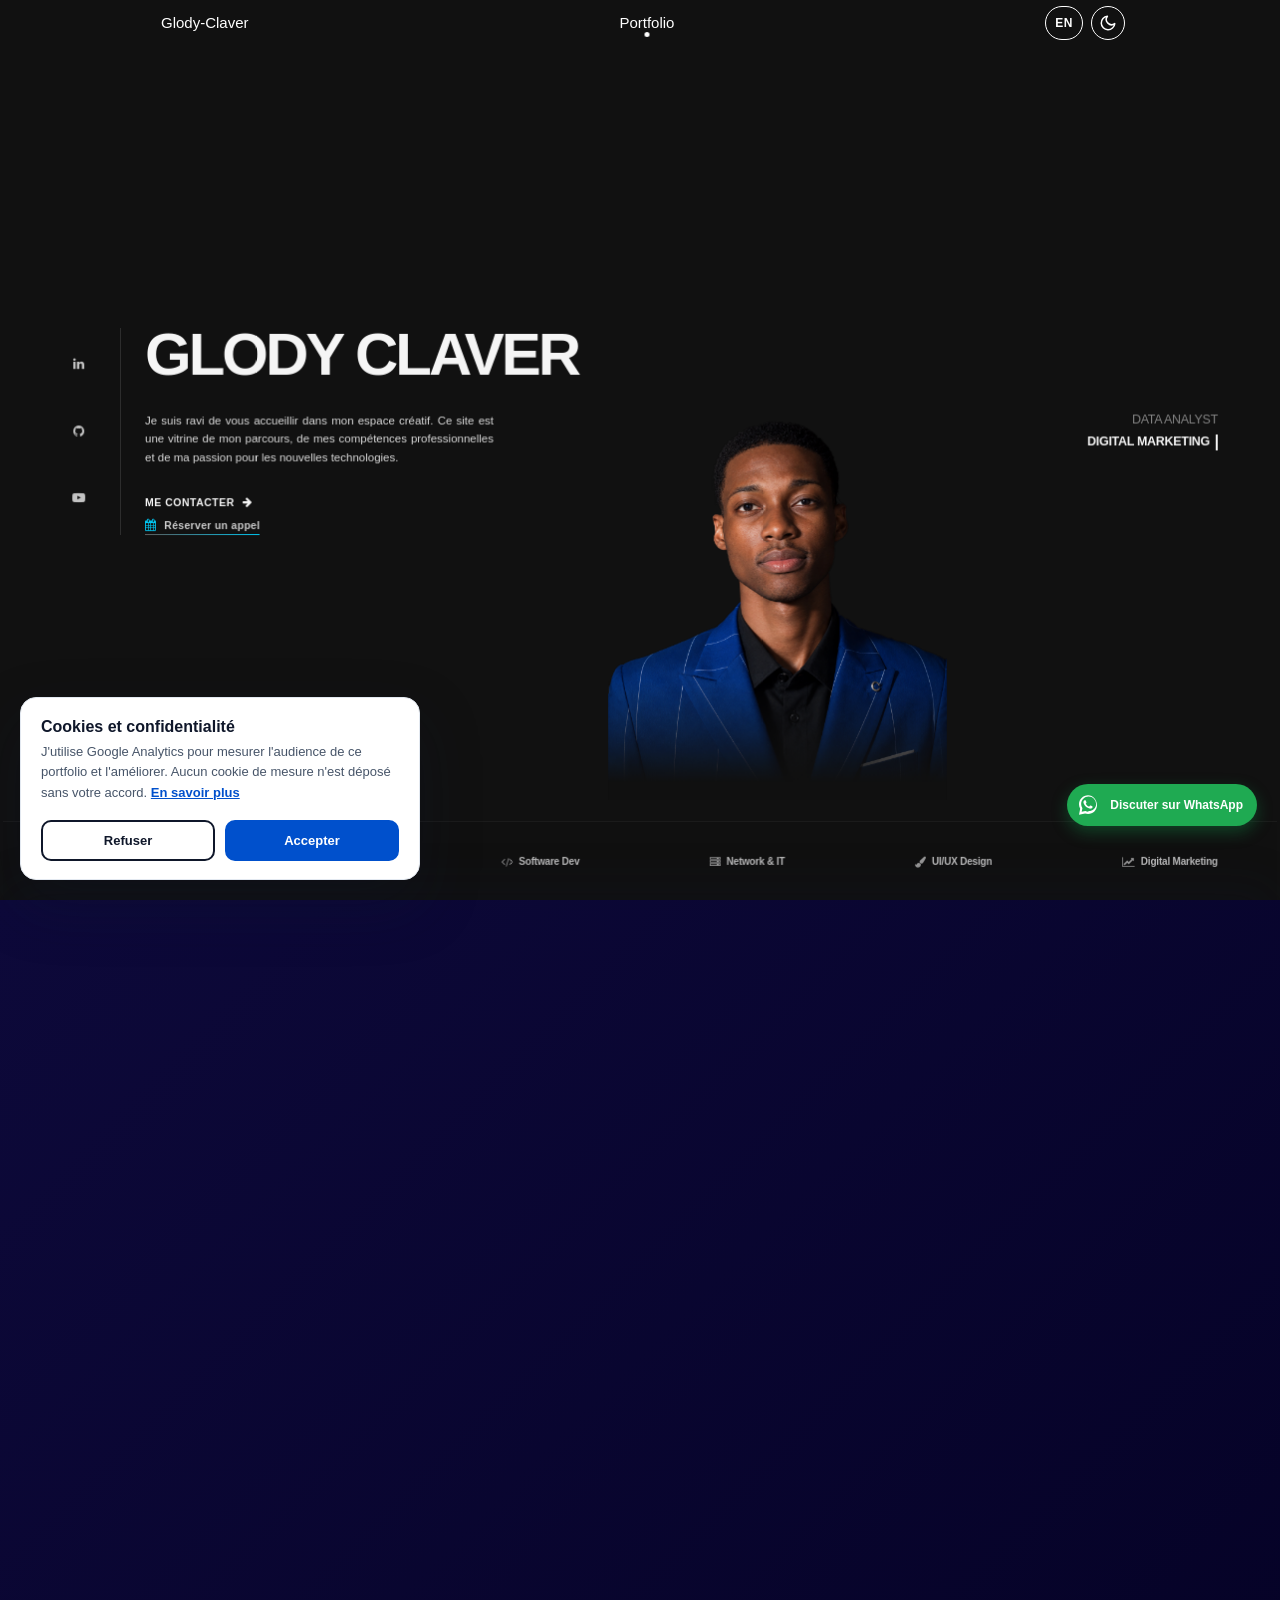
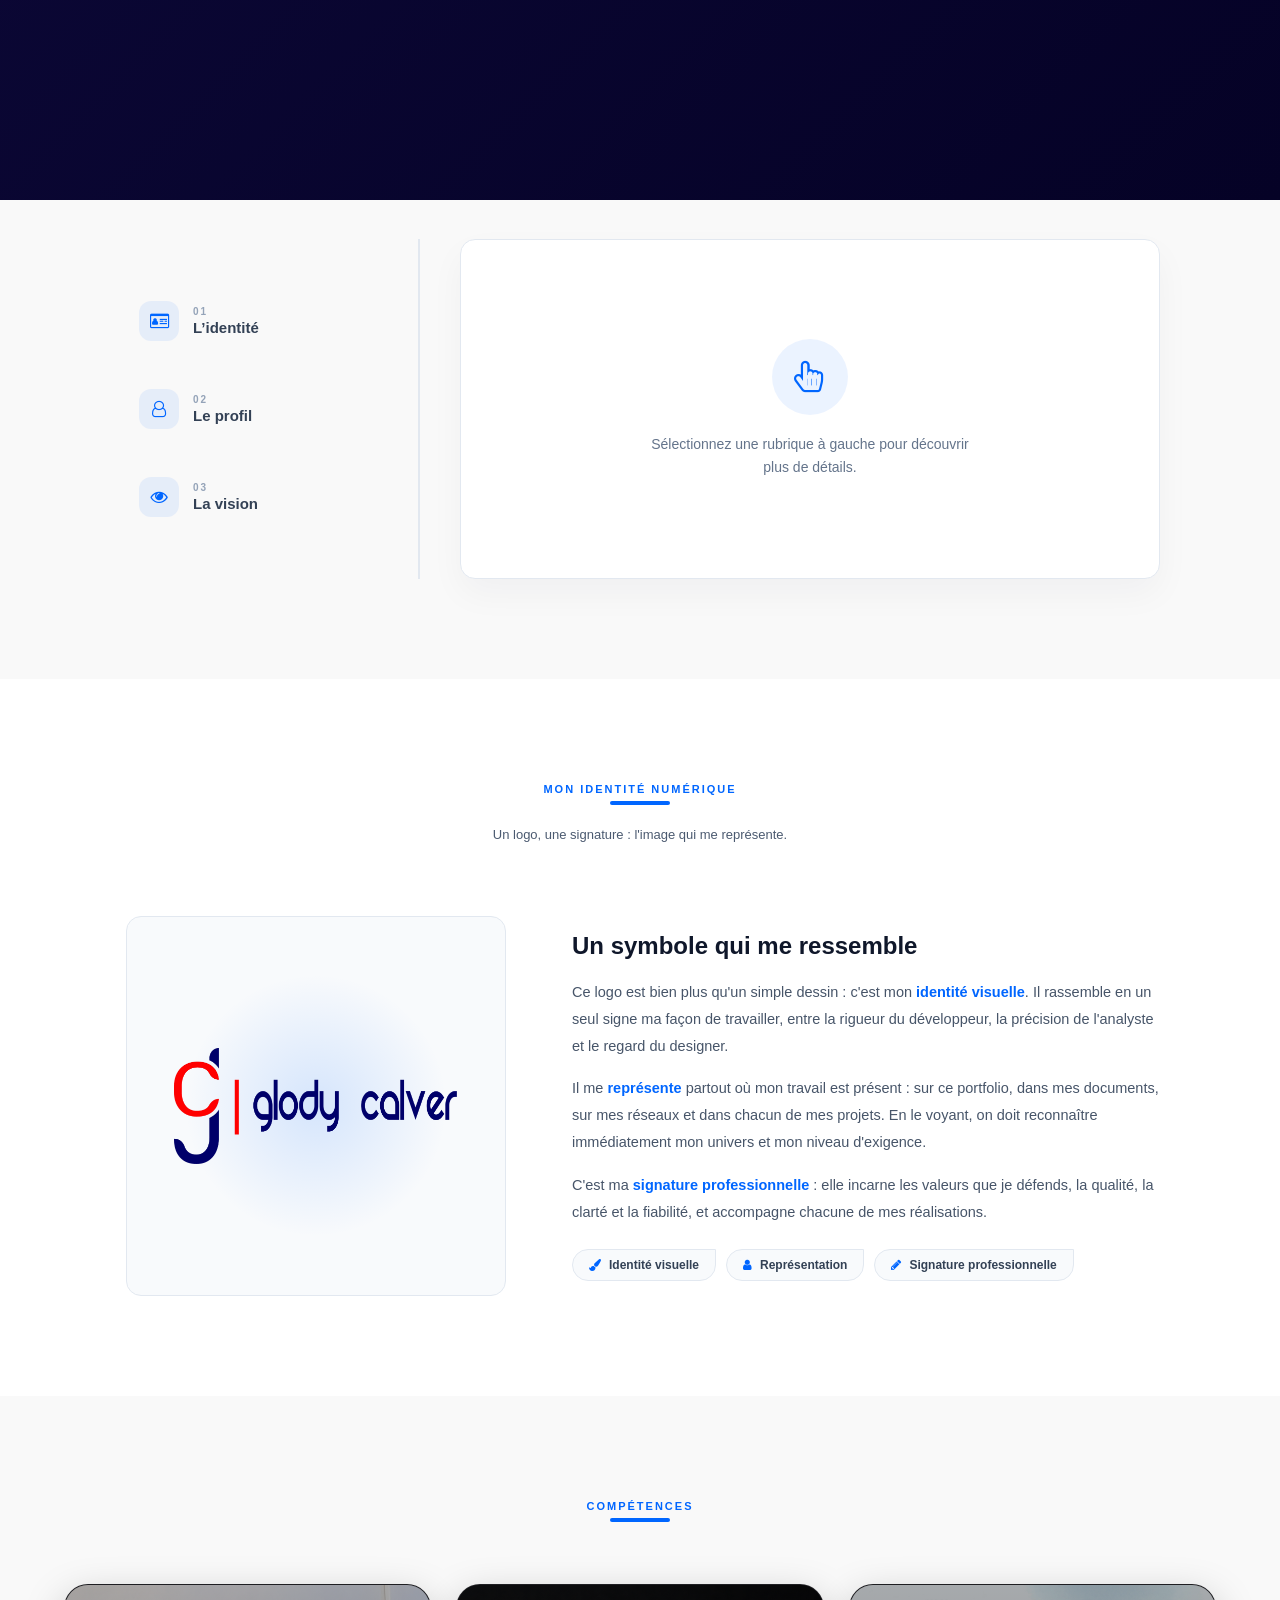
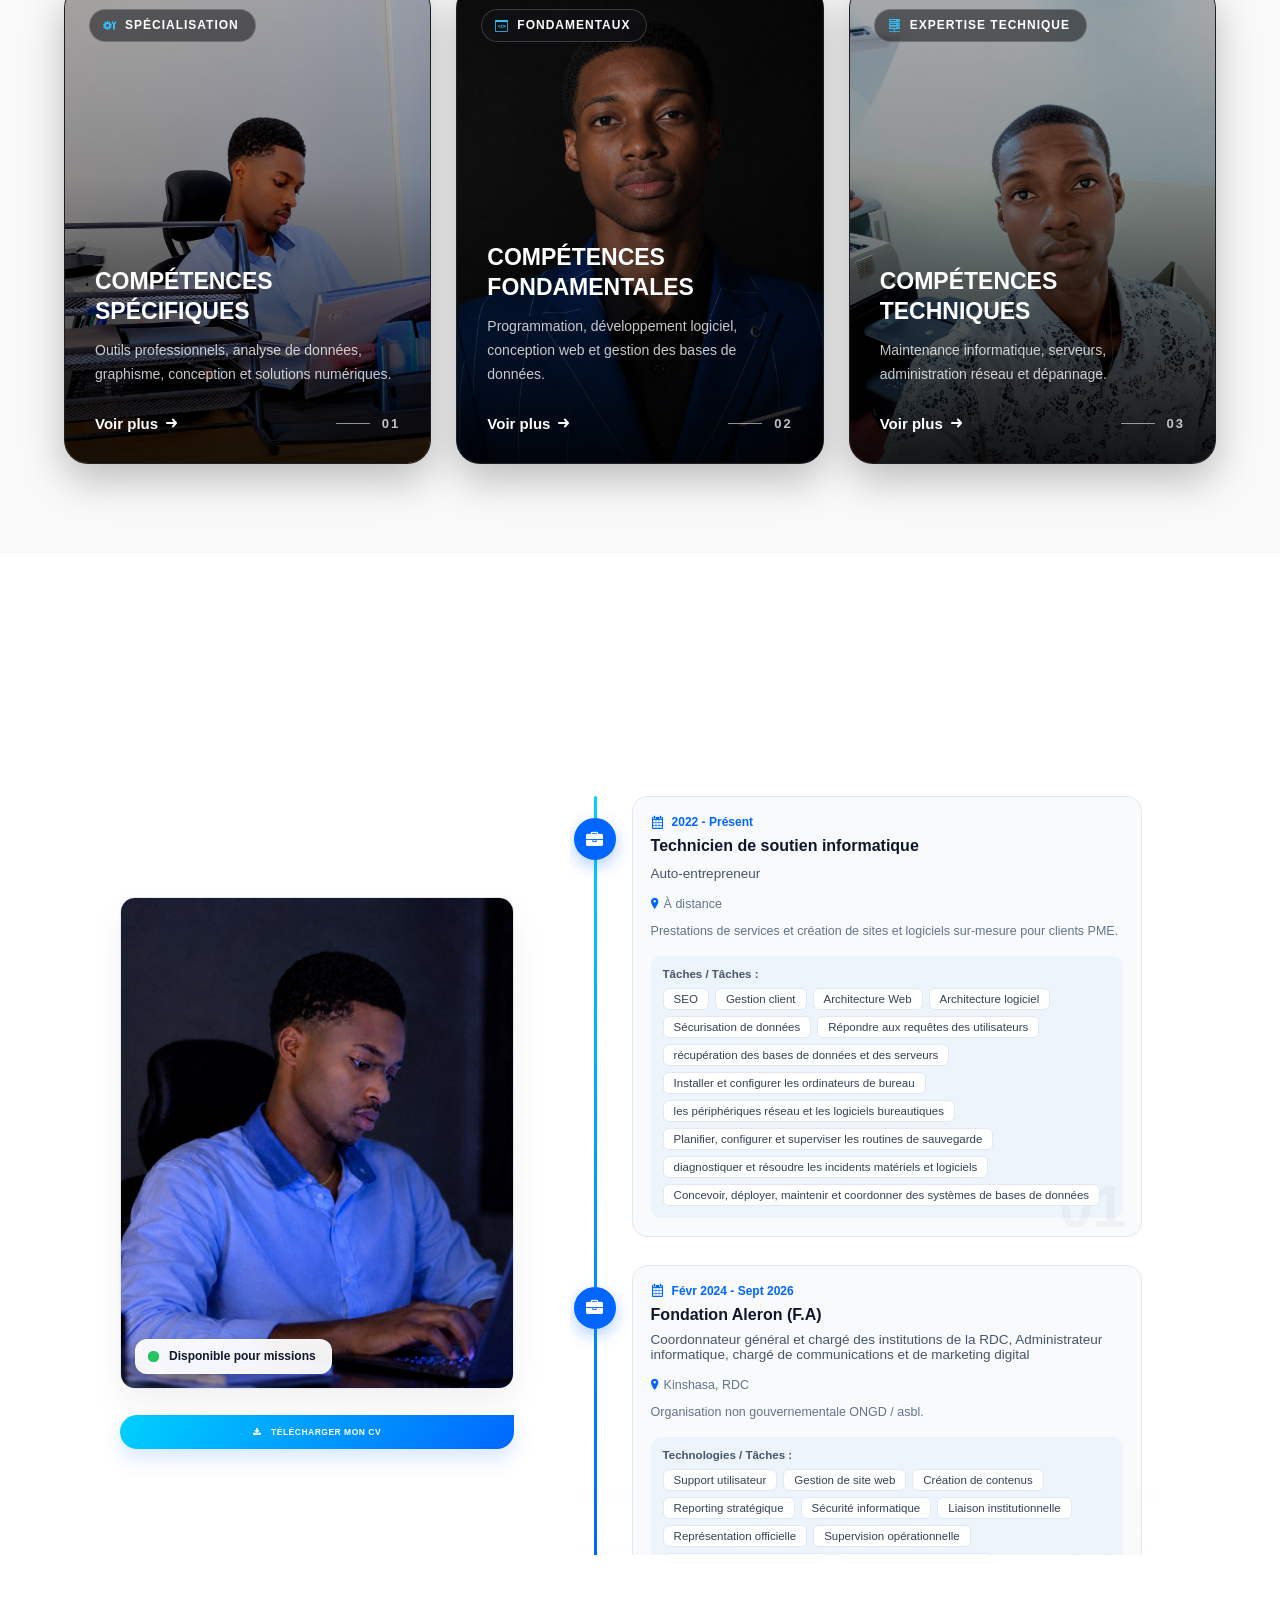
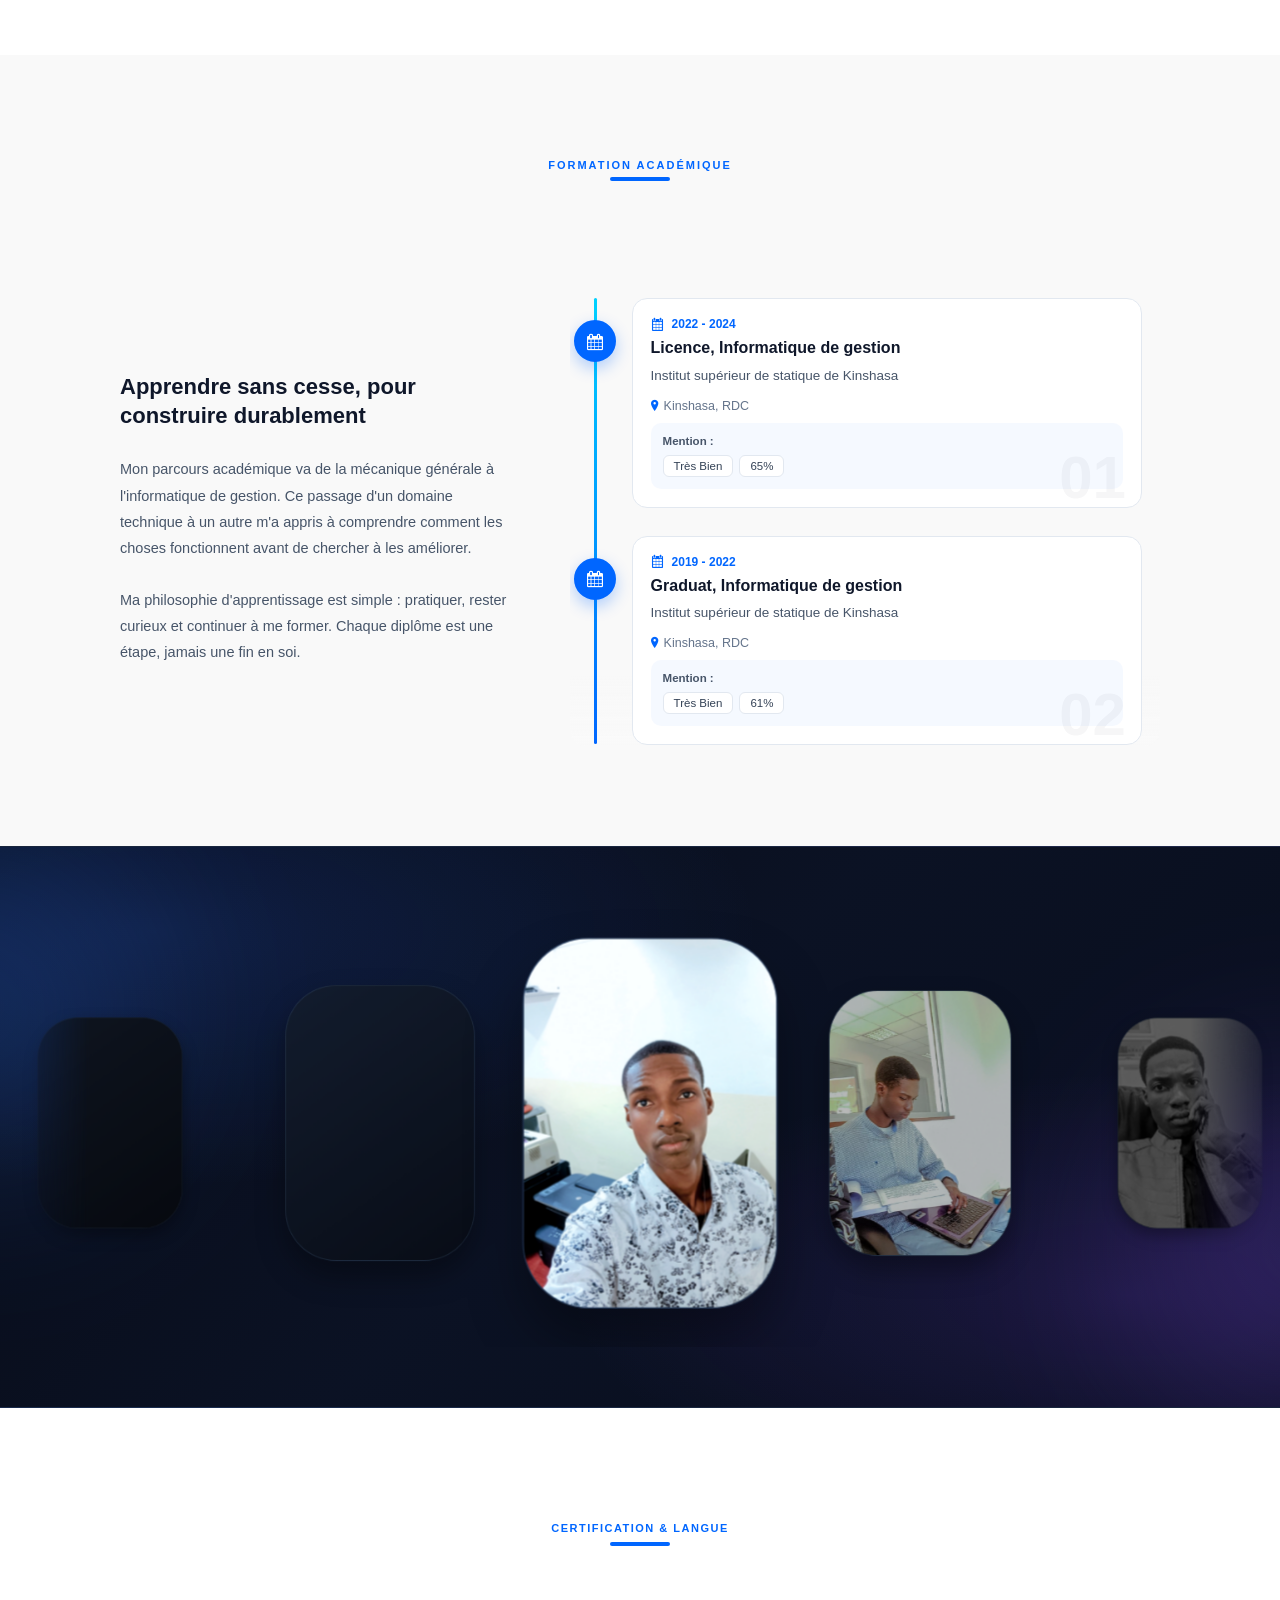
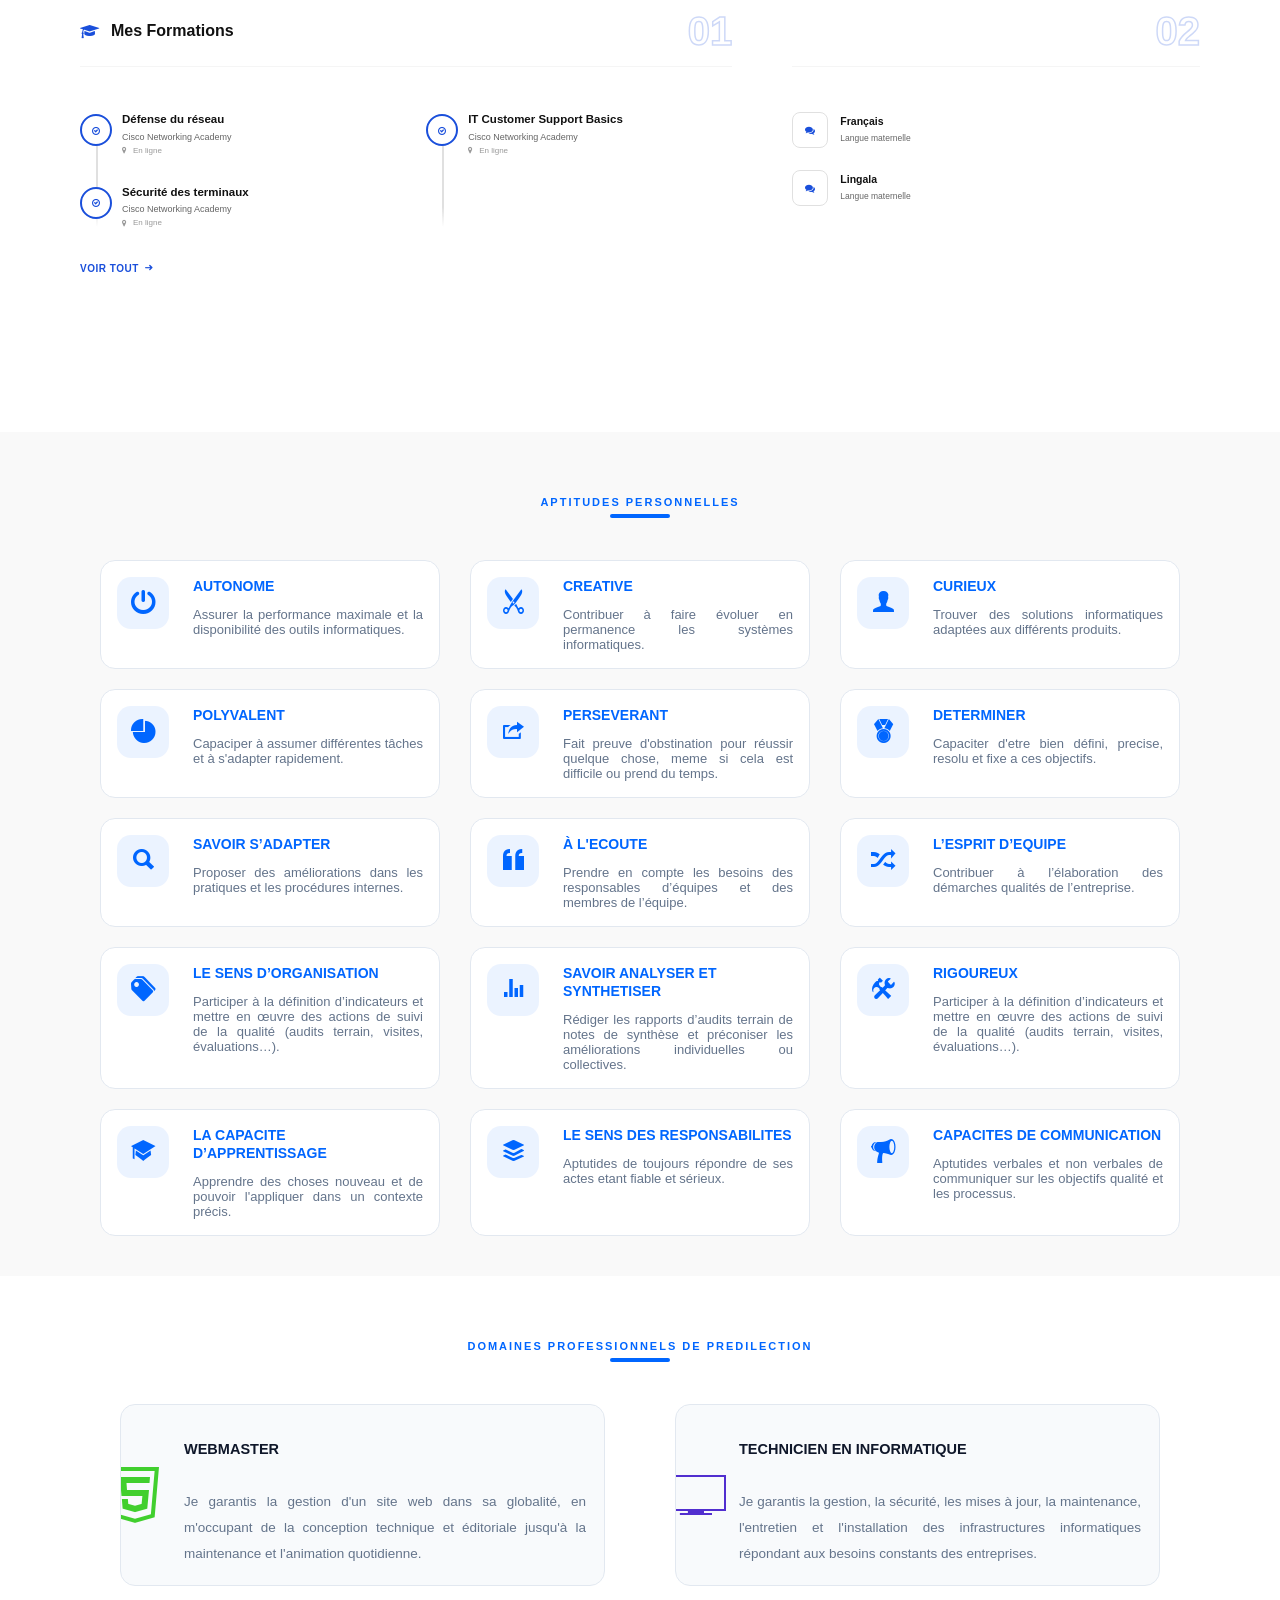
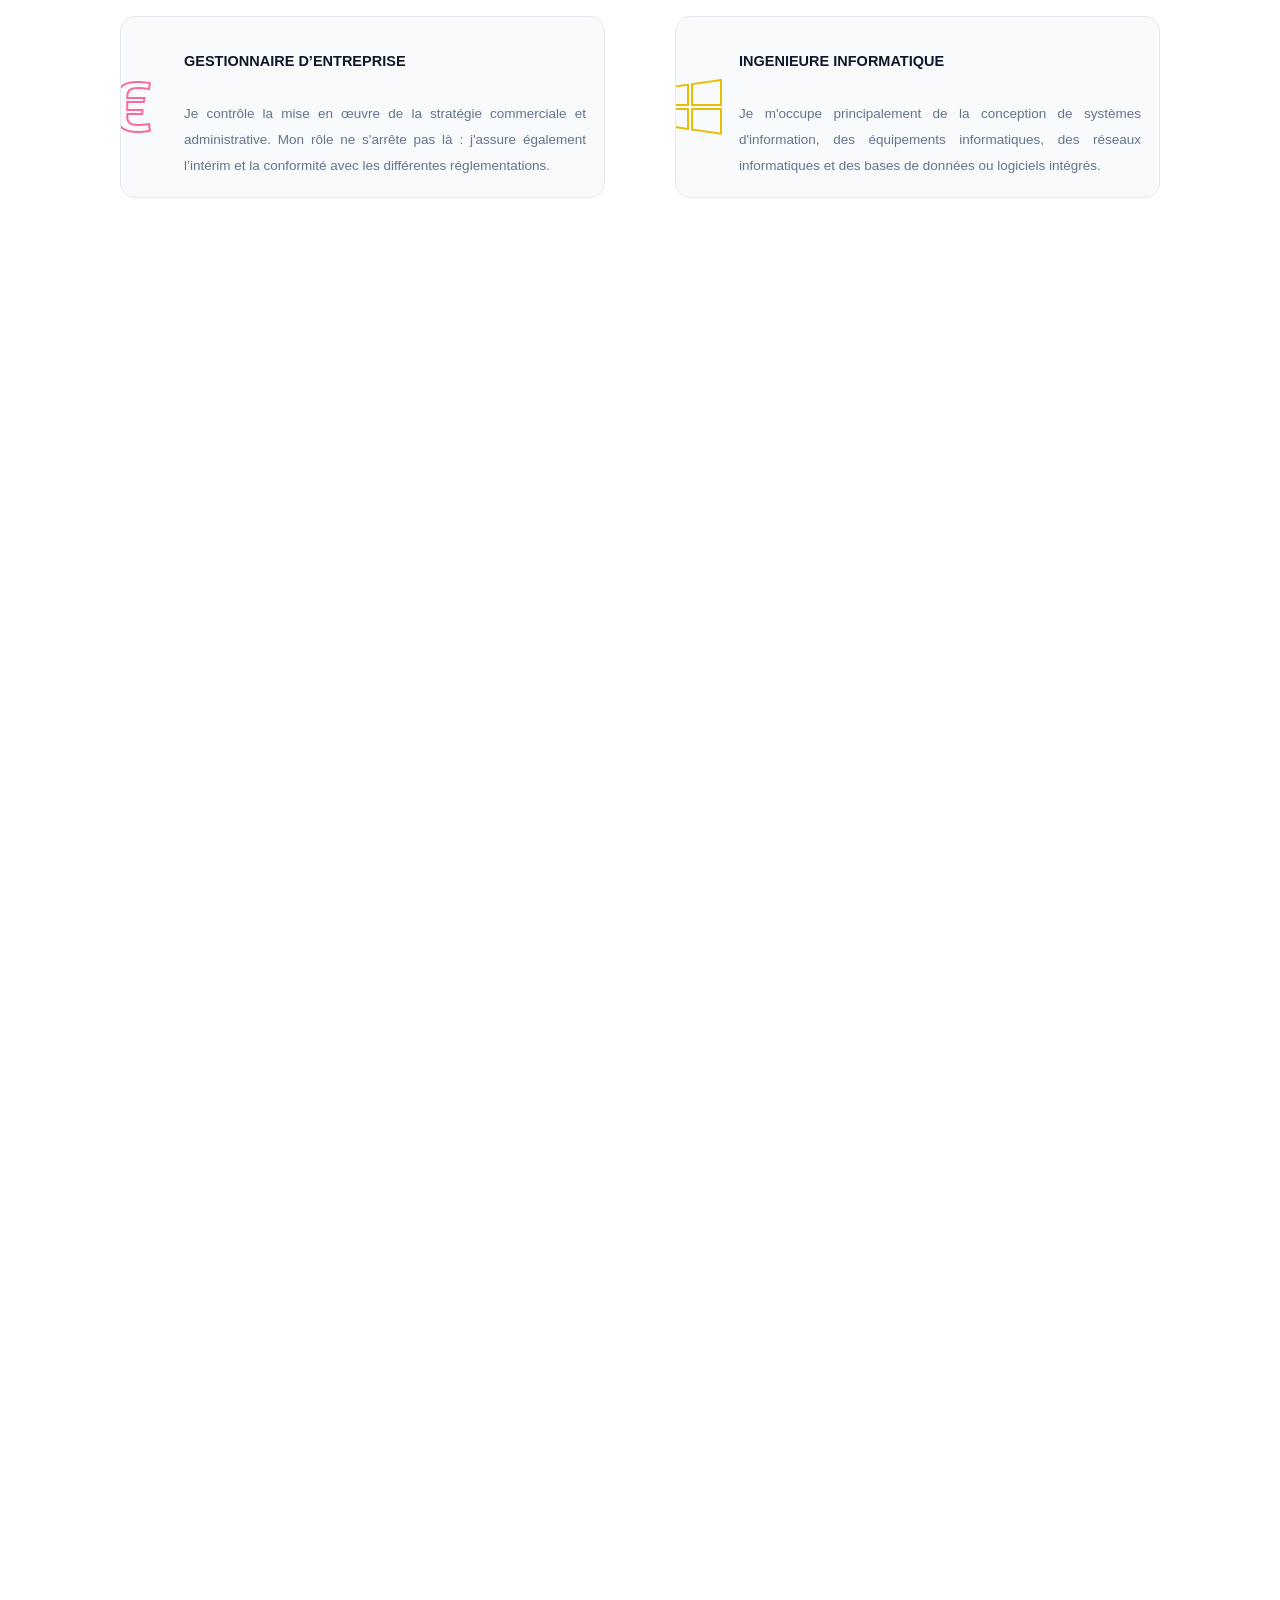
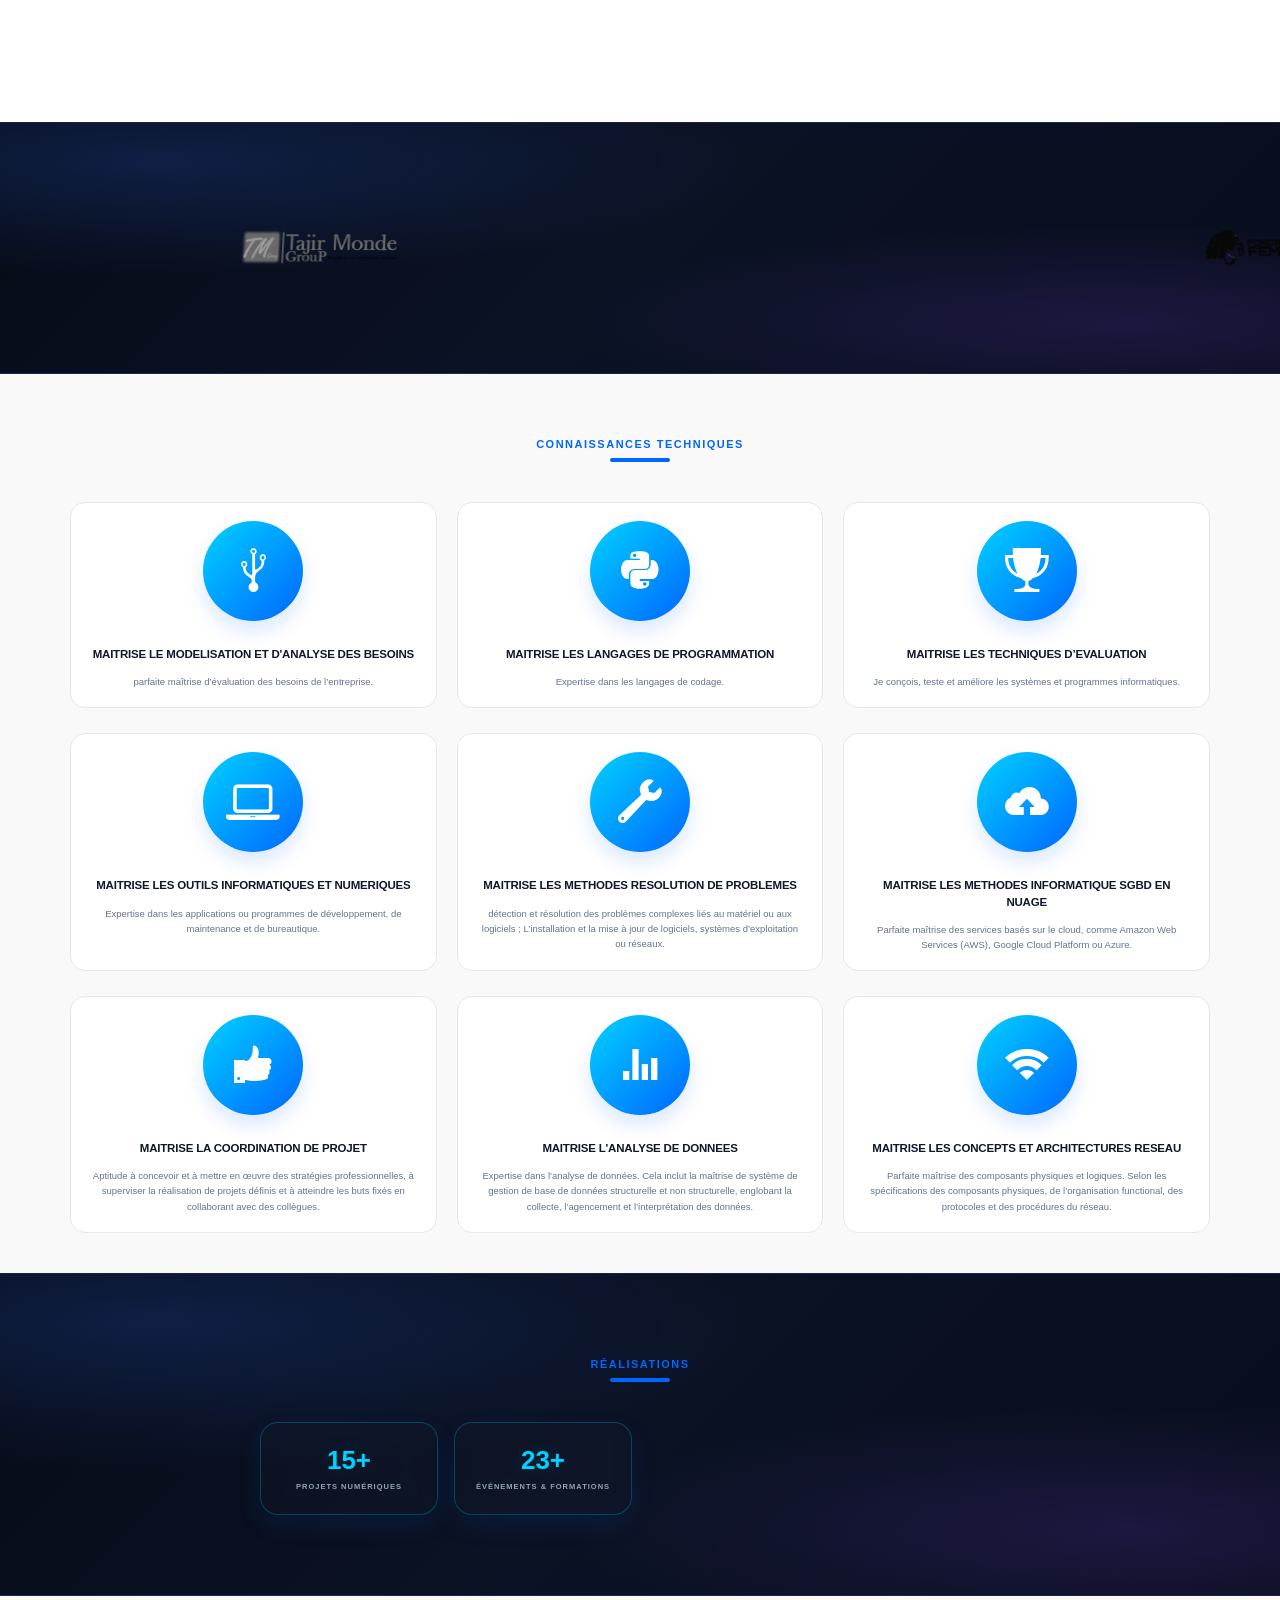
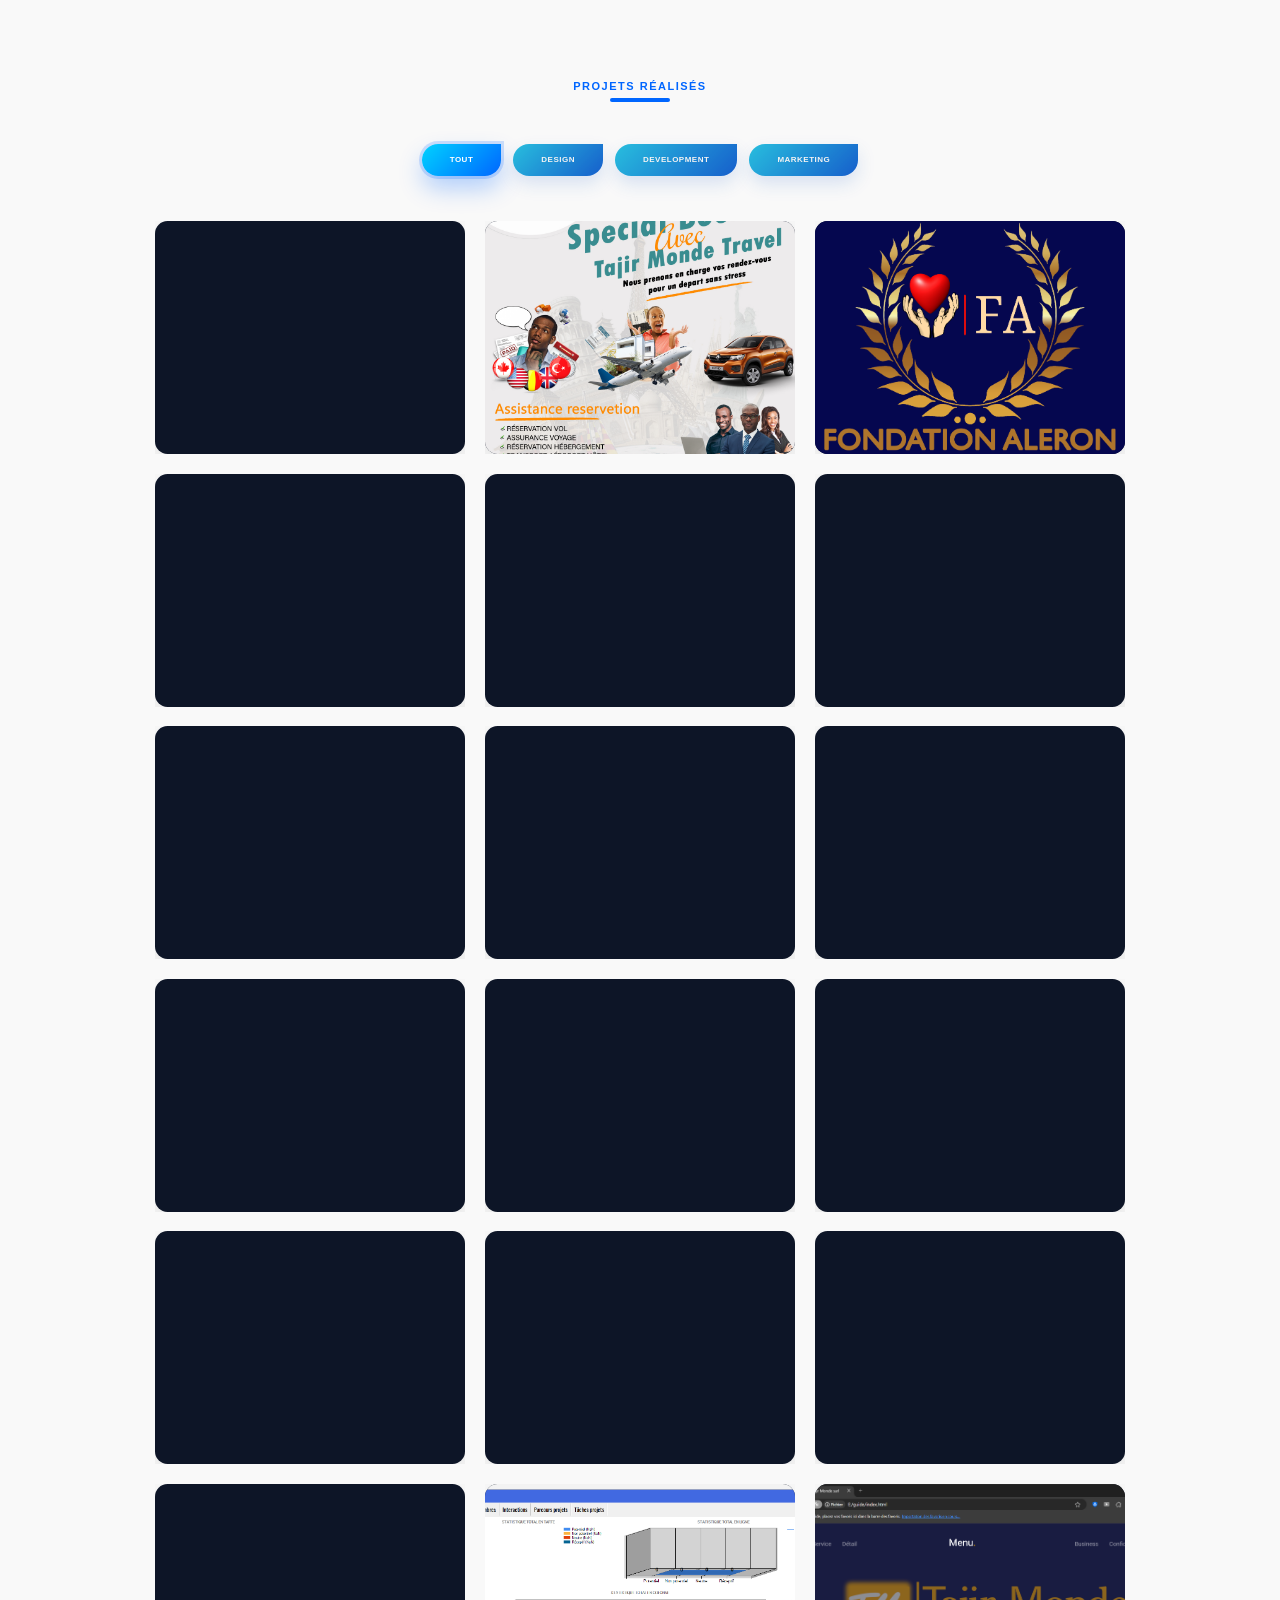
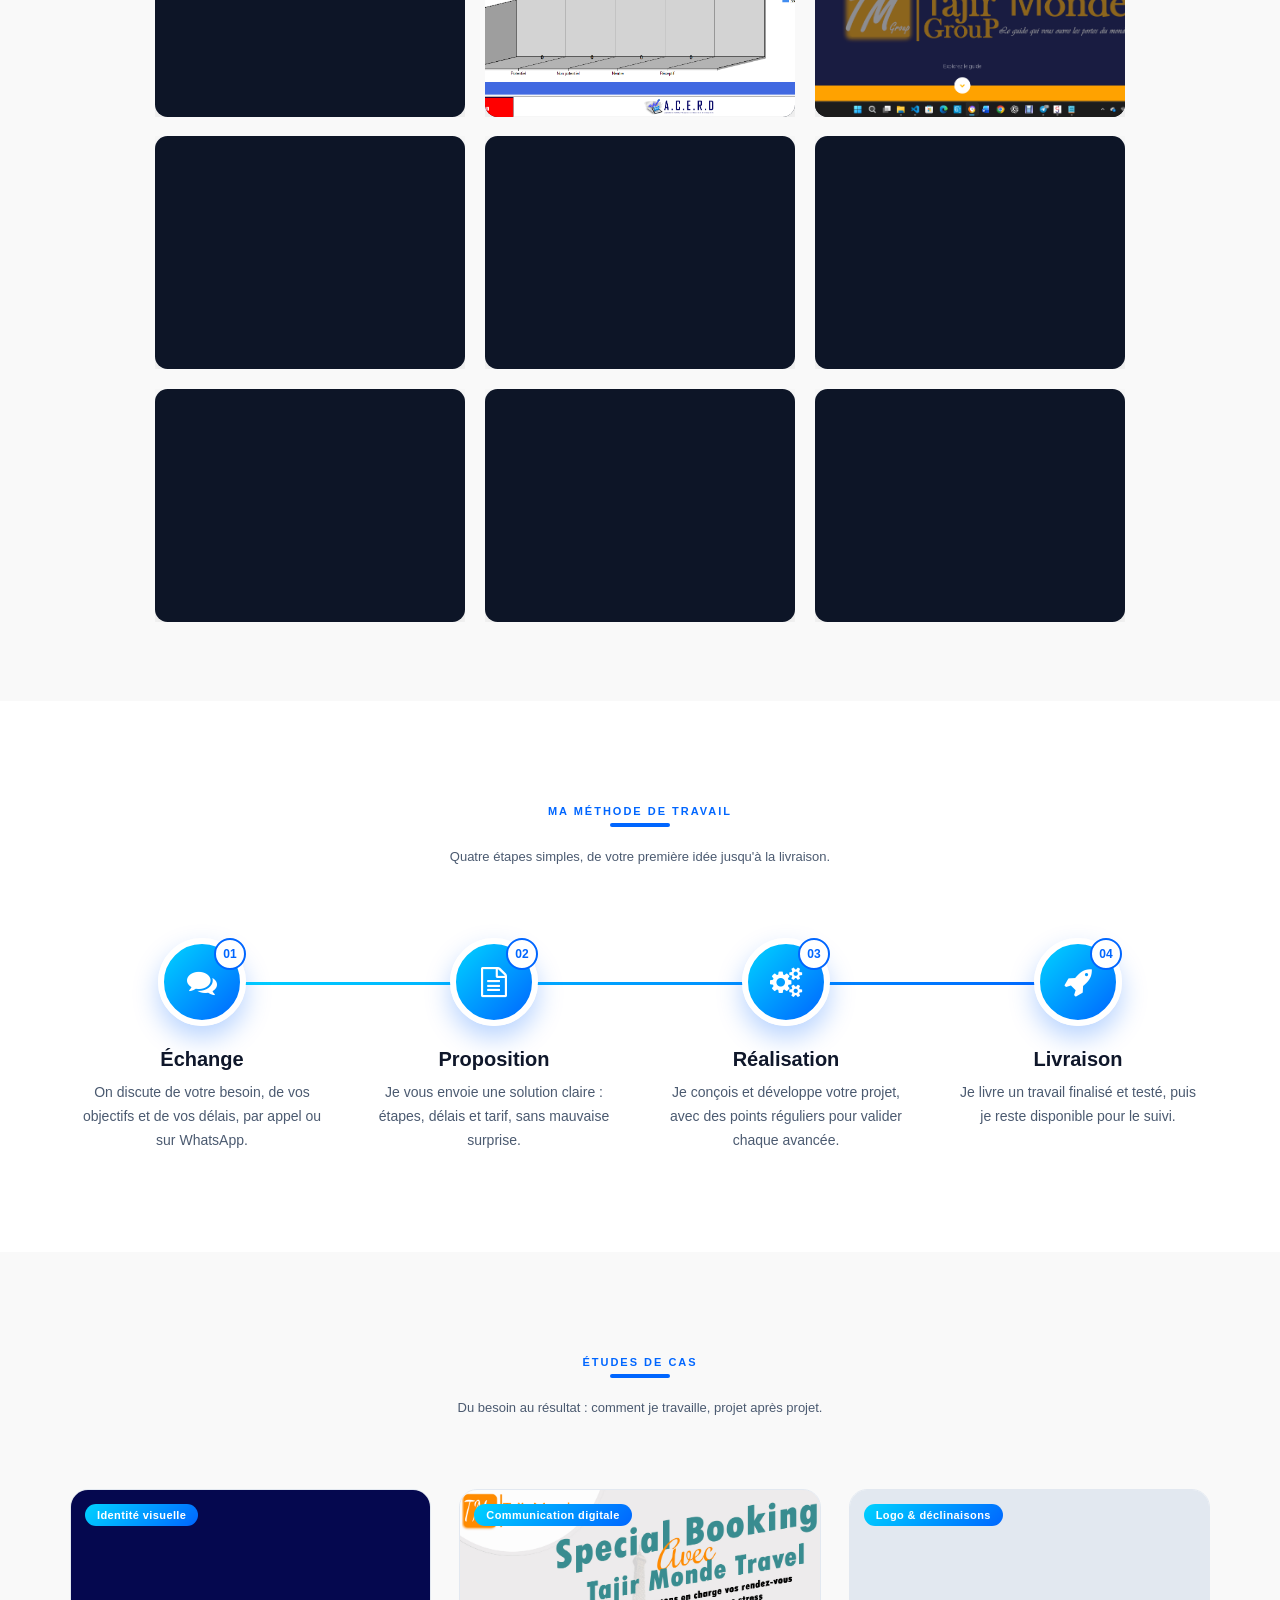
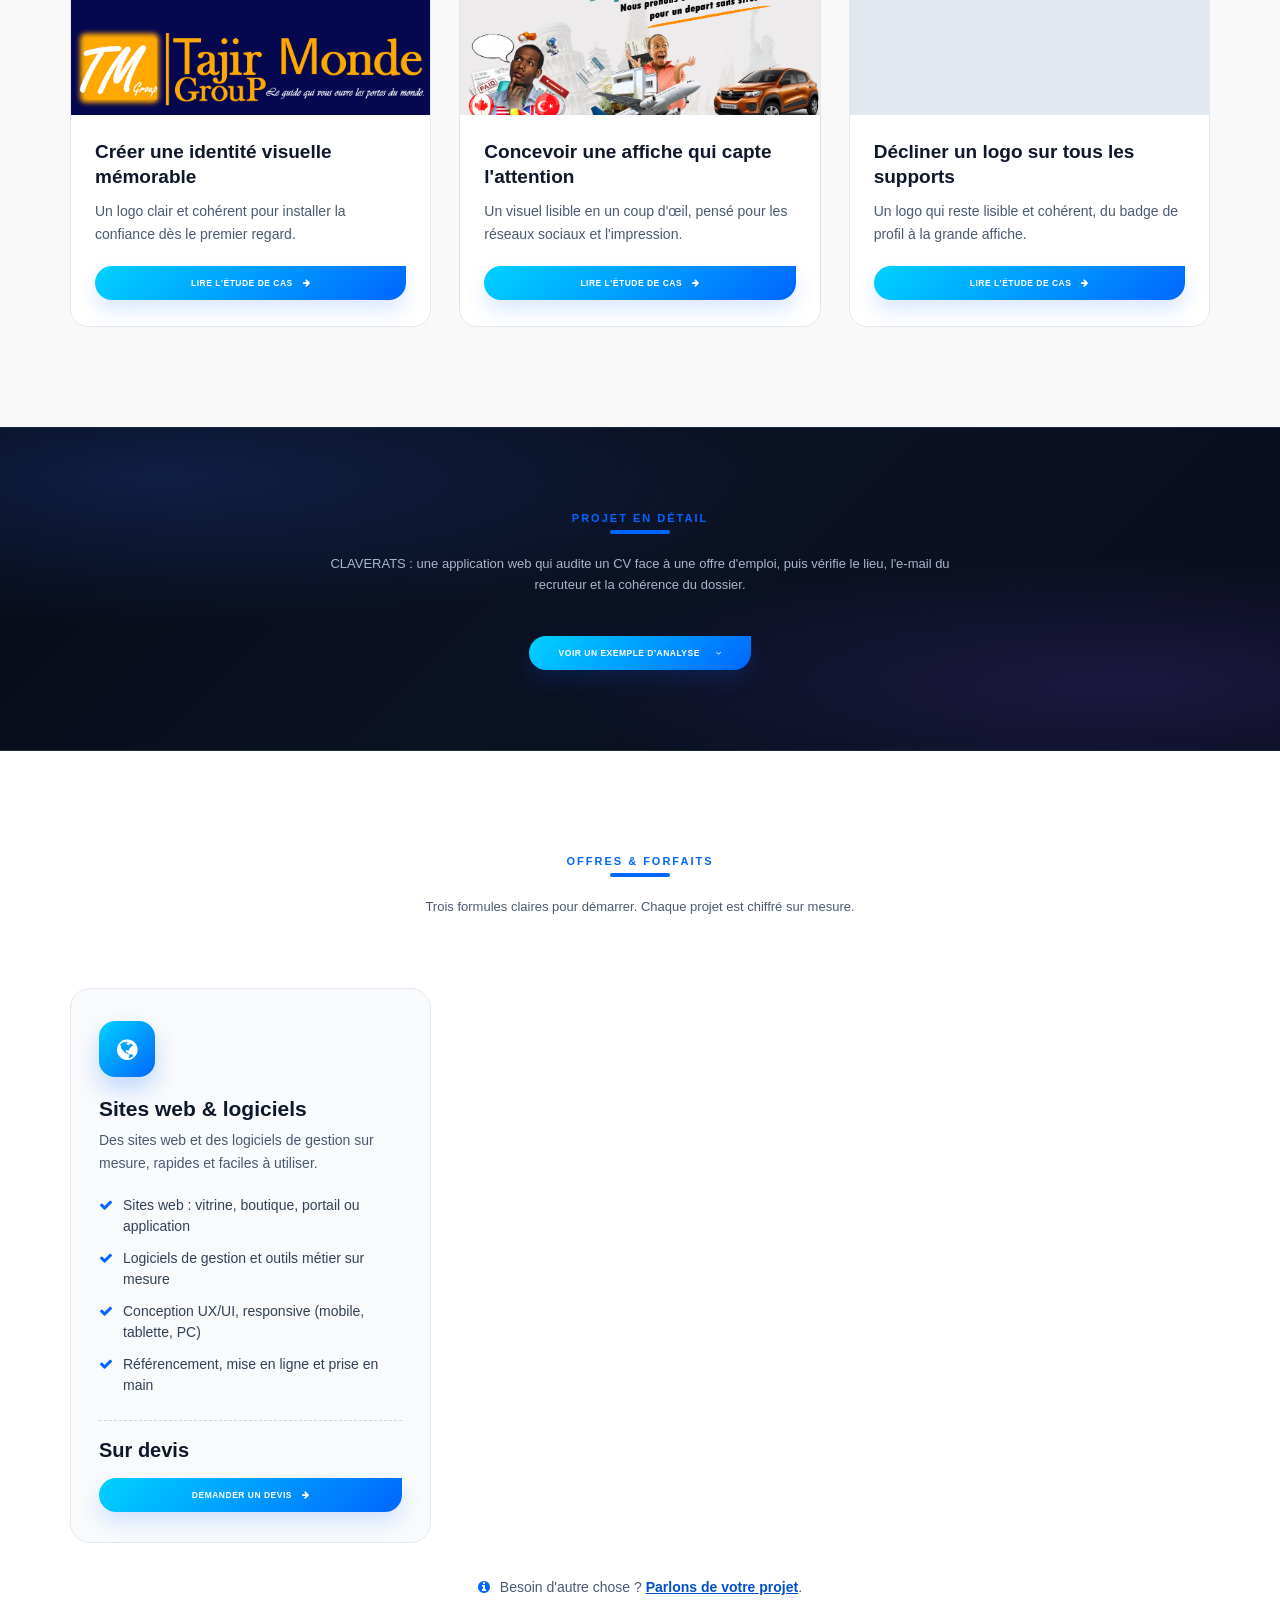
==== index.html @ 01e96442 "Mise a jours" ====
<!DOCTYPE html>
<!---Coder par OLEKO DIOMBA Glodi-placide glody-claver--->
<html lang="fr" dir="ltr">
                <head>
                        <meta charset="utf-8" />
                        <meta http-equiv="X-UA-Compatible" content="IE=edge" />
                        <meta name="viewport" content="width=device-width, initial-scale=1.0" />
                        
                        <title>Glody-Claver | Expert Solutions Digitales &amp; Infrastructure IT</title>
                        <meta name="description" content="Portfolio de Glody-Claver, Expert Solutions Digitales & Infrastructure IT : Data Analyst, Développeur Logiciel, Analyste Programmeur, Administrateur Base de Données & Réseaux, IT Support et UX-UI/Webdesigner." />
                        <meta name="keywords" content="Glody-Claver, Consultant Tech, Solutions Digitales, Data Analyst, Graphiste, Webdesigner, Analyste Programmeur, IT Support, Développeur Logiciel, Base de données, Administrateur Réseau, UX-UI Designer" />
                        <meta name="author" content="Glody-Claver" />
                        <meta name="robots" content="index, follow">
                        <meta name="color-scheme" content="dark" />
                        <meta name="referrer" content="origin" />

                        <!-- 1. LIENS CANONIQUES OFFICIELS -->
                        <link rel="canonical" href="https://glodyclaver-ui.github.io/glodyclaver.github.io/" />

                        <!-- 2. LIENS ET VERIFICATIONS DE PROPRIETE -->
                        <meta name="google-site-verification" content="j1oziMiiV3TqDk6TIH1q5iXe9T-JDwcArmAA3yxcqxs" />

                        <!-- Personnalisation de la barre de navigation sur Mobile -->
                        <meta name="theme-color" content="#030020" />
                        <meta name="apple-mobile-web-app-status-bar-style" content="black-translucent" />

                        <!-- Désactivation des détections automatiques de formats -->
                        <meta name="format-detection" content="date=no, email=no, address=no, telephone=no" />

                        <!-- 2. CONFIGURATION OPEN GRAPH COMPLÈTE (LINKEDIN, WHATSAPP & FACEBOOK) -->
                        <meta property="og:locale" content="fr_FR" />
                        <meta property="og:type" content="website" />
                        <meta property="og:site_name" content="Glody-Claver Portfolio" />
                        <meta property="og:url" content="https://glodyclaver-ui.github.io/glodyclaver.github.io/" />
                        <!-- Remplacement de &amp; par & ici pour éviter l'affichage du code brut lors du partage -->
                        <meta property="og:title" content="Glody-Claver | Expert Solutions Digitales & Infrastructure IT" />
                        <meta property="og:description" content="Portfolio de Glody-Claver : Data Analyst, Développeur Logiciel, Administrateur Base de Données & Réseaux, IT Support et UX-UI Designer." />
                        
                        <!-- URL absolue obligatoire de l'image pour WhatsApp et LinkedIn -->
                        <meta property="og:image" content="https://glodyclaver-ui.github.io/glodyclaver.github.io/images/og-cover.png" />
                        
                        <!-- Sécurisation des dimensions d'image recommandées pour les cartes réseaux -->
                        <meta property="og:image:width" content="1200" />
                        <meta property="og:image:height" content="630" />
                        <meta property="og:image:type" content="image/png" />
                        <meta property="og:image:alt" content="Glody-Claver, Expert Solutions Digitales &amp; Infrastructure IT" />

                        <!-- 3. CONFIGURATION TWITTER CARD COMPLÈTE (POUR X) -->
                        <meta name="twitter:card" content="summary_large_image" />
                        <meta name="twitter:url" content="https://glodyclaver-ui.github.io/glodyclaver.github.io/" />
                        <meta name="twitter:title" content="Glody-Claver | Expert Solutions Digitales & Infrastructure IT" />
                        <meta name="twitter:description" content="Portfolio de Glody-Claver : Data Analyst, Développeur Logiciel, Administrateur Base de Données & Réseaux, IT Support et UX-UI Designer." />
                        <meta name="twitter:image" content="https://glodyclaver-ui.github.io/glodyclaver.github.io/images/og-cover.png" />

                        <!-- Optimisations et affichage plein écran spécifiques pour iPhone / iOS -->
                        <meta name="apple-mobile-web-app-capable" content="yes">
                        <meta name="apple-mobile-web-app-title" content="Glody Portfolio">

                        <!-- mes fonctions professionnelles -->
                        <meta itemprop="jobTitle" content="Data Analyst">
                        <meta itemprop="jobTitle" content="Graphiste">
                        <meta itemprop="jobTitle" content="Webdesigner">
                        <meta itemprop="jobTitle" content="Analyste programmeur">
                        <meta itemprop="jobTitle" content="IT Support">
                        <meta itemprop="jobTitle" content="Développeur logiciel">
                        <meta itemprop="jobTitle" content="Administrateur de bases de données">
                        <meta itemprop="jobTitle" content="Administrateur réseaux">
                        <meta itemprop="jobTitle" content="UX/UI Designer">

                        <!-- Icons & Favicons -->
                        <link rel="icon" type="image/png" sizes="48x48" href="https://glodyclaver-ui.github.io/glodyclaver.github.io/images/favicon-48.png">
                        <link rel="icon" type="image/png" sizes="96x96" href="https://glodyclaver-ui.github.io/glodyclaver.github.io/images/favicon-96.png">
                        <link rel="icon" type="image/png" sizes="192x192" href="https://glodyclaver-ui.github.io/glodyclaver.github.io/images/favicon-192.png">
                        <link rel="icon" type="image/x-icon" href="https://glodyclaver-ui.github.io/glodyclaver.github.io/favicon.ico">
                        <link rel="apple-touch-icon" sizes="180x180" href="https://glodyclaver-ui.github.io/glodyclaver.github.io/images/apple-touch-icon.png">
                        <link rel="manifest" href="./json/manifest.json">

                        <!-- Splash : une seule fois par session -->
                        <script src="js/splash-init.js"></script>

                        <!-- Feuilles de style (CSS) -->
                        <link rel="stylesheet" href="css/icofont.css">
                        <link rel="stylesheet" href="css/ionicons/css/ionicons.min.css">
                        <link rel="stylesheet" href="css/font-awesome.min.css">
                        <link rel="stylesheet" href="css/swiper-bundle.min.css">
                        <link rel="stylesheet" href="css/style.css">

                        <!-- Les données structurées pour déclarer Mon logo officiel à Google -->
                        <script src="./js/structured-data.js" defer></script>
                </head>
        <body>

                <!-- Lien d'accessibilité : aller directement au contenu -->
                <a class="skip-link" href="#main-content">Aller au contenu</a>



                <!-- Écran de démarrage : GLODY CLAVER s'écrit, l'écran s'ouvre en deux, le logo apparaît puis disparaît -->
                <div id="splash-screen" class="splash-container" aria-hidden="true">
                        <div class="splash-stage">
                                <img class="splash-logo-img" alt="Logo GC glody-claver" src="images/CLAVER%20LOGO.png" alt="" width="220" height="220" onerror="this.onerror=null;this.src='images/favicon-192.png'">
                        </div>
                        <div class="splash-half splash-left"><span class="splash-word"><span class="splash-letter" style="--d:0.00s">G</span><span class="splash-letter" style="--d:0.30s">L</span><span class="splash-letter" style="--d:0.60s">O</span><span class="splash-letter" style="--d:0.90s">D</span><span class="splash-letter" style="--d:1.20s">Y</span></span></div>
                        <div class="splash-half splash-right"><span class="splash-word"><span class="splash-letter" style="--d:1.20s">C</span><span class="splash-letter" style="--d:0.96s">L</span><span class="splash-letter" style="--d:0.72s">A</span><span class="splash-letter" style="--d:0.48s">V</span><span class="splash-letter" style="--d:0.24s">E</span><span class="splash-letter" style="--d:0.00s">R</span></span></div>
                </div>
                <!--/ Écran de démarrage Fin-->



                <!-- Header -->
                <header class="header" id="header">
                        <nav class="nav container flex" aria-label="Navigation principale">
                                <a href="https://www.linkedin.com/in/glody-claver" class="logo-content flex" target="_blank" rel="noopener noreferrer">
                                        <i class='bx-b bxl-google' aria-hidden="true"></i>
                                        <span class="logo-text" itemprop="alternateName">Glody-Claver</span>
                                </a>

                                <div class="menu-content">
                                        <ul class="menu-list flex">
                                                <li><a href="#home" class="nav-link active-navlink">Portfolio</a></li>
                                        </ul>
                                        <button type="button" class="navClose-btn" aria-label="Fermer le menu">
                                                <i class='bx bx-x'></i>
                                        </button>
                                </div>

                                <div class="contact-content header-tools flex">
                                        <button type="button" class="lang-toggle" id="lang-toggle" aria-label="Switch to English" title="English"><span class="lang-toggle-label">EN</span></button>
                                        <button type="button" class="theme-toggle" id="theme-toggle" aria-label="Activer le mode sombre" aria-pressed="false" title="Mode sombre">
                                                <svg class="icon-moon" viewBox="0 0 24 24" width="18" height="18" fill="none" stroke="currentColor" stroke-width="2" stroke-linecap="round" stroke-linejoin="round" aria-hidden="true"><path d="M21 12.8A9 9 0 1 1 11.2 3a7 7 0 0 0 9.8 9.8z"/></svg>
                                                <svg class="icon-sun" viewBox="0 0 24 24" width="18" height="18" fill="none" stroke="currentColor" stroke-width="2" stroke-linecap="round" stroke-linejoin="round" aria-hidden="true"><circle cx="12" cy="12" r="4"/><path d="M12 2v2M12 20v2M4.9 4.9l1.4 1.4M17.7 17.7l1.4 1.4M2 12h2M20 12h2M4.9 19.1l1.4-1.4M17.7 6.3l1.4-1.4"/></svg>
                                        </button>
                                </div>

                                <button type="button" class="navOpen-btn" aria-label="Ouvrir le menu">
                                        <i class='bx bx-menu'></i>
                                </button>
                        </nav>
                </header>
                <!--/ Header Fin-->
         

                <!-- main Section -->
                <main id="main-content" tabindex="-1">
<!-- Home Section -->
<section class="home" id="home">
        <!-- Container principal asymétrique (Texte, Avatar, Compétences) -->
        <div class="home-container">
                
                <!-- Intro Info (Colonne Gauche) -->
                <div class="intro-info">
                        
                        <!-- BLOC 1 : Colonne verticale des icônes réseaux -->
                        <div class="home-social-sidebar">
                                <div class="social-item icon-linkedin">
                                        <a href="https://www.linkedin.com/in/glody-claver" aria-label="LinkedIn" target="_blank" rel="noopener noreferrer"><i class="fa fa-linkedin"></i></a>
                                </div>
                                <div class="social-item icon-github">
                                        <a href="https://github.com/glodyclaver-ui" aria-label="GitHub" target="_blank" rel="noopener noreferrer"><i class="fa fa-github"></i></a>
                                </div>
                                <div class="social-item icon-youtube">
                                        <a href="https://youtube.com/@glodyclaver?si=TjhJT3J_M2Kqrceq" aria-label="YouTube" target="_blank" rel="noopener noreferrer"><i class="fa fa-youtube-play"></i></a>
                                </div>
                        </div>

                        <!-- BLOC 2 : Contenu texte avec sa ligne blanche verticale à gauche -->
                        <div class="intro-content-wrapper">
                                <div class="fadeInDown">
                                        <h1 class="main-title">GLODY CLAVER</h1>
                                </div>

                                <div class="zoomIn Fade-In-Scale">
                                        <p class="intro-text">Je suis ravi de vous accueillir dans mon espace créatif. Ce site est une vitrine de mon parcours, de mes compétences professionnelles et de ma passion pour les nouvelles technologies.</p>
                                </div>

                                <!-- Lien d'appel à l'action épuré -->
                                <a href="mailto:glodyclaver@gmail.com" class="hire-me-btn">ME CONTACTER <i class="fa fa-arrow-right"></i></a>
                                <!-- Réservation d'appel (lien défini dans js/site-config.js) -->
                                <a href="https://calendar.app.google/8i1sWRdcGB71MSkz5" class="book-call-link" data-book-call target="_blank" rel="noopener noreferrer"><i class="fa fa-calendar" aria-hidden="true"></i> Réserver un appel</a>
                        </div>

                </div>

                <!-- Avatar (Colonne Centrale) -->
                <div class="intro-img">
                        <div class="avatar">
                                <img src="images/about-me-2.png" alt="Portrait de Glody-Claver" class="img-fluid">
                                <!-- Le calque de fondu pour camoufler la coupure droite de la photo -->
                                <div class="fade-overlay"></div>
                        </div>
                </div>

                <!-- Liste d'expertises (Colonne Droite) - Gérée par ton JS -->
                <div class="intro-skills">
                        <ul>
                                <!-- Ton script JS injecte directement les métiers ici -->
                                <li class="active-skill" id="typed-text"></li>
                        </ul>
                </div>
        </div>

        <!-- Bandeau de compétences réelles et de technologies en bas de page -->
        <div class="partners-footer">
                <div class="partner-logo">
                        <span class="logo-icon"><i class="fa fa-bar-chart" aria-hidden="true"></i></span> Data Analytics
                </div>
                <div class="partner-logo">
                        <span class="logo-icon"><i class="fa fa-database" aria-hidden="true"></i></span> Database System
                </div>
                <div class="partner-logo">
                        <span class="logo-icon"><i class="fa fa-code" aria-hidden="true"></i></span> Software Dev
                </div>
                <div class="partner-logo">
                        <span class="logo-icon"><i class="fa fa-server" aria-hidden="true"></i></span> Network & IT
                </div>
                <div class="partner-logo">
                        <span class="logo-icon"><i class="fa fa-paint-brush" aria-hidden="true"></i></span> UI/UX Design
                </div>
                <div class="partner-logo">
                        <span class="logo-icon"><i class="fa fa-line-chart" aria-hidden="true"></i></span> Digital Marketing
                </div>
        </div>
</section>
<!--/ Home Section fin -->











                        <!-- About Section -->
                        <section class="section about" id="about">
                                <div class="about-content container">

                                        <!-- COLONNE GAUCHE : Bloc Photo & Badge Holographique -->
                                        <div class="about-imageColumn Slide-In-Left">
                                                <div class="photo-frame">
                                                        <div class="laser-border"></div>
                                                        <div class="image-container">
                                                                <img src="images/Badge.png" alt="Glody-Claver, badge professionnel" class="about-img Tilted-Rotate" loading="lazy" decoding="async">
                                                        </div>
                                                </div>

                                                <!-- Badge Cyber Holographique -->
                                                <div class="floating-heart-card">
                                                        <div class="heart-pulse-icon"><i class="ion-heart"></i></div>
                                                        <div class="heart-text-group">
                                                                <span class="heart-title">Créativité</span>
                                                                <span class="heart-subtitle">& Innovation</span>
                                                        </div>
                                                        <div class="holo-shimmer"></div>
                                                </div>
                                        </div>

                                        <!-- COLONNE DROITE : Bloc Compétences Premium -->
                                        <div class="about-detailsColumn Slide-In-Right">
                                                <div class="about-header-meta">
                                                        <h4 class="content-subtitle">Salut à vous, chers visiteurs !</h4>
                                                </div>

                                                <h2 class="content-title">Mes Domaines d'Intervention</h2>

                                                <div class="bento-skills">

                                                        <!-- Tuile 01 : Développement & Data -->
                                                        <div class="bento-card skill-dev-data">
                                                                <div class="bento-number">01</div>

                                                                <div class="bento-header">
                                                                        <i class="ion-code"></i>
                                                                        <h3>Développement & Data</h3>
                                                                </div>

                                                                <div class="bento-sub-list">
                                                                        <span class="sub-item">Développeur logiciel</span>
                                                                        <span class="sub-item">Analyste programmeur</span>
                                                                        <span class="sub-item">Data analyst</span>
                                                                </div>

                                                                <div class="bento-progress"><div class="bento-fill dev-fill"></div></div>
                                                        </div>

                                                        <!-- Tuile 02 : Réseaux & Systèmes -->
                                                        <div class="bento-card skill-net-sys">
                                                                <div class="bento-number">02</div>
                                                                <div class="bento-header">
                                                                        <i class="ion-network"></i>
                                                                        <h3>Réseaux & Systèmes</h3>
                                                                </div>

                                                                <div class="bento-sub-list">
                                                                        <span class="sub-item">Administrateur & concepteur réseau</span>
                                                                        <span class="sub-item">Administrateur BDD</span>
                                                                        <span class="sub-item">Support informatique</span>
                                                                </div>

                                                                <div class="bento-progress"><div class="bento-fill net-fill"></div></div>
                                                        </div>

                                                        <!-- Tuile 03 : Design & Web -->
                                                        <div class="bento-card skill-design-web">
                                                                <div class="bento-number">03</div>

                                                                <div class="bento-header">
                                                                        <i class="ion-paintbrush"></i>
                                                                        <h3>Design & Web</h3>
                                                                </div>

                                                                <div class="bento-sub-list">
                                                                        <span class="sub-item">UX-UI Designer</span>
                                                                        <span class="sub-item">Graphiste</span>
                                                                        <span class="sub-item">Webmaster</span>
                                                                        <span class="sub-item">Digital marketing</span>
                                                                </div>

                                                                <div class="bento-progress"><div class="bento-fill design-fill"></div></div>
                                                        </div>

                                                </div>

                                                
                                        </div>
                                </div>
                        </section>
                        <!--/ About Section fin -->



                        <!-- À propos Section -->
                        <section class="about-me-section" id="codeur">
                                <div class="container">

                                        <!-- En-tête de section -->
                                        <div class="sec-head">
                                                <h2 class="sec-title">À propos de moi</h2>
                                                <p class="sec-subtitle">Découvrez mon identité et ma vision globale du numérique.</p>
                                        </div>

                                        <div class="aboutme-tabs" id="aboutme-tabs">

                                                <!-- Navigation interactive -->
                                                <ul class="aboutme-nav" role="tablist" aria-label="Rubriques À propos">
                                                <li>
                                                        <button type="button" class="aboutme-tab" role="tab" id="aboutme-tab-identite" data-tab="identite" aria-selected="false" aria-controls="aboutme-panel-identite">
                                                                <span class="aboutme-tab-icon"><i class="fa fa-id-card-o"></i></span>
                                                                <span class="aboutme-tab-text"><small>01</small>L&#8217;identité</span>
                                                        </button>
                                                        <span class="aboutme-pointer" aria-hidden="true"><i class="fa fa-angle-right"></i></span>
                                                </li>
                                                <li>
                                                        <button type="button" class="aboutme-tab" role="tab" id="aboutme-tab-profil" data-tab="profil" aria-selected="false" aria-controls="aboutme-panel-profil">
                                                                <span class="aboutme-tab-icon"><i class="fa fa-user-o"></i></span>
                                                                <span class="aboutme-tab-text"><small>02</small>Le profil</span>
                                                        </button>
                                                        <span class="aboutme-pointer" aria-hidden="true"><i class="fa fa-angle-right"></i></span>
                                                </li>
                                                <li>
                                                        <button type="button" class="aboutme-tab" role="tab" id="aboutme-tab-vision" data-tab="vision" aria-selected="false" aria-controls="aboutme-panel-vision">
                                                                <span class="aboutme-tab-icon"><i class="fa fa-eye"></i></span>
                                                                <span class="aboutme-tab-text"><small>03</small>La vision</span>
                                                        </button>
                                                        <span class="aboutme-pointer" aria-hidden="true"><i class="fa fa-angle-right"></i></span>
                                                </li>
                                                </ul>

                                                <!-- Zone d'affichage dynamique -->
                                                <div class="aboutme-display" aria-live="polite">
                                                        <div class="aboutme-empty">
                                                                <span class="aboutme-empty-icon"><i class="fa fa-hand-pointer-o"></i></span>
                                                                <p>Sélectionnez une rubrique <span class="only-desktop">à gauche</span><span class="only-mobile">ci-dessus</span> pour découvrir plus de détails.</p>
                                                        </div>
                                                <article class="aboutme-content" id="aboutme-panel-identite" role="tabpanel" aria-labelledby="aboutme-tab-identite" data-content="identite" hidden>
                                                        <span class="aboutme-content-num">01</span>
                                                        <h3>L&#8217;identité</h3>
                                                        <p>Permettez-moi de me présenter formellement. Dans les registres civils, je porte le nom de <span class="highlight-text" itemprop="name">OLEKO DIOMBA Glodi-placide</span>, une identité ancrée dans mes racines. Cependant, dans l'écosystème dynamique de la tech, de la programmation et de l'ingénierie numérique, les détails superflus s'effacent pour laisser place à l'efficacité. C'est pourquoi je préfère que l'on m'appelle simplement <span class="highlight-tech" itemprop="alternateName">Glody-claver</span>. Ce choix n'est pas un hasard : c'est un nom court, percutant, structuré pour être retenu instantanément par mes clients, mes collaborateurs et les recruteurs. Dans un univers où la première impression se joue en quelques millisecondes, la clarté commence dès la signature.</p>
                                                        <button type="button" class="aboutme-close"><i class="fa fa-times"></i> Fermer</button>
                                                </article>
                                                <article class="aboutme-content" id="aboutme-panel-profil" role="tabpanel" aria-labelledby="aboutme-tab-profil" data-content="profil" hidden>
                                                        <span class="aboutme-content-num">02</span>
                                                        <h3>Le profil</h3>
                                                        <p>Passionné par l'innovation constante et guidé par une curiosité technique insatiable, j'ai très tôt refusé de m'enfermer dans une seule case ou de me limiter à une seule spécialité. Je me définis aujourd'hui comme un <span class="highlight-marker">architecte global du numérique</span>, un véritable couteau suisse capable d'intervenir à chaque étape stratégique d'un projet technologique. Mon parcours est le fruit d'un apprentissage transverse : je ne me contente pas d'écrire des lignes de code ou de concevoir des logiciels isolés. Je maîtrise l'intégralité de la chaîne de valeur. Je modélise les bases de données complexes qui alimentent les systèmes, je déploie et sécurise l'infrastructure réseau qui soutient les serveurs, j'analyse les données de masse pour en extraire des indicateurs décisionnels, et je dessine l'interface utilisateur (UX/UI) pour que l'expérience humaine soit fluide, logique et mémorable. Pour moi, la technique n'est belle que lorsqu'elle est globale.</p>
                                                        <button type="button" class="aboutme-close"><i class="fa fa-times"></i> Fermer</button>
                                                </article>
                                                <article class="aboutme-content" id="aboutme-panel-vision" role="tabpanel" aria-labelledby="aboutme-tab-vision" data-content="vision" hidden>
                                                        <span class="aboutme-content-num">03</span>
                                                        <h3>La vision</h3>
                                                        <p>Cette polyvalence à 360 degrés constitue ma plus grande force et ma principale valeur ajoutée pour le monde de l'entreprise. Là où d'autres ne voient qu'un problème de code, qu'un bug de réseau ou qu'une baisse de trafic marketing, j'analyse la situation avec une vision d'ensemble. Je possède cette compétence rare de savoir traduire le langage ultra-technique des ingénieurs système en opportunités concrètes pour les équipes de gestion et de marketing digital. En combinant la rigueur scientifique de l'analyse de données, la logique de la programmation et la sensibilité esthétique du design graphique, je ne crée pas seulement des outils informatiques : je conçois des solutions numériques sur-sur-mesure, sécurisées et directement alignées sur les objectifs de croissance et de rentabilité de l'entreprise.</p>
                                                        <button type="button" class="aboutme-close"><i class="fa fa-times"></i> Fermer</button>
                                                </article>
                                                </div>

                                        </div>
                                </div>
                        </section>
                        <!--/ A propos Section fin -->

                       








                        <!-- Identité numérique (logo) -->
                        <section class="identity-section" id="identite-numerique">
                                <div class="container">

                                        <div class="sec-head">
                                                <h2 class="sec-title">Mon identité numérique</h2>
                                                <p class="sec-subtitle">Un logo, une signature : l'image qui me représente.</p>
                                        </div>

                                        <div class="identity-grid">

                                                <!-- Logo -->
                                                <div class="identity-logo-card">
                                                        <img src="images/glody-claver.png" alt="Logo de Glody-Claver, mon identité visuelle" width="320" height="320" loading="lazy" decoding="async">
                                                </div>

                                                <!-- Texte -->
                                                <div class="identity-text">
                                                        <h3>Un symbole qui me ressemble</h3>
                                                        <p>Ce logo est bien plus qu'un simple dessin : c'est mon <strong>identité visuelle</strong>. Il rassemble en un seul signe ma façon de travailler, entre la rigueur du développeur, la précision de l'analyste et le regard du designer.</p>
                                                        <p>Il me <strong>représente</strong> partout où mon travail est présent : sur ce portfolio, dans mes documents, sur mes réseaux et dans chacun de mes projets. En le voyant, on doit reconnaître immédiatement mon univers et mon niveau d'exigence.</p>
                                                        <p>C'est ma <strong>signature professionnelle</strong> : elle incarne les valeurs que je défends, la qualité, la clarté et la fiabilité, et accompagne chacune de mes réalisations.</p>

                                                        <ul class="identity-tags">
                                                                <li><i class="fa fa-paint-brush"></i> Identité visuelle</li>
                                                                <li><i class="fa fa-user"></i> Représentation</li>
                                                                <li><i class="fa fa-pencil"></i> Signature professionnelle</li>
                                                        </ul>
                                                </div>

                                        </div>
                                </div>
                        </section>
                        <!--/ Identité numérique fin -->

<section id="skill" class="skill-section">
    <div class="skills-container">
        <!--  EN-TÊTE PRINCIPAL -->
        <div class="skill-section-header">

            <span class="skill-section-kicker">
                COMPÉTENCES
            </span>

        </div>


        <!-- ==============================================
             ÉTAPE 1 : CARTES PHOTOGRAPHIQUES
        =============================================== -->

        <div id="skills-showcase">

            <div class="skills-showcase-grid">

                <!-- 01. SPECIFIQUES -->
                <article class="skill-showcase-card skill-showcase-specifique">
                    <div class="skill-showcase-image"></div>
                    <div class="skill-showcase-overlay"></div>

                    <span class="skill-showcase-badge">
                        <span class="skill-showcase-icon"><i class="icofont-tools"></i></span>
                        <span class="skill-showcase-label">SPÉCIALISATION</span>
                    </span>

                    <div class="skill-showcase-content">
                        <h2>COMPÉTENCES SPÉCIFIQUES</h2>
                        <p>Outils professionnels, analyse de données, graphisme, conception et solutions numériques.</p>

                        <div class="skill-showcase-bottom">
                            <button type="button" class="skill-showcase-button" data-skill-open="specifique">
                                Voir plus <i class="ion-arrow-right-c"></i>
                            </button>
                            <span class="skill-showcase-number">01</span>
                        </div>
                    </div>
                </article>

                <!-- 02. FONDAMENTALES -->
                <article class="skill-showcase-card skill-showcase-fondamentale">
                    <div class="skill-showcase-image"></div>
                    <div class="skill-showcase-overlay"></div>

                    <span class="skill-showcase-badge">
                        <span class="skill-showcase-icon"><i class="icofont-code"></i></span>
                        <span class="skill-showcase-label">FONDAMENTAUX</span>
                    </span>

                    <div class="skill-showcase-content">
                        <h2>COMPÉTENCES FONDAMENTALES</h2>
                        <p>Programmation, développement logiciel, conception web et gestion des bases de données.</p>

                        <div class="skill-showcase-bottom">
                            <button type="button" class="skill-showcase-button" data-skill-open="fondamentale">
                                Voir plus <i class="ion-arrow-right-c"></i>
                            </button>
                            <span class="skill-showcase-number">02</span>
                        </div>
                    </div>
                </article>

                <!-- 03. TECHNIQUES -->
                <article class="skill-showcase-card skill-showcase-technique">
                    <div class="skill-showcase-image"></div>
                    <div class="skill-showcase-overlay"></div>

                    <span class="skill-showcase-badge">
                        <span class="skill-showcase-icon"><i class="icofont-server"></i></span>
                        <span class="skill-showcase-label">EXPERTISE TECHNIQUE</span>
                    </span>

                    <div class="skill-showcase-content">
                        <h2>COMPÉTENCES TECHNIQUES</h2>
                        <p>Maintenance informatique, serveurs, administration réseau et dépannage.</p>

                        <div class="skill-showcase-bottom">
                            <button type="button" class="skill-showcase-button" data-skill-open="technique">
                                Voir plus <i class="ion-arrow-right-c"></i>
                            </button>
                            <span class="skill-showcase-number">03</span>
                        </div>
                    </div>
                </article>

            </div>
        </div>


        <!-- ÉTAPE 2 : ESPACE DES TABLEAUX -->

        <div id="skills-details" hidden>
            <!-- BARRE DE RETOUR -->

            <div class="skill-details-navigation">
                <button type="button" id="skills-back" class="skill-details-back">
                    <i class="ion-arrow-left-c"></i>RETOUR AUX CATÉGORIES
                </button>
                <span class="skill-details-reference">MON EXPERTISE PROFESSIONNELLE</span>
            </div>


            <!-- TABLEAU 01 : SPÉCIFIQUES -->

            <div class="skill-details-panel" data-skill-panel="specifique" hidden>
                <article class="skill-category skill-category--specifique">
                    <header class="skill-category-header">
                        <span class="skill-category-number">01</span>
                        <div class="skill-category-heading">
                            <h2>COMPÉTENCES SPÉCIFIQUES</h2>
                            <span class="skill-category-count">26 compétences</span>
                        </div>
                        <span class="skill-category-symbol">
                            <i class="icofont-tools"></i>
                        </span>
                    </header>

                    <div class="skills-list">

                                                                <!-- Bloc NetBeans -->
                                                                <div class="skill-item">
                                                                        <div class="skill-icon-box"><i class="icofont-file-code"></i></div>
                                                                        <div class="skill-info">
                                                                                <span class="skill-name">NETBEANS</span>
                                                                                <span class="skill-level lvl-avance">Avancé</span>
                                                                        </div>
                                                                </div>

                                                                <!-- Bloc Adobe Photoshop -->
                                                                <div class="skill-item">
                                                                        <div class="skill-icon-box"><i class="icofont-brand-adobe"></i></div>
                                                                        <div class="skill-info">
                                                                                <span class="skill-name">ADOBE PHOTOSHOP</span>
                                                                                <span class="skill-level lvl-avance">Avancé</span>
                                                                        </div>
                                                                </div>

                                                                <!-- Bloc Adobe Illustrator -->
                                                                <div class="skill-item">
                                                                        <div class="skill-icon-box"><i class="icofont-brand-adobe"></i></div>
                                                                        <div class="skill-info">
                                                                                <span class="skill-name">ADOBE ILLUSTRATOR</span>
                                                                                <span class="skill-level lvl-avance">Avancé</span>
                                                                        </div>
                                                                </div>

                                                                <!-- NOUVEAU : Adobe XD / UI Design -->
                                                                <div class="skill-item">
                                                                        <div class="skill-icon-box"><i class="icofont-brand-adobe"></i></div>
                                                                        <div class="skill-info">
                                                                                <span class="skill-name">ADOBE XD / UI</span>
                                                                                <span class="skill-level lvl-avance">Avancé</span>
                                                                        </div>
                                                                </div>

                                                                <!-- Bloc Google Analytics -->
                                                                <div class="skill-item">
                                                                        <div class="skill-icon-box"><i class="ion-social-google"></i></div>
                                                                        <div class="skill-info">
                                                                                <span class="skill-name">GOOGLE ANALYTICS</span>
                                                                                <span class="skill-level lvl-avance">Avancé</span>
                                                                        </div>
                                                                </div>

                                                                <!-- Bloc Google SHEETS -->
                                                                <div class="skill-item">
                                                                        <div class="skill-icon-box"><i class="ion-social-google"></i></div>
                                                                        <div class="skill-info">
                                                                                <span class="skill-name">GOOGLE SHEETS</span>
                                                                                <span class="skill-level lvl-avance">Avancé</span>
                                                                        </div>
                                                                </div>

                                                                <!-- Bloc Power BI -->
                                                                <div class="skill-item">
                                                                        <div class="skill-icon-box"><i class="icofont-chart-bar-graph"></i></div>
                                                                        <div class="skill-info">
                                                                                <span class="skill-name">POWER BI</span>
                                                                                <span class="skill-level lvl-avance">Avancé</span>
                                                                        </div>
                                                                </div>

                                                                <!-- Bloc Microsoft Access -->
                                                                <div class="skill-item">
                                                                        <div class="skill-icon-box"><i class="icofont-key"></i></div>
                                                                        <div class="skill-info">
                                                                                <span class="skill-name">MICROSOFT ACCESS</span>
                                                                                <span class="skill-level lvl-expert">Expert</span>
                                                                        </div>
                                                                </div>

                                                                <!-- Bloc Windows Serveur -->
                                                                <div class="skill-item">
                                                                        <div class="skill-icon-box"><i class="icofont-server"></i></div>
                                                                        <div class="skill-info">
                                                                                <span class="skill-name">WINDOWS SERVEUR</span>
                                                                                <span class="skill-level lvl-intermediaire">Intermédiaire</span>
                                                                        </div>
                                                                </div>

                                                                <!-- Bloc Microsoft Excel -->
                                                                <div class="skill-item">
                                                                        <div class="skill-icon-box"><i class="icofont-file-spreadsheet"></i></div>
                                                                        <div class="skill-info">
                                                                                <span class="skill-name">MICROSOFT EXCEL</span>
                                                                                <span class="skill-level lvl-avance">Avancé</span>
                                                                        </div>
                                                                </div>

                                                                <!-- Bloc Linux -->
                                                                <div class="skill-item">
                                                                        <div class="skill-icon-box"><i class="icofont-penguin-linux"></i></div>
                                                                        <div class="skill-info">
                                                                                <span class="skill-name">LINUX</span>
                                                                                <span class="skill-level lvl-avance">Avancé</span>
                                                                        </div>
                                                                </div>

                                                                <!-- Bloc Oracle Virtual Box -->
                                                                <div class="skill-item">
                                                                        <div class="skill-icon-box"><i class="icofont-box"></i></div>
                                                                        <div class="skill-info">
                                                                                <span class="skill-name">ORACLE VIRTUAL BOX</span>
                                                                                <span class="skill-level lvl-maitrise">Maîtrisé</span>
                                                                        </div>
                                                                </div>

                                                                <!-- Bloc Microsoft Hyper-V -->
                                                                <div class="skill-item">
                                                                        <div class="skill-icon-box"><i class="icofont-brand-microsoft"></i></div>
                                                                        <div class="skill-info">
                                                                                <span class="skill-name">Microsoft Hyper-V</span>
                                                                                <span class="skill-level lvl-maitrise">Maîtrisé</span>
                                                                        </div>
                                                                </div>

                                                                <!-- Bloc Cisco Packet Tracer -->
                                                                <div class="skill-item">
                                                                        <div class="skill-icon-box"><i class="icofont-brand-cisco"></i></div>
                                                                        <div class="skill-info">
                                                                                <span class="skill-name">CISCO PACKET TRACER</span>
                                                                                <span class="skill-level lvl-avance">Avancé</span>
                                                                        </div>
                                                                </div>

                                                                <!-- Bloc VoIP Telecom -->
                                                                <div class="skill-item">
                                                                        <div class="skill-icon-box"><i class="icofont-ui-call"></i></div>
                                                                        <div class="skill-info">
                                                                                <span class="skill-name">VOIP TELCOM</span>
                                                                                <span class="skill-level lvl-maitrise">Maîtrisé</span>
                                                                        </div>
                                                                </div>

                                                                <!-- Bloc Microsoft Windows -->
                                                                <div class="skill-item">
                                                                        <div class="skill-icon-box"><i class="ion-social-windows"></i></div>
                                                                        <div class="skill-info">
                                                                                <span class="skill-name">MICROSOFT WINDOWS</span>
                                                                                <span class="skill-level lvl-expert">Expert</span>
                                                                        </div>
                                                                </div>

                                                                <!-- Bloc Cloud -->
                                                                <div class="skill-item">
                                                                        <div class="skill-icon-box"><i class="icofont-cloud"></i></div>
                                                                        <div class="skill-info">
                                                                                <span class="skill-name">CLOUD</span>
                                                                                <span class="skill-level lvl-avance">Avancé</span>
                                                                        </div>
                                                                </div>

                                                                <!-- Bloc Figma -->
                                                                <div class="skill-item">
                                                                        <div class="skill-icon-box"><i class="icofont-code-alt"></i></div>
                                                                        <div class="skill-info">
                                                                                <span class="skill-name">FIGMA</span>
                                                                                <span class="skill-level lvl-avance">Avancé</span>
                                                                        </div>
                                                                </div>

                                                                <!-- Bloc Docker -->
                                                                <div class="skill-item">
                                                                        <div class="skill-icon-box"><i class="icofont-dropbox"></i></div>
                                                                        <div class="skill-info">
                                                                                <span class="skill-name">DOCKER & CONTENEURS</span>
                                                                                <span class="skill-level lvl-expert">Expert</span>
                                                                        </div>
                                                                </div>

                                                                <!-- Git & GitHub -->
                                                                <div class="skill-item">
                                                                        <div class="skill-icon-box"><i class="ion-social-github"></i></div>
                                                                        <div class="skill-info">
                                                                                <span class="skill-name">GIT & GITHUB</span>
                                                                                <span class="skill-level lvl-expert">Expert</span>
                                                                        </div>
                                                                </div>

                                                                <!-- Kubernetes -->
                                                                <div class="skill-item">
                                                                        <div class="skill-icon-box"><i class="icofont-package"></i></div>
                                                                        <div class="skill-info">
                                                                                <span class="skill-name">KUBERNETES</span>
                                                                                <span class="skill-level lvl-maitrise">Maîtrisé</span>
                                                                        </div>
                                                                </div>

                                                                <!-- Visual Studio Code (VS code) -->
                                                                <div class="skill-item">
                                                                        <div class="skill-icon-box"><i class="ion-code-working"></i></div>
                                                                        <div class="skill-info">
                                                                                <span class="skill-name">Visual Studio Code (VS code)</span>
                                                                                <span class="skill-level lvl-expert">Expert</span>
                                                                        </div>
                                                                </div>

                                                                <!-- Docker -->
                                                                <div class="skill-item">
                                                                        <div class="skill-icon-box"><i class="ion-code-working"></i></div>
                                                                        <div class="skill-info">
                                                                                <span class="skill-name">Docker</span>
                                                                                <span class="skill-level lvl-expert">Expert</span>
                                                                        </div>
                                                                </div>

                                                                <!-- SGBD -->
                                                                <div class="skill-item">
                                                                        <div class="skill-icon-box"><i class="icofont-database-add"></i></div>
                                                                        <div class="skill-info">
                                                                                <span class="skill-name">SGBD</span>
                                                                                <span class="skill-level lvl-expert">Expert</span>
                                                                        </div>
                                                                </div>

                                                                <!-- GLPI -->
                                                                <div class="skill-item">
                                                                        <div class="skill-icon-box"><i class="icofont-support-faq"></i></div>
                                                                        <div class="skill-info">
                                                                                <span class="skill-name">GLPI</span>
                                                                                <span class="skill-level lvl-expert">Expert</span>
                                                                        </div>
                                                                </div>

                                                                <!-- GLPI -->
                                                                <div class="skill-item">
                                                                        <div class="skill-icon-box"><i class="icofont-support-faq"></i></div>
                                                                        <div class="skill-info">
                                                                                <span class="skill-name">PRTG</span>
                                                                                <span class="skill-level lvl-expert">Expert</span>
                                                                        </div>
                                                                </div>
                                                        </div>
                </article>
            </div>


            <!-- TABLEAU 02 : FONDAMENTALES -->
            <div class="skill-details-panel" data-skill-panel="fondamentale" hidden>
                <article class="skill-category skill-category--fondamentale">
                    <header class="skill-category-header">
                        <span class="skill-category-number">02</span>
                        <div class="skill-category-heading">
                            <h2>COMPÉTENCES FONDAMENTALES</h2>
                            <span class="skill-category-count">26 compétences</span>
                        </div>

                        <span class="skill-category-symbol">
                            <i class="icofont-code"></i>
                        </span>

                    </header>

                    <div class="skills-list">

                                                                <!-- Bloc Flutter -->
                                                                <div class="skill-item">
                                                                        <div class="skill-icon-box"><i class="icofont-brand-android"></i></div>
                                                                        <div class="skill-info">
                                                                                <span class="skill-name">FLUTTER</span>
                                                                                <span class="skill-level lvl-maitrise">Maîtrisé</span>
                                                                        </div>
                                                                </div>

                                                                <!-- Bloc RUBY -->
                                                                <div class="skill-item">
                                                                        <div class="skill-icon-box"><i class="icofont-file-ruby"></i></div>
                                                                        <div class="skill-info">
                                                                                <span class="skill-name">RUBY</span>
                                                                                <span class="skill-level lvl-intermediaire">Intermédiaire</span>
                                                                        </div>
                                                                </div>

                                                                <!-- Bloc PHP -->
                                                                <div class="skill-item">
                                                                        <div class="skill-icon-box"><i class="icofont-file-php"></i></div>
                                                                        <div class="skill-info">
                                                                                <span class="skill-name">PHP</span>
                                                                                <span class="skill-level lvl-maitrise">Maîtrisé</span>
                                                                        </div>
                                                                </div>

                                                                <!-- Bloc json -->
                                                                <div class="skill-item">
                                                                        <div class="skill-icon-box"><i class="ion-social-chrome-outline"></i></div>
                                                                        <div class="skill-info">
                                                                                <span class="skill-name">json</span>
                                                                                <span class="skill-level lvl-intermediaire">Intermédiaire</span>
                                                                        </div>
                                                                </div>

                                                                <!-- Bloc R -->
                                                                <div class="skill-item">
                                                                        <div class="skill-icon-box"><i class="icofont-chart-histogram"></i></div>
                                                                        <div class="skill-info">
                                                                                <span class="skill-name">R</span>
                                                                                <span class="skill-level lvl-maitrise">Maîtrisé</span>
                                                                        </div>
                                                                </div>

                                                                <!-- Bloc SWIFT -->
                                                                <div class="skill-item">
                                                                        <div class="skill-icon-box"><i class="icofont-brand-apple"></i></div>
                                                                        <div class="skill-info">
                                                                                <span class="skill-name">SWIFT</span>
                                                                                <span class="skill-level lvl-intermediaire">Intermédiaire</span>
                                                                        </div>
                                                                </div>

                                                                <!-- Bloc HTML5 -->
                                                                <div class="skill-item">
                                                                        <div class="skill-icon-box"><i class="icofont-file-html5"></i></div>
                                                                        <div class="skill-info">
                                                                                <span class="skill-name">HTML5</span>
                                                                                <span class="skill-level lvl-expert">Expert</span>
                                                                        </div>
                                                                </div>

                                                                <!-- Bloc JAVASCRIPT -->
                                                                <div class="skill-item">
                                                                        <div class="skill-icon-box"><i class="icofont-file-javascript"></i></div>
                                                                        <div class="skill-info">
                                                                                <span class="skill-name">JAVASCRIPT</span>
                                                                                <span class="skill-level lvl-intermediaire">Intermédiaire</span>
                                                                        </div>
                                                                </div>

                                                                <!-- Bloc VISUAL BASIC.NET -->
                                                                <div class="skill-item">
                                                                        <div class="skill-icon-box"><i class="icofont-brand-windows"></i></div>
                                                                        <div class="skill-info">
                                                                                <span class="skill-name">VISUAL BASIC.NET</span>
                                                                                <span class="skill-level lvl-expert">Expert</span>
                                                                        </div>
                                                                </div>

                                                                <!-- Bloc C SHARP -->
                                                                <div class="skill-item">
                                                                        <div class="skill-icon-box"><i class="icofont-file-code"></i></div>
                                                                        <div class="skill-info">
                                                                                <span class="skill-name">C SHARP</span>
                                                                                <span class="skill-level lvl-avance">Avancé</span>
                                                                        </div>
                                                                </div>

                                                                <!-- Bloc CSS -->
                                                                <div class="skill-item">
                                                                        <div class="skill-icon-box"><i class="icofont-file-css"></i></div>
                                                                        <div class="skill-info">
                                                                                <span class="skill-name">CSS</span>
                                                                                <span class="skill-level lvl-avance">Avancé</span>
                                                                        </div>
                                                                </div>

                                                                <!-- Bloc JAVA -->
                                                                <div class="skill-item">
                                                                        <div class="skill-icon-box"><i class="icofont-brand-java"></i></div>
                                                                        <div class="skill-info">
                                                                                <span class="skill-name">JAVA</span>
                                                                                <span class="skill-level lvl-maitrise">Maîtrisé</span>
                                                                        </div>
                                                                </div>

                                                                <!-- Bloc SQL -->
                                                                <div class="skill-item">
                                                                        <div class="skill-icon-box"><i class="icofont-database-add"></i></div>
                                                                        <div class="skill-info">
                                                                                <span class="skill-name">SQL</span>
                                                                                <span class="skill-level lvl-avance">Avancé</span>
                                                                        </div>
                                                                </div>

                                                                <!-- Bloc MySQL -->
                                                                <div class="skill-item">
                                                                        <div class="skill-icon-box"><i class="icofont-file-sql"></i></div>
                                                                        <div class="skill-info">
                                                                                <span class="skill-name">MySQL</span>
                                                                                <span class="skill-level lvl-expert">Expert</span>
                                                                        </div>
                                                                </div>

                                                                <!-- Bloc POSTGRESQL -->
                                                                <div class="skill-item">
                                                                        <div class="skill-icon-box"><i class="icofont-data"></i></div>
                                                                        <div class="skill-info">
                                                                                <span class="skill-name">POSTGRESQL</span>
                                                                                <span class="skill-level lvl-avance">Avancé</span>
                                                                        </div>
                                                                </div>

                                                                <!-- Bloc VBA -->
                                                                <div class="skill-item">
                                                                        <div class="skill-icon-box"><i class="icofont-file-excel"></i></div>
                                                                        <div class="skill-info">
                                                                                <span class="skill-name">VBA</span>
                                                                                <span class="skill-level lvl-maitrise">Maîtrisé</span>
                                                                        </div>
                                                                </div>

                                                                <!-- Bloc PYTHON -->
                                                                <div class="skill-item">
                                                                        <div class="skill-icon-box"><i class="ion-social-python"></i></div>
                                                                        <div class="skill-info">
                                                                                <span class="skill-name">PYTHON</span>
                                                                                <span class="skill-level lvl-maitrise">Maîtrisé</span>
                                                                        </div>
                                                                </div>

                                                                <!-- Bloc TYPESCRIPT -->
                                                                <div class="skill-item">
                                                                        <div class="skill-icon-box"><i class="ion-code-download"></i></div>
                                                                        <div class="skill-info">
                                                                                <span class="skill-name">TYPESCRIPT</span>
                                                                                <span class="skill-level lvl-maitrise">Maîtrisé</span>
                                                                        </div>
                                                                </div>

                                                                <!-- Bloc SCRIPT -->
                                                                <div class="skill-item">
                                                                        <div class="skill-icon-box"><i class="ion-code-download"></i></div>
                                                                        <div class="skill-info">
                                                                                <span class="skill-name">SCRIPT</span>
                                                                                <span class="skill-level lvl-maitrise">Maîtrisé</span>
                                                                        </div>
                                                                </div>

                                                                <!-- Bloc C SHARPE -->
                                                                <div class="skill-item">
                                                                        <div class="skill-icon-box"><i class="ion-code-working"></i></div>
                                                                        <div class="skill-info">
                                                                                <span class="skill-name">C SHARPE</span>
                                                                                <span class="skill-level lvl-maitrise">Maîtrisé</span>
                                                                        </div>
                                                                </div>

                                                                <!-- NODE.JS -->
                                                                <div class="skill-item">
                                                                        <div class="skill-icon-box"><i class="icofont-code-alt"></i></div>
                                                                        <div class="skill-info">
                                                                                <span class="skill-name">NODE.JS</span>
                                                                                <span class="skill-level lvl-avance">Avancé</span>
                                                                        </div>
                                                                </div>

                                                                <!-- GO -->
                                                                <div class="skill-item">
                                                                        <div class="skill-icon-box"><i class="icofont-file-code"></i></div>
                                                                        <div class="skill-info">
                                                                                <span class="skill-name">GO (GOLANG)</span>
                                                                                <span class="skill-level lvl-intermediaire">Intermédiaire</span>
                                                                        </div>
                                                                </div>

                                                                <!-- Kotlin -->
                                                                <div class="skill-item">
                                                                        <div class="skill-icon-box"><i class="icofont-file-code"></i></div>
                                                                        <div class="skill-info">
                                                                                <span class="skill-name">Kotlin</span>
                                                                                <span class="skill-level lvl-intermediaire">Intermédiaire</span>
                                                                        </div>
                                                                </div>

                                                                <!-- RUST -->
                                                                <div class="skill-item">
                                                                        <div class="skill-icon-box"><i class="icofont-shield"></i></div>
                                                                        <div class="skill-info">
                                                                                <span class="skill-name">RUST</span>
                                                                                <span class="skill-level lvl-maitrise">Maîtrisé</span>
                                                                        </div>
                                                                </div>

                                                                <!-- Bash / Powershell -->
                                                                <div class="skill-item">
                                                                        <div class="skill-icon-box"><i class="icofont-support"></i></div>
                                                                        <div class="skill-info">
                                                                                <span class="skill-name">Bash / Powershell</span>
                                                                                <span class="skill-level lvl-maitrise">Maîtrisé</span>
                                                                        </div>
                                                                </div>

                                                                <!-- C++ -->
                                                                <div class="skill-item">
                                                                        <div class="skill-icon-box"><i class="ion-code"></i></div>
                                                                        <div class="skill-info">
                                                                                <span class="skill-name">C++</span>
                                                                                <span class="skill-level lvl-intermediaire">Intermédiaire</span>
                                                                        </div>
                                                                </div>

                                                        </div>
                </article>
            </div>


            <!-- TABLEAU 03 : TECHNIQUES -->
            <div class="skill-details-panel" data-skill-panel="technique" hidden>
                <article class="skill-category skill-category--technique">

                    <header class="skill-category-header">
                        <span class="skill-category-number">03</span>
                        <div class="skill-category-heading">
                            <h2>COMPÉTENCES TECHNIQUES</h2>
                            <span class="skill-category-count">26 compétences</span>
                        </div>

                        <span class="skill-category-symbol">
                            <i class="icofont-server"></i>
                        </span>

                    </header>

                    <div class="skills-list">
                                                                <!-- Bloc DIAGNOSTIC -->

                                                                <div class="skill-item">
                                                                        <div class="skill-icon-box"><i class="icofont-search-job"></i></div>
                                                                        <div class="skill-info">
                                                                                <span class="skill-name">DIAGNOSTIC</span>
                                                                                <span class="skill-level lvl-avance">Avancé</span>
                                                                        </div>
                                                                </div>

                                                                <!-- Bloc Maintenance Préventive -->
                                                                <div class="skill-item">
                                                                        <div class="skill-icon-box"><i class="icofont-tools-bag"></i></div>
                                                                        <div class="skill-info">
                                                                                <span class="skill-name">MAINTENANCE PREVENTIVE</span>
                                                                                <span class="skill-level lvl-expert">Expert</span>
                                                                        </div>
                                                                </div>

                                                                <!-- Bloc RÈGLES D'ACCESSIBILITÉ (UX/UI) -->
                                                                <div class="skill-item">
                                                                        <div class="skill-icon-box"><i class="icofont-wall"></i></div>
                                                                        <div class="skill-info">
                                                                                <span class="skill-name">RÈGLES D'ACCESSIBILITÉ (UX/UI)</span>
                                                                                <span class="skill-level lvl-avance">Avancé</span>
                                                                        </div>
                                                                </div>

                                                                <!-- Bloc Coupes de Cheveux -->
                                                                <div class="skill-item">
                                                                        <div class="skill-icon-box"><i class="ion-scissors"></i></div>
                                                                        <div class="skill-info">
                                                                                <span class="skill-name">COUPS DE CHEVEUX</span>
                                                                                <span class="skill-level lvl-intermediaire">Intermédiaire</span>
                                                                        </div>
                                                                </div>

                                                                <!-- Bloc Électricité -->
                                                                <div class="skill-item">
                                                                        <div class="skill-icon-box"><i class="icofont-flash"></i></div>
                                                                        <div class="skill-info">
                                                                                <span class="skill-name">ELECTRICITE</span>
                                                                                <span class="skill-level lvl-intermediaire">Intermédiaire</span>
                                                                        </div>
                                                                </div>

                                                                <!-- Bloc Mécanique -->
                                                                <div class="skill-item">
                                                                        <div class="skill-icon-box"><i class="icofont-gear"></i></div>
                                                                        <div class="skill-info">
                                                                                <span class="skill-name">MECANIQUE</span>
                                                                                <span class="skill-level lvl-intermediaire">Intermédiaire</span>
                                                                        </div>
                                                                </div>

                                                                <!-- Bloc Application Peinture -->
                                                                <div class="skill-item">
                                                                        <div class="skill-icon-box"><i class="icofont-paint"></i></div>
                                                                        <div class="skill-info">
                                                                                <span class="skill-name">APPLICATION PEINTURE</span>
                                                                                <span class="skill-level lvl-avance">Avancé</span>
                                                                        </div>
                                                                </div>

                                                                <!-- Bloc Dépannage -->
                                                                <div class="skill-item">
                                                                        <div class="skill-icon-box"><i class="icofont-wrench"></i></div>
                                                                        <div class="skill-info">
                                                                                <span class="skill-name">DEPANNAGE</span>
                                                                                <span class="skill-level lvl-intermediaire">Intermédiaire</span>
                                                                        </div>
                                                                </div>

                                                                <!-- Bloc Analyse -->
                                                                <div class="skill-item">
                                                                        <div class="skill-icon-box"><i class="icofont-chart-growth"></i></div>
                                                                        <div class="skill-info">
                                                                                <span class="skill-name">ANALYSE</span>
                                                                                <span class="skill-level lvl-expert">Expert</span>
                                                                        </div>
                                                                </div>

                                                                <!-- Bloc Cybersécurité -->
                                                                <div class="skill-item">
                                                                        <div class="skill-icon-box"><i class="icofont-shield-alt"></i></div>
                                                                        <div class="skill-info">
                                                                                <span class="skill-name">CYBERSECURITE</span>
                                                                                <span class="skill-level lvl-intermediaire">Intermédiaire</span>
                                                                        </div>
                                                                </div>

                                                                <!-- Bloc Surveillance -->
                                                                <div class="skill-item">
                                                                        <div class="skill-icon-box"><i class="icofont-camera"></i></div>
                                                                        <div class="skill-info">
                                                                                <span class="skill-name">SURVEILLANCE</span>
                                                                                <span class="skill-level lvl-maitrise">Maîtrisé</span>
                                                                        </div>
                                                                </div>

                                                                <!-- Bloc Development -->
                                                                <div class="skill-item">
                                                                        <div class="skill-icon-box"><i class="icofont-code"></i></div>
                                                                        <div class="skill-info">
                                                                                <span class="skill-name">DEVELOPMENT</span>
                                                                                <span class="skill-level lvl-expert">Expert</span>
                                                                        </div>
                                                                </div>

                                                                <!-- Bloc Contrôle Qualité -->
                                                                <div class="skill-item">
                                                                        <div class="skill-icon-box"><i class="icofont-network"></i></div>
                                                                        <div class="skill-info">
                                                                                <span class="skill-name">GESTION DES SYSTEMES</span>
                                                                                <span class="skill-level lvl-expert">Expert</span>
                                                                        </div>
                                                                </div>

                                                                <!-- Bloc HARDWARE & COMPOSANTS -->
                                                                <div class="skill-item">
                                                                        <div class="skill-icon-box"><i class="icofont-support"></i></div>
                                                                        <div class="skill-info">
                                                                                <span class="skill-name">HARDWARE & COMPOSANTS</span>
                                                                                <span class="skill-level lvl-expert">Expert</span>
                                                                        </div>
                                                                </div>

                                                                <!-- Bloc Sauvegarde -->
                                                                <div class="skill-item">
                                                                        <div class="skill-icon-box"><i class="icofont-hard-disk"></i></div>
                                                                        <div class="skill-info">
                                                                                <span class="skill-name">SAUVEGARDE & RESTAURATION (BACKUT)</span>
                                                                                <span class="skill-level lvl-expert">Expert</span>
                                                                        </div>
                                                                </div>

                                                                <!-- Bloc Normalisation -->
                                                                <div class="skill-item">
                                                                        <div class="skill-icon-box"><i class="icofont-tools-1"></i></div>
                                                                        <div class="skill-info">
                                                                                <span class="skill-name">NORMALISATION</span>
                                                                                <span class="skill-level lvl-expert">Expert</span>
                                                                        </div>
                                                                </div>

                                                                <!-- Bloc Soudage -->
                                                                <div class="skill-item">
                                                                        <div class="skill-icon-box"><i class="icofont-tools-alt-2"></i></div>
                                                                        <div class="skill-info">
                                                                                <span class="skill-name">PROCEDES DE SOUDAGE</span>
                                                                                <span class="skill-level lvl-expert">Expert</span>
                                                                        </div>
                                                                </div>

                                                                <!-- Bloc Administration Linux -->
                                                                <div class="skill-item">
                                                                        <div class="skill-icon-box"><i class="icofont-terminal"></i></div>
                                                                        <div class="skill-info">
                                                                                <span class="skill-name">ADMINISTRATION LINUX</span>
                                                                                <span class="skill-level lvl-expert">Expert</span>
                                                                        </div>
                                                                </div>

                                                                <!-- Bloc Câblage & Fibre -->
                                                                <div class="skill-item">
                                                                        <div class="skill-icon-box"><i class="icofont-cable-car"></i></div>
                                                                        <div class="skill-info">
                                                                                <span class="skill-name">CÂBLAGE & FIBRE</span>
                                                                                <span class="skill-level lvl-avance">Avancé</span>
                                                                        </div>
                                                                </div>

                                                                <!-- Bloc Virtualisation -->
                                                                <div class="skill-item">
                                                                        <div class="skill-icon-box"><i class="icofont-layers"></i></div>
                                                                        <div class="skill-info">
                                                                                <span class="skill-name">VIRTUALISATION (VMWARE)</span>
                                                                                <span class="skill-level lvl-avance">Avancé</span>
                                                                        </div>
                                                                </div>

                                                                <!-- Bloc Sécurité IoT -->
                                                                <div class="skill-item">
                                                                        <div class="skill-icon-box"><i class="icofont-smart-phone"></i></div>
                                                                        <div class="skill-info">
                                                                                <span class="skill-name">SÉCURITÉ IOT</span>
                                                                                <span class="skill-level lvl-intermediaire">Intermédiaire</span>
                                                                        </div>
                                                                </div>

                                                                <!-- Bloc ARCHITECTURE ET CONCEPTS DU CODE -->
                                                                <div class="skill-item">
                                                                        <div class="skill-icon-box"><i class="icofont-chart-growth"></i></div>
                                                                        <div class="skill-info">
                                                                                <span class="skill-name">ARCHITECTURE ET CONCEPTS DU CODE</span>
                                                                                <span class="skill-level lvl-expert">Expert</span>
                                                                        </div>
                                                                </div>

                                                                <!-- BlocPipelins ETL (EXTRACT, TRANSFORM, LOAD) -->
                                                                <div class="skill-item">
                                                                        <div class="skill-icon-box"><i class="icofont-database-add"></i></div>
                                                                        <div class="skill-info">
                                                                                <span class="skill-name">Pipelins ETL (EXTRACT, TRANSFORM, LOAD)</span>
                                                                                <span class="skill-level lvl-expert">Expert</span>
                                                                        </div>
                                                                </div>

                                                                <!-- Gestion de Projet -->
                                                                <div class="skill-item">
                                                                        <div class="skill-icon-box"><i class="icofont ion-pie-graph"></i></div>
                                                                        <div class="skill-info">
                                                                                <span class="skill-name">GESTION DE PROJET</span>
                                                                                <span class="skill-level lvl-expert">Expert</span>
                                                                        </div>
                                                                </div>

                                                                <!-- Identité Visuelle -->
                                                                <div class="skill-item">
                                                                        <div class="skill-icon-box"><i class="ion-paintbrush"></i></div>
                                                                        <div class="skill-info">
                                                                                <span class="skill-name">IDENTITE VISUELLE</span>
                                                                                <span class="skill-level lvl-expert">Expert</span>
                                                                        </div>
                                                                </div>

                                                                <!-- Infrastructure Cloud -->
                                                                <div class="skill-item">
                                                                        <div class="skill-icon-box"><i class="icofont-cloud"></i></div>
                                                                        <div class="skill-info">
                                                                                <span class="skill-name">INFRASTRUCTURE CLOUD</span>
                                                                                <span class="skill-level lvl-expert">Expert</span>
                                                                        </div>
                                                                </div>

                                                        </div>
                </article>
            </div>


            <!-- PIED DE FENÊTRE -->
            <div class="skill-details-footer">
                <span><i class="ion-android-checkmark-circle"></i>EXPERTISES ET COMPÉTENCES PROFESSIONNELLES</span>

                <button type="button" class="skill-details-footer-close" id="skills-back-footer">RETOUR<i class="ion-arrow-left-c"></i></button>
            </div>

        </div>
    </div>
</section>



                        <!-- Expérience professionnelle -->
                        <section class="parcours-section parcours-exp" id="experience">
                                <div class="container">
                                        <div class="sec-head">
                                                <h2 class="sec-title">Expérience professionnelle</h2>
                                                <p class="sec-subtitle">Mon parcours en entreprise : missions, outils et responsabilités.</p>
                                        </div>

                                        <div class="parcours-grid">

                                                <!-- Colonne gauche : photo + CV -->
                                                <div class="parcours-side">
                                                        <figure class="parcours-photo">
                                                                <img src="images/travail/ton-travail18.png" alt="Glody-Claver au travail devant son ordinateur" loading="lazy">
                                                                <!-- Badge de disponibilité (réglable dans js/site-config.js) -->
                                                                <div class="availability-badge" role="status">
                                                                        <span class="availability-dot" aria-hidden="true"></span>
                                                                        <span class="availability-text">Disponible pour missions</span>
                                                                </div>
                                                        </figure>
                                                        <a href="documents/cv.pdf" class="btn-cv" download>
                                                                <i class="fa fa-download"></i> Télécharger mon CV
                                                        </a>
                                                </div>

                                                <!-- Colonne droite : timeline défilante -->
                                                <div class="timeline-viewport" data-timeline>
                                                        <div class="timeline-scroll" tabindex="0" aria-label="Liste de mes expériences professionnelles">
                                                                <div class="timeline">
                                                                        <span class="timeline-fill" aria-hidden="true"></span>

                                                                <div class="timeline-item">
                                                                        <span class="timeline-icon"><i class="fa fa-briefcase"></i></span>
                                                                        <div class="parcours-card bento-card">
                                                                                <span class="bento-number">01</span>

                                                                                <div class="bento-header">
                                                                                        <i class="icofont-ui-calendar"></i>
                                                                                        <h3>2022 - Présent</h3>
                                                                                </div>

                                                                                <h4 class="block-post-title">Technicien de soutien informatique</h4>
                                                                                <span class="block-entity">Auto-entrepreneur</span>

                                                                                <div class="block-location">
                                                                                        <i class="ion-ios-location"></i> <span>À distance</span>
                                                                                </div>

                                                                                <p class="block-description-company">
                                                                                Prestations de services et création de sites et logiciels sur-mesure pour clients PME.
                                                                                </p>

                                                                                <div class="tech-container">
                                                                                        <span class="tech-title">Tâches / Tâches :</span>
                                                                                        <div class="tech-list bento-sub-list">
                                                                                                <span class="tech-badge sub-item">SEO</span>
                                                                                                <span class="tech-badge sub-item">Gestion client</span>
                                                                                                <span class="tech-badge sub-item">Architecture Web</span>
                                                                                                <span class="tech-badge sub-item">Architecture logiciel</span>
                                                                                                <span class="tech-badge sub-item">Sécurisation de données</span>
                                                                                                <span class="tech-badge sub-item">Répondre aux requêtes des utilisateurs</span>
                                                                                                <span class="tech-badge sub-item">récupération des bases de données et des serveurs</span>
                                                                                                <span class="tech-badge sub-item">Installer et configurer les ordinateurs de bureau</span>
                                                                                                <span class="tech-badge sub-item">les périphériques réseau et les logiciels bureautiques</span>
                                                                                                <span class="tech-badge sub-item">Planifier, configurer et superviser les routines de sauvegarde</span>
                                                                                                <span class="tech-badge sub-item">diagnostiquer et résoudre les incidents matériels et logiciels</span>
                                                                                                <span class="tech-badge sub-item"> Concevoir, déployer, maintenir et coordonner des systèmes de bases de données</span>
                                                                                        </div>
                                                                                </div>
                                                                        </div>
                                                                </div>

                                                                <div class="timeline-item">
                                                                        <span class="timeline-icon"><i class="fa fa-briefcase"></i></span>
                                                                        <div class="parcours-card bento-card">
                                                                                <!-- Numéro géant décoratif en arrière-plan -->
                                                                                <span class="bento-number">02</span>

                                                                                <div class="bento-header">
                                                                                        <i class="icofont-ui-calendar"></i>
                                                                                        <h3>Févr 2024 - Sept 2026</h3>
                                                                                </div>

                                                                                <h4 class="block-post-title">Fondation Aleron (F.A)</h4>
                                                                                <span class="block-entity">Coordonnateur général et chargé des institutions de la RDC, Administrateur informatique, chargé de communications et de marketing digital</span>

                                                                                <div class="block-location">
                                                                                        <i class="ion-ios-location"></i> <span>Kinshasa, RDC</span>
                                                                                </div>

                                                                                <p class="block-description-company">
                                                                                Organisation non gouvernementale ONGD / asbl.
                                                                                </p>

                                                                                <!-- Conteneur des Tâches / Techs -->
                                                                                <div class="tech-container">
                                                                                        <span class="tech-title">Technologies / Tâches :</span>
                                                                                        <div class="tech-list bento-sub-list">
                                                                                                <span class="tech-badge sub-item">Support utilisateur</span>
                                                                                                <span class="tech-badge sub-item">Gestion de site web</span>
                                                                                                <span class="tech-badge sub-item">Création de contenus</span>
                                                                                                <span class="tech-badge sub-item">Reporting stratégique</span>
                                                                                                <span class="tech-badge sub-item">Sécurité informatique</span>
                                                                                                <span class="tech-badge sub-item">Liaison institutionnelle</span>
                                                                                                <span class="tech-badge sub-item">Représentation officielle</span>
                                                                                                <span class="tech-badge sub-item">Supervision opérationnelle</span>
                                                                                                <span class="tech-badge sub-item">Gestion des médias sociaux</span>
                                                                                                <span class="tech-badge sub-item">Gestion des infrastructures</span>
                                                                                        </div>
                                                                                </div>
                                                                        </div>
                                                                </div>

                                                                <div class="timeline-item">
                                                                        <span class="timeline-icon"><i class="fa fa-briefcase"></i></span>
                                                                        <div class="parcours-card bento-card">
                                                                                <!-- Numéro géant décoratif en arrière-plan -->
                                                                                <span class="bento-number">03</span>

                                                                                <div class="bento-header">
                                                                                        <i class="icofont-ui-calendar"></i>
                                                                                        <h3>Septe 2024 - Févr 2025</h3>
                                                                                </div>

                                                                                <h4 class="block-post-title">Group Tajir Monde SARL</h4>
                                                                                <span class="block-entity">Collaborateur polyvalent</span>

                                                                                <div class="block-location">
                                                                                        <i class="ion-ios-location"></i> <span>Kinshasa, RDC</span>
                                                                                </div>

                                                                                <p class="block-description-company">
                                                                                Entreprise polyvalente spécialisée dans l'accompagnement stratégique et opérationnel des professionnels et des particuliers. Grâce à notre expertise multisectorielle, nous répondons à vos besoins essentiels à travers quatre pôles d’excellence.
                                                                                </p>

                                                                                <!-- Conteneur des Tâches / Techs -->
                                                                                <div class="tech-container">
                                                                                        <span class="tech-title">Technologies / Tâches :</span>
                                                                                        <div class="tech-list bento-sub-list">
                                                                                                <span class="tech-badge sub-item">Support technique</span>
                                                                                                <span class="tech-badge sub-item">Gestion des données</span>
                                                                                                <span class="tech-badge sub-item">Assistance clientèle</span>
                                                                                                <span class="tech-badge sub-item">Sécurité informatique</span>
                                                                                                <span class="tech-badge sub-item">Gestion de réservation</span>
                                                                                                <span class="tech-badge sub-item">Formation du personnel</span>
                                                                                                <span class="tech-badge sub-item">Automatisation des processus</span>
                                                                                                <span class="tech-badge sub-item">Gestion des systèmes d'information</span>
                                                                                                <span class="tech-badge sub-item">Commercialisation des produits et services</span>
                                                                                                <span class="tech-badge sub-item">Gestion de la facturation et des encaissements</span>
                                                                                                <span class="tech-badge sub-item">Création et gestion des plateformes numériques</span>
                                                                                                <span class="tech-badge sub-item">Mise à jour du site web et des réseaux sociaux</span>
                                                                                                <span class="tech-badge sub-item">Suivi des indicateurs de performance (Reporting)</span>
                                                                                                <span class="tech-badge sub-item">Gestion de la relation fournisseurs et prestataires</span>
                                                                                        </div>
                                                                                </div>
                                                                        </div>
                                                                </div>

                                                                <div class="timeline-item">
                                                                        <span class="timeline-icon"><i class="fa fa-briefcase"></i></span>
                                                                        <div class="parcours-card bento-card">
                                                                                <!-- Numéro géant décoratif en arrière-plan -->
                                                                                <span class="bento-number">04</span>

                                                                                <div class="bento-header">
                                                                                        <i class="icofont-ui-calendar"></i>
                                                                                        <h3>Novem 2022 - Févr 2024</h3>
                                                                                </div>

                                                                                <h4 class="block-post-title">Fondation Aleron F.A</h4>
                                                                                <span class="block-entity">Responsable logistique et informatique</span>

                                                                                <div class="block-location">
                                                                                        <i class="ion-ios-location"></i> <span>Kinshasa, RDC</span>
                                                                                </div>

                                                                                <p class="block-description-company">
                                                                                Organisation non gouvernementale ONGD / asbl.
                                                                                </p>

                                                                                <!-- Conteneur des Tâches / Techs -->
                                                                                <div class="tech-container">
                                                                                        <span class="tech-title">Technologies / Tâches :</span>
                                                                                        <div class="tech-list bento-sub-list">
                                                                                                <span class="tech-badge sub-item">Administration de la base de données</span>
                                                                                                <span class="tech-badge sub-item">Préparation des documents électroniques</span>
                                                                                                <span class="tech-badge sub-item">Création et gestion des plateformes numériques</span>
                                                                                                <span class="tech-badge sub-item">Sécurité des données et gestion des droits d'accès</span>
                                                                                                <span class="tech-badge sub-item">Support technique et maintenance du parc informatique</span>
                                                                                                <span class="tech-badge sub-item">Suivi des indicateurs clés de performance (KPI) logistiques et IT</span>
                                                                                                <span class="tech-badge sub-item">Formation du personnel aux outils numériques et règles de sécurité</span>
                                                                                                <span class="tech-badge sub-item">Gestion des courriels, formulaires numériques et documents électroniques</span>
                                                                                                <span class="tech-badge sub-item">Planification et suivi des flux d'expéditions et de réceptionsSuivi de la chaîne d'approvisionnement (Supply Chain)</span>
                                                                                        </div>
                                                                                </div>
                                                                        </div>
                                                                </div>

                                                                <div class="timeline-item">
                                                                        <span class="timeline-icon"><i class="fa fa-briefcase"></i></span>
                                                                        <div class="parcours-card bento-card">
                                                                                <!-- Numéro géant décoratif en arrière-plan -->
                                                                                <span class="bento-number">05</span>

                                                                                <div class="bento-header">
                                                                                        <i class="icofont-ui-calendar"></i>
                                                                                        <h3>Août 2022 – Oct 2022</h3>
                                                                                </div>

                                                                                <h4 class="block-post-title">Ministère des affaires foncières</h4>
                                                                                <span class="block-entity">Stagiaire informatique</span>

                                                                                <div class="block-location">
                                                                                        <i class="ion-ios-location"></i> <span>Kinshasa / Limete, RDC</span>
                                                                                </div>

                                                                                <p class="block-description-company">
                                                                               l'institution gouvernementale responsable de la gestion, de la régulation et de l'application de la législation foncière et immobilière sur l'ensemble du territoire national. Sa mission principale est de sécuriser les droits de propriété, d'organiser le cadastre et de minimiser les conflits fonciers.
                                                                                </p>

                                                                                <!-- Conteneur des Tâches / Techs -->
                                                                                <div class="tech-container">
                                                                                        <span class="tech-title">Technologies / Tâches :</span>
                                                                                        <div class="tech-list bento-sub-list">
                                                                                                <span class="tech-badge sub-item">Collaboration avec les autres stagiaires</span>
                                                                                                <span class="tech-badge sub-item">Classification des documents fonciers physiques</span>
                                                                                                <span class="tech-badge sub-item">Analyse des incidents liés au système d’information foncier utilisé</span>
                                                                                                <span class="tech-badge sub-item">Numérisation et indexation des registres et livrets de dossiers fonciers</span>
                                                                                                <span class="tech-badge sub-item">Modélisation de la base de données pour la sécurisation des titres fonciers</span>
                                                                                                <span class="tech-badge sub-item">Rédaction de la documentation technique et du guide d'utilisation du logiciel</span>
                                                                                                <span class="tech-badge sub-item">Apprentissage et immersion dans les différents bureaux (Titres Immobiliers, Cadastre)</span>
                                                                                                <span class="tech-badge sub-item">Conception et développement d'un logiciel de gestion des certificats d'enregistrement</span>
                                                                                                <span class="tech-badge sub-item">Analyse des processus d'octroi du certificat d'enregistrement (de la requête à la signature)</span>
                                                                                                <span class="tech-badge sub-item">Collecte des besoins des utilisateurs finaux (Conservateurs des Titres Immobiliers, Chefs de bureau)</span>
                                                                                        </div>
                                                                                </div>
                                                                        </div>
                                                                </div>

                                                                <div class="timeline-item">
                                                                        <span class="timeline-icon"><i class="fa fa-briefcase"></i></span>
                                                                        <div class="parcours-card bento-card">
                                                                                <!-- Numéro géant décoratif en arrière-plan -->
                                                                                <span class="bento-number">06</span>

                                                                                <div class="bento-header">
                                                                                        <i class="icofont-ui-calendar"></i>
                                                                                        <h3>Mars 2020 - Févr 2026</h3>
                                                                                </div>

                                                                                <h4 class="block-post-title">FREBAM SPRINT</h4>
                                                                                <span class="block-entity">Technicien de soutien informatique (IT)</span>

                                                                                <div class="block-location">
                                                                                        <i class="ion-ios-location"></i> <span>Kinshasa, RDC</span>
                                                                                </div>

                                                                                <p class="block-description-company">
                                                                                Spécialiste de la communication visuelle, accompagne les professionnels et les particuliers dans la réalisation de tous leurs supports print. De la carte de visite à l'affiche grand format, nous combinons impression numérique haute définition et offset traditionnel pour vous garantir un rendu irréprochable et des délais rapides. Soucieux de notre impact, nous nous engageons au quotidien pour une production locale et éco-responsable. Confiez-nous vos idées, nous les imprimons avec précision.
                                                                                </p>

                                                                                <!-- Conteneur des Tâches / Techs -->
                                                                                <div class="tech-container">
                                                                                        <span class="tech-title">Technologies / Tâches :</span>
                                                                                        <div class="tech-list bento-sub-list">
                                                                                                <span class="tech-badge sub-item">Support technique</span>
                                                                                                <span class="tech-badge sub-item">Sécurité informatique</span>
                                                                                                <span class="tech-badge sub-item">Maintenance logicielle standard</span>
                                                                                                <span class="tech-badge sub-item">Gestion et archivage des données</span>
                                                                                                <span class="tech-badge sub-item">Administration du parc informatique</span>
                                                                                                <span class="tech-badge sub-item">Maintenance des solutions Web-to-Print</span>
                                                                                                <span class="tech-badge sub-item">Gestion de l'infrastructure de colorimétrie</span>
                                                                                                <span class="tech-badge sub-item">Gestion des systèmes d'information (ERP / MIS)</span>
                                                                                                <span class="tech-badge sub-item">Administration des services de stockage NAS/SAN</span>
                                                                                                <span class="tech-badge sub-item">Maintenance et administration des flux prépresse</span>
                                                                                                <span class="tech-badge sub-item">Maintenance industrielle et connectivité des presses</span>
                                                                                                <span class="tech-badge sub-item">Administration des serveurs RIP (Raster Image Processor)</span>
                                                                                                <span class="tech-badge sub-item">Déploiement et mise à jour des flux de travail (Workflow)</span>
                                                                                        </div>
                                                                                </div>
                                                                        </div>
                                                                </div>

                                                                <div class="timeline-item">
                                                                        <span class="timeline-icon"><i class="fa fa-briefcase"></i></span>
                                                                        <div class="parcours-card bento-card">
                                                                                <!-- Numéro géant décoratif en arrière-plan -->
                                                                                <span class="bento-number">07</span>

                                                                                <div class="bento-header">
                                                                                        <i class="icofont-ui-calendar"></i>
                                                                                        <h3>Mars 2018 – Mars 2020</h3>
                                                                                </div>

                                                                                <h4 class="block-post-title">Noah</h4>
                                                                                <span class="block-entity">Stage de perfectionnement (Soudeur Mécanicien)</span>

                                                                                <div class="block-location">
                                                                                        <i class="ion-ios-location"></i> <span>Kinshasa, RDC</span>
                                                                                </div>

                                                                                <p class="block-description-company">
                                                                                Noah est un atelier de référence spécialisé dans la réparation automobile multimarque et l’ingénierie de pointe pour la fabrication de carrosseries grand carré. Alliant savoir-faire artisanal et équipements technologiques, l'entreprise s'impose comme le partenaire de confiance des particuliers et des professionnels du transport pour maximiser la longévité, la sécurité et la performance de leurs véhicules.
                                                                                </p>

                                                                                <!-- Conteneur des Tâches / Techs -->
                                                                                <div class="tech-container">
                                                                                        <span class="tech-title">Technologies / Tâches :</span>
                                                                                        <div class="tech-list bento-sub-list">
                                                                                                <span class="tech-badge sub-item">Réparation automobile</span>
                                                                                                <span class="tech-badge sub-item">Soudage (TIG, MIG, MAG)</span>
                                                                                                <span class="tech-badge sub-item">Apprentissage de lecture de plans techniques</span>
                                                                                                <span class="tech-badge sub-item">Analyser et résoudre les problèmes liés à l’automobile</span>
                                                                                                <span class="tech-badge sub-item">Maintenance préventive et curative des équipements de soudage</span>
                                                                                                <span class="tech-badge sub-item">Fabrication ou modification de pièces mécaniques sur mesure par usinage simple</span>
                                                                                                <span class="tech-badge sub-item">Remplacement et ajustement d'éléments de carrosserie ou de pièces de structure</span>
                                                                                                <span class="tech-badge sub-item">Préparation des surfaces avant soudage (décapage, meulage, dégraissage)</span>
                                                                                                <span class="tech-badge sub-item">Intervention mécanique sur les systèmes de liaison au sol (châssis, suspension, direction)</span>
                                                                                        </div>
                                                                                </div>
                                                                        </div>
                                                                </div>

                                                                </div>
                                                        </div>
                                                </div>

                                        </div>
                                </div>
                        </section>
                        <!--/ Expérience professionnelle fin -->

                        <!-- Études / Formation -->
                        <section class="parcours-section parcours-edu" id="formation">
                                <div class="container">
                                        <div class="sec-head">
                                                <h2 class="sec-title">Formation académique</h2>
                                                <p class="sec-subtitle">Mes études et diplômes, de la mécanique générale à l'informatique de gestion.</p>
                                        </div>

                                        <div class="parcours-grid">

                                                <!-- Colonne gauche : introduction -->
                                                <div class="parcours-side parcours-intro">
                                                        <h3>Apprendre sans cesse, pour construire durablement</h3>
                                                        <p>Mon parcours académique va de la mécanique générale à l'informatique de gestion. Ce passage d'un domaine technique à un autre m'a appris à comprendre comment les choses fonctionnent avant de chercher à les améliorer.</p>
                                                        <p>Ma philosophie d'apprentissage est simple : pratiquer, rester curieux et continuer à me former. Chaque diplôme est une étape, jamais une fin en soi.</p>
                                                </div>

                                                <!-- Colonne droite : timeline défilante -->
                                                <div class="timeline-viewport" data-timeline>
                                                        <div class="timeline-scroll" tabindex="0" aria-label="Liste de mes formations et diplômes">
                                                                <div class="timeline">
                                                                        <span class="timeline-fill" aria-hidden="true"></span>

                                                                <div class="timeline-item">
                                                                        <span class="timeline-icon"><i class="fa fa-calendar"></i></span>
                                                                                <div class="parcours-card bento-card">
                                                                                <span class="bento-number">01</span>

                                                                                <div class="bento-header">
                                                                                        <i class="icofont-ui-calendar"></i>
                                                                                        <h3>2022 - 2024</h3>
                                                                                </div>

                                                                                <h4 class="block-post-title">Licence, Informatique de gestion</h4>
                                                                                <span class="block-entity">Institut supérieur de statique de Kinshasa</span>

                                                                                <div class="block-location">
                                                                                        <i class="ion-ios-location"></i> <span>Kinshasa, RDC</span>
                                                                                </div>

                                                                                <div class="tech-container">
                                                                                        <span class="tech-title">Mention :</span>
                                                                                        <div class="tech-list bento-sub-list">
                                                                                                <span class="tech-badge sub-item">Très Bien</span>
                                                                                                <span class="tech-badge sub-item">65%</span>
                                                                                        </div>
                                                                                </div>
                                                                        </div>
                                                                </div>

                                                                <div class="timeline-item">
                                                                        <span class="timeline-icon"><i class="fa fa-calendar"></i></span>
                                                                                <div class="parcours-card bento-card">
                                                                                <span class="bento-number">02</span>

                                                                                <div class="bento-header">
                                                                                        <i class="icofont-ui-calendar"></i>
                                                                                        <h3>2019 - 2022</h3>
                                                                                </div>

                                                                                <h4 class="block-post-title">Graduat, Informatique de gestion</h4>
                                                                                <span class="block-entity">Institut supérieur de statique de Kinshasa</span>

                                                                                <div class="block-location">
                                                                                        <i class="ion-ios-location"></i> <span>Kinshasa, RDC</span>
                                                                                </div>

                                                                                <div class="tech-container">
                                                                                        <span class="tech-title">Mention :</span>
                                                                                        <div class="tech-list bento-sub-list">
                                                                                                <span class="tech-badge sub-item">Très Bien</span>
                                                                                                <span class="tech-badge sub-item">61%</span>
                                                                                        </div>
                                                                                </div>
                                                                        </div>
                                                                </div>

                                                                <div class="timeline-item">
                                                                        <span class="timeline-icon"><i class="fa fa-calendar"></i></span>
                                                                                <div class="parcours-card bento-card">
                                                                                <span class="bento-number">03</span>

                                                                                <div class="bento-header">
                                                                                        <i class="icofont-ui-calendar"></i>
                                                                                        <h3>2015 - 2019</h3>
                                                                                </div>

                                                                                <h4 class="block-post-title">Diplôme d’état, mécanique générale</h4>
                                                                                <span class="block-entity">Institut technique industrielle kitomesa</span>

                                                                                <div class="block-location">
                                                                                        <i class="ion-ios-location"></i> <span>Kinshasa est / Mont-AMBA, RDC</span>
                                                                                </div>

                                                                                <div class="tech-container">
                                                                                        <span class="tech-title">Mention :</span>
                                                                                        <div class="tech-list bento-sub-list">
                                                                                                <span class="tech-badge sub-item">Très Bien</span>
                                                                                                <span class="tech-badge sub-item">60%</span>
                                                                                        </div>
                                                                                </div>
                                                                        </div>
                                                                </div>

                                                                <div class="timeline-item">
                                                                        <span class="timeline-icon"><i class="fa fa-calendar"></i></span>
                                                                        <div class="parcours-card bento-card">
                                                                                <span class="bento-number">04</span>

                                                                                <div class="bento-header">
                                                                                        <i class="icofont-ui-calendar"></i>
                                                                                        <h3>2013 - 2010</h3>
                                                                                </div>

                                                                                <h4 class="block-post-title">Certificat d’études primaires, Primaire</h4>
                                                                                <span class="block-entity">Complexe scolaire saint Bernard (CS-Saint Bernard)</span>

                                                                                <div class="block-location">
                                                                                        <i class="ion-ios-location"></i> <span>Kinshasa est / Mont-AMBA, RDC</span>
                                                                                </div>

                                                                                <div class="tech-container">
                                                                                        <span class="tech-title">Mention :</span>
                                                                                        <div class="tech-list bento-sub-list">
                                                                                                <span class="tech-badge sub-item">Excellent</span>
                                                                                                <span class="tech-badge sub-item">71%</span>
                                                                                        </div>
                                                                                </div>
                                                                        </div>
                                                                </div>

                                                                </div>
                                                        </div>
                                                </div>

                                        </div>
                                </div>
                        </section>
                        <!--/ Études / Formation fin -->



                        <!-- galerie-photos-travail -->
                        <section class="galerie-photos-travail">
                                <div class="galerie-axe-defilement">
                                        <div class="galerie-ruban-images">
                                
                                                <!-- Groupe 1 -->
                                                <div class="galerie-pack">

                                                        <!-- galerie 1 -->
                                                        <div class="galerie-carte">
                                                                <img src="images/travail/ton-travail1.jpg" alt="Glody-Claver en activité professionnelle, photo n°1" loading="lazy" decoding="async">
                                                                <div class="galerie-voile-couleur">
                                                                        <span class="cercle-icone" onclick="ouvrirAperçuGalerie('images/travail/ton-travail1.jpg')">
                                                                                <i class="fa fa-search"></i>
                                                                        </span>
                                                                </div>
                                                        </div>
                                                        <!--/ galerie 1 Fin -->

                                                        <!-- galerie 2 -->
                                                        <div class="galerie-carte">
                                                                <img src="images/travail/ton-travail2.jpg" alt="Glody-Claver en activité professionnelle, photo n°2" loading="lazy" decoding="async">
                                                                <div class="galerie-voile-couleur">
                                                                        <span class="cercle-icone" onclick="ouvrirAperçuGalerie('images/travail/ton-travail2.jpg')">
                                                                                <i class="fa fa-search"></i>
                                                                        </span>
                                                                </div>
                                                        </div>
                                                        <!--/ galerie 2 Fin -->

                                                        <!-- galerie 3 -->
                                                        <div class="galerie-carte">
                                                                <img src="images/travail/ton-travail3.jpg" alt="Glody-Claver en activité professionnelle, photo n°3" loading="lazy" decoding="async">
                                                                <div class="galerie-voile-couleur">
                                                                        <span class="cercle-icone" onclick="ouvrirAperçuGalerie('images/travail/ton-travail3.jpg')">
                                                                                <i class="fa fa-search"></i>
                                                                        </span>
                                                                </div>
                                                        </div>
                                                        <!--/ galerie 3 Fin -->

                                                        <!-- galerie 4 -->
                                                        <div class="galerie-carte">
                                                                <img src="images/travail/ton-travail4.jpg" alt="Glody-Claver en activité professionnelle, photo n°4" loading="lazy" decoding="async">
                                                                <div class="galerie-voile-couleur">
                                                                        <span class="cercle-icone" onclick="ouvrirAperçuGalerie('images/travail/ton-travail4.jpg')">
                                                                                <i class="fa fa-search"></i>
                                                                        </span>
                                                                </div>
                                                        </div>
                                                        <!--/ galerie 4 Fin -->

                                                        <!-- galerie 5 -->
                                                        <div class="galerie-carte">
                                                                <img src="images/travail/ton-travail5.jpg" alt="Glody-Claver en activité professionnelle, photo n°5" loading="lazy" decoding="async">
                                                                <div class="galerie-voile-couleur">
                                                                        <span class="cercle-icone" onclick="ouvrirAperçuGalerie('images/travail/ton-travail5.jpg')">
                                                                                <i class="fa fa-search"></i>
                                                                        </span>
                                                                </div>
                                                        </div>
                                                        <!--/ galerie 5 Fin -->

                                                        <!-- galerie 6 -->
                                                        <div class="galerie-carte">
                                                                <img src="images/travail/ton-travail6.jpg" alt="Glody-Claver en activité professionnelle, photo n°6" loading="lazy" decoding="async">
                                                                <div class="galerie-voile-couleur">
                                                                        <span class="cercle-icone" onclick="ouvrirAperçuGalerie('images/travail/ton-travail6.jpg')">
                                                                                <i class="fa fa-search"></i>
                                                                        </span>
                                                                </div>
                                                        </div>
                                                        <!--/ galerie 6 Fin -->

                                                        <!-- galerie 7 -->
                                                        <div class="galerie-carte">
                                                                <img src="images/travail/ton-travail7.jpg" alt="Glody-Claver en activité professionnelle, photo n°7" loading="lazy" decoding="async">
                                                                <div class="galerie-voile-couleur">
                                                                        <span class="cercle-icone" onclick="ouvrirAperçuGalerie('images/travail/ton-travail7.jpg')">
                                                                                <i class="fa fa-search"></i>
                                                                        </span>
                                                                </div>
                                                        </div>
                                                        <!--/ galerie 7 Fin -->

                                                        <!-- galerie 8 -->
                                                        <div class="galerie-carte">
                                                                <img src="images/travail/ton-travail8.jpg" alt="Glody-Claver en activité professionnelle, photo n°8" loading="lazy" decoding="async">
                                                                <div class="galerie-voile-couleur">
                                                                        <span class="cercle-icone" onclick="ouvrirAperçuGalerie('images/travail/ton-travail8.jpg')">
                                                                                <i class="fa fa-search"></i>
                                                                        </span>
                                                                </div>
                                                        </div>
                                                        <!--/ galerie 8 Fin -->

                                                        <!-- galerie 9 -->
                                                        <div class="galerie-carte">
                                                                <img src="images/travail/ton-travail9.webp" alt="Glody-Claver en activité professionnelle, photo n°9" loading="lazy" decoding="async">
                                                                <div class="galerie-voile-couleur">
                                                                        <span class="cercle-icone" onclick="ouvrirAperçuGalerie('images/travail/ton-travail9.webp')">
                                                                                <i class="fa fa-search"></i>
                                                                        </span>
                                                                </div>
                                                        </div>
                                                        <!--/ galerie 9 Fin -->

                                                        <!-- galerie 10 -->
                                                        <div class="galerie-carte">
                                                                <img src="images/travail/ton-travail10.jpg" alt="Glody-Claver en activité professionnelle, photo n°10" loading="lazy" decoding="async">
                                                                <div class="galerie-voile-couleur">
                                                                        <span class="cercle-icone" onclick="ouvrirAperçuGalerie('images/travail/ton-travail10.jpg')">
                                                                                <i class="fa fa-search"></i>
                                                                        </span>
                                                                </div>
                                                        </div>
                                                        <!--/ galerie 10 Fin -->

                                                        <!-- galerie 11 -->
                                                        <div class="galerie-carte">
                                                                <img src="images/travail/ton-travail11.jpg" alt="Glody-Claver en activité professionnelle, photo n°11" loading="lazy" decoding="async">
                                                                <div class="galerie-voile-couleur">
                                                                        <span class="cercle-icone" onclick="ouvrirAperçuGalerie('images/travail/ton-travail11.jpg')">
                                                                                <i class="fa fa-search"></i>
                                                                        </span>
                                                                </div>
                                                        </div>
                                                        <!--/ galerie 11 Fin -->

                                                        <!-- galerie 12 -->
                                                        <div class="galerie-carte">
                                                                <img src="images/travail/ton-travail12.jpg" alt="Glody-Claver en activité professionnelle, photo n°12" loading="lazy" decoding="async">
                                                                <div class="galerie-voile-couleur">
                                                                        <span class="cercle-icone" onclick="ouvrirAperçuGalerie('images/travail/ton-travail12.jpg')">
                                                                                <i class="fa fa-search"></i>
                                                                        </span>
                                                                </div>
                                                        </div>
                                                        <!--/ galerie 12 Fin -->

                                                        <!-- galerie 13 -->
                                                        <div class="galerie-carte">
                                                                <img src="images/travail/ton-travail13.jpg" alt="Glody-Claver en activité professionnelle, photo n°13" loading="lazy" decoding="async">
                                                                <div class="galerie-voile-couleur">
                                                                        <span class="cercle-icone" onclick="ouvrirAperçuGalerie('images/travail/ton-travail13.jpg')">
                                                                                <i class="fa fa-search"></i>
                                                                        </span>
                                                                </div>
                                                        </div>
                                                        <!--/ galerie 13 Fin -->

                                                        <!-- galerie 14 -->
                                                        <div class="galerie-carte">
                                                                <img src="images/travail/ton-travail14.jpg" alt="Glody-Claver en activité professionnelle, photo n°14" loading="lazy" decoding="async">
                                                                <div class="galerie-voile-couleur">
                                                                        <span class="cercle-icone" onclick="ouvrirAperçuGalerie('images/travail/ton-travail14.jpg')">
                                                                                <i class="fa fa-search"></i>
                                                                        </span>
                                                                </div>
                                                        </div>
                                                        <!--/ galerie 14 Fin -->

                                                        <!-- galerie 15 -->
                                                        <div class="galerie-carte">
                                                                <img src="images/travail/ton-travail15.jpg" alt="Glody-Claver en activité professionnelle, photo n°15" loading="lazy" decoding="async">
                                                                <div class="galerie-voile-couleur">
                                                                        <span class="cercle-icone" onclick="ouvrirAperçuGalerie('images/travail/ton-travail15.jpg')">
                                                                                <i class="fa fa-search"></i>
                                                                        </span>
                                                                </div>
                                                        </div>
                                                        <!--/ galerie 15 Fin -->

                                                </div>
                                                 <!-- Groupe 1 Fin -->

                                                <!-- Doublon Miroir pour assurer le defilement infini -->
                                                <div class="galerie-pack" aria-hidden="true">

                                                        <!-- galerie 1 -->
                                                        <div class="galerie-carte">
                                                                <img src="images/travail/ton-travail1.jpg" alt="" aria-hidden="true" loading="lazy" decoding="async">
                                                                <div class="galerie-voile-couleur">
                                                                        <span class="cercle-icone" onclick="ouvrirAperçuGalerie('images/travail/ton-travail1.jpg')">
                                                                                <i class="fa fa-search"></i>
                                                                        </span>
                                                                </div>
                                                        </div>
                                                        <!--/ galerie 1 Fin -->

                                                        <!-- galerie 2 -->
                                                        <div class="galerie-carte">
                                                                <img src="images/travail/ton-travail2.jpg" alt="" aria-hidden="true" loading="lazy" decoding="async">
                                                                <div class="galerie-voile-couleur">
                                                                        <span class="cercle-icone" onclick="ouvrirAperçuGalerie('images/travail/ton-travail2.jpg')">
                                                                                <i class="fa fa-search"></i>
                                                                        </span>
                                                                </div>
                                                        </div>
                                                        <!--/ galerie 2 Fin -->

                                                        <!-- galerie 3 -->
                                                        <div class="galerie-carte">
                                                                <img src="images/travail/ton-travail3.jpg" alt="" aria-hidden="true" loading="lazy" decoding="async">
                                                                <div class="galerie-voile-couleur">
                                                                        <span class="cercle-icone" onclick="ouvrirAperçuGalerie('images/travail/ton-travail3.jpg')">
                                                                                <i class="fa fa-search"></i>
                                                                        </span>
                                                                </div>
                                                        </div>
                                                        <!--/ galerie 3 Fin -->

                                                        <!-- galerie 4 -->
                                                        <div class="galerie-carte">
                                                                <img src="images/travail/ton-travail4.jpg" alt="" aria-hidden="true" loading="lazy" decoding="async">
                                                                <div class="galerie-voile-couleur">
                                                                        <span class="cercle-icone" onclick="ouvrirAperçuGalerie('images/travail/ton-travail4.jpg')">
                                                                                <i class="fa fa-search"></i>
                                                                        </span>
                                                                </div>
                                                        </div>
                                                        <!--/ galerie 4 Fin -->

                                                        <!-- galerie 5 -->
                                                        <div class="galerie-carte">
                                                                <img src="images/travail/ton-travail5.jpg" alt="" aria-hidden="true" loading="lazy" decoding="async">
                                                                <div class="galerie-voile-couleur">
                                                                        <span class="cercle-icone" onclick="ouvrirAperçuGalerie('images/travail/ton-travail5.jpg')">
                                                                                <i class="fa fa-search"></i>
                                                                        </span>
                                                                </div>
                                                        </div>
                                                        <!--/ galerie 5 Fin -->

                                                        <!-- galerie 6 -->
                                                        <div class="galerie-carte">
                                                                <img src="images/travail/ton-travail6.jpg" alt="" aria-hidden="true" loading="lazy" decoding="async">
                                                                <div class="galerie-voile-couleur">
                                                                        <span class="cercle-icone" onclick="ouvrirAperçuGalerie('images/travail/ton-travail6.jpg')">
                                                                                <i class="fa fa-search"></i>
                                                                        </span>
                                                                </div>
                                                        </div>
                                                        <!--/ galerie 6 Fin -->

                                                        <!-- galerie 7 -->
                                                        <div class="galerie-carte">
                                                                <img src="images/travail/ton-travail7.jpg" alt="" aria-hidden="true" loading="lazy" decoding="async">
                                                                <div class="galerie-voile-couleur">
                                                                        <span class="cercle-icone" onclick="ouvrirAperçuGalerie('images/travail/ton-travail7.jpg')">
                                                                                <i class="fa fa-search"></i>
                                                                        </span>
                                                                </div>
                                                        </div>
                                                        <!--/ galerie 7 Fin -->

                                                        <!-- galerie 8 -->
                                                        <div class="galerie-carte">
                                                                <img src="images/travail/ton-travail8.jpg" alt="" aria-hidden="true" loading="lazy" decoding="async">
                                                                <div class="galerie-voile-couleur">
                                                                        <span class="cercle-icone" onclick="ouvrirAperçuGalerie('images/travail/ton-travail8.jpg')">
                                                                                <i class="fa fa-search"></i>
                                                                        </span>
                                                                </div>
                                                        </div>
                                                        <!--/ galerie 8 Fin -->

                                                        <!-- galerie 9 -->
                                                        <div class="galerie-carte">
                                                                <img src="images/travail/ton-travail9.webp" alt="" aria-hidden="true" loading="lazy" decoding="async">
                                                                <div class="galerie-voile-couleur">
                                                                        <span class="cercle-icone" onclick="ouvrirAperçuGalerie('images/travail/ton-travail9.webp')">
                                                                                <i class="fa fa-search"></i>
                                                                        </span>
                                                                </div>
                                                        </div>
                                                        <!--/ galerie 9 Fin -->

                                                        <!-- galerie 10 -->
                                                        <div class="galerie-carte">
                                                                <img src="images/travail/ton-travail10.jpg" alt="" aria-hidden="true" loading="lazy" decoding="async">
                                                                <div class="galerie-voile-couleur">
                                                                        <span class="cercle-icone" onclick="ouvrirAperçuGalerie('images/travail/ton-travail10.jpg')">
                                                                                <i class="fa fa-search"></i>
                                                                        </span>
                                                                </div>
                                                        </div>
                                                        <!--/ galerie 10 Fin -->

                                                        <!-- galerie 11 -->
                                                        <div class="galerie-carte">
                                                                <img src="images/travail/ton-travail11.jpg" alt="" aria-hidden="true" loading="lazy" decoding="async">
                                                                <div class="galerie-voile-couleur">
                                                                        <span class="cercle-icone" onclick="ouvrirAperçuGalerie('images/travail/ton-travail11.jpg')">
                                                                                <i class="fa fa-search"></i>
                                                                        </span>
                                                                </div>
                                                        </div>
                                                        <!--/ galerie 11 Fin -->

                                                        <!-- galerie 12 -->
                                                        <div class="galerie-carte">
                                                                <img src="images/travail/ton-travail12.jpg" alt="" aria-hidden="true" loading="lazy" decoding="async">
                                                                <div class="galerie-voile-couleur">
                                                                        <span class="cercle-icone" onclick="ouvrirAperçuGalerie('images/travail/ton-travail12.jpg')">
                                                                                <i class="fa fa-search"></i>
                                                                        </span>
                                                                </div>
                                                        </div>
                                                        <!--/ galerie 12 Fin -->

                                                        <!-- galerie 13 -->
                                                        <div class="galerie-carte">
                                                                <img src="images/travail/ton-travail13.jpg" alt="" aria-hidden="true" loading="lazy" decoding="async">
                                                                <div class="galerie-voile-couleur">
                                                                        <span class="cercle-icone" onclick="ouvrirAperçuGalerie('images/travail/ton-travail13.jpg')">
                                                                                <i class="fa fa-search"></i>
                                                                        </span>
                                                                </div>
                                                        </div>
                                                        <!--/ galerie 13 Fin -->

                                                        <!-- galerie 14 -->
                                                        <div class="galerie-carte">
                                                                <img src="images/travail/ton-travail14.jpg" alt="" aria-hidden="true" loading="lazy" decoding="async">
                                                                <div class="galerie-voile-couleur">
                                                                        <span class="cercle-icone" onclick="ouvrirAperçuGalerie('images/travail/ton-travail14.jpg')">
                                                                                <i class="fa fa-search"></i>
                                                                        </span>
                                                                </div>
                                                        </div>
                                                        <!--/ galerie 14 Fin -->

                                                        <!-- galerie 15 -->
                                                        <div class="galerie-carte">
                                                                <img src="images/travail/ton-travail15.jpg" alt="" aria-hidden="true" loading="lazy" decoding="async">
                                                                <div class="galerie-voile-couleur">
                                                                        <span class="cercle-icone" onclick="ouvrirAperçuGalerie('images/travail/ton-travail15.jpg')">
                                                                                <i class="fa fa-search"></i>
                                                                        </span>
                                                                </div>
                                                        </div>
                                                        <!--/ galerie 15 Fin -->

                                                </div>
                                                <!-- Doublon Miroir pour assurer le defilement infini Fin-->
                                        </div>
                                </div>
                        </section>

                        <!-- La boite modale Lightbox renommee pour eviter les conflits -->
                        <div id="galerie-travail-modal-unique" class="galerie-travail-lightbox">
                                <button class="galerie-travail-close-btn" onclick="fermerGalerieEtRetourFormulaire()">
                                        <i class="icon ion-arrow-left-c"></i> Retour au portefolio
                                </button>
                                <div class="galerie-travail-wrapper">
                                        <img id="galerie-travail-img-unique" src="" alt="Aperçu plein ecran" loading="lazy" decoding="async">
                                </div>
                        </div>
                        <!--/ La boite modale Lightbox renommee pour eviter les conflits Fin -->

                        <!--/ galerie-photos-travail fin -->




<!-- Section globale Certification & Langue -->
<section class="certlang-global-section" id="certifications">
        <div class="certlang-wrapper-box">

                <!-- En-tête de section principale centrée avec ligne bleue (CSS) -->
                <div class="certlang-section-header">
                        <div class="fadeInDown">
                                <h3 class="certlang-section-title">Certification & Langue</h3>
                        </div>
                </div>

                <!-- Grille principale à deux colonnes (65% / 35%) -->
                <div class="certlang-split-dashboard">
                        
                        <!-- COLONNE DE GAUCHE : FORMATIONS (65%) -->
                        <div class="certlang-main-column-left">
                                <div class="certlang-column-headline-row">
                                        <div class="certlang-column-headline">
                                                <i class="fa fa-graduation-cap"></i>
                                                <h2>Mes Formations</h2>
                                        </div>
                                        <span class="certlang-bg-watermark-large">01</span>
                                </div>

                                <!-- Système extensible lié à l'objet DOM de ton JavaScript -->
                                <div class="certlang-expandable-wrapper">
                                        
                                        <!-- BLOC VISIBLE IMMÉDIATEMENT (Formations 1 à 3) -->
                                        <div class="certlang-sub-grid">
                                                <!-- Sous-colonne Gauche Visible -->
                                                <div class="certlang-vertical-track">
                                                        <!-- Formation 1 -->
                                                        <div class="certlang-track-node">
                                                                <div class="certlang-node-icon"><i class="fa fa-check-circle-o"></i></div>
                                                                <div class="certlang-node-content">
                                                                        <h3>Défense du réseau</h3>
                                                                        <span class="certlang-org">Cisco Networking Academy</span>
                                                                        <div class="certlang-item-geo"><i class="fa fa-map-marker"></i> <span>En ligne</span></div>
                                                                </div>
                                                        </div>
                                                        <!-- Formation 2 -->
                                                        <div class="certlang-track-node">
                                                                <div class="certlang-node-icon"><i class="fa fa-check-circle-o"></i></div>
                                                                <div class="certlang-node-content">
                                                                        <h3>Sécurité des terminaux</h3>
                                                                        <span class="certlang-org">Cisco Networking Academy</span>
                                                                        <div class="certlang-item-geo"><i class="fa fa-map-marker"></i> <span>En ligne</span></div>
                                                                </div>
                                                        </div>
                                                </div>

                                                <!-- Sous-colonne Droite Visible -->
                                                <div class="certlang-vertical-track">
                                                        <!-- Formation 3 -->
                                                        <div class="certlang-track-node">
                                                                <div class="certlang-node-icon"><i class="fa fa-check-circle-o"></i></div>
                                                                <div class="certlang-node-content">
                                                                        <h3>IT Customer Support Basics</h3>
                                                                        <span class="certlang-org">Cisco Networking Academy</span>
                                                                        <div class="certlang-item-geo"><i class="fa fa-map-marker"></i> <span>En ligne</span></div>
                                                                </div>
                                                        </div>
                                                </div>
                                        </div> <!-- /Fin du bloc visible -->

                                        <!-- BLOC MASQUÉ : Cifré via l'ID unique lié au JS -->
                                        <div class="certlang-collapsed-hidden" id="more-certs-block">
                                                <div class="certlang-sub-grid">
                                                        
                                                        <!-- Suite Sous-colonne Gauche Masquée -->
                                                        <div class="certlang-vertical-track">
                                                                <!-- Formation 4 -->
                                                                <div class="certlang-track-node">
                                                                        <div class="certlang-node-icon"><i class="fa fa-check-circle-o"></i></div>
                                                                        <div class="certlang-node-content">
                                                                                <h3>Introduction à la cybersécurité</h3>
                                                                                <span class="certlang-org">Cisco Networking Academy</span>
                                                                                <div class="certlang-item-geo"><i class="fa fa-map-marker"></i> <span>En ligne</span></div>
                                                                        </div>
                                                                </div>
                                                                <!-- Formation 5 -->
                                                                <div class="certlang-track-node">
                                                                        <div class="certlang-node-icon"><i class="fa fa-check-circle-o"></i></div>
                                                                        <div class="certlang-node-content">
                                                                                <h3>Support et sécurité des réseaux</h3>
                                                                                <span class="certlang-org">Cisco Networking Academy</span>
                                                                                <div class="certlang-item-geo"><i class="fa fa-map-marker"></i> <span>En ligne</span></div>
                                                                        </div>
                                                                </div>
                                                        </div>

                                                        <!-- Suite Sous-colonne Droite Masquée -->
                                                        <div class="certlang-vertical-track">
                                                                <!-- Formation 6 -->
                                                                <div class="certlang-track-node">
                                                                        <div class="certlang-node-icon"><i class="fa fa-check-circle-o"></i></div>
                                                                        <div class="certlang-node-content">
                                                                                <h3>Introduction à la science des données</h3>
                                                                                <span class="certlang-org">Cisco Networking Academy</span>
                                                                                <div class="certlang-item-geo"><i class="fa fa-map-marker"></i> <span>En ligne</span></div>
                                                                        </div>
                                                                </div>
                                                        </div>

                                                        <!-- Suite Sous-colonne Gauche Masquée -->
                                                        <div class="certlang-vertical-track">
                                                                <!-- Formation 7 -->
                                                                <div class="certlang-track-node">
                                                                        <div class="certlang-node-icon"><i class="fa fa-check-circle-o"></i></div>
                                                                        <div class="certlang-node-content">
                                                                                <h3>Principes de base du support clients informatiques</h3>
                                                                                <span class="certlang-org">Cisco Networking Academy</span>
                                                                                <div class="certlang-item-geo"><i class="fa fa-map-marker"></i> <span>En ligne</span></div>
                                                                        </div>
                                                                </div>
                                                                <!-- Formation 8 -->
                                                                <div class="certlang-track-node">
                                                                        <div class="certlang-node-icon"><i class="fa fa-check-circle-o"></i></div>
                                                                        <div class="certlang-node-content">
                                                                                <h3>Formation sur l’UX Design</h3>
                                                                                <span class="certlang-org">OpenClassrooms</span>
                                                                                <div class="certlang-item-geo"><i class="fa fa-map-marker"></i> <span>En ligne</span></div>
                                                                        </div>
                                                                </div>
                                                        </div>

                                                        <!-- Suite Sous-colonne Droite Masquée -->
                                                        <div class="certlang-vertical-track">
                                                                <!-- Formation 9 -->
                                                                <div class="certlang-track-node">
                                                                        <div class="certlang-node-icon"><i class="fa fa-check-circle-o"></i></div>
                                                                        <div class="certlang-node-content">
                                                                                <h3>Fundamentals of Machine Learning and Artificial Intelligence</h3>
                                                                                <span class="certlang-org">COURSERA</span>
                                                                                <div class="certlang-item-geo"><i class="fa fa-map-marker"></i> <span>En ligne</span></div>
                                                                        </div>
                                                                </div>
                                                                <!-- Formation 10 -->
                                                                <div class="certlang-track-node">
                                                                        <div class="certlang-node-icon"><i class="fa fa-check-circle-o"></i></div>
                                                                        <div class="certlang-node-content">
                                                                                <h3>Getting Started with Microsoft Excel</h3>
                                                                                <span class="certlang-org">COURSERA</span>
                                                                                <div class="certlang-item-geo"><i class="fa fa-map-marker"></i> <span>En ligne</span></div>
                                                                        </div>
                                                                </div>
                                                                <!-- Formation 11 -->
                                                                <div class="certlang-track-node">
                                                                        <div class="certlang-node-icon"><i class="fa fa-check-circle-o"></i></div>
                                                                        <div class="certlang-node-content">
                                                                                <h3>Windows serveur 2019</h3>
                                                                                <span class="certlang-org">Econtec</span>
                                                                                <div class="certlang-item-geo"><i class="fa fa-university"></i> <span>Centre d'examen</span></div>
                                                                        </div>
                                                                </div>
                                                        </div>
                                                </div> <!-- /certlang-sub-grid masqué -->
                                        </div> <!-- /certlang-collapsed-hidden -->

                                        <!-- Bouton d'action lié à l'ID unique configuré dans ton JS cacheDOM -->
                                        <div class="certlang-btn-holder">
                                                <button type="button" class="certlang-view-more-btn" id="toggle-certs-btn">VOIR TOUT <i class="ion-arrow-right-c"></i></button>
                                        </div>

                                </div> <!-- /certlang-expandable-wrapper -->
                        </div> <!-- /certlang-main-column-left -->

                                                <!-- COLONNE DE DROITE : LANGUES (35%) -->
                        <div class="certlang-sidebar-column-right">
                                <div class="certlang-column-headline-row">
                                        <div class="certlang-column-headline">
                                                <i class="fa fa-language"></i>
                                                <h2>Mes Langues</h2>
                                        </div>
                                        <span class="certlang-bg-watermark-large">02</span>
                                        <!-- Le filigrane utilise l'effet de contour CSS (stroke) -->
                                </div>

                                <div class="certlang-sidebar-stack">
                                        <!-- Langue 1 -->
                                        <div class="certlang-home-text-row">
                                                <div class="certlang-icon-square-box"><i class="fa fa-comments"></i></div>
                                                <div class="certlang-text-meta">
                                                        <h3>Français</h3>
                                                        <span class="certlang-text-level">Langue maternelle</span>
                                                </div>
                                        </div>

                                        <!-- Langue 2 -->
                                        <div class="certlang-home-text-row">
                                                <div class="certlang-icon-square-box"><i class="fa fa-comments"></i></div>
                                                <div class="certlang-text-meta">
                                                        <h3>Lingala</h3>
                                                        <span class="certlang-text-level">Langue maternelle</span>
                                                </div>
                                        </div>

                                        <!-- Langue 3 -->
                                        <div class="certlang-home-text-row">
                                                <div class="certlang-icon-square-box"><i class="fa fa-comments"></i></div>
                                                <div class="certlang-text-meta">
                                                        <h3>Tetela</h3>
                                                        <span class="certlang-text-level">Langue maternelle</span>
                                                </div>
                                        </div>

                                        <!-- Langue 4 -->
                                        <div class="certlang-home-text-row">
                                                <div class="certlang-icon-square-box"><i class="fa fa-globe"></i></div>
                                                <div class="certlang-text-meta">
                                                        <h3>Anglais</h3>
                                                        <span class="certlang-text-level">Professionnel / Avancé</span>
                                                </div>
                                        </div>
                                </div> <!-- /certlang-sidebar-stack -->

                        </div> <!-- /certlang-sidebar-column-right -->

                </div> <!-- /certlang-split-dashboard -->
        </div> <!-- /certlang-wrapper-box -->
</section> <!-- /certlang-global-section -->
<!--/ Section globale Certification & Langue Section fin -->


                        
                        <!-- LES APTITUDES PERSONNELLES -->
                        <section class="pf-details section">
                                <div class="container-custom">

                                        <div class="aptitudes-grid">
                                                <div class="aptitudes-title-block">
                                                        <!-- En-tête de section -->
                                                        <div class="section-header">
                                                                <div class="fadeInDown">
                                                                        <h3 class="section-title">APTITUDES PERSONNELLES</h3>
                                                                </div>
                                                        </div>
                                                        <!--/ En-tête de section fin -->
                                                </div>
                                        </div>

                                        <div class="aptitudes-grid">
                                                <!-- Start Single tout Service -->

                                                <div class="aptitudes-card fadeInLeft">
                                                        <!-- Start Single Service -->
                                                        <div class="single-service">
                                                                <i class="icofont ion-power"></i>
                                                                <h4><a href="https://www.google.com/search?q=define+AUTONOME" target="_blank" rel="noopener noreferrer">AUTONOME</a></h4>       
                                                                <p>Assurer la performance maximale et la disponibilité des outils informatiques.</p>    
                                                        </div>
                                                </div>
                                                
                                                <div class="aptitudes-card zoomIn">
                                                        <!-- Start Single Service -->
                                                        <div class="single-service">
                                                                <i class="icofont ion-scissors"></i>
                                                                <h4><a href="https://www.google.com/search?q=define+CREATIVE" target="_blank" rel="noopener noreferrer">CREATIVE</a></h4>
                                                                <p>Contribuer à faire évoluer en permanence les systèmes informatiques.</p>     
                                                        </div>
                                                </div>
                                                
                                                <div class="aptitudes-card fadeInRight">
                                                        <!-- Start Single Service -->
                                                        <div class="single-service">
                                                                <i class="icofont ion-person"></i>
                                                                <h4><a href="https://www.google.com/search?q=define+CURIEUX" target="_blank" rel="noopener noreferrer">CURIEUX</a></h4>
                                                                <p>Trouver des solutions informatiques adaptées aux différents produits.</p>    
                                                        </div>
                                                </div>

                                                <div class="aptitudes-card fadeInLeft">
                                                        <!-- Start Single Service -->
                                                        <div class="single-service">
                                                                <i class="icofont ion-pie-graph"></i>
                                                                <h4><a href="https://www.google.com/search?q=define+POLYVALENT" target="_blank" rel="noopener noreferrer">POLYVALENT</a></h4>     
                                                                <p>Capaciper à assumer différentes tâches et à s'adapter rapidement.</p>        
                                                        </div>
                                                </div>
                                                
                                                <div class="aptitudes-card zoomIn">
                                                        <!-- Start Single Service -->
                                                        <div class="single-service">
                                                                <i class="icofont ion-share"></i>
                                                                <h4><a href="https://www.google.com/search?q=define+PERSEVERANT" target="_blank" rel="noopener noreferrer">PERSEVERANT</a></h4>
                                                                <p>Fait preuve d'obstination pour réussir quelque chose, meme si cela est difficile ou prend du temps.</p>
                                                        </div>
                                                </div>

                                                <div class="aptitudes-card fadeInRight">
                                                        <!-- Start Single Service -->
                                                        <div class="single-service">
                                                                <i class="icofont ion-ribbon-a"></i>
                                                                <h4><a href="https://www.google.com/search?q=define+DETERMINER" target="_blank" rel="noopener noreferrer">DETERMINER</a></h4>
                                                                <p>Capaciter d'etre bien défini, precise, resolu et fixe a ces objectifs.</p>   
                                                        </div>
                                                </div>

                                                <div class="aptitudes-card fadeInLeft">
                                                        <!-- Start Single Service -->
                                                        <div class="single-service">
                                                                <i class="icofont ion-search"></i>
                                                                <h4><a href="https://www.google.com/search?q=define+SAVOIR+S%27OADAPTER" target="_blank" rel="noopener noreferrer">SAVOIR S’ADAPTER</a></h4>       
                                                                <p>Proposer des améliorations dans les pratiques et les procédures internes.</p>        
                                                        </div>
                                                </div>

                                                <div class="aptitudes-card zoomIn">
                                                        <!-- Start Single Service -->
                                                        <div class="single-service">
                                                                <i class="icofont ion-quote"></i>
                                                                <h4><a href="https://www.google.com/search?q=define+À+L%27ÉCOUTE" target="_blank" rel="noopener noreferrer">À L'ECOUTE</a></h4>
                                                                <p>Prendre en compte les besoins des responsables d’équipes et des membres de l’équipe.</p>     
                                                        </div>
                                                </div>
                                                
                                                <div class="aptitudes-card fadeInRight">
                                                        <!-- Start Single Service -->
                                                        <div class="single-service">
                                                                <i class="icofont ion-shuffle"></i>
                                                                <h4><a href="https://www.google.com/search?q=define+L%27OESPRIT+D%27OEQUIPE" target="_blank" rel="noopener noreferrer">L’ESPRIT D’EQUIPE</a></h4>
                                                                <p>Contribuer à l’élaboration des démarches qualités de l’entreprise.</p>       
                                                        </div>
                                                </div>

                                                <div class="aptitudes-card fadeInLeft">
                                                        <!-- Start Single Service -->
                                                        <div class="single-service">
                                                                <i class="icofont ion-pricetags"></i>
                                                                <h4><a href="https://www.google.com/search?q=define+LE+SENS+D%27OORGANISATION" target="_blank" rel="noopener noreferrer">LE SENS D’ORGANISATION</a></h4> 
                                                                <p>Participer à la définition d’indicateurs et mettre en œuvre des actions de suivi de la qualité (audits terrain, visites, évaluations…).</p>  
                                                        </div>
                                                </div>
                                                
                                                <div class="aptitudes-card zoomIn">
                                                        <!-- Start Single Service -->
                                                        <div class="single-service">
                                                                <i class="icofont ion-stats-bars"></i>
                                                                <h4><a href="https://www.google.com/search?q=define+SAVOIR+ANALYSER+ET+SYNTHETISER" target="_blank" rel="noopener noreferrer">SAVOIR ANALYSER ET SYNTHETISER</a></h4>
                                                                <p>Rédiger les rapports d’audits terrain de notes de synthèse et préconiser les améliorations individuelles ou collectives.</p>
                                                        </div>
                                                </div>

                                                <div class="aptitudes-card fadeInRight">
                                                        <!-- Start Single Service -->
                                                        <div class="single-service">
                                                                <i class="icofont ion-settings"></i>
                                                                <h4><a href="https://www.google.com/search?q=define+RIGOUREUX" target="_blank" rel="noopener noreferrer">RIGOUREUX</a></h4>      
                                                                <p>Participer à la définition d’indicateurs et mettre en œuvre des actions de suivi de la qualité (audits terrain, visites, évaluations…).</p>  
                                                        </div>
                                                </div>

                                                <div class="aptitudes-card fadeInLeft">
                                                        <!-- Start Single Service -->
                                                        <div class="single-service">
                                                                <i class="icofont ion-university"></i>
                                                                <h4><a href="https://www.google.com/search?q=define+LA+CAPACITE+D%27OAPPRENTISSAGE" target="_blank" rel="noopener noreferrer">LA CAPACITE D’APPRENTISSAGE</a></h4>
                                                                <p>Apprendre des choses nouveau et de pouvoir l'appliquer dans un contexte précis.</p>  
                                                        </div>
                                                </div>
                                                
                                                <div class="aptitudes-card zoomIn">
                                                        <!-- Start Single Service -->
                                                        <div class="single-service">
                                                                <i class="icofont ion-social-buffer"></i>
                                                                <h4><a href="https://www.google.com/search?q=define+LE+SENS+DES+RESPONSABILITES" target="_blank" rel="noopener noreferrer">LE SENS DES RESPONSABILITES</a></h4>
                                                                <p>Aptutides de toujours répondre de ses actes etant fiable et sérieux.</p>     
                                                        </div>
                                                </div>
                                                
                                                <div class="aptitudes-card fadeInRight">
                                                        <!-- Start Single Service -->
                                                        <div class="single-service">
                                                                <i class="icofont ion-speakerphone"></i>
                                                                <h4><a href="https://www.google.com/search?q=define+CAPACITES+DE+COMMUNICATION" target="_blank" rel="noopener noreferrer">CAPACITES DE COMMUNICATION</a></h4>
                                                                <p>Aptutides verbales et non verbales de communiquer sur les objectifs qualité et les processus.</p>    
                                                        </div>
                                                </div>

                                        </div>                                               
                                </div>
                        </section>
                        <!--/ LES APTITUDES PERSONNELLES FIN -->



                        <!-- Services Section -->
                        <section id="services" class="services-section-bg">
                                <div class="services-container">
                                        <!-- En-tête de section -->
                                        <div class="services-section-header">
                                                <div class="fadeInDown">
                                                        <h3 class="services-section-title">DOMAINES PROFESSIONNELS DE PREDILECTION</h3>
                                                </div>
                                        </div>
                                        <!--/ En-tête de section fin -->

                                        <div class="services-grid">

                                                <!-- service 1 -->
                                                <div class="services-card bounceInUp">
                                                        <div class="box">
                                                                <div class="icon"><i class="ion-social-html5-outline" style="color: #41cf2e;"></i></div>
                                                                <h4 class="title"><a href="https://www.google.com/search?q=WEBMASTER" target="_blank" rel="noopener noreferrer">WEBMASTER</a></h4>
                                                                <p class="description">Je garantis la gestion d'un site web dans sa globalité, en m'occupant de la conception technique et éditoriale jusqu'à la maintenance et l'animation quotidienne.</p>
                                                        </div>
                                                </div>

                                                <!-- service 2 -->
                                                <div class="services-card bounceInUp">
                                                        <div class="box">
                                                                <div class="icon"><i class="ion-ios-monitor-outline" style="color:#512ecf;"></i></div>
                                                                <h4 class="title"><a href="https://www.google.com/search?q=TECHNICIEN+EN+INFORMATIQUE" target="_blank" rel="noopener noreferrer">TECHNICIEN EN INFORMATIQUE</a></h4>
                                                                <p class="description">Je garantis la gestion, la sécurité, les mises à jour, la maintenance, l'entretien et l'installation des infrastructures informatiques répondant aux besoins constants des entreprises.</p>
                                                        </div>
                                                </div>

                                                <!-- service 2 -->
                                                <div class="services-card bounceInUp">
                                                        <div class="box">
                                                                <div class="icon"><i class="ion-social-euro-outline" style="color: #ff689b;"></i></div>
                                                                <h4 class="title"><a href="https://www.google.com/search?q=GESTIONNAIRE+D%27OENTREPRISE" target="_blank" rel="noopener noreferrer">GESTIONNAIRE D’ENTREPRISE</a></h4>
                                                                <p class="description">Je contrôle la mise en œuvre de la stratégie commerciale et administrative. Mon rôle ne s'arrête pas là : j'assure également l’intérim et la conformité avec les différentes réglementations.</p>
                                                        </div>
                                                </div>

                                                <!-- service 3 -->
                                                <div class="services-card bounceInUp">
                                                        <div class="box">
                                                                <div class="icon"><i class="ion-social-windows-outline" style="color:#e9bf06;"></i></div>
                                                                <h4 class="title"><a href="https://www.google.com/search?q=INGENIEURE+INFORMATIQUE" target="_blank" rel="noopener noreferrer">INGENIEURE INFORMATIQUE</a></h4>
                                                                <p class="description">Je m'occupe principalement de la conception de systèmes d'information, des équipements informatiques, des réseaux informatiques et des bases de données ou logiciels intégrés.</p>
                                                        </div>
                                                </div>

                                                <!-- service 4 -->
                                                <div class="services-card bounceInUp">
                                                        <div class="box">
                                                                <div class="icon"><i class="ion-ios-analytics-outline" style="color: #41cf2e;"></i></div>
                                                                <h4 class="title"><a href="https://www.google.com/search?q=DATA+ANALYST" target="_blank" rel="noopener noreferrer">DATA ANALYST</a></h4>
                                                                <p class="description">J’extrais les informations et structure la connaissance des données dans le but de développer de nouveaux services, de nouveaux produits ou de nouvelles opportunités de marché.</p>
                                                        </div>
                                                </div>

                                                <!-- service 5 -->
                                                <div class="services-card bounceInUp">
                                                        <div class="box">
                                                                <div class="icon"><i class="ion-ios-color-wand-outline" style="color: #4680ff;"></i></div>
                                                                <h4 class="title"><a href="https://www.google.com/search?q=GRAPHISTE" target="_blank" rel="noopener noreferrer">GRAPHISTE</a></h4>
                                                                <p class="description">Je conçois divers supports de communication tels que des identités virtuelles pour des entreprises ou produits, en outre des affiches, des logos, des magazines, selon les souhaits du client.</p>
                                                        </div>
                                                </div>

                                                <!-- service 6 -->
                                                <div class="services-card bounceInUp">
                                                        <div class="box">
                                                                <div class="icon"><i class="ion-ios-navigate-outline" style="color: #ff6846;"></i></div>
                                                                <h4 class="title"><a href="https://www.google.com/search?q=DIGITAL+MARKETING" target="_blank" rel="noopener noreferrer">DIGITAL MARKETING</a></h4>
                                                                <p class="description">Je pilote la stratégie de communication en ligne, gère le référencement (SEO/SEA) et anime les réseaux sociaux pour accroître la visibilité et l'engagement de la marque.</p>
                                                        </div>
                                                </div>

                                                <!-- service 7 -->
                                                <div class="services-card bounceInUp">
                                                        <div class="box">
                                                                <div class="icon"><i class="ion-code-working" style="color: #3fe0d0;"></i></div>
                                                                <h4 class="title"><a href="https://www.google.com/search?q=DEVELOPEUR+LOGICIEL" target="_blank" rel="noopener noreferrer">DEVELOPEUR LOGICIEL</a></h4>
                                                                <p class="description">Je traduis les exigences des clients en programmes fonctionnels robustes, en assurant l'écriture d'un code propre, les tests unitaires et la correction rigoureuse des bugs.</p>
                                                        </div>
                                                </div>

                                                <!-- service 8 -->
                                                <div class="services-card bounceInUp">
                                                        <div class="box">
                                                                <div class="icon"><i class="ion-ios-help-outline" style="color: #a246ff;"></i></div>
                                                                <h4 class="title"><a href="https://www.google.com/search?q=IT+SUPPORT" target="_blank" rel="noopener noreferrer">IT SUPPORT</a></h4>
                                                                <p class="description">J'assure l'assistance technique auprès des utilisateurs, le dépannage matériel et logiciel, et je veille au bon fonctionnement quotidien des postes de travail informatiques.</p>
                                                        </div>
                                                </div>

                                                <!-- service 9 -->
                                                <div class="services-card bounceInUp">
                                                        <div class="box">
                                                                <div class="icon"><i class="ion-ios-browsers-outline" style="color: #ff3b30;"></i></div>
                                                                <h4 class="title"><a href="https://www.google.com/search?q=WEBDESIGNER" target="_blank" rel="noopener noreferrer">WEBDESIGNER</a></h4>
                                                                <p class="description">Je crée les maquettes graphiques et l'univers visuel des sites internet. J'allie esthétisme et contraintes techniques pour concevoir des interfaces web percutantes.</p>
                                                        </div>
                                                </div>

                                                <!-- service 10 -->
                                                <div class="services-card bounceInUp">
                                                        <div class="box">
                                                                <div class="icon"><i class="ion-ios-pulse" style="color: #ff9500;"></i></div>
                                                                <h4 class="title"><a href="https://www.google.com/search?q=ANALYSTE+PROGRAMMEUR" target="_blank" rel="noopener noreferrer">ANALYSTE PROGRAMMEUR</a></h4>
                                                                <p class="description">J'étudie les besoins spécifiques des utilisateurs pour concevoir l'architecture logique des applications complexes avant de développer et de documenter les programmes correspondants.</p>
                                                        </div>
                                                </div>

                                                <!-- service 11 -->
                                                <div class="services-card bounceInUp">
                                                        <div class="box">
                                                                <div class="icon"><i class="ion-ios-filing-outline" style="color: #4cd964;"></i></div>
                                                                <h4 class="title"><a href="https://www.google.com/search?q=ADMINISTRATEUR+ET+CONCEPTEUR+DE+BASE+DE+DONNÉES" target="_blank" rel="noopener noreferrer">ADMINISTRATEUR ET CONCEPTEUR DE BASE DE DONNÉES</a></h4>
                                                                <p class="description">Je modélise les structures de données relationnelles et non relationnelles, tout en assurant l'optimisation des requêtes, la sécurité et l'intégrité des données critiques de l'entreprise.</p>
                                                        </div>
                                                </div>

                                                <!-- service 12 -->
                                                <div class="services-card bounceInUp">
                                                        <div class="box">
                                                                <div class="icon"><i class="ion-ios-infinite-outline" style="color: #007aff;"></i></div>
                                                                <h4 class="title"><a href="https://www.google.com/search?q=ADMINISTRATEUR+DE+RÉSEAU+INFORMATIQUE" target="_blank" rel="noopener noreferrer">ADMINISTRATEUR DE RÉSEAU INFORMATIQUE</a></h4>
                                                                <p class="description">Je configure et supervise les routeurs, commutateurs et serveurs. Je garantis une connectivité fluide, stable et sécurisée pour l'ensemble des collaborateurs d'une organisation.</p>
                                                        </div>
                                                </div>

                                                <!-- service 13 -->
                                                <div class="services-card bounceInUp">
                                                        <div class="box">
                                                                <div class="icon"><i class="ion-ios-lightbulb-outline" style="color: #5856d6;"></i></div>
                                                                <h4 class="title"><a href="https://www.google.com/search?q=UX-UI+DESIGNER" target="_blank" rel="noopener noreferrer">UX-UI DESIGNER</a></h4>
                                                                <p class="description">Je place l'utilisateur au centre de mes créations en menant des recherches ergonomiques afin de concevoir des parcours interactifs fluides, intuitifs et esthétiques.</p>
                                                        </div>
                                                </div>

                                                <!-- service 14 -->
                                                <div class="services-card bounceInUp">
                                                        <div class="box">
                                                                <div class="icon"><i class="ion-code" style="color: #e5c158;"></i></div>
                                                                <h4 class="title"><a href="https://www.google.com/search?q=DÉVELOPPEUR+FULL-STACK" target="_blank" rel="noopener noreferrer">DÉVELOPPEUR FULL-STACK</a></h4>
                                                                <p class="description">Je maîtrise l'intégralité du cycle de vie des applications web, en intervenant à la fois sur l'interface utilisateur dynamique et sur la logique métier côté serveur.</p>
                                                        </div>
                                                </div>

                                                <!-- service 15 -->
                                                <div class="services-card bounceInUp">
                                                        <div class="box">
                                                                <div class="icon"><i class="ion-ios-locked-outline" style="color: #cc0000;"></i></div>
                                                                <h4 class="title"><a href="https://www.google.com/search?q=EXPERT+EN+CYBERSÉCURITÉ" target="_blank" rel="noopener noreferrer">EXPERT EN CYBERSÉCURITÉ</a></h4>
                                                                <p class="description">Je mets en œuvre des audits défensifs, configure les pare-feux et audite le code pour protéger activement les systèmes d'information contre les menaces et intrusions malveillantes.</p>
                                                        </div>
                                                </div>

                                                <!-- service 16 -->
                                                <div class="services-card bounceInUp">
                                                        <div class="box">
                                                                <div class="icon"><i class="ion-ios-cloud-upload-outline" style="color: #00bfff;"></i></div>
                                                                <h4 class="title"><a href="https://www.google.com/search?q=EXPERT+CLOUD" target="_blank" rel="noopener noreferrer">EXPERT CLOUD</a></h4>
                                                                <p class="description">J'orchestre la migration, le déploiement et la mise à l'échelle des infrastructures et services web sur les plateformes modernes virtualisées.</p>
                                                        </div>
                                                </div>

                                        </div> 
                                        <!--/ services-grid fin -->
                                </div> 
                                <!--/ services-container fin -->
                        </section>
                        <!--/ Services Section fin -->



                        <!-- SECTION LES LOGOS D'ENTREPRISES -->
                        <section class="partenaires-logos-section">
                                <div class="partenaires-decor-3d">
                                        <div class="partenaires-piste-3d" id="pisteLogosTravailUnique">
                                        
                                                <!-- Groupe 1 -->
                                                <div class="partenaires-groupe">
                                                        <div class="logo-item-3d"><img src="images/clients/logo1.png" alt="Logo du partenaire n°1" loading="lazy" decoding="async"></div>
                                                        <div class="logo-item-3d"><img src="images/clients/logo2.png" alt="Logo du partenaire n°2" loading="lazy" decoding="async"></div>
                                                        <div class="logo-item-3d"><img src="images/clients/logo3.png" alt="Logo du partenaire n°3" loading="lazy" decoding="async"></div>
                                                        <div class="logo-item-3d"><img src="images/clients/logo4.png" alt="Logo du partenaire n°4" loading="lazy" decoding="async"></div>
                                                        <div class="logo-item-3d"><img src="images/clients/logo5.png" alt="Logo du partenaire n°5" loading="lazy" decoding="async"></div>
                                                        <div class="logo-item-3d"><img src="images/clients/logo6.png" alt="Logo du partenaire n°6" loading="lazy" decoding="async"></div>
                                                        <div class="logo-item-3d"><img src="images/clients/logo7.png" alt="Logo du partenaire n°7" loading="lazy" decoding="async"></div>
                                                        <div class="logo-item-3d"><img src="images/clients/logo8.png" alt="Logo du partenaire n°8" loading="lazy" decoding="async"></div>
                                                </div>

                                                <!-- Doublon Miroir pour le defilement continu -->
                                                <div class="partenaires-groupe" aria-hidden="true">
                                                        <div class="logo-item-3d"><img src="images/clients/logo1.png" alt="Logo du partenaire n°1" aria-hidden="true" loading="lazy" decoding="async"></div>
                                                        <div class="logo-item-3d"><img src="images/clients/logo2.png" alt="Logo du partenaire n°2" aria-hidden="true" loading="lazy" decoding="async"></div>
                                                        <div class="logo-item-3d"><img src="images/clients/logo3.png" alt="Logo du partenaire n°3" aria-hidden="true" loading="lazy" decoding="async"></div>
                                                        <div class="logo-item-3d"><img src="images/clients/logo4.png" alt="Logo du partenaire n°4" aria-hidden="true" loading="lazy" decoding="async"></div>
                                                        <div class="logo-item-3d"><img src="images/clients/logo5.png" alt="Logo du partenaire n°5" aria-hidden="true" loading="lazy" decoding="async"></div>
                                                        <div class="logo-item-3d"><img src="images/clients/logo6.png" alt="Logo du partenaire n°6" aria-hidden="true" loading="lazy" decoding="async"></div>
                                                        <div class="logo-item-3d"><img src="images/clients/logo7.png" alt="Logo du partenaire n°7" aria-hidden="true" loading="lazy" decoding="async"></div>
                                                        <div class="logo-item-3d"><img src="images/clients/logo8.png" alt="Logo du partenaire n°8" aria-hidden="true" loading="lazy" decoding="async"></div>
                                                </div>

                                        </div>
                                </div>
                        </section>
                        <!--/ SECTION LES LOGOS D'ENTREPRISES FIN -->



                        <!-- Start Feautes -->
                        <section class="Feautes section">
                                <div class="container">
                                        
                                        <!-- En-tête de section -->
                                        <div class="section-header">
                                                <div class="fadeInDown">
                                                        <h3 class="section-title">CONNAISSANCES TECHNIQUES</h3>
                                                </div>
                                        </div>
                                        <!--/ En-tête de section fin -->

                                        <!-- Grille CSS Native Compacte (Remplaçant de row et col) -->
                                        <div class="feautes-grid-pure">

                                                <!-- Carte 1 : Modélisation -->
                                                <div class="feautes-item fadeInLeft">
                                                        <div class="single-features">
                                                                <div class="signle-icon">
                                                                        <i class="fa ion-usb"></i>
                                                                </div>
                                                                <h3>MAITRISE LE MODELISATION ET D'ANALYSE DES BESOINS</h3>
                                                                <p>parfaite maîtrise d’évaluation des besoins de l’entreprise.</p>
                                                        </div>
                                                </div>

                                                <!-- Carte 2 : Python / Programmation -->
                                                <div class="feautes-item zoomIn">
                                                        <div class="single-features">
                                                                <div class="signle-icon">
                                                                        <i class="fa ion-social-python"></i>
                                                                </div>
                                                                <h3>MAITRISE LES LANGAGES DE PROGRAMMATION</h3>
                                                                <p>Expertise dans les langages de codage.</p>
                                                        </div>
                                                </div>

                                                <!-- Carte 3 : Techniques d'évaluation -->
                                                <div class="feautes-item fadeInRight">
                                                        <div class="single-features last">
                                                                <div class="signle-icon">
                                                                        <i class="fa ion-trophy"></i>
                                                                </div>
                                                                <h3>MAITRISE LES TECHNIQUES D’EVALUATION</h3>
                                                                <p>Je conçois, teste et améliore les systèmes et programmes informatiques.</p>
                                                        </div>
                                                </div>

                                                <!-- Carte 4 : Outils informatiques -->
                                                <div class="feautes-item fadeInLeft">
                                                        <div class="single-features">
                                                                <div class="signle-icon">
                                                                        <i class="fa fa-laptop"></i>
                                                                </div>
                                                                <h3>MAITRISE LES OUTILS INFORMATIQUES ET NUMERIQUES</h3>
                                                                <p>Expertise dans les applications ou programmes de développement, de maintenance et de bureautique.</p>
                                                        </div>
                                                </div>

                                                <!-- Carte 5 : Résolution de problèmes -->
                                                <div class="feautes-item zoomIn">
                                                        <div class="single-features">
                                                                <div class="signle-icon">
                                                                        <i class="fa ion-wrench"></i>
                                                                </div>
                                                                <h3>MAITRISE LES METHODES RESOLUTION DE PROBLEMES</h3>
                                                                <p>détection et résolution des problèmes complexes liés au matériel ou aux logiciels ; L’installation et la mise à jour de logiciels, systèmes d’exploitation ou réseaux.</p>
                                                        </div>
                                                </div>

                                                <!-- Carte 6 : SGBD en nuage -->
                                                <div class="feautes-item fadeInRight">
                                                        <div class="single-features last">
                                                                <div class="signle-icon">
                                                                        <i class="fa ion-upload"></i>
                                                                </div>
                                                                <h3>MAITRISE LES METHODES INFORMATIQUE SGBD EN NUAGE</h3>
                                                                <p>Parfaite maîtrise des services basés sur le cloud, comme Amazon Web Services (AWS), Google Cloud Platform ou Azure.</p>
                                                        </div>
                                                </div>

                                                <!-- Carte 7 : Coordination de projet -->
                                                <div class="feautes-item fadeInLeft">
                                                        <div class="single-features">
                                                                <div class="signle-icon">
                                                                        <i class="fa ion-thumbsup"></i>
                                                                </div>
                                                                <h3>MAITRISE LA COORDINATION DE PROJET</h3>
                                                                <p>Aptitude à concevoir et à mettre en œuvre des stratégies professionnelles, à superviser la réalisation de projets définis et à atteindre les buts fixés en collaborant avec des collègues.</p>
                                                        </div>
                                                </div>

                                                <!-- Carte 8 : Analyse de données -->
                                                <div class="feautes-item zoomIn">
                                                        <div class="single-features">
                                                                <div class="signle-icon">
                                                                        <i class="fa ion-stats-bars"></i>
                                                                </div>
                                                                <h3>MAITRISE L'ANALYSE DE DONNEES</h3>
                                                                <p>Expertise dans l'analyse de données. Cela inclut la maîtrise de système de gestion de base de données structurelle et non structurelle, englobant la collecte, l’agencement et l’interprétation des données.</p>
                                                        </div>
                                                </div>

                                                <!-- Carte 9 : Concepts et Réseaux -->
                                                <div class="feautes-item fadeInRight">
                                                        <div class="single-features last">
                                                                <div class="signle-icon">
                                                                        <i class="fa ion-wifi"></i>
                                                                </div>
                                                                <h3>MAITRISE LES CONCEPTS ET ARCHITECTURES RESEAU</h3>
                                                                <p>Parfaite maîtrise des composants physiques et logiques. Selon les spécifications des composants physiques, de l’organisation functional, des protocoles et des procédures du réseau.</p>
                                                        </div>
                                                </div>

                                        </div> 
                                        <!--/ feautes-grid-pure fin -->
                                </div> 
                                <!--/ container  fin -->
                        </section>
                        <!--/ Feautes fin -->



                         <!-- section realisations Section -->
                        <section id="section-realisations" class="section-realisations">
                                <div class="conteneur-flou">

                                        <!-- En-tête de section avec alignement strict -->
                                        <div class="section-header">
                                                <h2 class="section-title">RÉALISATIONS</h2>
                                        </div>
                                        
                                        <div class="grille-statistiques">
                                        
                                                <!-- Carte 1 -->
                                                <div class="carte-stat">
                                                        <div class="nombre"><span class="compteur" data-target="15">0</span>+</div>
                                                        <div class="label">Projets numériques</div>
                                                </div>
                                                
                                                <!-- Carte 2 -->
                                                <div class="carte-stat">
                                                        <div class="nombre"><span class="compteur" data-target="23">0</span>+</div>
                                                        <div class="label">Événements & Formations</div>
                                                </div>
                                                
                                                <!-- Carte 3 -->
                                                <div class="carte-stat">
                                                        <div class="nombre"><span class="compteur" data-target="11">0</span></div>
                                                        <div class="label">Domaines d'expérience</div>
                                                </div>
                                                
                                                <!-- Carte 4 -->
                                                <div class="carte-stat">
                                                        <div class="nombre"><span class="compteur" data-target="100">0</span>%</div>
                                                        <div class="label">Passionnés</div>
                                                </div>

                                        </div>
                                </div>
                        </section>
                        <!--/ section realisations Section -->



                        <!-- Portfolio Section -->
                        <section id="portfolio" class="clearfix">
                                <div class="container">

                                        <!-- En-tête de section -->
                                        <div class="section-header">
                                                <div class="fadeInDown">
                                                        <h3 class="section-title">PROJETS RÉALISÉS</h3>
                                                </div>
                                        </div>
                                        <!--/ En-tête de section fin -->

                                        <!-- Zone Filtres (Bandeau horizontal fluide) -->
                                        <div class="portfolio-filters-wrapper">
                                                <ul id="portfolio-flters">
                                                        <li data-filter="*" class="filter-active">TOUT</li>
                                                        <li data-filter=".filter-app">DESIGN</li>
                                                        <li data-filter=".filter-card">DEVELOPMENT</li>
                                                        <li data-filter=".filter-web">MARKETING</li>
                                                </ul>
                                        </div>

                                        <!-- Grille CSS native compacte (Remplacant de row/col Bootstrap) -->
                                        <div class="portfolio-grid-pure portfolio-container">

                                                <!-- Projet 1 : DESIGNER - Logo -->
                                                <div class="portfolio-item filter-app">
                                                        <div class="portfolio-wrap">
                                                                <img src="images/portfolio/Logo/Tajir monde/logo1.jpg" alt="Logo Tajir Monde, identité visuelle réalisée par Glody-Claver" loading="lazy" decoding="async">
                                                                <div class="portfolio-info">
                                                                        <h4><a href="#">DESIGNER</a></h4>
                                                                        <p>Logo</p>
                                                                        <div>
                                                                                <a href="images/portfolio/Logo/Tajir monde/logo1.jpg" alt="Logo Tajir Monde, identité visuelle réalisée par Glody-Claver" class="link-preview btn-trigger-lightbox" title="Voir"><i class="fa fa-search"></i></a>
                                                                                <a href="mailto:glodyclaver@gmail.com" class="link-details" title="Plus de détails"><i class="fa fa-envelope"></i></a>
                                                                        </div>
                                                                </div>
                                                        </div>
                                                </div>

                                                <!-- Projet 2 : DIGITAL MARKETING - Affiche -->
                                                <div class="portfolio-item filter-web">
                                                        <div class="portfolio-wrap">
                                                                <img src="images/portfolio/Affiche/affiche3.jpg" alt="Affiche de communication digitale n°1" loading="lazy" decoding="async">
                                                                <div class="portfolio-info">
                                                                        <h4><a href="#">DIGITAL MARKETING</a></h4>
                                                                        <p>Affiche</p>
                                                                        <div>
                                                                                <a href="images/portfolio/Affiche/affiche3.jpg" alt="Affiche de communication digitale n°1" class="link-preview btn-trigger-lightbox" title="Voir"><i class="fa fa-search"></i></a>
                                                                                <a href="mailto:glodyclaver@gmail.com" class="link-details" title="Plus de détails"><i class="fa fa-envelope"></i></a>
                                                                        </div>
                                                                </div>
                                                        </div>
                                                </div>

                                                <!-- Projet 3 : DESIGNER - Logo -->
                                                <div class="portfolio-item filter-app">
                                                        <div class="portfolio-wrap">
                                                                <img src="images/portfolio/Logo/Aleron/logo1.png" alt="Logo Aleron, identité visuelle réalisée par Glody-Claver" loading="lazy" decoding="async">
                                                                <div class="portfolio-info">
                                                                        <h4><a href="#">DESIGNER</a></h4>
                                                                        <p>Logo</p>
                                                                        <div>
                                                                                <a href="images/portfolio/Logo/Aleron/logo1.png" alt="Logo Aleron, identité visuelle réalisée par Glody-Claver" class="link-preview btn-trigger-lightbox" title="Voir"><i class="fa fa-search"></i></a>
                                                                                <a href="mailto:glodyclaver@gmail.com" class="link-details" title="Plus de détails"><i class="fa fa-envelope"></i></a>
                                                                        </div>
                                                                </div>
                                                        </div>
                                                </div>

                                                <!-- Projet 4 : UX-UI DESIGNER - Web -->
                                                <div class="portfolio-item filter-card">
                                                        <div class="portfolio-wrap">
                                                                <img src="images/portfolio/Site-web/web1.png" alt="Maquette de site web conçue par Glody-Claver, page n°1" loading="lazy" decoding="async">
                                                                <div class="portfolio-info">
                                                                        <h4><a href="#">UX-UI DESIGNER</a></h4>
                                                                        <p>Web</p>
                                                                        <div>
                                                                                <a href="images/portfolio/Site-web/web1.png" alt="Maquette de site web conçue par Glody-Claver, page n°1" class="link-preview btn-trigger-lightbox" title="Voir"><i class="fa fa-search"></i></a>
                                                                                <a href="https://fondation-aleron.netlify.app" class="link-details" title="Plus de détails" target="_blank" rel="noopener noreferrer"><i class="fa fa-link"></i></a>
                                                                        </div>
                                                                </div>
                                                        </div>
                                                </div>

                                                <!-- Projet 5 : DIGITAL MARKETING - Affiche -->
                                                <div class="portfolio-item filter-web">
                                                        <div class="portfolio-wrap">
                                                                <img src="images/portfolio/Affiche/affiche2.jpg" alt="Affiche de communication digitale n°2" loading="lazy" decoding="async">
                                                                <div class="portfolio-info">
                                                                        <h4><a href="#">DIGITAL MARKETING</a></h4>
                                                                        <p>Affiche</p>
                                                                        <div>
                                                                                <a href="images/portfolio/Affiche/affiche2.jpg" alt="Affiche de communication digitale n°2" class="link-preview btn-trigger-lightbox" title="Voir"><i class="fa fa-search"></i></a>
                                                                                <a href="mailto:glodyclaver@gmail.com" class="link-details" title="Plus de détails"><i class="fa fa-envelope"></i></a>
                                                                        </div>
                                                                </div>
                                                        </div>
                                                </div>

                                                <!-- Projet 6 : DESIGNER - Logo -->
                                                <div class="portfolio-item filter-app">
                                                        <div class="portfolio-wrap">
                                                                <img src="images/portfolio/Logo/geriatrie/logo1.jpg" alt="Logo Gériatrie, identité visuelle réalisée par Glody-Claver" loading="lazy" decoding="async">
                                                                <div class="portfolio-info">
                                                                        <h4><a href="#">DESIGNER</a></h4>
                                                                        <p>Logo</p>
                                                                        <div>
                                                                                <a href="images/portfolio/Logo/geriatrie/logo1.jpg" alt="Logo Gériatrie, identité visuelle réalisée par Glody-Claver" class="link-preview btn-trigger-lightbox" title="Voir"><i class="fa fa-search"></i></a>
                                                                                <a href="mailto:glodyclaver@gmail.com" class="link-details" title="Plus de détails"><i class="fa fa-envelope"></i></a>
                                                                        </div>
                                                                </div>
                                                        </div>
                                                </div>

                                                <!-- Projet 7 : ANALYSTE PROGRAMMEUR - Logiciel -->
                                                <div class="portfolio-item filter-card">
                                                        <div class="portfolio-wrap">
                                                                <img src="images/portfolio/Logiciel/logi1.png" alt="Capture d'écran d'un logiciel développé, interface n°1" loading="lazy" decoding="async">
                                                                <div class="portfolio-info">
                                                                        <h4><a href="#">ANALYSTE PROGRAMMEUR</a></h4>
                                                                        <p>Logiciel</p>
                                                                        <div>
                                                                                <a href="images/portfolio/Logiciel/logi1.png" alt="Capture d'écran d'un logiciel développé, interface n°1" class="link-preview btn-trigger-lightbox" title="Voir"><i class="fa fa-search"></i></a>
                                                                                <a href="mailto:glodyclaver@gmail.com" class="link-details" title="Plus de détails"><i class="fa fa-envelope"></i></a>
                                                                        </div>
                                                                </div>
                                                        </div>
                                                </div>

                                                <!-- Projet 8 : ANALYSTE PROGRAMMEUR - Logiciel -->
                                                <div class="portfolio-item filter-card">
                                                        <div class="portfolio-wrap">
                                                                <img src="images/portfolio/Logiciel/logi2.png" alt="Capture d'écran d'un logiciel développé, interface n°2" loading="lazy" decoding="async">
                                                                <div class="portfolio-info">
                                                                        <h4><a href="#">ANALYSTE PROGRAMMEUR</a></h4>
                                                                        <p>Logiciel</p>
                                                                        <div>
                                                                                <a href="images/portfolio/Logiciel/logi2.png" alt="Capture d'écran d'un logiciel développé, interface n°2" class="link-preview btn-trigger-lightbox" title="Voir"><i class="fa fa-search"></i></a>
                                                                                <a href="mailto:glodyclaver@gmail.com" class="link-details" title="Plus de détails"><i class="fa fa-envelope"></i></a>
                                                                        </div>
                                                                </div>
                                                        </div>
                                                </div>

                                                <!-- Projet 9 : DIGITAL MARKETING - Affiche -->
                                                <div class="portfolio-item filter-web">
                                                        <div class="portfolio-wrap">
                                                                <img src="images/portfolio/Affiche/affiche1.png" alt="Affiche de communication digitale n°3" loading="lazy" decoding="async">
                                                                <div class="portfolio-info">
                                                                        <h4><a href="#">DIGITAL MARKETING</a></h4>
                                                                        <p>Affiche</p>
                                                                        <div>
                                                                                <a href="images/portfolio/Affiche/affiche1.png" alt="Affiche de communication digitale n°3" class="link-preview btn-trigger-lightbox" title="Voir"><i class="fa fa-search"></i></a>
                                                                                <a href="mailto:glodyclaver@gmail.com" class="link-details" title="Plus de détails"><i class="fa fa-envelope"></i></a>
                                                                        </div>
                                                                </div>
                                                        </div>
                                                </div>

                                                <!-- Projet 10 : DESIGNER - Logo -->
                                                <div class="portfolio-item filter-app">
                                                        <div class="portfolio-wrap">
                                                                <img src="images/portfolio/Logo/Parcours/Parcours.png" alt="Logo Parcours, identité visuelle réalisée par Glody-Claver" loading="lazy" decoding="async">
                                                                <div class="portfolio-info">
                                                                        <h4><a href="#">DESIGNER</a></h4>
                                                                        <p>Logo</p>
                                                                        <div>
                                                                                <a href="images/portfolio/Logo/Parcours/Parcours.png" alt="Logo Parcours, identité visuelle réalisée par Glody-Claver" class="link-preview btn-trigger-lightbox" title="Voir"><i class="fa fa-search"></i></a>
                                                                                <a href="mailto:glodyclaver@gmail.com" class="link-details" title="Plus de détails"><i class="fa fa-envelope"></i></a>
                                                                        </div>
                                                                </div>
                                                        </div>
                                                </div>

                                                <!-- Projet 11 : DESIGNER - Logo -->
                                                <div class="portfolio-item filter-app">
                                                        <div class="portfolio-wrap">
                                                                <img src="images/portfolio/Logo/Honnette etablissement/LOGO HONNETTE ETABLISSEMENT 1.png" alt="Logo Honnette établissement, identité visuelle réalisée par Glody-Claver" loading="lazy" decoding="async">
                                                                <div class="portfolio-info">
                                                                        <h4><a href="#">DESIGNER</a></h4>
                                                                        <p>Logo</p>
                                                                        <div>
                                                                                <a href="images/portfolio/Logo/Honnette etablissement/LOGO HONNETTE ETABLISSEMENT 1.png" alt="Logo Honnette établissement, identité visuelle réalisée par Glody-Claver" class="link-preview btn-trigger-lightbox" title="Voir"><i class="fa fa-search"></i></a>
                                                                                <a href="mailto:glodyclaver@gmail.com" class="link-details" title="Plus de détails"><i class="fa fa-envelope"></i></a>
                                                                        </div>
                                                                </div>
                                                        </div>
                                                </div>

                                                <!-- Projet 12 : DESIGNER - Logo -->
                                                <div class="portfolio-item filter-app">
                                                        <div class="portfolio-wrap">
                                                                <img src="images/portfolio/Logo/Découverte Inspiration/Découverte Inspiration.png" alt="Logo Découverte Inspiration, identité visuelle réalisée par Glody-Claver" loading="lazy" decoding="async">
                                                                <div class="portfolio-info">
                                                                        <h4><a href="#">DESIGNER</a></h4>
                                                                        <p>Logo</p>
                                                                        <div>
                                                                                <a href="images/portfolio/Logo/Découverte Inspiration/Découverte Inspiration.png" alt="Logo Découverte Inspiration, identité visuelle réalisée par Glody-Claver" class="link-preview btn-trigger-lightbox" title="Voir"><i class="fa fa-search"></i></a>
                                                                                <a href="mailto:glodyclaver@gmail.com" class="link-details" title="Plus de détails"><i class="fa fa-envelope"></i></a>
                                                                        </div>
                                                                </div>
                                                        </div>
                                                </div>

                                                <!-- Projet 13 : UX-UI DESIGNER - Web -->
                                                <div class="portfolio-item filter-card">
                                                        <div class="portfolio-wrap">
                                                                <img src="images/portfolio/Site-web/web10.png" alt="Analyseur CV ATS : application web d'analyse et d'optimisation de CV par Glody-Claver" loading="lazy" decoding="async">
                                                                <div class="portfolio-info">
                                                                        <h4><a href="#">UX-UI DESIGNER</a></h4>
                                                                        <p>Web</p>
                                                                        <div>
                                                                                <a href="images/portfolio/Site-web/web10.png" alt="Analyseur CV ATS : application web d'analyse et d'optimisation de CV par Glody-Claver" class="link-preview btn-trigger-lightbox" title="Voir"><i class="fa fa-search"></i></a>
                                                                                <a href="https://github.com/glodyclaver-ui/analyseur_cv_ats" class="link-details" target="_blank" title="Ouvrir le lien externe"><i class="fa fa-github"></i></a>
                                                                        </div>
                                                                </div>
                                                        </div>
                                                </div>

                                                <!-- Projet 14 : ANALYSTE PROGRAMMEUR - Logiciel -->
                                                <div class="portfolio-item filter-card">
                                                        <div class="portfolio-wrap">
                                                                <img src="images/portfolio/Logiciel/logi3.png" alt="Capture d'écran d'un logiciel développé, interface n°4" loading="lazy" decoding="async">
                                                                <div class="portfolio-info">
                                                                        <h4><a href="#">ANALYSTE PROGRAMMEUR</a></h4>
                                                                        <p>Logiciel</p>
                                                                        <div>
                                                                                <a href="images/portfolio/Logiciel/logi3.png" alt="Capture d'écran d'un logiciel développé, interface n°4" class="link-preview btn-trigger-lightbox" title="Voir"><i class="fa fa-search"></i></a>
                                                                                <a href="mailto:glodyclaver@gmail.com" class="link-details" title="Plus de détails"><i class="fa fa-envelope"></i></a>
                                                                        </div>
                                                                </div>
                                                        </div>
                                                </div>

                                                <!-- Projet 15 : ANALYSTE PROGRAMMEUR - Logiciel -->
                                                <div class="portfolio-item filter-card">
                                                        <div class="portfolio-wrap">
                                                                <img src="images/portfolio/Logiciel/logi5.png" alt="Capture d'écran d'un logiciel développé, interface n°5" loading="lazy" decoding="async">
                                                                <div class="portfolio-info">
                                                                        <h4><a href="#">ANALYSTE PROGRAMMEUR</a></h4>
                                                                        <p>Logiciel</p>
                                                                        <div>
                                                                                <a href="images/portfolio/Logiciel/logi5.png" alt="Capture d'écran d'un logiciel développé, interface n°5" class="link-preview btn-trigger-lightbox" title="Voir"><i class="fa fa-search"></i></a>
                                                                                <a href="mailto:glodyclaver@gmail.com" class="link-details" title="Plus de détails"><i class="fa fa-envelope"></i></a>
                                                                        </div>
                                                                </div>
                                                        </div>
                                                </div>

                                                <!-- Projet 16 : ANALYSTE PROGRAMMEUR - Logiciel -->
                                                <div class="portfolio-item filter-card">
                                                        <div class="portfolio-wrap">
                                                                <img src="images/portfolio/Logiciel/logi6.png" alt="Capture d'écran d'un logiciel développé, interface n°6" loading="lazy" decoding="async">
                                                                <div class="portfolio-info">
                                                                        <h4><a href="#">ANALYSTE PROGRAMMEUR</a></h4>
                                                                        <p>Système Multi-Currency</p>
                                                                        <div>
                                                                                <a href="images/portfolio/Logiciel/logi6.png" alt="Capture d'écran d'un logiciel développé, interface n°6" class="link-preview btn-trigger-lightbox" title="Voir"><i class="fa fa-search"></i></a>
                                                                                <a href="https://github.com/glodyclaver-ui/BANK-GLODY-CLAVER-C-" class="link-details" title="Consulter la source" target="_blank" rel="noopener noreferrer"><i class="fa fa-github"></i></a>
                                                                        </div>
                                                                </div>
                                                        </div>
                                                </div>

                                                <!-- Projet 17 : ANALYSTE PROGRAMMEUR - Logiciel -->
                                                <div class="portfolio-item filter-card">
                                                        <div class="portfolio-wrap">
                                                                <img src="images/portfolio/Logiciel/logi3-1.png" alt="Capture d'écran d'un logiciel développé, interface n°7" loading="lazy" decoding="async">
                                                                <div class="portfolio-info">
                                                                        <h4><a href="#">ANALYSTE PROGRAMMEUR</a></h4>
                                                                        <p>Logiciel</p>
                                                                        <div>
                                                                                <a href="images/portfolio/Logiciel/logi3-1.png" alt="Capture d'écran d'un logiciel développé, interface n°7" class="link-preview btn-trigger-lightbox" title="Voir"><i class="fa fa-search"></i></a>
                                                                                <a href="mailto:glodyclaver@gmail.com" class="link-details" title="Plus de détails"><i class="fa fa-envelope"></i></a>
                                                                        </div>
                                                                </div>
                                                        </div>
                                                </div>

                                                <!-- Projet 18 : UX-UI DESIGNER - Web -->
                                                <div class="portfolio-item filter-card">
                                                        <div class="portfolio-wrap">
                                                                <img src="images/portfolio/Site-web/web2.png" alt="Maquette de site web conçue par Glody-Claver, page n°2" loading="lazy" decoding="async">
                                                                <div class="portfolio-info">
                                                                        <h4><a href="#">UX-UI DESIGNER</a></h4>
                                                                        <p>Web</p>
                                                                        <div>
                                                                                <a href="images/portfolio/Site-web/web2.png" alt="Maquette de site web conçue par Glody-Claver, page n°2" class="link-preview btn-trigger-lightbox" title="Voir"><i class="fa fa-search"></i></a>
                                                                                <a href="mailto:glodyclaver@gmail.com" class="link-details" title="Plus de détails"><i class="fa fa-envelope"></i></a>
                                                                        </div>
                                                                </div>
                                                        </div>
                                                </div>

                                                <!-- Projet 19 : UX-UI DESIGNER - Web -->
                                                <div class="portfolio-item filter-card">
                                                        <div class="portfolio-wrap">
                                                                <img src="images/portfolio/Site-web/web3.png" alt="Maquette de site web conçue par Glody-Claver, page n°3" loading="lazy" decoding="async">
                                                                <div class="portfolio-info">
                                                                        <h4><a href="#">UX-UI DESIGNER</a></h4>
                                                                        <p>Web</p>
                                                                        <div>
                                                                                <a href="images/portfolio/Site-web/web3.png" alt="Maquette de site web conçue par Glody-Claver, page n°3" class="link-preview btn-trigger-lightbox" title="Voir"><i class="fa fa-search"></i></a>
                                                                                <a href="https://amen-rdcongo.netlify.app" class="link-details" title="Ouvrir le lien externe" target="_blank" rel="noopener noreferrer"><i class="fa fa-link"></i></a>
                                                                        </div>
                                                                </div>
                                                        </div>
                                                </div>

                                                <!-- Projet 20 : UX-UI DESIGNER - Web -->
                                                <div class="portfolio-item filter-card">
                                                        <div class="portfolio-wrap">
                                                                <img src="images/portfolio/Site-web/web4.png" alt="Maquette de site web conçue par Glody-Claver, page n°4" loading="lazy" decoding="async">
                                                                <div class="portfolio-info">
                                                                        <h4><a href="#">UX-UI DESIGNER</a></h4>
                                                                        <p>Web</p>
                                                                        <div>
                                                                                <a href="images/portfolio/Site-web/web4.png" alt="Maquette de site web conçue par Glody-Claver, page n°4" class="link-preview btn-trigger-lightbox" title="Voir"><i class="fa fa-search"></i></a>
                                                                                <a href="mailto:glodyclaver@gmail.com" class="link-details" title="Plus de détails"><i class="fa fa-envelope"></i></a>
                                                                        </div>
                                                                </div>
                                                        </div>
                                                </div>

                                                <!-- Projet 21 : UX-UI DESIGNER - Web -->
                                                <div class="portfolio-item filter-card">
                                                        <div class="portfolio-wrap">
                                                                <img src="images/portfolio/Site-web/web5.png" alt="Maquette de site web conçue par Glody-Claver, page n°5" loading="lazy" decoding="async">
                                                                <div class="portfolio-info">
                                                                        <h4><a href="#">UX-UI DESIGNER</a></h4>
                                                                        <p>Web</p>
                                                                        <div>
                                                                                <a href="images/portfolio/Site-web/web5.png" alt="Maquette de site web conçue par Glody-Claver, page n°5" class="link-preview btn-trigger-lightbox" title="Voir"><i class="fa fa-search"></i></a>
                                                                                <a href="https://youtu.be/4iF8q7esQqU?feature=shared" class="link-details" target="_blank" title="Ouvrir le lien externe"><i class="fa fa-link"></i></a>
                                                                        </div>
                                                                </div>
                                                        </div>
                                                </div>

                                                <!-- Projet 22 : UX-UI DESIGNER - Web -->
                                                <div class="portfolio-item filter-card">
                                                        <div class="portfolio-wrap">
                                                                <img src="images/portfolio/Site-web/web6.png" alt="Matrix Skull Animation : animation web interactive à effet Matrix par Glody-Claver" loading="lazy" decoding="async">
                                                                <div class="portfolio-info">
                                                                        <h4><a href="#">UX-UI DESIGNER</a></h4>
                                                                        <p>Web</p>
                                                                        <div>
                                                                                <a href="images/portfolio/Site-web/web6.png" alt="Matrix Skull Animation : animation web interactive à effet Matrix par Glody-Claver" class="link-preview btn-trigger-lightbox" title="Voir"><i class="fa fa-search"></i></a>
                                                                                <a href="https://github.com/glodyclaver-ui/Matrix-skull-animation" class="link-details" target="_blank" title="Ouvrir le lien externe"><i class="fa fa-github"></i></a>
                                                                        </div>
                                                                </div>
                                                        </div>
                                                </div>

                                                 <!-- Projet 23 : UX-UI DESIGNER - Web -->
                                                <div class="portfolio-item filter-card">
                                                        <div class="portfolio-wrap">
                                                                <img src="images/portfolio/Site-web/web8.png" alt="BarCode Pro : application web de génération et de traçabilité de codes-barres par Glody-Claver" loading="lazy" decoding="async">
                                                                <div class="portfolio-info">
                                                                        <h4><a href="#">UX-UI DESIGNER</a></h4>
                                                                        <p>Web</p>
                                                                        <div>
                                                                                <a href="images/portfolio/Site-web/web8.png" alt="BarCode Pro : application web de génération et de traçabilité de codes-barres par Glody-Claver" class="link-preview btn-trigger-lightbox" title="Voir"><i class="fa fa-search"></i></a>
                                                                                <a href="https://github.com/glodyclaver-ui/Codes-Barres" class="link-details" target="_blank" title="Ouvrir le lien externe"><i class="fa fa-github"></i></a>
                                                                        </div>
                                                                </div>
                                                        </div>
                                                </div>

                                                 <!-- Projet 24 : UX-UI DESIGNER - Web -->
                                                <div class="portfolio-item filter-card">
                                                        <div class="portfolio-wrap">
                                                                <img src="images/portfolio/Site-web/web9.png" alt="AuditSEO Pro : tableau de bord d'audit SEO et de performance web par Glody-Claver" loading="lazy" decoding="async">
                                                                <div class="portfolio-info">
                                                                        <h4><a href="#">UX-UI DESIGNER</a></h4>
                                                                        <p>Web</p>
                                                                        <div>
                                                                                <a href="images/portfolio/Site-web/web9.png" alt="AuditSEO Pro : tableau de bord d'audit SEO et de performance web par Glody-Claver" class="link-preview btn-trigger-lightbox" title="Voir"><i class="fa fa-search"></i></a>
                                                                                <a href="https://github.com/glodyclaver-ui/audit_seo_web" class="link-details" target="_blank" title="Ouvrir le lien externe"><i class="fa fa-github"></i></a>
                                                                        </div>
                                                                </div>
                                                        </div>
                                                </div>

                                        </div> 
                                        <!--/ portfolio-grid-pure fin -->
                                </div> 
                                <!--/ container fin-->
                        </section>
                        <!--/ Portfolio Section -->
                        
                        <!-- Visionneuse Plein Écran (Lightbox avec bouton Retour) -->
                        <div id="portfolio-lightbox" class="portfolio-lightbox">
                                <button class="lightbox-close-btn"><i class="fa fa-arrow-left"></i> Retour au portfolio</button>
                                <div class="lightbox-wrapper">
                                        <img id="lightbox-target-img" src="" alt="Agrandissement réalisation" loading="lazy" decoding="async">
                                        <h5 id="lightbox-target-title">Titre du Projet</h5>
                                </div>
                        </div>
                         <!--/ Visionneuse Plein Écran (Lightbox avec bouton Retour) Fin -->

                        <!--/ portfolio Section fin -->





<!-- ======================================================================
     ÉTUDES DE CAS  (à personnaliser : texte, image, outils, résultat)
====================================================================== -->
<section class="method-section" id="methode">
        <div class="container">

                <div class="sec-head">
                        <h2 class="sec-title">Ma méthode de travail</h2>
                        <p class="sec-subtitle">Quatre étapes simples, de votre première idée jusqu'à la livraison.</p>
                </div>

                <ol class="method-steps" data-method>
                        <li class="method-step" style="--i:0">
                                <span class="method-icon"><i class="fa fa-comments" aria-hidden="true"></i><b class="method-num">01</b></span>
                                <h3 class="method-title">Échange</h3>
                                <p class="method-text">On discute de votre besoin, de vos objectifs et de vos délais, par appel ou sur WhatsApp.</p>
                        </li>
                        <li class="method-step" style="--i:1">
                                <span class="method-icon"><i class="fa fa-file-text-o" aria-hidden="true"></i><b class="method-num">02</b></span>
                                <h3 class="method-title">Proposition</h3>
                                <p class="method-text">Je vous envoie une solution claire : étapes, délais et tarif, sans mauvaise surprise.</p>
                        </li>
                        <li class="method-step" style="--i:2">
                                <span class="method-icon"><i class="fa fa-cogs" aria-hidden="true"></i><b class="method-num">03</b></span>
                                <h3 class="method-title">Réalisation</h3>
                                <p class="method-text">Je conçois et développe votre projet, avec des points réguliers pour valider chaque avancée.</p>
                        </li>
                        <li class="method-step" style="--i:3">
                                <span class="method-icon"><i class="fa fa-rocket" aria-hidden="true"></i><b class="method-num">04</b></span>
                                <h3 class="method-title">Livraison</h3>
                                <p class="method-text">Je livre un travail finalisé et testé, puis je reste disponible pour le suivi.</p>
                        </li>
                </ol>

        </div>
</section>



<section class="cases-section" id="etudes-de-cas">
        <div class="container">

                <div class="sec-head">
                        <h2 class="sec-title">Études de cas</h2>
                        <p class="sec-subtitle">Du besoin au résultat : comment je travaille, projet après projet.</p>
                </div>

                <div class="cases-grid">

                        <!-- Étude 1 -->
                        <article class="case-card">
                                <div class="case-media">
                                        <img src="images/portfolio/Logo/Tajir monde/logo1.jpg" alt="Logo réalisé pour une identité visuelle" loading="lazy" decoding="async">
                                        <span class="case-tag">Identité visuelle</span>
                                </div>
                                <div class="case-body">
                                        <h3 class="case-title">Créer une identité visuelle mémorable</h3>
                                        <p class="case-intro">Un logo clair et cohérent pour installer la confiance dès le premier regard.</p>
                                        <button type="button" class="case-open" data-case="case-1">Lire l'étude de cas <i class="fa fa-arrow-right" aria-hidden="true"></i></button>
                                </div>
                                <div class="case-data" hidden data-case-id="case-1">
                                        <dl>
                                                <dt><i class="fa fa-exclamation-circle" aria-hidden="true"></i> Problème</dt>
                                                <dd>Une structure sans identité claire : des supports hétérogènes, un message difficile à reconnaître et une image qui ne reflétait pas son sérieux.</dd>
                                                <dt><i class="fa fa-lightbulb-o" aria-hidden="true"></i> Solution</dt>
                                                <dd>Atelier de cadrage (valeurs, cible, ton), recherche de pistes graphiques, puis création d'un logo décliné en versions couleur, monochrome et réduite pour tous les usages.</dd>
                                                <dt><i class="fa fa-cogs" aria-hidden="true"></i> Outils</dt>
                                                <dd>Illustrator · Photoshop · Figma</dd>
                                                <dt><i class="fa fa-check-circle" aria-hidden="true"></i> Résultat</dt>
                                                <dd>Une identité cohérente, reconnaissable et prête à l'emploi : fichiers vectoriels, déclinaisons et mini-charte d'utilisation.</dd>
                                        </dl>
                                </div>
                        </article>

                        <!-- Étude 2 -->
                        <article class="case-card">
                                <div class="case-media">
                                        <img src="images/portfolio/Affiche/affiche3.jpg" alt="Affiche de communication digitale" loading="lazy" decoding="async">
                                        <span class="case-tag">Communication digitale</span>
                                </div>
                                <div class="case-body">
                                        <h3 class="case-title">Concevoir une affiche qui capte l'attention</h3>
                                        <p class="case-intro">Un visuel lisible en un coup d'œil, pensé pour les réseaux sociaux et l'impression.</p>
                                        <button type="button" class="case-open" data-case="case-2">Lire l'étude de cas <i class="fa fa-arrow-right" aria-hidden="true"></i></button>
                                </div>
                                <div class="case-data" hidden data-case-id="case-2">
                                        <dl>
                                                <dt><i class="fa fa-exclamation-circle" aria-hidden="true"></i> Problème</dt>
                                                <dd>Un événement à promouvoir avec peu de temps et un message à faire passer rapidement sur plusieurs supports.</dd>
                                                <dt><i class="fa fa-lightbulb-o" aria-hidden="true"></i> Solution</dt>
                                                <dd>Hiérarchie visuelle claire (accroche, informations clés, appel à l'action), palette alignée sur la marque et formats adaptés aux réseaux sociaux comme à l'impression.</dd>
                                                <dt><i class="fa fa-cogs" aria-hidden="true"></i> Outils</dt>
                                                <dd>Photoshop · Illustrator</dd>
                                                <dt><i class="fa fa-check-circle" aria-hidden="true"></i> Résultat</dt>
                                                <dd>Un visuel percutant, livré dans les bons formats, qui rend l'information immédiatement compréhensible.</dd>
                                        </dl>
                                </div>
                        </article>

                        <!-- Étude 3 -->
                        <article class="case-card">
                                <div class="case-media">
                                        <img src="images/etudes-de-cas/logo-declinaisons.jpg" alt="Logo Fondation Aleron décliné sur un tote bag, des cartes de visite et un badge de profil" width="1800" height="1200" loading="lazy" decoding="async">
                                        <span class="case-tag">Logo &amp; déclinaisons</span>
                                </div>
                                <div class="case-body">
                                        <h3 class="case-title">Décliner un logo sur tous les supports</h3>
                                        <p class="case-intro">Un logo qui reste lisible et cohérent, du badge de profil à la grande affiche.</p>
                                        <button type="button" class="case-open" data-case="case-3">Lire l'étude de cas <i class="fa fa-arrow-right" aria-hidden="true"></i></button>
                                </div>
                                <div class="case-data" hidden data-case-id="case-3">
                                        <dl>
                                                <dt><i class="fa fa-exclamation-circle" aria-hidden="true"></i> Problème</dt>
                                                <dd>Un logo existant qui perdait en lisibilité en petit format et ne fonctionnait pas sur fond sombre ou en noir et blanc.</dd>
                                                <dt><i class="fa fa-lightbulb-o" aria-hidden="true"></i> Solution</dt>
                                                <dd>Simplification des formes, test de lisibilité à toutes les tailles et création de versions adaptées (horizontale, carrée, monochrome, fond clair et sombre).</dd>
                                                <dt><i class="fa fa-cogs" aria-hidden="true"></i> Outils</dt>
                                                <dd>Illustrator · Figma</dd>
                                                <dt><i class="fa fa-check-circle" aria-hidden="true"></i> Résultat</dt>
                                                <dd>Un logo polyvalent, net à toutes les tailles et simple à utiliser par toute l'équipe.</dd>
                                        </dl>
                                </div>
                        </article>

                </div>

        </div>
</section>
<!--/ Études de cas fin -->



<!-- ======================================================================
     PROJET EN DÉTAIL (section pleine largeur, repliée par défaut)
====================================================================== -->
<section class="deep-section" id="projet-detail" aria-labelledby="deep-title">
        <div class="container">

                <div class="sec-head">
                        <h2 class="sec-title" id="deep-title">Projet en détail</h2>
                        <p class="sec-subtitle">CLAVERATS : une application web qui audite un CV face à une offre d'emploi, puis vérifie le lieu, l'e-mail du recruteur et la cohérence du dossier.</p>
                </div>

                <div class="deep-toggle-wrap">
                        <button type="button" class="btn-cv deep-toggle" id="deep-toggle" aria-expanded="false" aria-controls="deep-body" data-open-label="Masquer l'exemple d'analyse" data-closed-label="Voir un exemple d'analyse">
                                <span class="deep-toggle-text">Voir un exemple d'analyse</span> <i class="fa fa-angle-down deep-toggle-icon" aria-hidden="true"></i>
                        </button>
                </div>

                <div class="deep-body" id="deep-body" aria-hidden="true" inert>
                  <div class="deep-body-inner">

                        <figure class="deep-shot">
                                <video id="deep-video" controls muted loop playsinline preload="none" poster="images/etudes-de-cas/claverats-poster.jpg" width="1280" height="720" aria-label="Démonstration de CLAVERATS : audit d'un CV face à une offre d'emploi">
                                        <source src="https://youtu.be/xQkjMU2rlng?si=84Shvp3THK8llqCT" type="video/mp4">
                                </video>
                                <figcaption>Exemple d'analyse : score global, compétences validées, éligibilité et fiabilité du recruteur (données fictives).</figcaption>
                        </figure>

                        <div class="deep-compare">
                                <div class="deep-col deep-before">
                                        <h4 class="deep-col-title"><i class="fa fa-times-circle" aria-hidden="true"></i> Avant</h4>
                                        <ul>
                                                <li>CV envoyé à l'aveugle, sans savoir s'il passe les filtres ATS</li>
                                                <li>Mots-clés de l'offre comparés à la main, avec des oublis</li>
                                                <li>Lieu du poste et télétravail vérifiés au hasard</li>
                                                <li>E-mail du recruteur jamais contrôlé</li>
                                                <li>Aucune préparation ciblée à l'entretien</li>
                                        </ul>
                                </div>

                                <div class="deep-arrow" aria-hidden="true"><i class="fa fa-long-arrow-right"></i></div>

                                <div class="deep-col deep-after">
                                        <h4 class="deep-col-title"><i class="fa fa-check-circle" aria-hidden="true"></i> Après</h4>
                                        <ul>
                                                <li>Score global ATS calculé en quelques secondes (95 % sur l'exemple)</li>
                                                <li>Compétences validées et mots-clés manquants listés (3 sur 3)</li>
                                                <li>Éligibilité géographique : 100 % en télétravail, 50 % si mutation non précisée</li>
                                                <li>Fiabilité du recruteur évaluée à partir du domaine et du préfixe de l'e-mail</li>
                                                <li>Questions d'entretien probables, message de candidature et bilan en PDF</li>
                                        </ul>
                                </div>
                        </div>

                        <div class="deep-grid">
                                <div class="deep-block">
                                        <h4 class="deep-block-title"><i class="fa fa-exclamation-circle" aria-hidden="true"></i> Problème</h4>
                                        <p>Les candidats envoient leur CV sans savoir comment il sera lu par les outils de tri automatique, ni si l'offre est réellement accessible ou fiable.</p>
                                </div>
                                <div class="deep-block">
                                        <h4 class="deep-block-title"><i class="fa fa-lightbulb-o" aria-hidden="true"></i> Solution</h4>
                                        <p>Un tableau de bord en 5 onglets : nouvelle analyse, vue d'ensemble, profil et vérification, entretien et audit du CV, candidature. Les informations extraites se corrigent à la main et le score se recalcule aussitôt.</p>
                                </div>
                                <div class="deep-block">
                                        <h4 class="deep-block-title"><i class="fa fa-cogs" aria-hidden="true"></i> Outils</h4>
                                        <p>Python et Flask pour l'API, pypdf pour lire les PDF, BeautifulSoup4 pour extraire une offre depuis un lien, ReportLab pour le bilan PDF, et un interface en JavaScript pur.</p>
                                </div>
                                <div class="deep-block">
                                        <h4 class="deep-block-title"><i class="fa fa-check-circle" aria-hidden="true"></i> Résultat</h4>
                                        <p>Un outil rapide qui entre PDF, lien ou texte collé, protège la vie privée (rien n'est envoyé ailleurs) et donne une décision claire : postuler, corriger ou passer.</p>
                                </div>
                        </div>

                        <ul class="deep-tags" aria-label="Technologies">
                                <li>Python</li><li>Flask</li><li>pypdf</li><li>BeautifulSoup4</li><li>ReportLab</li><li>JavaScript</li><li>HTML / CSS</li>
                        </ul>

                        <div class="deep-cta">
                                <a href="https://github.com/glodyclaver-ui/analyseur_cv_ats" class="btn-cv" target="_blank" rel="noopener noreferrer">Voir le code sur GitHub <i class="fa fa-github" aria-hidden="true"></i></a>
                                <a href="#" class="btn-cv" data-quote="Outil web sur mesure">Discuter d'un projet similaire <i class="fa fa-arrow-right" aria-hidden="true"></i></a>
                        </div>

                  </div>
                </div>

        </div>
</section>


<!-- ======================================================================
     OFFRES / FORFAITS  (devis personnalisé : boutons liés à WhatsApp)
====================================================================== -->
<section class="offers-section" id="offres">
        <div class="container">

                <div class="sec-head">
                        <h2 class="sec-title">Offres &amp; forfaits</h2>
                        <p class="sec-subtitle">Trois formules claires pour démarrer. Chaque projet est chiffré sur mesure.</p>
                </div>

                <div class="offers-grid">

                        <!-- Offre 1 -->
                        <article class="offer-card">
                                <div class="offer-icon"><i class="fa fa-globe" aria-hidden="true"></i></div>
                                <h3 class="offer-title">Sites web &amp; logiciels</h3>
                                <p class="offer-desc">Des sites web et des logiciels de gestion sur mesure, rapides et faciles à utiliser.</p>
                                <ul class="offer-list">
                                        <li><i class="fa fa-check" aria-hidden="true"></i> Sites web : vitrine, boutique, portail ou application</li>
                                        <li><i class="fa fa-check" aria-hidden="true"></i> Logiciels de gestion et outils métier sur mesure</li>
                                        <li><i class="fa fa-check" aria-hidden="true"></i> Conception UX/UI, responsive (mobile, tablette, PC)</li>
                                        <li><i class="fa fa-check" aria-hidden="true"></i> Référencement, mise en ligne et prise en main</li>
                                </ul>
                                <p class="offer-price">Sur devis</p>
                                <a href="#" class="offer-cta" data-quote="Site web ou logiciel">Demander un devis <i class="fa fa-arrow-right" aria-hidden="true"></i></a>
                        </article>

                        <!-- Offre 2 -->
                        <article class="offer-card">
                                <div class="offer-icon"><i class="fa fa-server" aria-hidden="true"></i></div>
                                <h3 class="offer-title">Support IT</h3>
                                <p class="offer-desc">Un environnement informatique fiable, sécurisé et suivi dans la durée.</p>
                                <ul class="offer-list">
                                        <li><i class="fa fa-check" aria-hidden="true"></i> Diagnostic et dépannage</li>
                                        <li><i class="fa fa-check" aria-hidden="true"></i> Installation et sécurisation des postes</li>
                                        <li><i class="fa fa-check" aria-hidden="true"></i> Réseau, sauvegardes et maintenance</li>
                                        <li><i class="fa fa-check" aria-hidden="true"></i> Assistance sur place ou à distance</li>
                                        <li><i class="fa fa-check" aria-hidden="true"></i> Saisie, rédaction et impression de documents</li>
                                </ul>
                                <p class="offer-price">Sur devis</p>
                                <a href="#" class="offer-cta" data-quote="Support IT">Demander un devis <i class="fa fa-arrow-right" aria-hidden="true"></i></a>
                        </article>

                        <!-- Offre 3 -->
                        <article class="offer-card">
                                <div class="offer-icon"><i class="fa fa-database" aria-hidden="true"></i></div>
                                <h3 class="offer-title">Data &amp; bases de données</h3>
                                <p class="offer-desc">Des données structurées et exploitables pour décider plus vite.</p>
                                <ul class="offer-list">
                                        <li><i class="fa fa-check" aria-hidden="true"></i> Modélisation et conception de bases de données</li>
                                        <li><i class="fa fa-check" aria-hidden="true"></i> Nettoyage et analyse des données</li>
                                        <li><i class="fa fa-check" aria-hidden="true"></i> Tableaux de bord clairs</li>
                                        <li><i class="fa fa-check" aria-hidden="true"></i> Formation approfondie de votre équipe</li>
                                </ul>
                                <p class="offer-price">Sur devis</p>
                                <a href="#" class="offer-cta" data-quote="Data et bases de données">Demander un devis <i class="fa fa-arrow-right" aria-hidden="true"></i></a>
                        </article>

                </div>

                <p class="offers-note"><i class="fa fa-info-circle" aria-hidden="true"></i> Besoin d'autre chose ? <a href="#" data-quote="Projet sur mesure">Parlons de votre projet</a>.</p>
        </div>
</section>
<!--/ Offres fin -->




<!-- Section FAQ & Localisation -->
<section class="faq-map-section" id="faq-zone">
        <div class="faq-map-container">
                
                <!-- En-tête de section principale centrée avec ligne bleue -->
                <div class="faq-section-header-global">
                        <div class="fadeInDown">
                                <h3 class="faq-section-title-global">Des réponses à vos questions</h3>
                        </div>
                </div>

                <div class="faq-map-row">
                
                        <!-- COLONNE GAUCHE : Questions fréquemment posées -->
                        <div class="faq-column">
                                <div class="faq-header">
                                        <h2 class="faq-main-title">Questions fréquemment posées</h2>
                                        <p class="faq-subtitle">Découvrez comment mes expertises interconnectées en ingénierie, développement, sécurité, gestion et design apportent une valeur unique à vos projets.</p>
                                </div>

                                <div class="faq-accordion-group">
                                
                                        <!-- Question 1 : Ingénierie & Gestion -->
                                        <details class="faq-item" name="faq" open>
                                                <summary class="faq-summary">
                                                        <span class="faq-title-text">Quelle est la valeur ajoutée de votre profil d'Ingénieur Informatique et Gestionnaire d'Entreprise ?</span>
                                                        <i class="icon fa fa-plus icon-open"></i>
                                                        <i class="icon fa fa-minus icon-close"></i>
                                                </summary>
                                                <div class="faq-content">
                                                        <p>En tant qu'Ingénieur Informatique et Gestionnaire d'Entreprise, je ne me contente pas de résoudre des problèmes techniques. Je conçois des alignements stratégiques entre vos infrastructures numériques et vos objectifs d'affaires. Cette double casquette me permet de piloter des projets complexes, d'optimiser les coûts opérationnels et de manager des équipes techniques avec une vision managériale claire.</p>
                                                </div>
                                        </details>

                                                                                <!-- Question 2 : Cloud & Cybersécurité -->
                                        <details class="faq-item" name="faq">
                                                <summary class="faq-summary">
                                                        <span class="faq-title-text">Comment sécurisez-vous les architectures modernes en tant qu'Expert Cloud et Cybersécurité ?</span>
                                                        <i class="icon fa fa-plus icon-open"></i>
                                                        <i class="icon fa fa-minus icon-close"></i>
                                                </summary>
                                                <div class="faq-content">
                                                        <p>En tant qu'Expert Cloud et Expert en Cybersécurité, je conçois des infrastructures cloud (AWS, Azure ou GCP) hautement disponibles et totalement imperméables aux menaces. Mon rôle d'Administrateur de Réseau Informatique me permet de sécuriser les flux de données, de configurer les pare-feux, de gérer les politiques d'accès strictes (Zero Trust) et d'auditer en continu la vulnérabilité de vos systèmes applicatifs.</p>
                                                </div>
                                        </details>

                                        <!-- Question 3 : Développement & Programmation -->
                                        <details class="faq-item" name="faq">
                                                <summary class="faq-summary">
                                                        <span class="faq-title-text">Quelles technologies maîtrisez-vous en Développement Full-Stack et Logiciel ?</span>
                                                        <i class="icon fa fa-plus icon-open"></i>
                                                        <i class="icon fa fa-minus icon-close"></i>
                                                </summary>
                                                <div class="faq-content">
                                                        <p>Mon profil de Développeur Full-Stack, Développeur Logiciel et Analyste Programmeur me permet de maîtriser l'intégralité du cycle de vie d'une application. Je développe des architectures backend robustes et des interfaces frontend dynamiques. Je travaille en parfaite synergie avec mes compétences d'Administrateur et Concepteur de Base de Données pour structurer des architectures de données optimisées, rapides et évolutives.</p>
                                                </div>
                                        </details>

                                                                                <!-- Question 4 : UI/UX & Webmastering -->
                                        <details class="faq-item" name="faq">
                                                <summary class="faq-summary">
                                                        <span class="faq-title-text">Quelle est votre approche pour le Design Graphique, l'UX-UI et le Webmastering ?</span>
                                                        <i class="icon fa fa-plus icon-open"></i>
                                                        <i class="icon fa fa-minus icon-close"></i>
                                                </summary>
                                                <div class="faq-content">
                                                        <p>L'expérience utilisateur est la clé du succès de tout produit numérique. En combinant mes compétences de UX-UI Designer, Graphiste et Webmaster, je traduis votre identité de marque en interfaces mémorables et ergonomiques. De la création de chartes graphiques à la maintenance technique de vos sites, j'intègre également une stratégie de Digital Marketing pour maximiser votre visibilité en ligne et optimiser vos tunnels de conversion.</p>
                                                </div>
                                        </details>

                                        <!-- Question 5 : IT Support & Maintenance -->
                                        <details class="faq-item" name="faq">
                                                <summary class="faq-summary">
                                                        <span class="faq-title-text">Assurez-vous le suivi de proximité en tant que Technicien en Informatique et IT Support ?</span>
                                                        <i class="icon fa fa-plus icon-open"></i>
                                                        <i class="icon fa fa-minus icon-close"></i>
                                                </summary>
                                                <div class="faq-content">
                                                        <p>Tout à fait. Mon expertise en tant que Technicien en Informatique et IT Support garantit la continuité opérationnelle de votre entreprise. Qu'il s'agisse de résoudre des pannes matérielles, de configurer des postes de travail, de maintenir vos serveurs ou d'offrir une assistance technique de premier niveau, j'assure un support réactif et efficace. De plus, j'utilise mes compétences en Data Analyst pour cartographier les incidents récurrents et déployer des solutions préventives durables.</p>
                                                </div>
                                        </details>

                                
                                                <!-- Question 6 : Délais -->
                                                <details class="faq-item" name="faq">
                                                        <summary class="faq-summary">
                                                                <span class="faq-title-text">Quels sont vos délais de réalisation ?</span>
                                                                <i class="icon fa fa-plus icon-open"></i>
                                                                <i class="icon fa fa-minus icon-close"></i>
                                                        </summary>
                                                        <div class="faq-content">
                                                                <p>Les délais dépendent de la taille et de la complexité du projet. Après un premier échange pour cadrer votre besoin, je vous communique un calendrier réaliste avant de commencer, avec des étapes de validation régulières pour que vous gardiez la main du début à la fin.</p>
                                                        </div>
                                                </details>

                                                <!-- Question 7 : Tarifs -->
                                                <details class="faq-item" name="faq">
                                                        <summary class="faq-summary">
                                                                <span class="faq-title-text">Comment sont établis vos tarifs ?</span>
                                                                <i class="icon fa fa-plus icon-open"></i>
                                                                <i class="icon fa fa-minus icon-close"></i>
                                                        </summary>
                                                        <div class="faq-content">
                                                                <p>Chaque projet est unique : je prépare un devis personnalisé et détaillé après avoir compris votre besoin, vos priorités et votre budget. Le prix est donc connu avant le démarrage, sans mauvaise surprise en cours de route.</p>
                                                        </div>
                                                </details>

                                                <!-- Question 8 : Zones d'intervention -->
                                                <details class="faq-item" name="faq">
                                                        <summary class="faq-summary">
                                                                <span class="faq-title-text">Dans quelles zones intervenez-vous ?</span>
                                                                <i class="icon fa fa-plus icon-open"></i>
                                                                <i class="icon fa fa-minus icon-close"></i>
                                                        </summary>
                                                        <div class="faq-content">
                                                                <p>Je suis basé à Kinshasa (RDC) et disponible pour des missions sur place, ainsi qu'en freelance à distance pour des clients situés partout dans le monde. Les échanges se font par WhatsApp, e-mail ou appel vidéo.</p>
                                                        </div>
                                                </details>

                                                <!-- Question 9 : Démarrer -->
                                                <details class="faq-item" name="faq">
                                                        <summary class="faq-summary">
                                                                <span class="faq-title-text">Comment démarrer un projet avec vous ?</span>
                                                                <i class="icon fa fa-plus icon-open"></i>
                                                                <i class="icon fa fa-minus icon-close"></i>
                                                        </summary>
                                                        <div class="faq-content">
                                                                <p>C'est simple : écrivez-moi sur WhatsApp ou par e-mail, ou réservez directement un appel. Nous précisons ensemble votre besoin, je vous envoie une proposition claire, puis nous planifions le démarrage dès votre accord.</p>
                                                        </div>
                                                </details>

                                                </div> <!-- /faq-accordion-group -->
                        </div> <!-- /faq-column -->

                        <!-- COLONNE DROITE : Un bloc unique regroupant Carte + Écrits collés ensemble -->
                        <div class="map-column">
                                <div class="side-bar-map">
                                
                                        <!-- LE BLOC UNIQUE GLOBAL (Contient tout à l'intérieur) -->
                                        <div class="map-location-card">
                                                
                                                <!-- L'Iframe Google Maps (Placée directement tout en haut du bloc) -->
                                                <div id="map">
                                                        <iframe
                                                                src="https://www.google.com/maps/embed?pb=!1m18!1m12!1m3!1d248000!2d15.2663!3d-4.325!2m3!1f0!2f0!3f0!3m2!1i1024!2i768!4f13.1!3m3!1m2!1s0x1a6a314d5f3b4c2d%3A0x3f7f7b5f7f7f7f7f!2sKinshasa%2C%20R%C3%A9publique%20d%C3%A9mocratique%20du%20Congo!5e0!3m2!1sfr!2sfr!4v1720000000000!5m2!1sfr!2sfr"
                                                                width="100%"
                                                                height="100%"
                                                                style="border:0;"
                                                                allowfullscreen=""
                                                                loading="lazy"
                                                                referrerpolicy="no-referrer-when-downgrade">
                                                        </iframe>
                                                </div>

                                                <!-- La zone des écrits, collée juste en dessous de la carte -->
                                                <div class="location-content-block">
                                                        
                                                        <!-- Bloc Adresse Glody Claver -->
                                                        <div class="location-detail-item">
                                                                <div class="item-title-row">
                                                                        <i class="fa fa-map-marker text-blue"></i>
                                                                        <span>Adresse</span>
                                                                </div>
                                                                <p class="item-text">Kinshasa, RDC</p>
                                                        </div>

                                                        <!-- Bloc Email Glody Claver -->
                                                        <div class="location-detail-item">
                                                                <div class="item-title-row">
                                                                        <i class="fa fa-envelope text-blue"></i>
                                                                        <span>Email</span>
                                                                </div>
                                                                <p class="item-text">glodyclaver@gmail.com</p>
                                                        </div>

                                                        <!-- Bloc Disponibilité Glody Claver -->
                                                        <div class="location-detail-item">
                                                                <div class="item-title-row">
                                                                        <i class="fa fa-globe text-blue"></i>
                                                                        <span>Disponibilité</span>
                                                                </div>
                                                                <p class="item-text">Disponible pour des missions sur place ou en freelance à distance.</p>
                                                        </div>

                                                </div> <!-- /location-content-block -->
                                        </div> <!-- /map-location-card (Fin du bloc unique) -->

                                </div> <!-- /side-bar-map -->
                        </div> <!-- /map-column -->




                </div> <!-- /faq-map-row -->
        </div> <!-- /faq-map-container -->
</section> <!-- /faq-map-section -->




                        <!-- Footer Section -->
                        <footer class="section footer">
                                <div class="footer-container container">
                                        <div class="footer-content">
                                                
                                                <!-- 1. Présentation -->
                                                <div class="footer-box presentation" itemscope itemtype="https://schema.org/Person">
                                                        <h3 class="footer-title" itemprop="alternateName">Claver claver</h3>
                                                        <p class="content-description" itemprop="jobTitle">
                                                                DATA ANALYST || GRAPHISTE || WEBDESIGNER || ANALYSTE PROGRAMMEUR || IT SUPPORT || DEVELOPPEUR LOGICIEL || ADMINISTRATEUR ET CONCEPTEUR DE BASE DE DONNÉES || ADMINISTRATEUR DE RÉSEAU INFORMATIQUE ET UX-UI DESIGNER
                                                        </p>
                                                </div>

                                                <!-- 2. Navigation -->
                                                <div class="footer-box navigation">
                                                        <h3 class="footer-title">Accueil</h3>
                                                        <ul class="footer-links single-footer f-link">
                                                                <li><a href="#about" class="footer-link">À propos</a></li>
                                                                <li><a href="#services" class="footer-link">Services</a></li>
                                                                <li><a href="#portfolio" class="footer-link">Portfolio</a></li>
                                                                <li><a href="privacy.html" class="footer-link">Politique</a></li>
                                                                <li><a href="#" class="footer-link" data-cookie-settings>Gérer les cookies</a></li>
                                                        </ul>
                                                </div>

                                                <!-- 3. Retrouvez moi -->
                                                <div class="footer-box find-me">
                                                        <a href="#" class="logo-content flex" style="text-decoration: none;">
                                                                <i class='bx bx-coffee logo-icon'></i>
                                                                <span class="logo-text">réseaux sociaux</span>
                                                        </a>

                                                        <!-- Social -->
                                                        <div class="single-footer">  
                                                                <ul class="social">
                                                                        <li><a href="https://www.linkedin.com/in/glody-claver" aria-label="LinkedIn" target="_blank" rel="noopener noreferrer"><i class="fa fa-linkedin" aria-hidden="true"></i></a></li>
                                                                        <li><a href="https://x.com/ClaverGlody" aria-label="Twitter" target="_blank" rel="noopener noreferrer"><i class="fa fa-twitter" aria-hidden="true"></i></a></li>
                                                                        <li><a href="https://github.com/glodyclaver-ui" aria-label="github" target="_blank" rel="noopener noreferrer"><i class="fa fa-github" aria-hidden="true"></i></a></li>
                                                                </ul>
                                                        </div>

                                                        <!-- contact -->
                                                        <div class="contact-info">
                                                                <p class="location-text" aria-label="Email"><i class="fa fa-envelope"></i> glodyclaver@gmail.com</p>
                                                                <p class="location-text"><i class="fa fa-map-marker map-icon"></i> Kinshasa, RDC</p>
                                                        </div>
                                                </div>

                                        </div>
                                </div>

                                <!-- 4. COPYRIGHT -->
                                <a href="https://glodyclaver-ui.github.io/glodyclaver.github.io/">
                                        <div class="footer-copyRight">© 2026 Glody-claver. Tous les droits sont réservés, Les Informations exclusives.</div>
                                </a>

                        </footer>
                        <!--/ footer fin-->


                        <!-- Scroll Up -->
                                <a href="#home" class="scrollUp-btn flex">
                                        <i class='bx bx-up-arrow-alt scrollUp-icon'></i>
                                </a>
                        <!--/ Scroll Up Fin -->


                </main>
                <!--/ main Section Fin -->


                
                <!-- CHARGEMENT DES SCRIPTS DE FIN DE PAGE -->

                <!-- 0. Configuration du site (WhatsApp, rendez-vous...) et traductions -->
                <script type="text/javascript" src="js/site-config.js" defer></script>
                <script type="text/javascript" src="js/i18n-en.js" defer></script>

                <!-- 1. Google Analytics (chargé uniquement après consentement) -->
                <script type="text/javascript" src="js/gtag.js" defer></script>

                <!-- 2. Enregistrement PWA (Déclenche le Service Worker hors-ligne) -->
                <script type="text/javascript" src="js/pwa.js" defer></script>

                <!-- 3. La bibliothèque ScrollReveal (Chargée et prête pour les animations) -->
                <script type="text/javascript" src="js/scrollreveal.js" defer></script>

                <!-- 4. Votre script principal (Code métier et initialisation des animations) -->
                <script type="text/javascript" src="js/script.js" defer></script>

                <!-- 5. Widgets du site : WhatsApp, cookies, mode sombre, langue -->
                <script type="text/javascript" src="js/site-widgets.js" defer></script>

        </body>
</html>
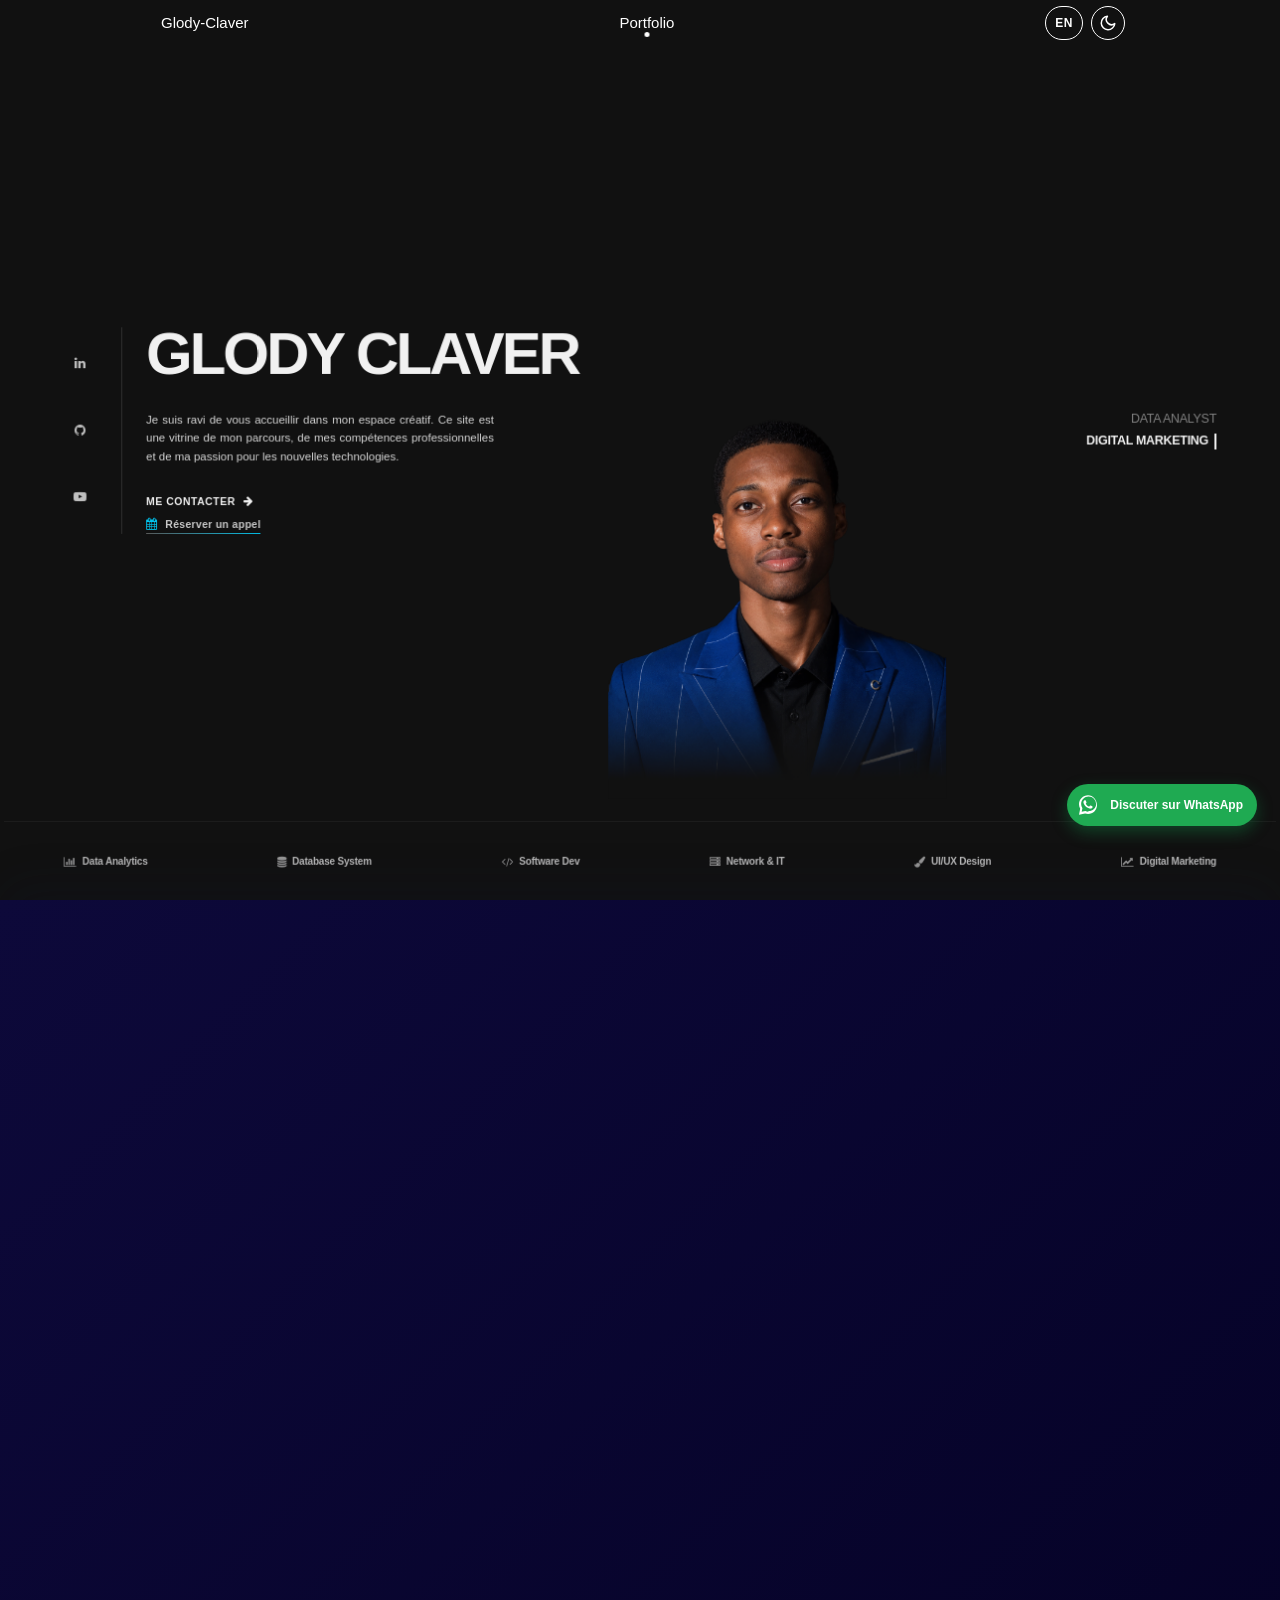
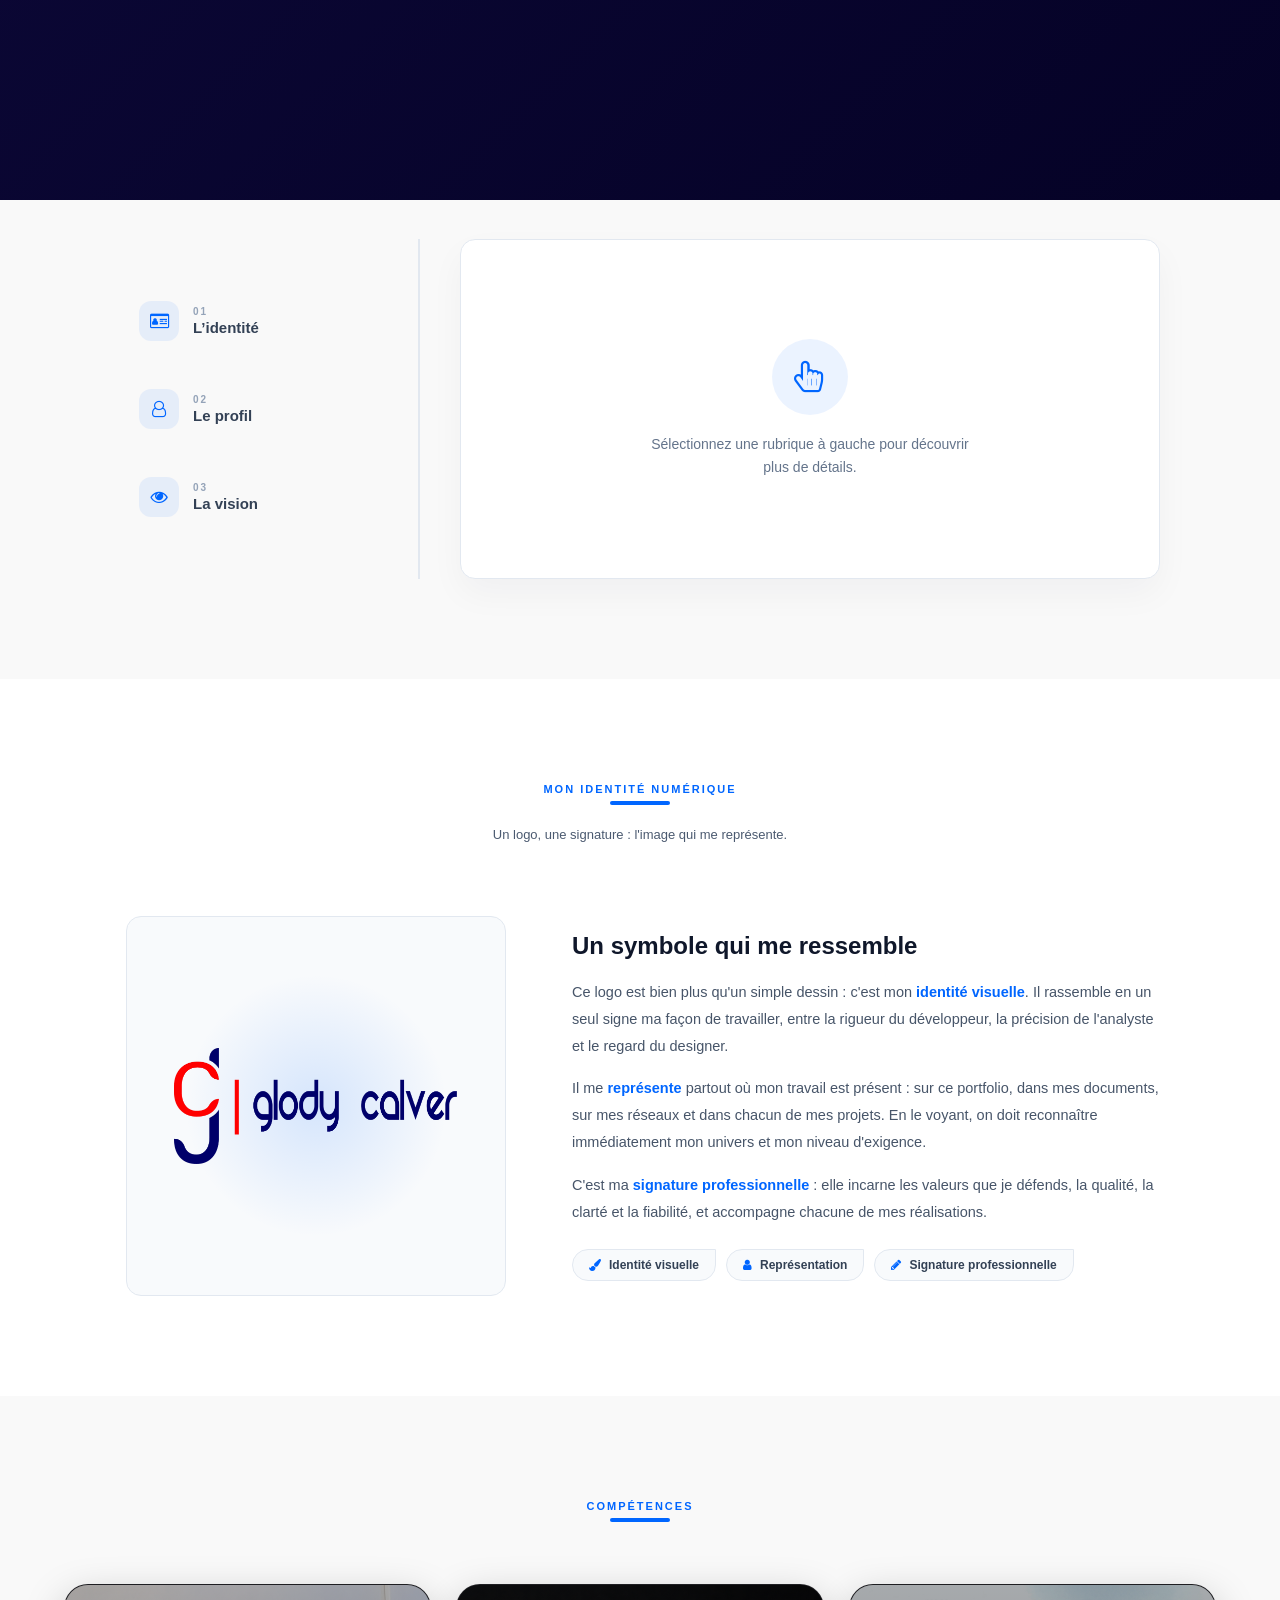
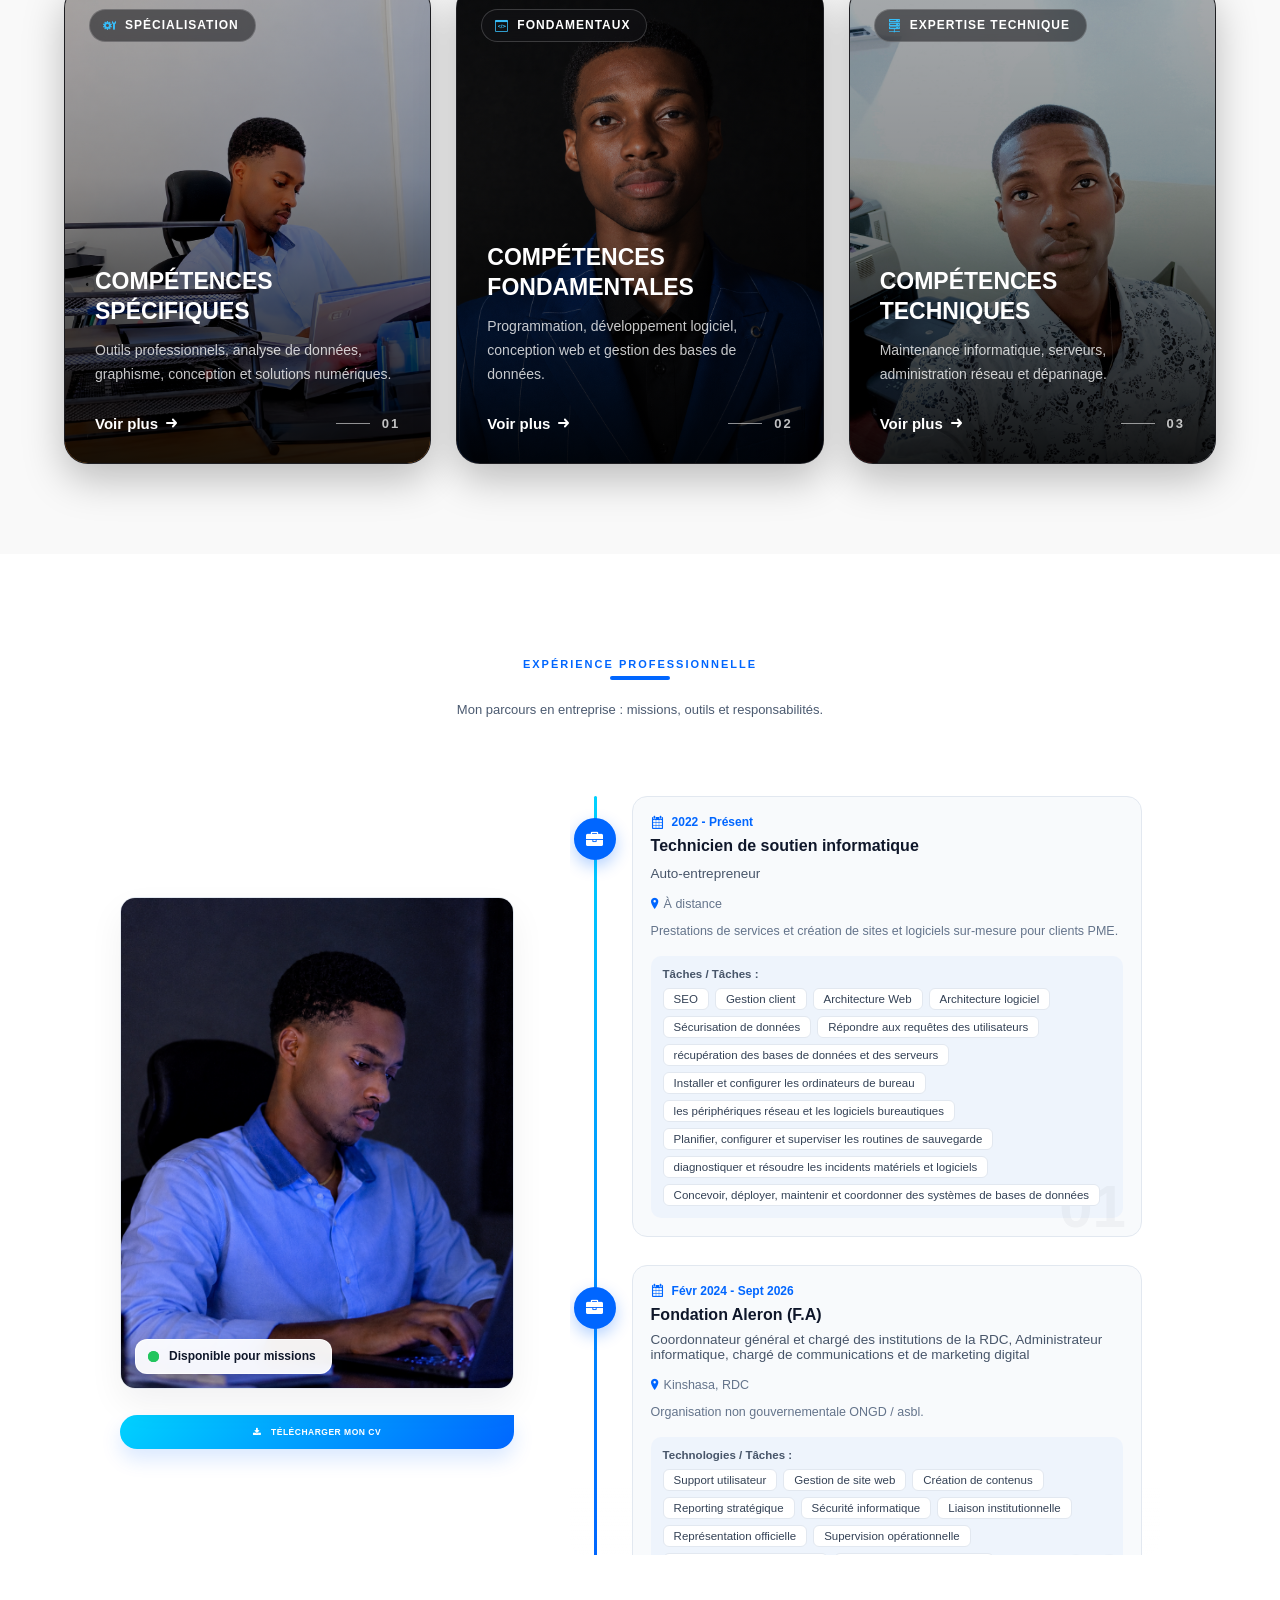
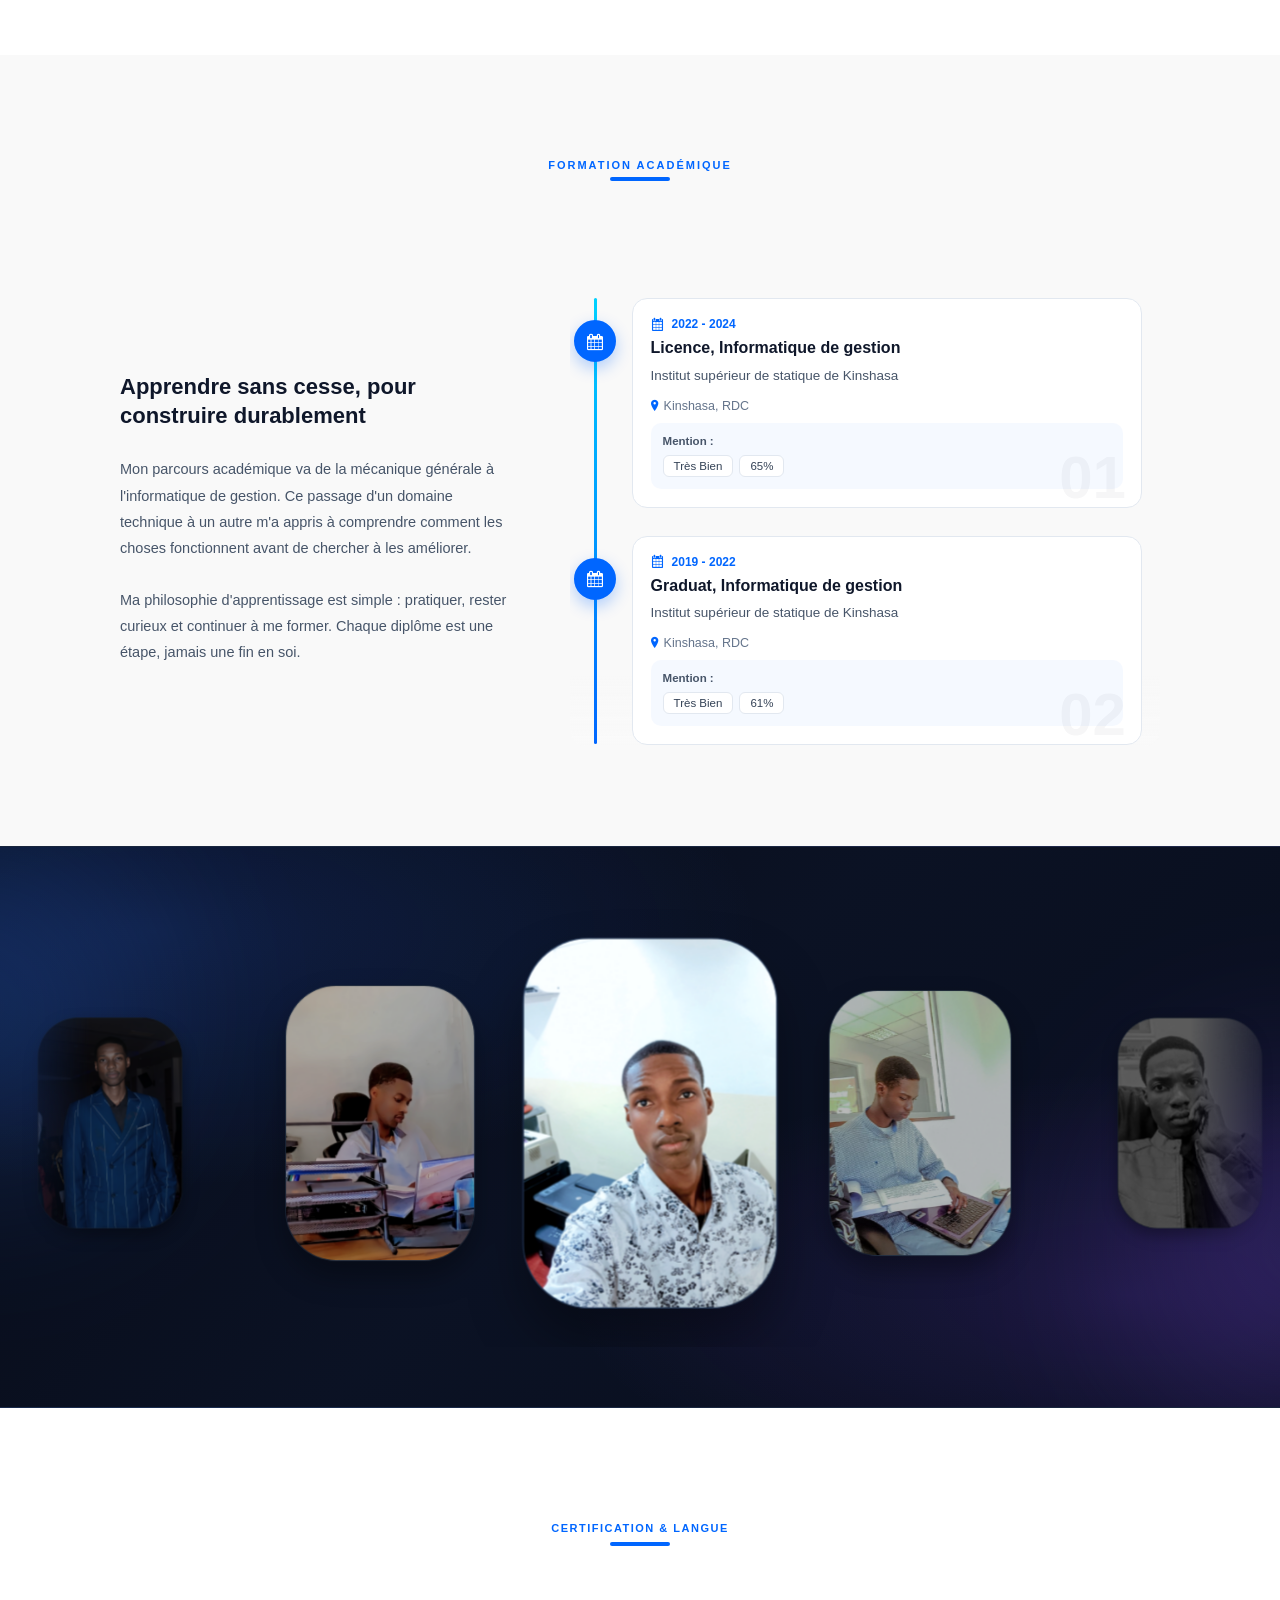
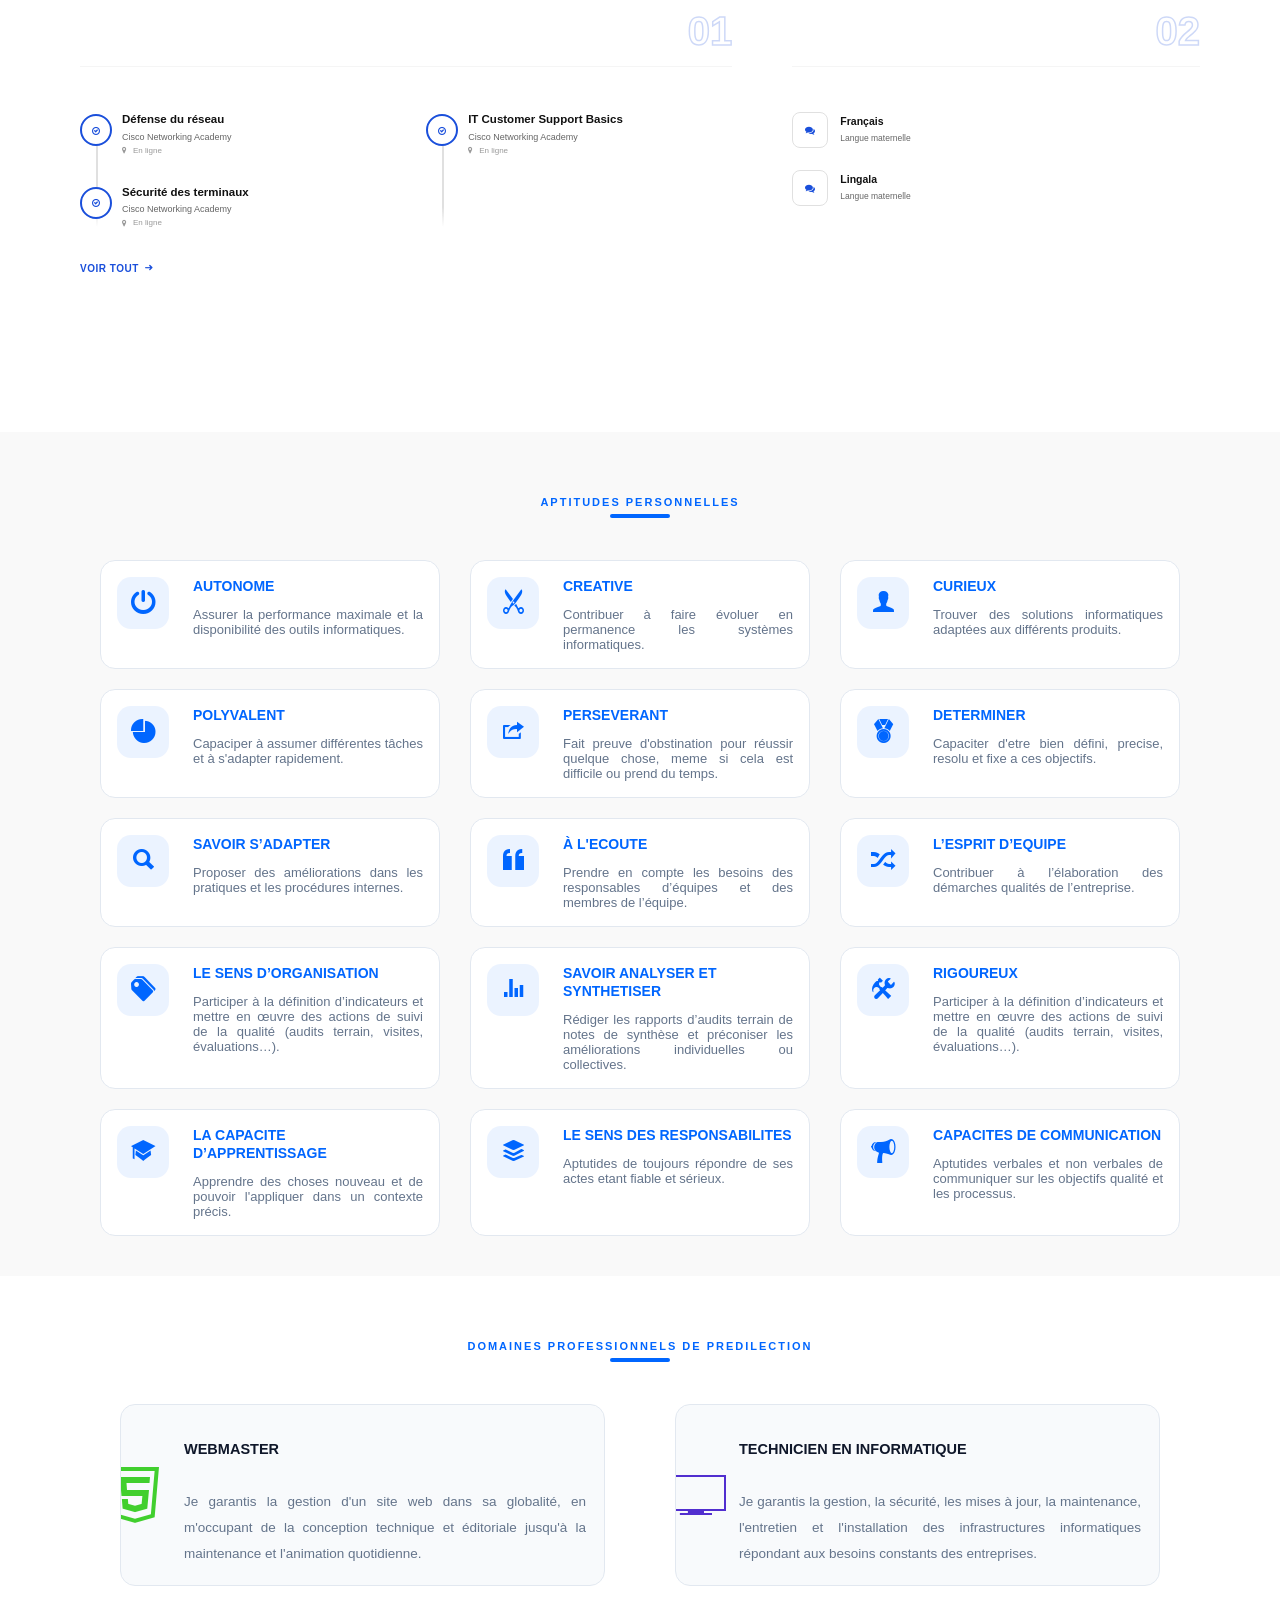
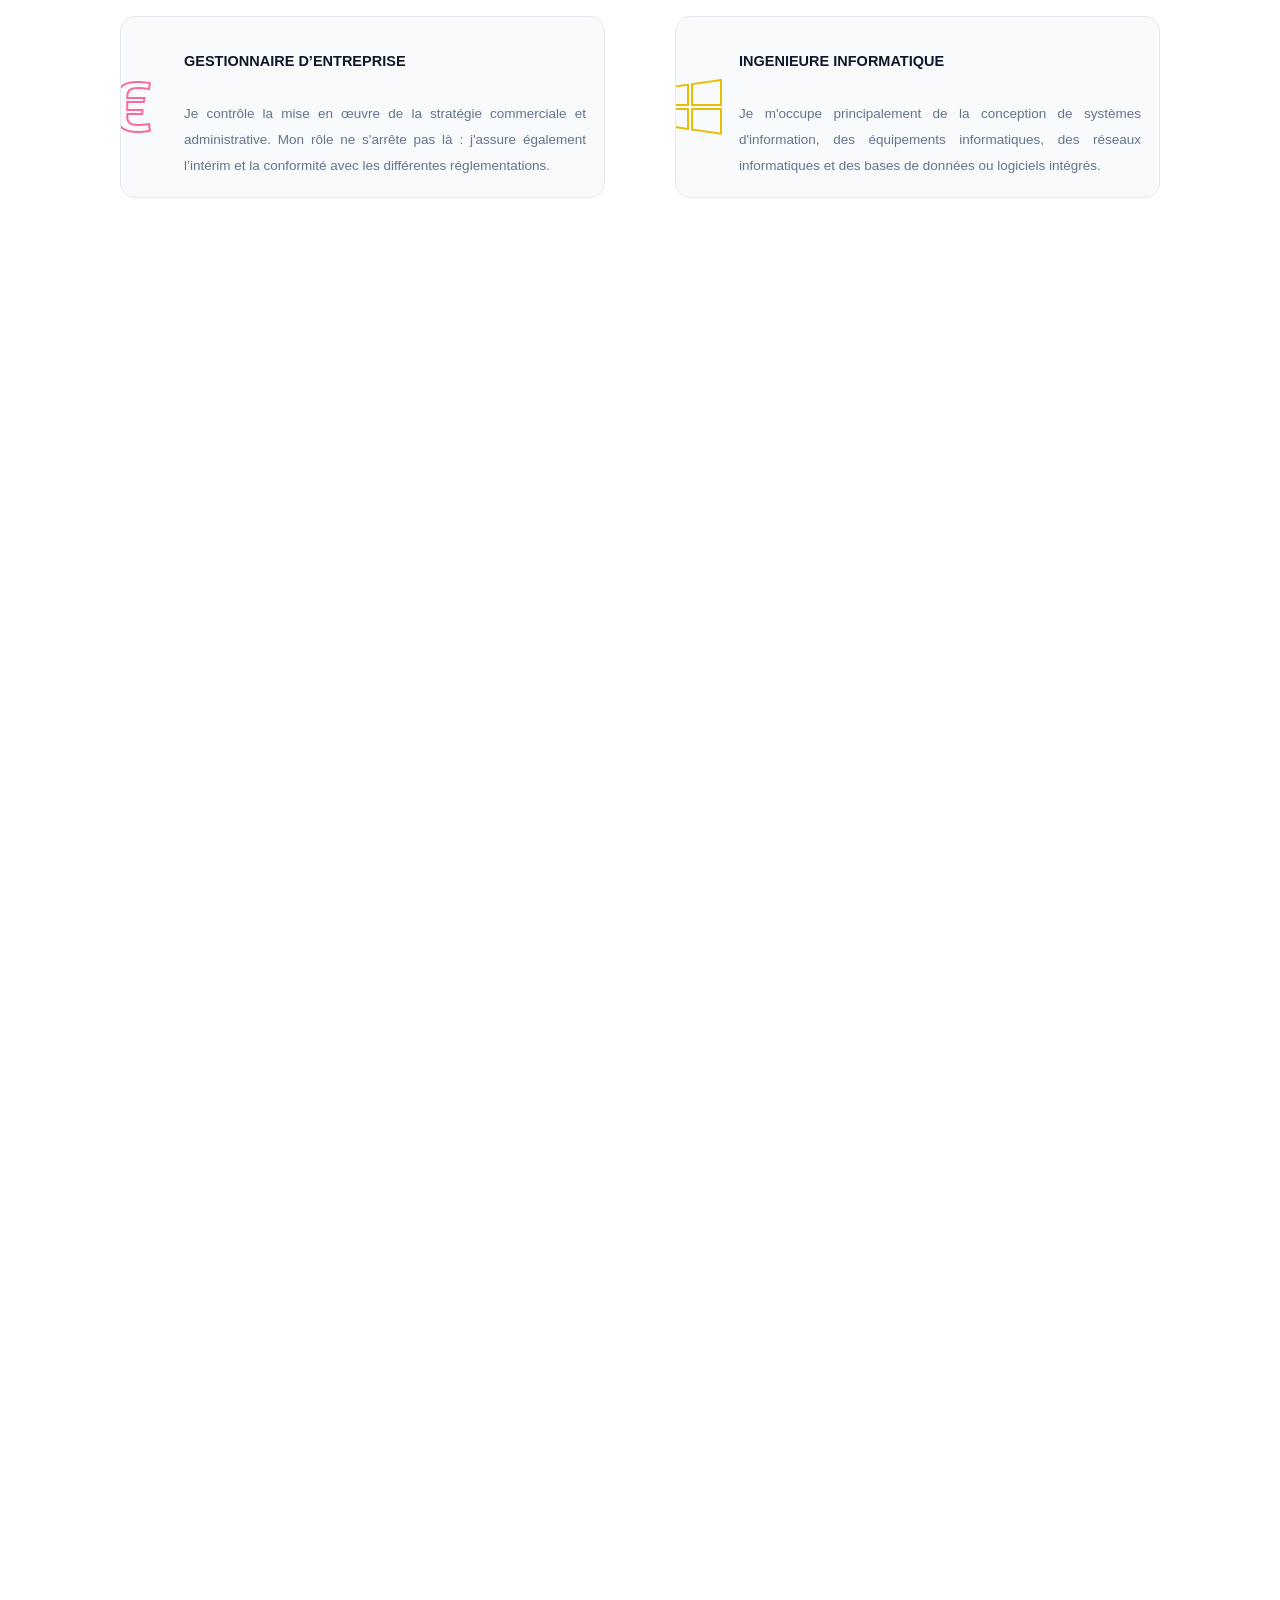
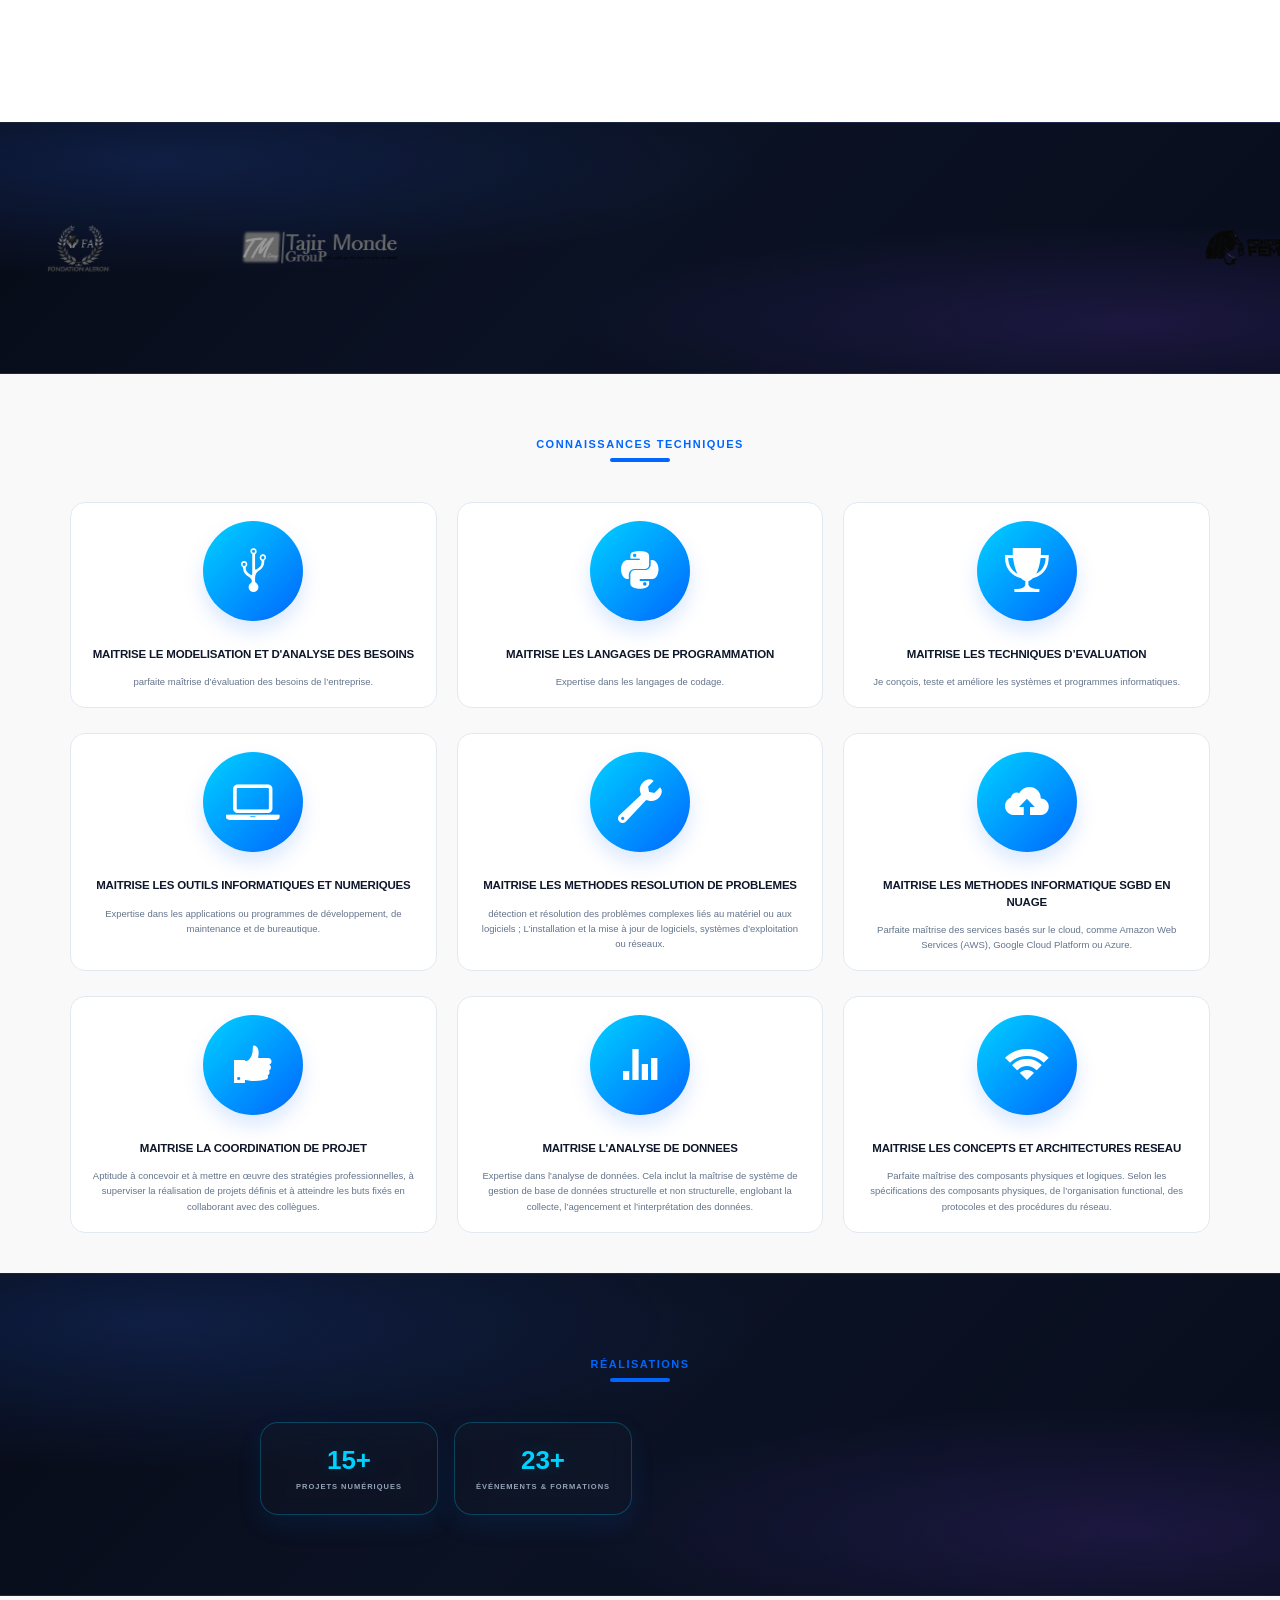
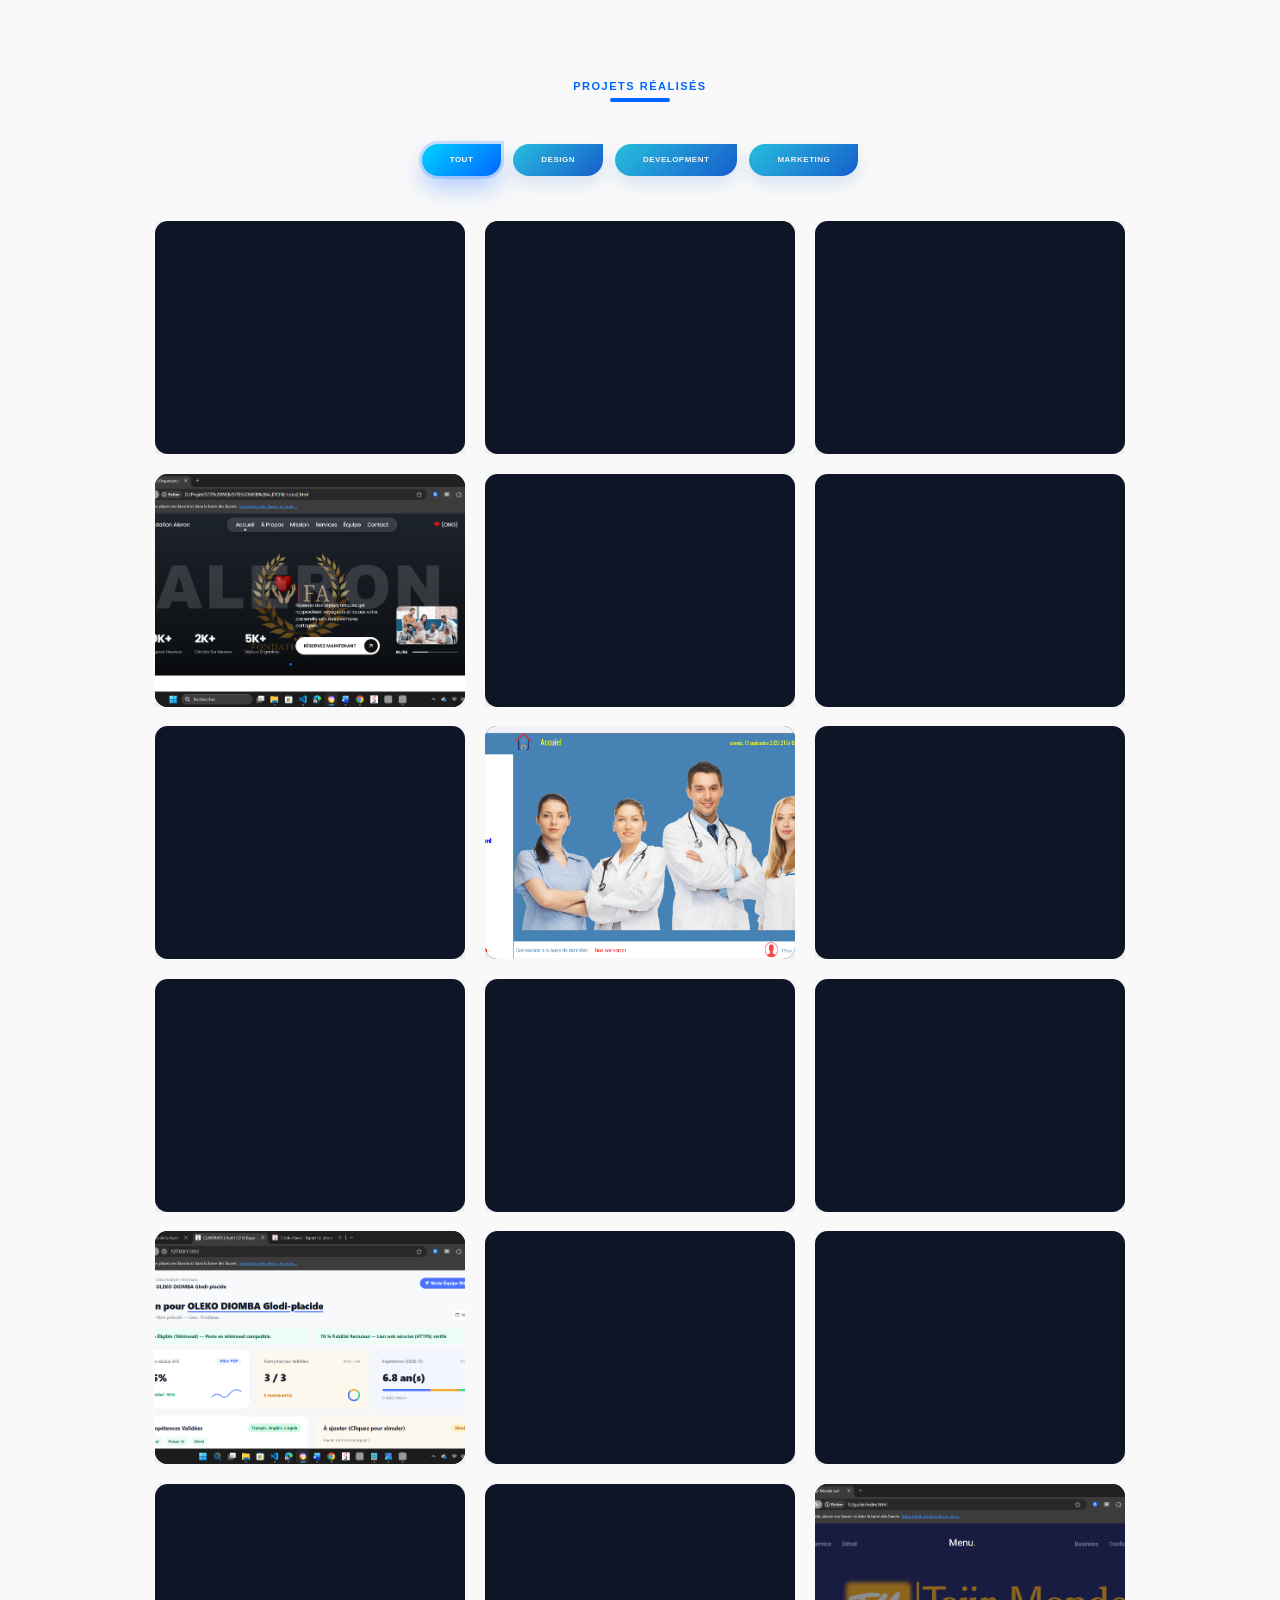
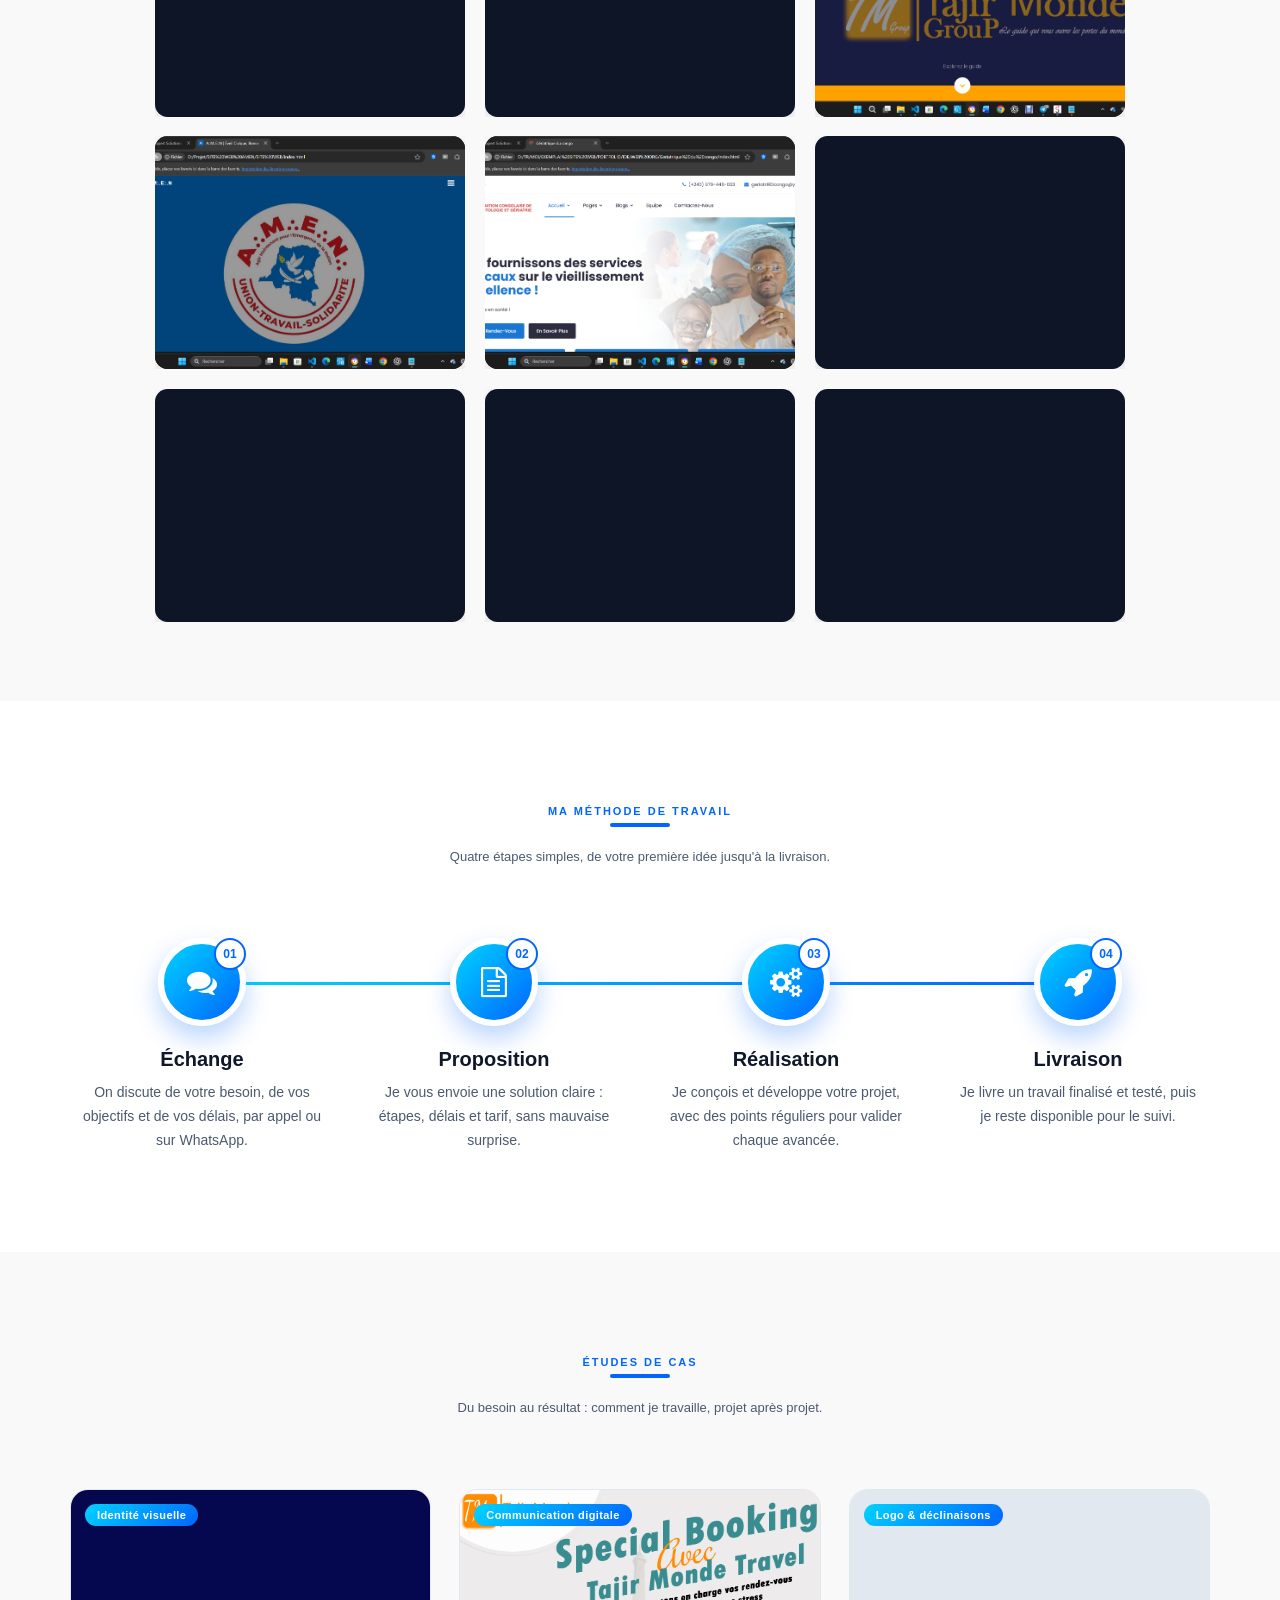
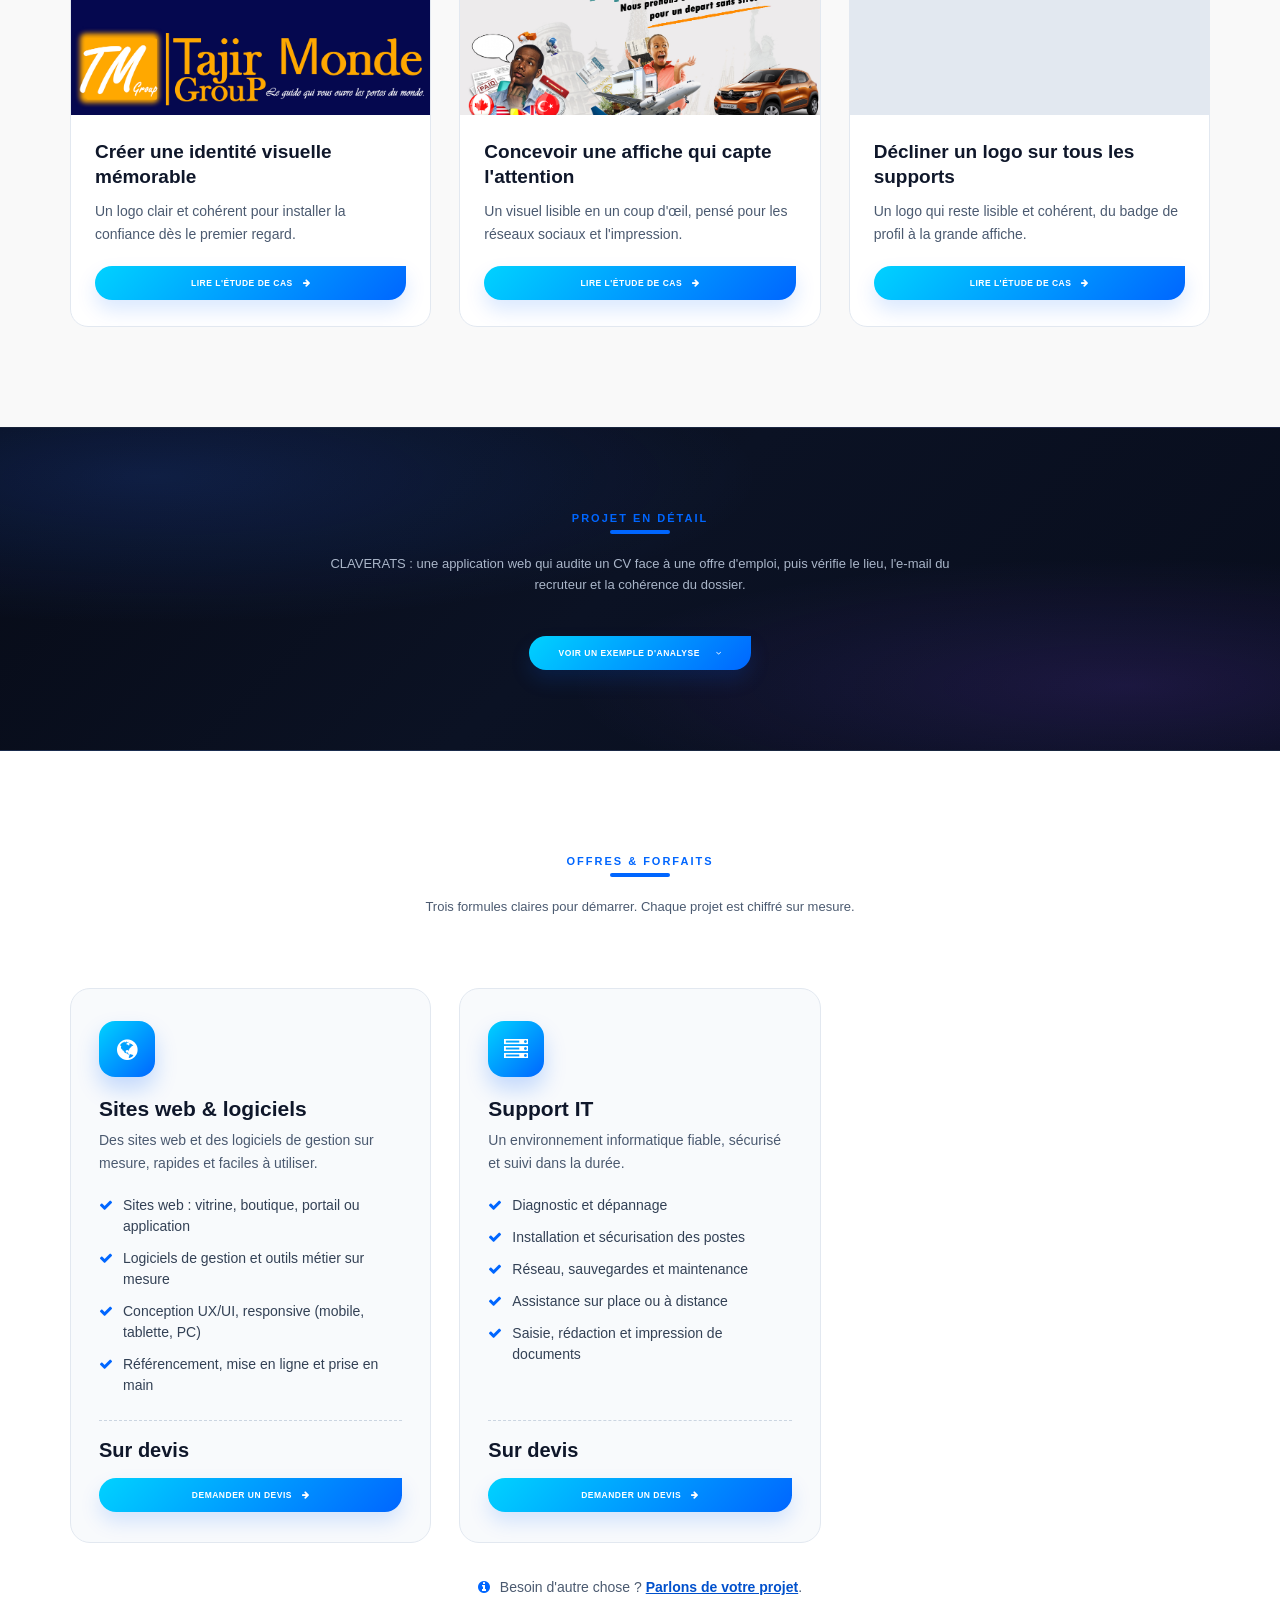
==== commit 682235f4: "Mis a niveau" ====
--- a/index.html
+++ b/index.html
@@ -2575,7 +2575,7 @@
                                                 <div class="services-card bounceInUp">
                                                         <div class="box">
                                                                 <div class="icon"><i class="ion-social-html5-outline" style="color: #41cf2e;"></i></div>
-                                                                <h4 class="title"><a href="https://www.google.com/search?q=WEBMASTER" target="_blank" rel="noopener noreferrer">WEBMASTER</a></h4>
+                                                                <h4 class="title"><a href="https://www.google.com/search?q=define+WEBMASTER" target="_blank" rel="noopener noreferrer">WEBMASTER</a></h4>
                                                                 <p class="description">Je garantis la gestion d'un site web dans sa globalité, en m'occupant de la conception technique et éditoriale jusqu'à la maintenance et l'animation quotidienne.</p>
                                                         </div>
                                                 </div>
@@ -2584,7 +2584,7 @@
                                                 <div class="services-card bounceInUp">
                                                         <div class="box">
                                                                 <div class="icon"><i class="ion-ios-monitor-outline" style="color:#512ecf;"></i></div>
-                                                                <h4 class="title"><a href="https://www.google.com/search?q=TECHNICIEN+EN+INFORMATIQUE" target="_blank" rel="noopener noreferrer">TECHNICIEN EN INFORMATIQUE</a></h4>
+                                                                <h4 class="title"><a href="https://www.google.com/search?q=define+TECHNICIEN+EN+INFORMATIQUE" target="_blank" rel="noopener noreferrer">TECHNICIEN EN INFORMATIQUE</a></h4>
                                                                 <p class="description">Je garantis la gestion, la sécurité, les mises à jour, la maintenance, l'entretien et l'installation des infrastructures informatiques répondant aux besoins constants des entreprises.</p>
                                                         </div>
                                                 </div>
@@ -2593,7 +2593,7 @@
                                                 <div class="services-card bounceInUp">
                                                         <div class="box">
                                                                 <div class="icon"><i class="ion-social-euro-outline" style="color: #ff689b;"></i></div>
-                                                                <h4 class="title"><a href="https://www.google.com/search?q=GESTIONNAIRE+D%27OENTREPRISE" target="_blank" rel="noopener noreferrer">GESTIONNAIRE D’ENTREPRISE</a></h4>
+                                                                <h4 class="title"><a href="https://www.google.com/search?q=define+GESTIONNAIRE+D%27OENTREPRISE" target="_blank" rel="noopener noreferrer">GESTIONNAIRE D’ENTREPRISE</a></h4>
                                                                 <p class="description">Je contrôle la mise en œuvre de la stratégie commerciale et administrative. Mon rôle ne s'arrête pas là : j'assure également l’intérim et la conformité avec les différentes réglementations.</p>
                                                         </div>
                                                 </div>
@@ -2602,7 +2602,7 @@
                                                 <div class="services-card bounceInUp">
                                                         <div class="box">
                                                                 <div class="icon"><i class="ion-social-windows-outline" style="color:#e9bf06;"></i></div>
-                                                                <h4 class="title"><a href="https://www.google.com/search?q=INGENIEURE+INFORMATIQUE" target="_blank" rel="noopener noreferrer">INGENIEURE INFORMATIQUE</a></h4>
+                                                                <h4 class="title"><a href="https://www.google.com/search?q=define+INGENIEURE+INFORMATIQUE" target="_blank" rel="noopener noreferrer">INGENIEURE INFORMATIQUE</a></h4>
                                                                 <p class="description">Je m'occupe principalement de la conception de systèmes d'information, des équipements informatiques, des réseaux informatiques et des bases de données ou logiciels intégrés.</p>
                                                         </div>
                                                 </div>
@@ -2611,7 +2611,7 @@
                                                 <div class="services-card bounceInUp">
                                                         <div class="box">
                                                                 <div class="icon"><i class="ion-ios-analytics-outline" style="color: #41cf2e;"></i></div>
-                                                                <h4 class="title"><a href="https://www.google.com/search?q=DATA+ANALYST" target="_blank" rel="noopener noreferrer">DATA ANALYST</a></h4>
+                                                                <h4 class="title"><a href="https://www.google.com/search?q=define+DATA+ANALYST" target="_blank" rel="noopener noreferrer">DATA ANALYST</a></h4>
                                                                 <p class="description">J’extrais les informations et structure la connaissance des données dans le but de développer de nouveaux services, de nouveaux produits ou de nouvelles opportunités de marché.</p>
                                                         </div>
                                                 </div>
@@ -2620,7 +2620,7 @@
                                                 <div class="services-card bounceInUp">
                                                         <div class="box">
                                                                 <div class="icon"><i class="ion-ios-color-wand-outline" style="color: #4680ff;"></i></div>
-                                                                <h4 class="title"><a href="https://www.google.com/search?q=GRAPHISTE" target="_blank" rel="noopener noreferrer">GRAPHISTE</a></h4>
+                                                                <h4 class="title"><a href="https://www.google.com/search?q=define+GRAPHISTE" target="_blank" rel="noopener noreferrer">GRAPHISTE</a></h4>
                                                                 <p class="description">Je conçois divers supports de communication tels que des identités virtuelles pour des entreprises ou produits, en outre des affiches, des logos, des magazines, selon les souhaits du client.</p>
                                                         </div>
                                                 </div>
@@ -2629,7 +2629,7 @@
                                                 <div class="services-card bounceInUp">
                                                         <div class="box">
                                                                 <div class="icon"><i class="ion-ios-navigate-outline" style="color: #ff6846;"></i></div>
-                                                                <h4 class="title"><a href="https://www.google.com/search?q=DIGITAL+MARKETING" target="_blank" rel="noopener noreferrer">DIGITAL MARKETING</a></h4>
+                                                                <h4 class="title"><a href="https://www.google.com/search?q=define+DIGITAL+MARKETING" target="_blank" rel="noopener noreferrer">DIGITAL MARKETING</a></h4>
                                                                 <p class="description">Je pilote la stratégie de communication en ligne, gère le référencement (SEO/SEA) et anime les réseaux sociaux pour accroître la visibilité et l'engagement de la marque.</p>
                                                         </div>
                                                 </div>
@@ -2638,7 +2638,7 @@
                                                 <div class="services-card bounceInUp">
                                                         <div class="box">
                                                                 <div class="icon"><i class="ion-code-working" style="color: #3fe0d0;"></i></div>
-                                                                <h4 class="title"><a href="https://www.google.com/search?q=DEVELOPEUR+LOGICIEL" target="_blank" rel="noopener noreferrer">DEVELOPEUR LOGICIEL</a></h4>
+                                                                <h4 class="title"><a href="https://www.google.com/search?q=define+DEVELOPEUR+LOGICIEL" target="_blank" rel="noopener noreferrer">DEVELOPEUR LOGICIEL</a></h4>
                                                                 <p class="description">Je traduis les exigences des clients en programmes fonctionnels robustes, en assurant l'écriture d'un code propre, les tests unitaires et la correction rigoureuse des bugs.</p>
                                                         </div>
                                                 </div>
@@ -2647,7 +2647,7 @@
                                                 <div class="services-card bounceInUp">
                                                         <div class="box">
                                                                 <div class="icon"><i class="ion-ios-help-outline" style="color: #a246ff;"></i></div>
-                                                                <h4 class="title"><a href="https://www.google.com/search?q=IT+SUPPORT" target="_blank" rel="noopener noreferrer">IT SUPPORT</a></h4>
+                                                                <h4 class="title"><a href="https://www.google.com/search?q=define+IT+SUPPORT" target="_blank" rel="noopener noreferrer">IT SUPPORT</a></h4>
                                                                 <p class="description">J'assure l'assistance technique auprès des utilisateurs, le dépannage matériel et logiciel, et je veille au bon fonctionnement quotidien des postes de travail informatiques.</p>
                                                         </div>
                                                 </div>
@@ -2656,7 +2656,7 @@
                                                 <div class="services-card bounceInUp">
                                                         <div class="box">
                                                                 <div class="icon"><i class="ion-ios-browsers-outline" style="color: #ff3b30;"></i></div>
-                                                                <h4 class="title"><a href="https://www.google.com/search?q=WEBDESIGNER" target="_blank" rel="noopener noreferrer">WEBDESIGNER</a></h4>
+                                                                <h4 class="title"><a href="https://www.google.com/search?q=define+WEBDESIGNER" target="_blank" rel="noopener noreferrer">WEBDESIGNER</a></h4>
                                                                 <p class="description">Je crée les maquettes graphiques et l'univers visuel des sites internet. J'allie esthétisme et contraintes techniques pour concevoir des interfaces web percutantes.</p>
                                                         </div>
                                                 </div>
@@ -2665,7 +2665,7 @@
                                                 <div class="services-card bounceInUp">
                                                         <div class="box">
                                                                 <div class="icon"><i class="ion-ios-pulse" style="color: #ff9500;"></i></div>
-                                                                <h4 class="title"><a href="https://www.google.com/search?q=ANALYSTE+PROGRAMMEUR" target="_blank" rel="noopener noreferrer">ANALYSTE PROGRAMMEUR</a></h4>
+                                                                <h4 class="title"><a href="https://www.google.com/search?q=define+ANALYSTE+PROGRAMMEUR" target="_blank" rel="noopener noreferrer">ANALYSTE PROGRAMMEUR</a></h4>
                                                                 <p class="description">J'étudie les besoins spécifiques des utilisateurs pour concevoir l'architecture logique des applications complexes avant de développer et de documenter les programmes correspondants.</p>
                                                         </div>
                                                 </div>
@@ -2674,7 +2674,7 @@
                                                 <div class="services-card bounceInUp">
                                                         <div class="box">
                                                                 <div class="icon"><i class="ion-ios-filing-outline" style="color: #4cd964;"></i></div>
-                                                                <h4 class="title"><a href="https://www.google.com/search?q=ADMINISTRATEUR+ET+CONCEPTEUR+DE+BASE+DE+DONNÉES" target="_blank" rel="noopener noreferrer">ADMINISTRATEUR ET CONCEPTEUR DE BASE DE DONNÉES</a></h4>
+                                                                <h4 class="title"><a href="https://www.google.com/search?q=define+ADMINISTRATEUR+ET+CONCEPTEUR+DE+BASE+DE+DONNÉES" target="_blank" rel="noopener noreferrer">ADMINISTRATEUR ET CONCEPTEUR DE BASE DE DONNÉES</a></h4>
                                                                 <p class="description">Je modélise les structures de données relationnelles et non relationnelles, tout en assurant l'optimisation des requêtes, la sécurité et l'intégrité des données critiques de l'entreprise.</p>
                                                         </div>
                                                 </div>
@@ -2683,7 +2683,7 @@
                                                 <div class="services-card bounceInUp">
                                                         <div class="box">
                                                                 <div class="icon"><i class="ion-ios-infinite-outline" style="color: #007aff;"></i></div>
-                                                                <h4 class="title"><a href="https://www.google.com/search?q=ADMINISTRATEUR+DE+RÉSEAU+INFORMATIQUE" target="_blank" rel="noopener noreferrer">ADMINISTRATEUR DE RÉSEAU INFORMATIQUE</a></h4>
+                                                                <h4 class="title"><a href="https://www.google.com/search?q=define+ADMINISTRATEUR+DE+RÉSEAU+INFORMATIQUE" target="_blank" rel="noopener noreferrer">ADMINISTRATEUR DE RÉSEAU INFORMATIQUE</a></h4>
                                                                 <p class="description">Je configure et supervise les routeurs, commutateurs et serveurs. Je garantis une connectivité fluide, stable et sécurisée pour l'ensemble des collaborateurs d'une organisation.</p>
                                                         </div>
                                                 </div>
@@ -2692,7 +2692,7 @@
                                                 <div class="services-card bounceInUp">
                                                         <div class="box">
                                                                 <div class="icon"><i class="ion-ios-lightbulb-outline" style="color: #5856d6;"></i></div>
-                                                                <h4 class="title"><a href="https://www.google.com/search?q=UX-UI+DESIGNER" target="_blank" rel="noopener noreferrer">UX-UI DESIGNER</a></h4>
+                                                                <h4 class="title"><a href="https://www.google.com/search?q=define+UX-UI+DESIGNER" target="_blank" rel="noopener noreferrer">UX-UI DESIGNER</a></h4>
                                                                 <p class="description">Je place l'utilisateur au centre de mes créations en menant des recherches ergonomiques afin de concevoir des parcours interactifs fluides, intuitifs et esthétiques.</p>
                                                         </div>
                                                 </div>
@@ -2701,7 +2701,7 @@
                                                 <div class="services-card bounceInUp">
                                                         <div class="box">
                                                                 <div class="icon"><i class="ion-code" style="color: #e5c158;"></i></div>
-                                                                <h4 class="title"><a href="https://www.google.com/search?q=DÉVELOPPEUR+FULL-STACK" target="_blank" rel="noopener noreferrer">DÉVELOPPEUR FULL-STACK</a></h4>
+                                                                <h4 class="title"><a href="https://www.google.com/search?q=define+DÉVELOPPEUR+FULL-STACK" target="_blank" rel="noopener noreferrer">DÉVELOPPEUR FULL-STACK</a></h4>
                                                                 <p class="description">Je maîtrise l'intégralité du cycle de vie des applications web, en intervenant à la fois sur l'interface utilisateur dynamique et sur la logique métier côté serveur.</p>
                                                         </div>
                                                 </div>
@@ -2710,7 +2710,7 @@
                                                 <div class="services-card bounceInUp">
                                                         <div class="box">
                                                                 <div class="icon"><i class="ion-ios-locked-outline" style="color: #cc0000;"></i></div>
-                                                                <h4 class="title"><a href="https://www.google.com/search?q=EXPERT+EN+CYBERSÉCURITÉ" target="_blank" rel="noopener noreferrer">EXPERT EN CYBERSÉCURITÉ</a></h4>
+                                                                <h4 class="title"><a href="https://www.google.com/search?q=define+EXPERT+EN+CYBERSÉCURITÉ" target="_blank" rel="noopener noreferrer">EXPERT EN CYBERSÉCURITÉ</a></h4>
                                                                 <p class="description">Je mets en œuvre des audits défensifs, configure les pare-feux et audite le code pour protéger activement les systèmes d'information contre les menaces et intrusions malveillantes.</p>
                                                         </div>
                                                 </div>
@@ -2719,7 +2719,7 @@
                                                 <div class="services-card bounceInUp">
                                                         <div class="box">
                                                                 <div class="icon"><i class="ion-ios-cloud-upload-outline" style="color: #00bfff;"></i></div>
-                                                                <h4 class="title"><a href="https://www.google.com/search?q=EXPERT+CLOUD" target="_blank" rel="noopener noreferrer">EXPERT CLOUD</a></h4>
+                                                                <h4 class="title"><a href="https://www.google.com/search?q=define+EXPERT+CLOUD" target="_blank" rel="noopener noreferrer">EXPERT CLOUD</a></h4>
                                                                 <p class="description">J'orchestre la migration, le déploiement et la mise à l'échelle des infrastructures et services web sur les plateformes modernes virtualisées.</p>
                                                         </div>
                                                 </div>
@@ -2964,7 +2964,7 @@
                                                         <div class="portfolio-wrap">
                                                                 <img src="images/portfolio/Logo/Tajir monde/logo1.jpg" alt="Logo Tajir Monde, identité visuelle réalisée par Glody-Claver" loading="lazy" decoding="async">
                                                                 <div class="portfolio-info">
-                                                                        <h4><a href="#">DESIGNER</a></h4>
+                                                                        <h4><a href="https://www.google.com/search?q=define+DESIGNER">DESIGNER</a></h4>
                                                                         <p>Logo</p>
                                                                         <div>
                                                                                 <a href="images/portfolio/Logo/Tajir monde/logo1.jpg" alt="Logo Tajir Monde, identité visuelle réalisée par Glody-Claver" class="link-preview btn-trigger-lightbox" title="Voir"><i class="fa fa-search"></i></a>
@@ -2979,7 +2979,7 @@
                                                         <div class="portfolio-wrap">
                                                                 <img src="images/portfolio/Affiche/affiche3.jpg" alt="Affiche de communication digitale n°1" loading="lazy" decoding="async">
                                                                 <div class="portfolio-info">
-                                                                        <h4><a href="#">DIGITAL MARKETING</a></h4>
+                                                                        <h4><a href="https://www.google.com/search?q=define+DIGITAL+MARKETING">DIGITAL MARKETING</a></h4>
                                                                         <p>Affiche</p>
                                                                         <div>
                                                                                 <a href="images/portfolio/Affiche/affiche3.jpg" alt="Affiche de communication digitale n°1" class="link-preview btn-trigger-lightbox" title="Voir"><i class="fa fa-search"></i></a>
@@ -2994,7 +2994,7 @@
                                                         <div class="portfolio-wrap">
                                                                 <img src="images/portfolio/Logo/Aleron/logo1.png" alt="Logo Aleron, identité visuelle réalisée par Glody-Claver" loading="lazy" decoding="async">
                                                                 <div class="portfolio-info">
-                                                                        <h4><a href="#">DESIGNER</a></h4>
+                                                                        <h4><a href="https://www.google.com/search?q=define+DESIGNER">DESIGNER</a></h4>
                                                                         <p>Logo</p>
                                                                         <div>
                                                                                 <a href="images/portfolio/Logo/Aleron/logo1.png" alt="Logo Aleron, identité visuelle réalisée par Glody-Claver" class="link-preview btn-trigger-lightbox" title="Voir"><i class="fa fa-search"></i></a>
@@ -3009,7 +3009,7 @@
                                                         <div class="portfolio-wrap">
                                                                 <img src="images/portfolio/Site-web/web1.png" alt="Maquette de site web conçue par Glody-Claver, page n°1" loading="lazy" decoding="async">
                                                                 <div class="portfolio-info">
-                                                                        <h4><a href="#">UX-UI DESIGNER</a></h4>
+                                                                        <h4><a href="https://www.google.com/search?q=define+UX-UI+DESIGNER">UX-UI DESIGNER</a></h4>
                                                                         <p>Web</p>
                                                                         <div>
                                                                                 <a href="images/portfolio/Site-web/web1.png" alt="Maquette de site web conçue par Glody-Claver, page n°1" class="link-preview btn-trigger-lightbox" title="Voir"><i class="fa fa-search"></i></a>
@@ -3024,7 +3024,7 @@
                                                         <div class="portfolio-wrap">
                                                                 <img src="images/portfolio/Affiche/affiche2.jpg" alt="Affiche de communication digitale n°2" loading="lazy" decoding="async">
                                                                 <div class="portfolio-info">
-                                                                        <h4><a href="#">DIGITAL MARKETING</a></h4>
+                                                                        <h4><a href="https://www.google.com/search?q=define+DIGITAL+MARKETING">DIGITAL MARKETING</a></h4>
                                                                         <p>Affiche</p>
                                                                         <div>
                                                                                 <a href="images/portfolio/Affiche/affiche2.jpg" alt="Affiche de communication digitale n°2" class="link-preview btn-trigger-lightbox" title="Voir"><i class="fa fa-search"></i></a>
@@ -3039,7 +3039,7 @@
                                                         <div class="portfolio-wrap">
                                                                 <img src="images/portfolio/Logo/geriatrie/logo1.jpg" alt="Logo Gériatrie, identité visuelle réalisée par Glody-Claver" loading="lazy" decoding="async">
                                                                 <div class="portfolio-info">
-                                                                        <h4><a href="#">DESIGNER</a></h4>
+                                                                        <h4><a href="https://www.google.com/search?q=define+DESIGNER">DESIGNER</a></h4>
                                                                         <p>Logo</p>
                                                                         <div>
                                                                                 <a href="images/portfolio/Logo/geriatrie/logo1.jpg" alt="Logo Gériatrie, identité visuelle réalisée par Glody-Claver" class="link-preview btn-trigger-lightbox" title="Voir"><i class="fa fa-search"></i></a>
@@ -3054,7 +3054,7 @@
                                                         <div class="portfolio-wrap">
                                                                 <img src="images/portfolio/Logiciel/logi1.png" alt="Capture d'écran d'un logiciel développé, interface n°1" loading="lazy" decoding="async">
                                                                 <div class="portfolio-info">
-                                                                        <h4><a href="#">ANALYSTE PROGRAMMEUR</a></h4>
+                                                                        <h4><a href="https://www.google.com/search?q=define+ANALYSTE+PROGRAMMEUR">ANALYSTE PROGRAMMEUR</a></h4>
                                                                         <p>Logiciel</p>
                                                                         <div>
                                                                                 <a href="images/portfolio/Logiciel/logi1.png" alt="Capture d'écran d'un logiciel développé, interface n°1" class="link-preview btn-trigger-lightbox" title="Voir"><i class="fa fa-search"></i></a>
@@ -3069,7 +3069,7 @@
                                                         <div class="portfolio-wrap">
                                                                 <img src="images/portfolio/Logiciel/logi2.png" alt="Capture d'écran d'un logiciel développé, interface n°2" loading="lazy" decoding="async">
                                                                 <div class="portfolio-info">
-                                                                        <h4><a href="#">ANALYSTE PROGRAMMEUR</a></h4>
+                                                                        <h4><a href="https://www.google.com/search?q=define+ANALYSTE+PROGRAMMEUR">ANALYSTE PROGRAMMEUR</a></h4>
                                                                         <p>Logiciel</p>
                                                                         <div>
                                                                                 <a href="images/portfolio/Logiciel/logi2.png" alt="Capture d'écran d'un logiciel développé, interface n°2" class="link-preview btn-trigger-lightbox" title="Voir"><i class="fa fa-search"></i></a>
@@ -3084,7 +3084,7 @@
                                                         <div class="portfolio-wrap">
                                                                 <img src="images/portfolio/Affiche/affiche1.png" alt="Affiche de communication digitale n°3" loading="lazy" decoding="async">
                                                                 <div class="portfolio-info">
-                                                                        <h4><a href="#">DIGITAL MARKETING</a></h4>
+                                                                        <h4><a href="https://www.google.com/search?q=define+DIGITAL+MARKETING">DIGITAL MARKETING</a></h4>
                                                                         <p>Affiche</p>
                                                                         <div>
                                                                                 <a href="images/portfolio/Affiche/affiche1.png" alt="Affiche de communication digitale n°3" class="link-preview btn-trigger-lightbox" title="Voir"><i class="fa fa-search"></i></a>
@@ -3099,7 +3099,7 @@
                                                         <div class="portfolio-wrap">
                                                                 <img src="images/portfolio/Logo/Parcours/Parcours.png" alt="Logo Parcours, identité visuelle réalisée par Glody-Claver" loading="lazy" decoding="async">
                                                                 <div class="portfolio-info">
-                                                                        <h4><a href="#">DESIGNER</a></h4>
+                                                                        <h4><a href="https://www.google.com/search?q=define+DESIGNER">DESIGNER</a></h4>
                                                                         <p>Logo</p>
                                                                         <div>
                                                                                 <a href="images/portfolio/Logo/Parcours/Parcours.png" alt="Logo Parcours, identité visuelle réalisée par Glody-Claver" class="link-preview btn-trigger-lightbox" title="Voir"><i class="fa fa-search"></i></a>
@@ -3114,7 +3114,7 @@
                                                         <div class="portfolio-wrap">
                                                                 <img src="images/portfolio/Logo/Honnette etablissement/LOGO HONNETTE ETABLISSEMENT 1.png" alt="Logo Honnette établissement, identité visuelle réalisée par Glody-Claver" loading="lazy" decoding="async">
                                                                 <div class="portfolio-info">
-                                                                        <h4><a href="#">DESIGNER</a></h4>
+                                                                        <h4><a href="https://www.google.com/search?q=define+DESIGNER">DESIGNER</a></h4>
                                                                         <p>Logo</p>
                                                                         <div>
                                                                                 <a href="images/portfolio/Logo/Honnette etablissement/LOGO HONNETTE ETABLISSEMENT 1.png" alt="Logo Honnette établissement, identité visuelle réalisée par Glody-Claver" class="link-preview btn-trigger-lightbox" title="Voir"><i class="fa fa-search"></i></a>
@@ -3129,7 +3129,7 @@
                                                         <div class="portfolio-wrap">
                                                                 <img src="images/portfolio/Logo/Découverte Inspiration/Découverte Inspiration.png" alt="Logo Découverte Inspiration, identité visuelle réalisée par Glody-Claver" loading="lazy" decoding="async">
                                                                 <div class="portfolio-info">
-                                                                        <h4><a href="#">DESIGNER</a></h4>
+                                                                        <h4><a href="https://www.google.com/search?q=define+DESIGNER">DESIGNER</a></h4>
                                                                         <p>Logo</p>
                                                                         <div>
                                                                                 <a href="images/portfolio/Logo/Découverte Inspiration/Découverte Inspiration.png" alt="Logo Découverte Inspiration, identité visuelle réalisée par Glody-Claver" class="link-preview btn-trigger-lightbox" title="Voir"><i class="fa fa-search"></i></a>
@@ -3144,7 +3144,7 @@
                                                         <div class="portfolio-wrap">
                                                                 <img src="images/portfolio/Site-web/web10.png" alt="Analyseur CV ATS : application web d'analyse et d'optimisation de CV par Glody-Claver" loading="lazy" decoding="async">
                                                                 <div class="portfolio-info">
-                                                                        <h4><a href="#">UX-UI DESIGNER</a></h4>
+                                                                        <h4><a href="https://www.google.com/search?q=define+UX-UI+DESIGNER">UX-UI DESIGNER</a></h4>
                                                                         <p>Web</p>
                                                                         <div>
                                                                                 <a href="images/portfolio/Site-web/web10.png" alt="Analyseur CV ATS : application web d'analyse et d'optimisation de CV par Glody-Claver" class="link-preview btn-trigger-lightbox" title="Voir"><i class="fa fa-search"></i></a>
@@ -3159,7 +3159,7 @@
                                                         <div class="portfolio-wrap">
                                                                 <img src="images/portfolio/Logiciel/logi3.png" alt="Capture d'écran d'un logiciel développé, interface n°4" loading="lazy" decoding="async">
                                                                 <div class="portfolio-info">
-                                                                        <h4><a href="#">ANALYSTE PROGRAMMEUR</a></h4>
+                                                                        <h4><a href="https://www.google.com/search?q=define+ANALYSTE+PROGRAMMEUR">ANALYSTE PROGRAMMEUR</a></h4>
                                                                         <p>Logiciel</p>
                                                                         <div>
                                                                                 <a href="images/portfolio/Logiciel/logi3.png" alt="Capture d'écran d'un logiciel développé, interface n°4" class="link-preview btn-trigger-lightbox" title="Voir"><i class="fa fa-search"></i></a>
@@ -3174,7 +3174,7 @@
                                                         <div class="portfolio-wrap">
                                                                 <img src="images/portfolio/Logiciel/logi5.png" alt="Capture d'écran d'un logiciel développé, interface n°5" loading="lazy" decoding="async">
                                                                 <div class="portfolio-info">
-                                                                        <h4><a href="#">ANALYSTE PROGRAMMEUR</a></h4>
+                                                                        <h4><a href="https://www.google.com/search?q=define+ANALYSTE+PROGRAMMEUR">ANALYSTE PROGRAMMEUR</a></h4>
                                                                         <p>Logiciel</p>
                                                                         <div>
                                                                                 <a href="images/portfolio/Logiciel/logi5.png" alt="Capture d'écran d'un logiciel développé, interface n°5" class="link-preview btn-trigger-lightbox" title="Voir"><i class="fa fa-search"></i></a>
@@ -3189,7 +3189,7 @@
                                                         <div class="portfolio-wrap">
                                                                 <img src="images/portfolio/Logiciel/logi6.png" alt="Capture d'écran d'un logiciel développé, interface n°6" loading="lazy" decoding="async">
                                                                 <div class="portfolio-info">
-                                                                        <h4><a href="#">ANALYSTE PROGRAMMEUR</a></h4>
+                                                                        <h4><a href="https://www.google.com/search?q=define+ANALYSTE+PROGRAMMEUR">ANALYSTE PROGRAMMEUR</a></h4>
                                                                         <p>Système Multi-Currency</p>
                                                                         <div>
                                                                                 <a href="images/portfolio/Logiciel/logi6.png" alt="Capture d'écran d'un logiciel développé, interface n°6" class="link-preview btn-trigger-lightbox" title="Voir"><i class="fa fa-search"></i></a>
@@ -3204,7 +3204,7 @@
                                                         <div class="portfolio-wrap">
                                                                 <img src="images/portfolio/Logiciel/logi3-1.png" alt="Capture d'écran d'un logiciel développé, interface n°7" loading="lazy" decoding="async">
                                                                 <div class="portfolio-info">
-                                                                        <h4><a href="#">ANALYSTE PROGRAMMEUR</a></h4>
+                                                                        <h4><a href="https://www.google.com/search?q=define+ANALYSTE+PROGRAMMEUR">ANALYSTE PROGRAMMEUR</a></h4>
                                                                         <p>Logiciel</p>
                                                                         <div>
                                                                                 <a href="images/portfolio/Logiciel/logi3-1.png" alt="Capture d'écran d'un logiciel développé, interface n°7" class="link-preview btn-trigger-lightbox" title="Voir"><i class="fa fa-search"></i></a>
@@ -3219,7 +3219,7 @@
                                                         <div class="portfolio-wrap">
                                                                 <img src="images/portfolio/Site-web/web2.png" alt="Maquette de site web conçue par Glody-Claver, page n°2" loading="lazy" decoding="async">
                                                                 <div class="portfolio-info">
-                                                                        <h4><a href="#">UX-UI DESIGNER</a></h4>
+                                                                        <h4><a href="https://www.google.com/search?q=define+UX-UI+DESIGNER">UX-UI DESIGNER</a></h4>
                                                                         <p>Web</p>
                                                                         <div>
                                                                                 <a href="images/portfolio/Site-web/web2.png" alt="Maquette de site web conçue par Glody-Claver, page n°2" class="link-preview btn-trigger-lightbox" title="Voir"><i class="fa fa-search"></i></a>
@@ -3234,7 +3234,7 @@
                                                         <div class="portfolio-wrap">
                                                                 <img src="images/portfolio/Site-web/web3.png" alt="Maquette de site web conçue par Glody-Claver, page n°3" loading="lazy" decoding="async">
                                                                 <div class="portfolio-info">
-                                                                        <h4><a href="#">UX-UI DESIGNER</a></h4>
+                                                                        <h4><a href="https://www.google.com/search?q=define+UX-UI+DESIGNER">UX-UI DESIGNER</a></h4>
                                                                         <p>Web</p>
                                                                         <div>
                                                                                 <a href="images/portfolio/Site-web/web3.png" alt="Maquette de site web conçue par Glody-Claver, page n°3" class="link-preview btn-trigger-lightbox" title="Voir"><i class="fa fa-search"></i></a>
@@ -3249,7 +3249,7 @@
                                                         <div class="portfolio-wrap">
                                                                 <img src="images/portfolio/Site-web/web4.png" alt="Maquette de site web conçue par Glody-Claver, page n°4" loading="lazy" decoding="async">
                                                                 <div class="portfolio-info">
-                                                                        <h4><a href="#">UX-UI DESIGNER</a></h4>
+                                                                        <h4><a href="https://www.google.com/search?q=define+UX-UI+DESIGNER">UX-UI DESIGNER</a></h4>
                                                                         <p>Web</p>
                                                                         <div>
                                                                                 <a href="images/portfolio/Site-web/web4.png" alt="Maquette de site web conçue par Glody-Claver, page n°4" class="link-preview btn-trigger-lightbox" title="Voir"><i class="fa fa-search"></i></a>
@@ -3264,7 +3264,7 @@
                                                         <div class="portfolio-wrap">
                                                                 <img src="images/portfolio/Site-web/web5.png" alt="Maquette de site web conçue par Glody-Claver, page n°5" loading="lazy" decoding="async">
                                                                 <div class="portfolio-info">
-                                                                        <h4><a href="#">UX-UI DESIGNER</a></h4>
+                                                                        <h4><a href="https://www.google.com/search?q=define+UX-UI+DESIGNER">UX-UI DESIGNER</a></h4>
                                                                         <p>Web</p>
                                                                         <div>
                                                                                 <a href="images/portfolio/Site-web/web5.png" alt="Maquette de site web conçue par Glody-Claver, page n°5" class="link-preview btn-trigger-lightbox" title="Voir"><i class="fa fa-search"></i></a>
@@ -3279,7 +3279,7 @@
                                                         <div class="portfolio-wrap">
                                                                 <img src="images/portfolio/Site-web/web6.png" alt="Matrix Skull Animation : animation web interactive à effet Matrix par Glody-Claver" loading="lazy" decoding="async">
                                                                 <div class="portfolio-info">
-                                                                        <h4><a href="#">UX-UI DESIGNER</a></h4>
+                                                                        <h4><a href="https://www.google.com/search?q=define+UX-UI+DESIGNER">UX-UI DESIGNER</a></h4>
                                                                         <p>Web</p>
                                                                         <div>
                                                                                 <a href="images/portfolio/Site-web/web6.png" alt="Matrix Skull Animation : animation web interactive à effet Matrix par Glody-Claver" class="link-preview btn-trigger-lightbox" title="Voir"><i class="fa fa-search"></i></a>
@@ -3294,7 +3294,7 @@
                                                         <div class="portfolio-wrap">
                                                                 <img src="images/portfolio/Site-web/web8.png" alt="BarCode Pro : application web de génération et de traçabilité de codes-barres par Glody-Claver" loading="lazy" decoding="async">
                                                                 <div class="portfolio-info">
-                                                                        <h4><a href="#">UX-UI DESIGNER</a></h4>
+                                                                        <h4><a href="https://www.google.com/search?q=define+UX-UI+DESIGNER">UX-UI DESIGNER</a></h4>
                                                                         <p>Web</p>
                                                                         <div>
                                                                                 <a href="images/portfolio/Site-web/web8.png" alt="BarCode Pro : application web de génération et de traçabilité de codes-barres par Glody-Claver" class="link-preview btn-trigger-lightbox" title="Voir"><i class="fa fa-search"></i></a>
@@ -3309,7 +3309,7 @@
                                                         <div class="portfolio-wrap">
                                                                 <img src="images/portfolio/Site-web/web9.png" alt="AuditSEO Pro : tableau de bord d'audit SEO et de performance web par Glody-Claver" loading="lazy" decoding="async">
                                                                 <div class="portfolio-info">
-                                                                        <h4><a href="#">UX-UI DESIGNER</a></h4>
+                                                                        <h4><a href="https://www.google.com/search?q=define+UX-UI+DESIGNER">UX-UI DESIGNER</a></h4>
                                                                         <p>Web</p>
                                                                         <div>
                                                                                 <a href="images/portfolio/Site-web/web9.png" alt="AuditSEO Pro : tableau de bord d'audit SEO et de performance web par Glody-Claver" class="link-preview btn-trigger-lightbox" title="Voir"><i class="fa fa-search"></i></a>
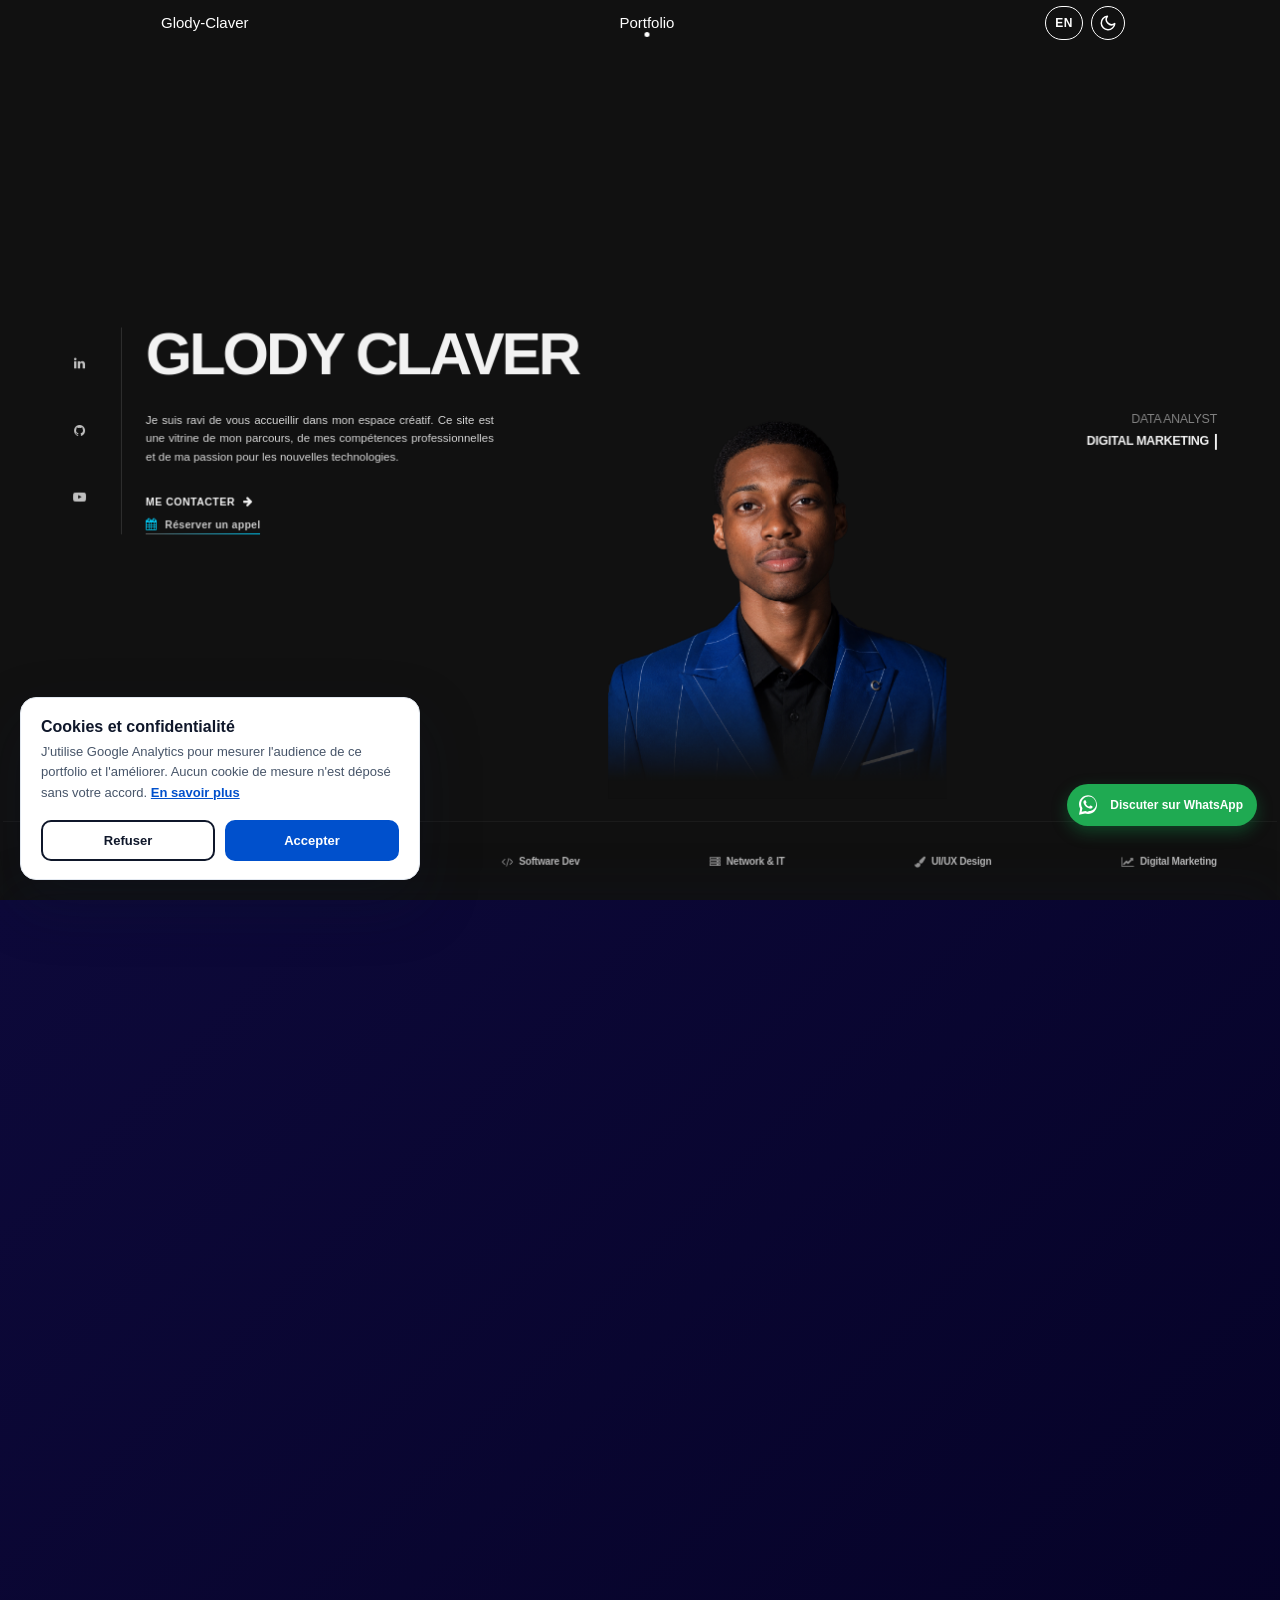
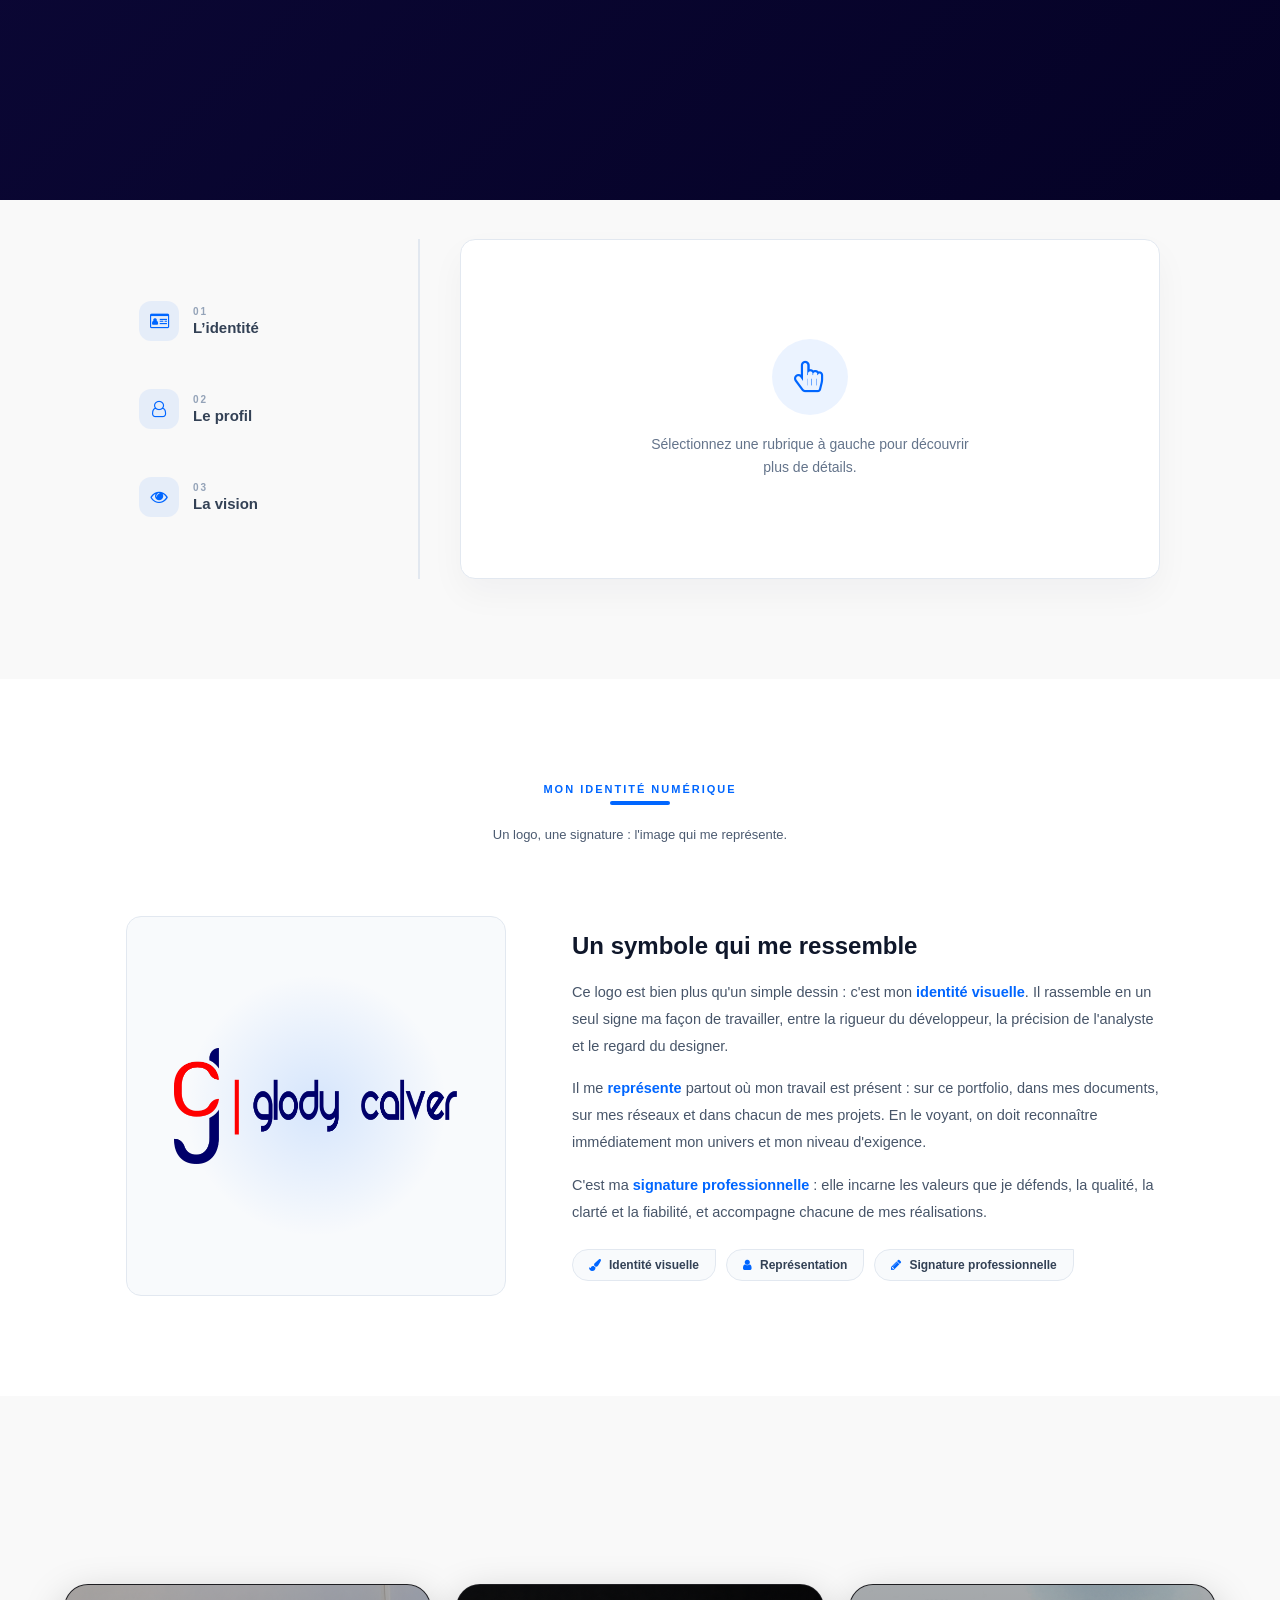
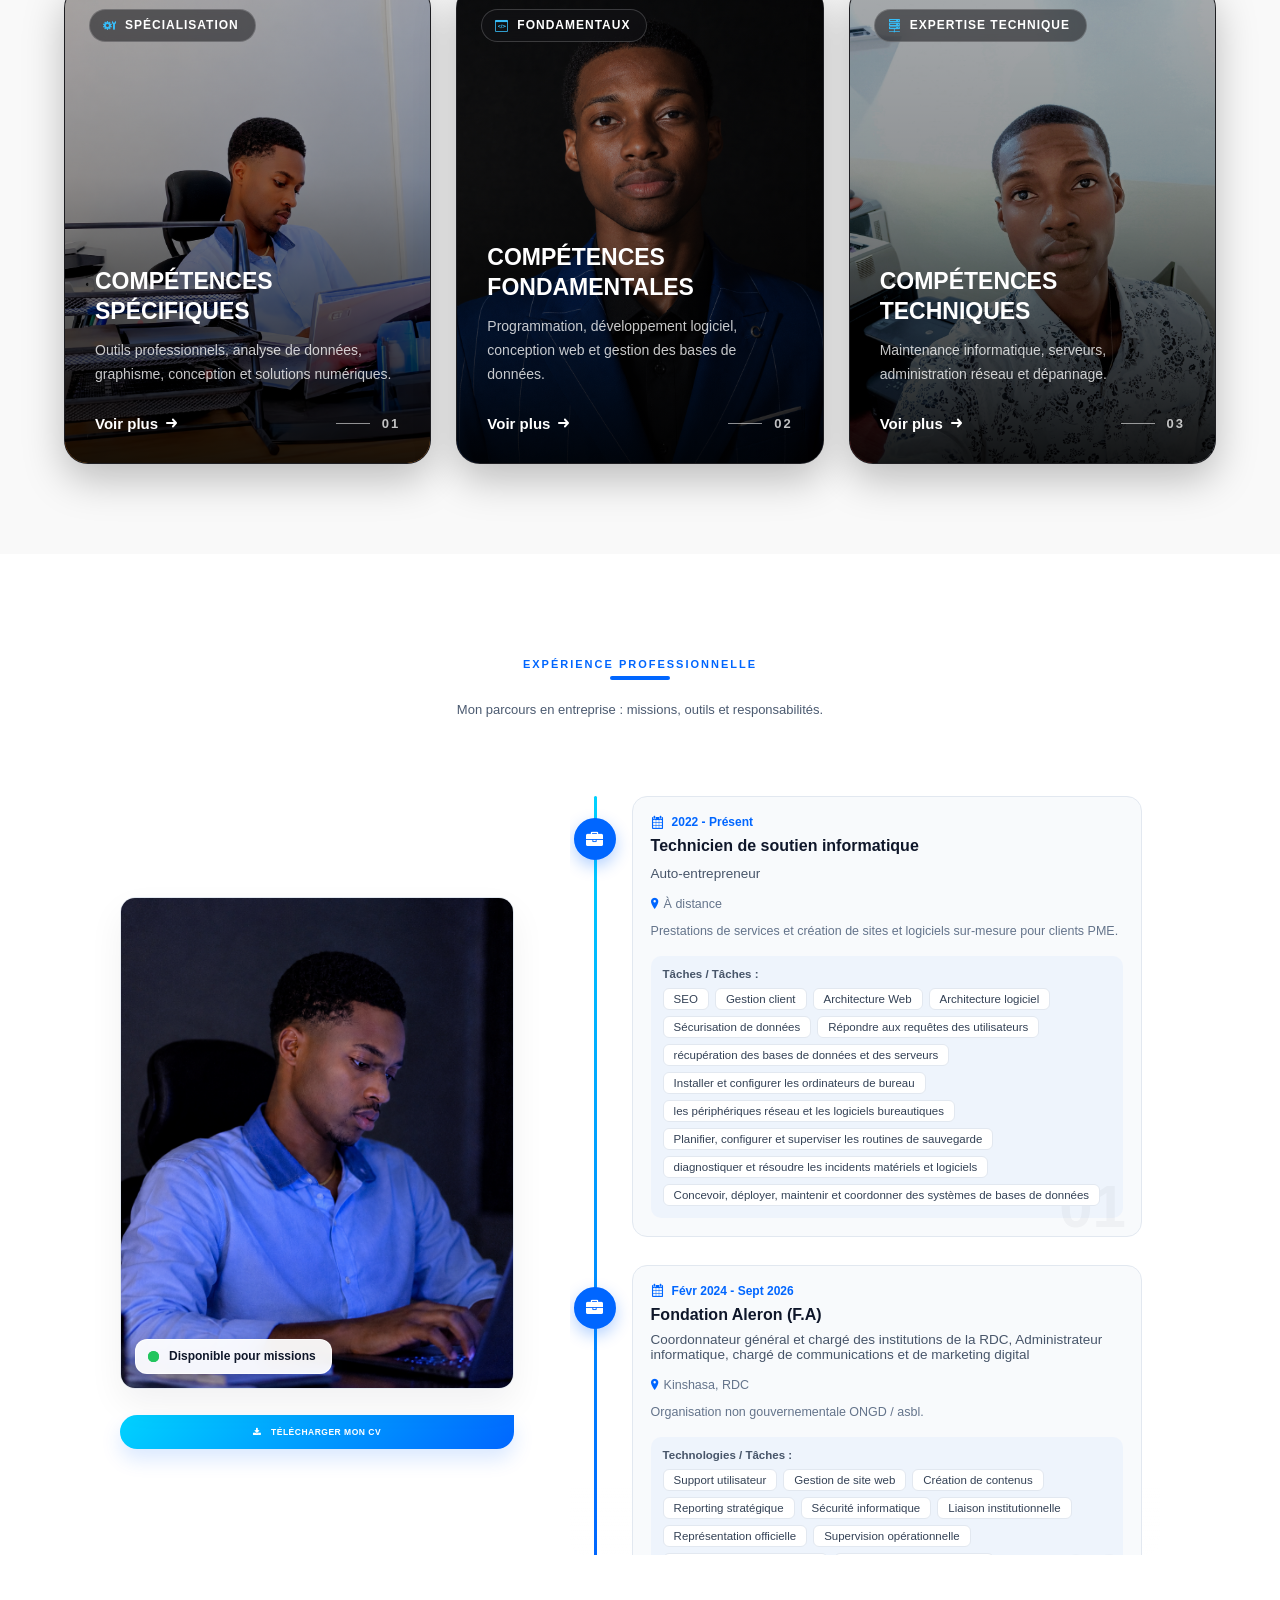
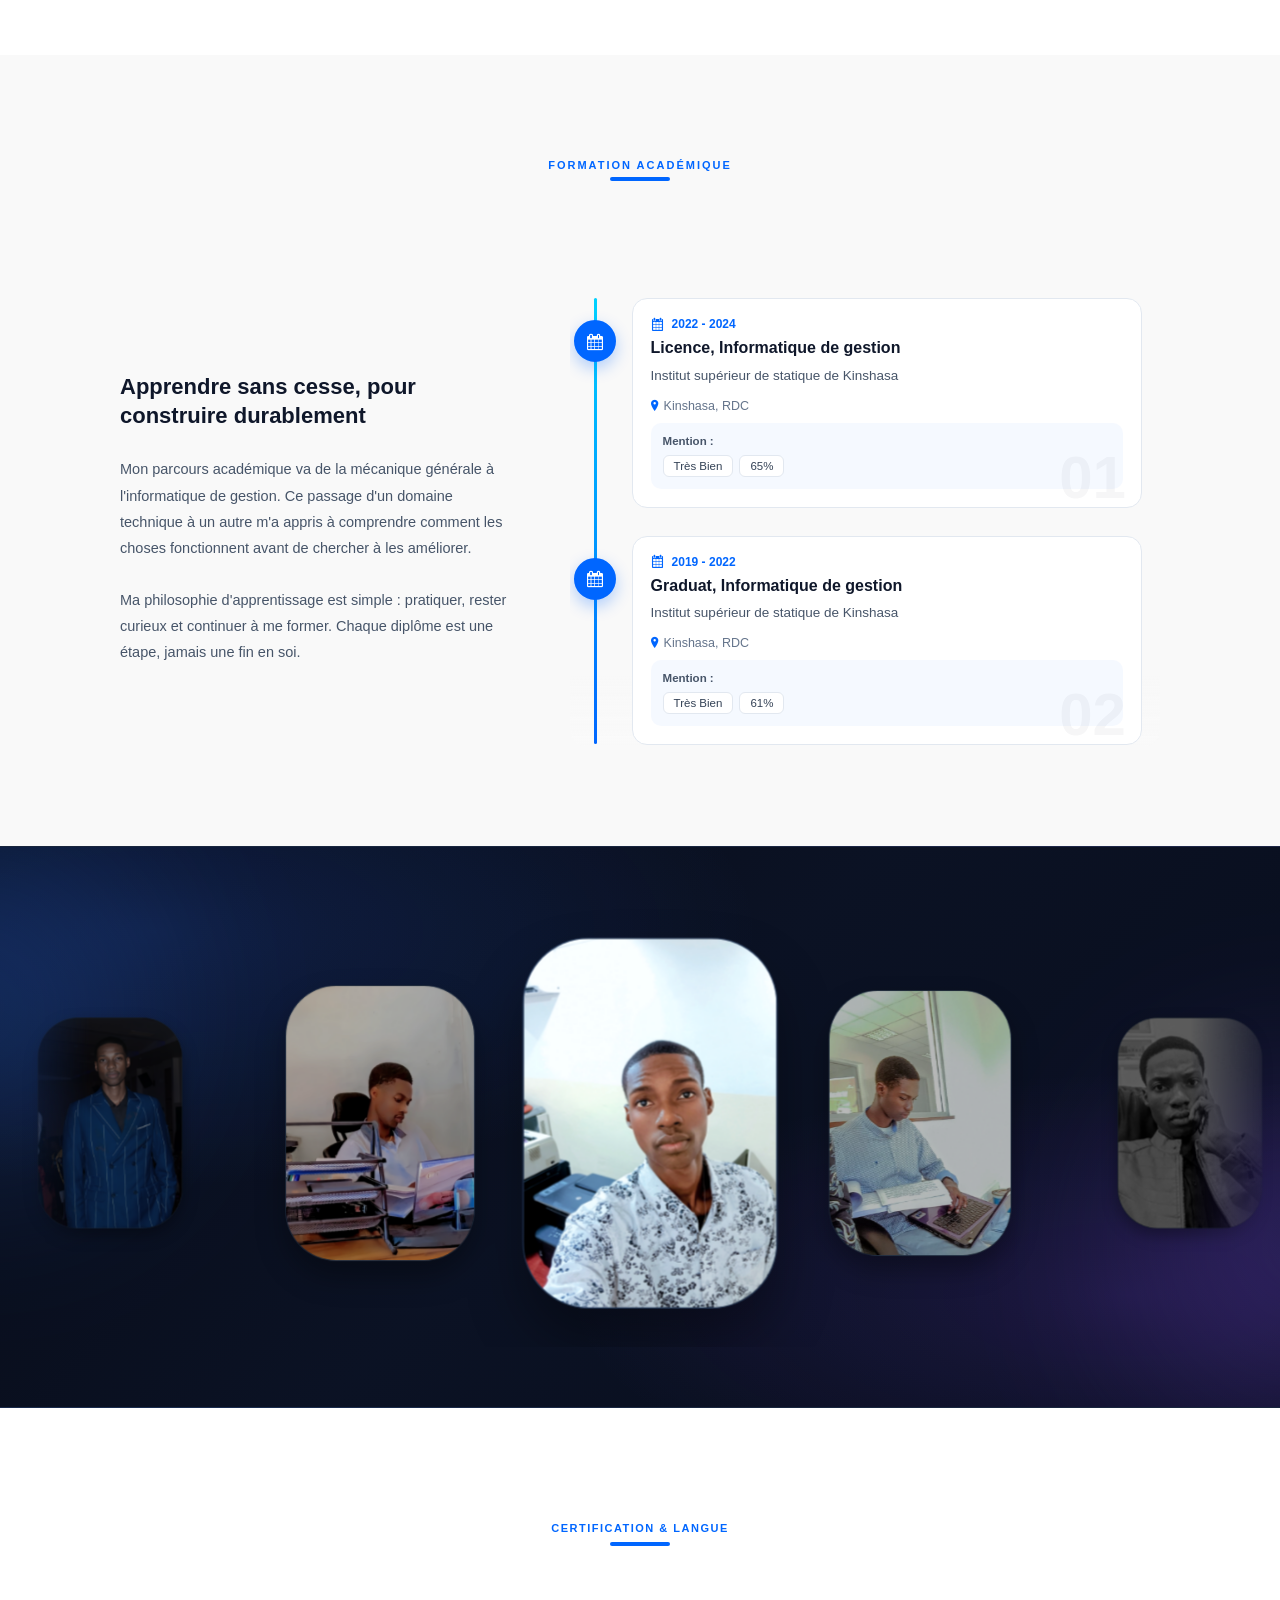
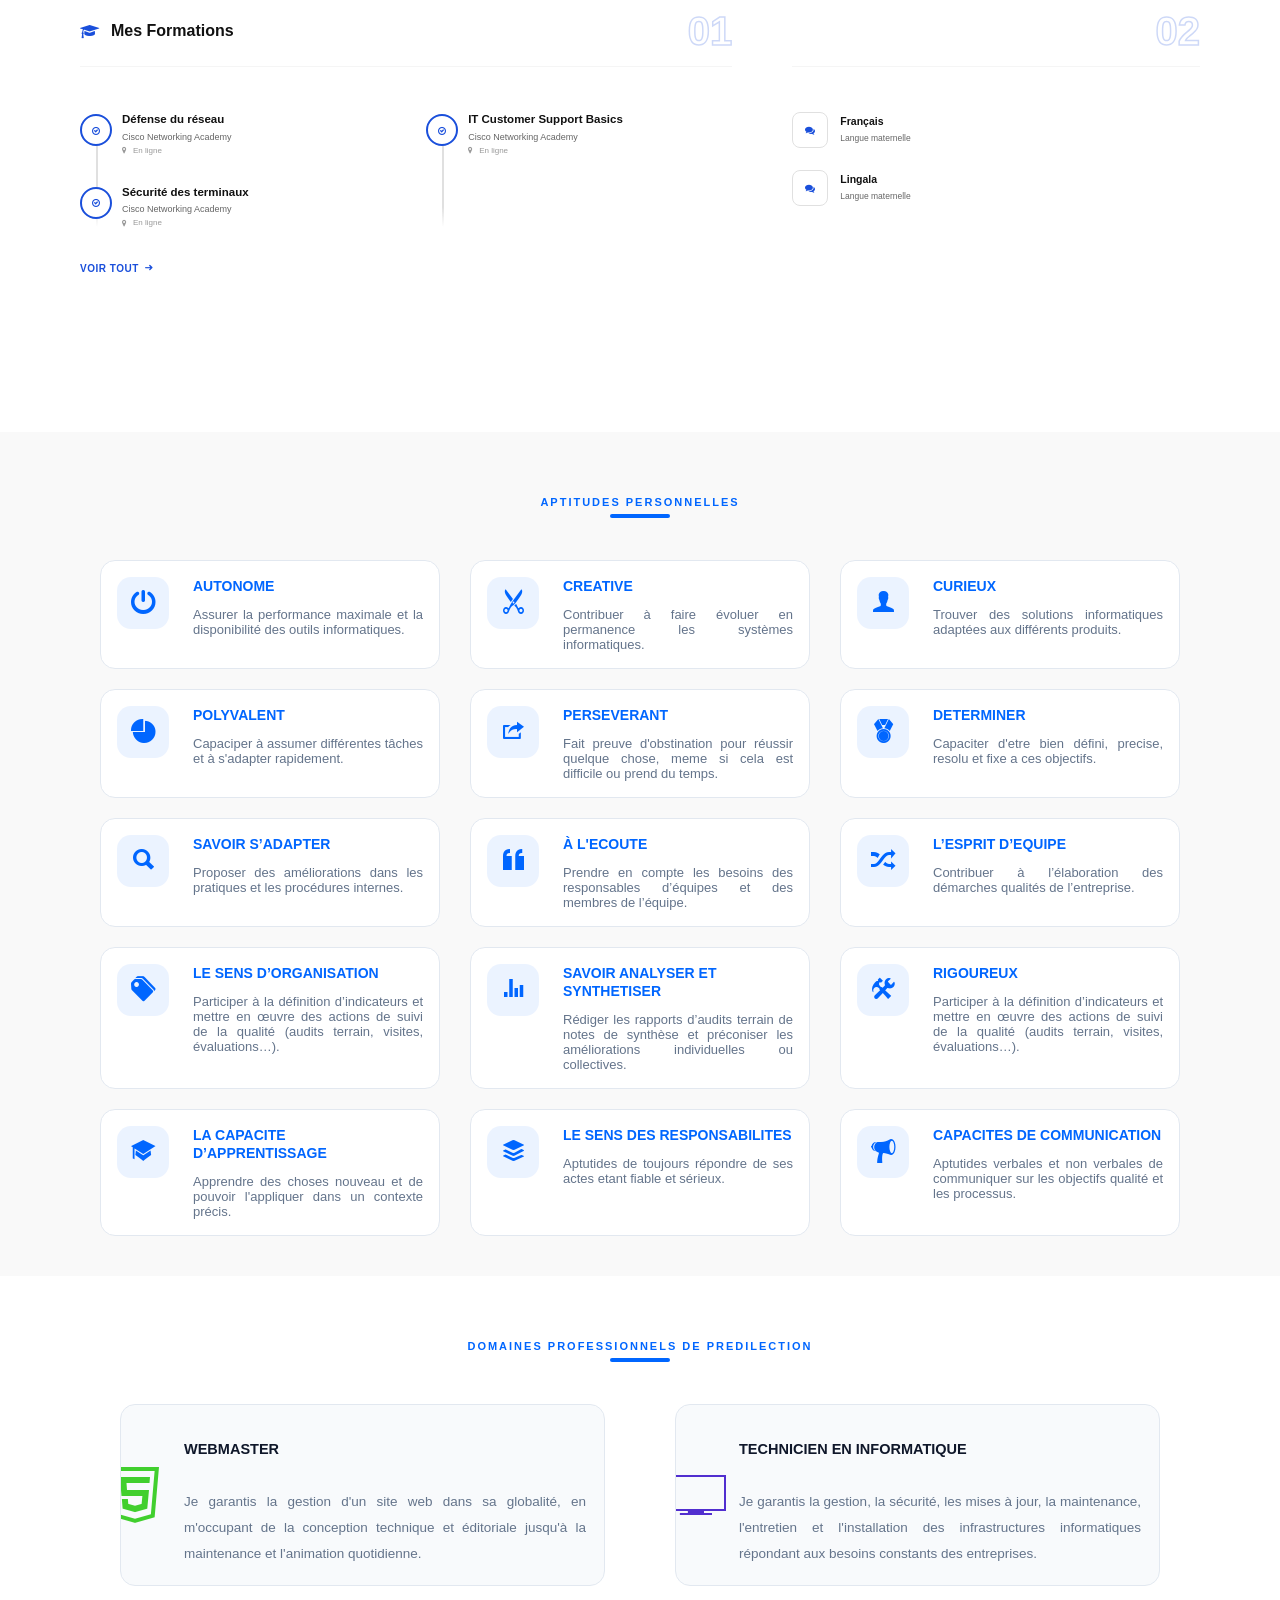
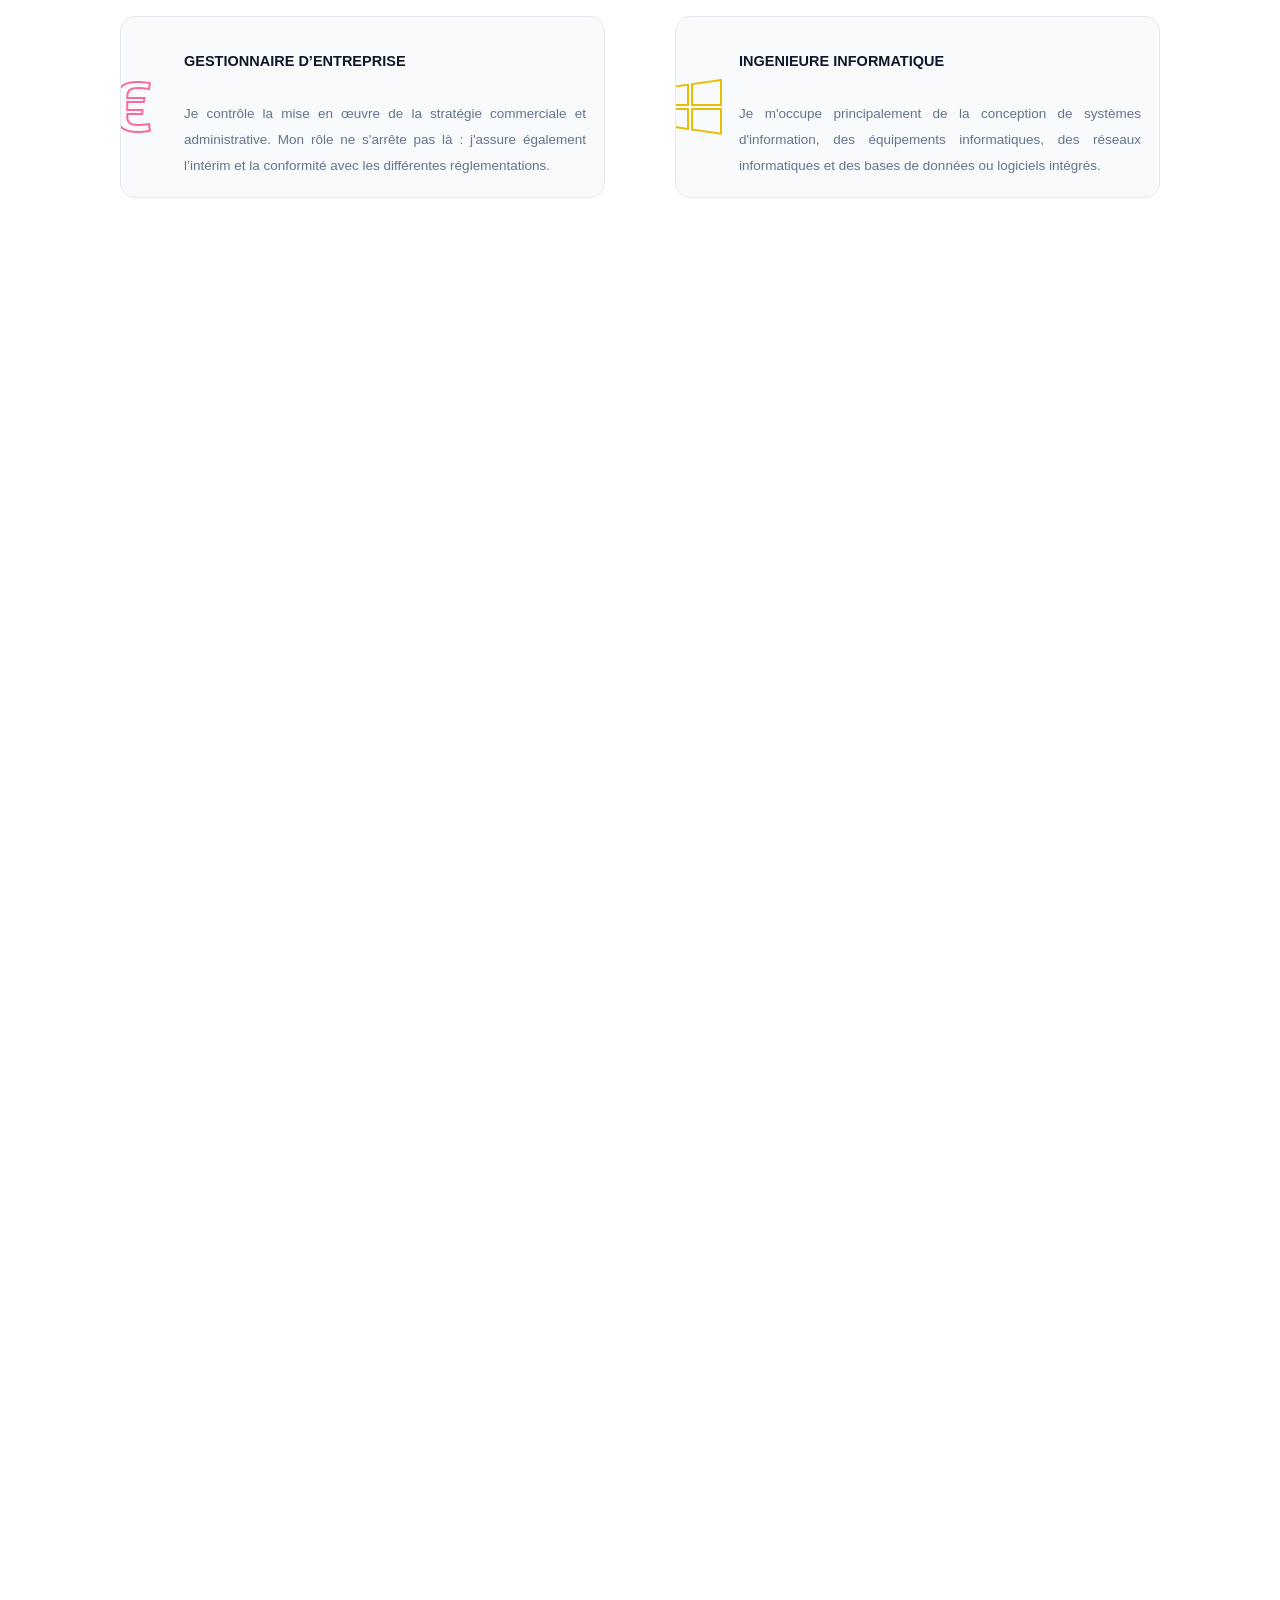
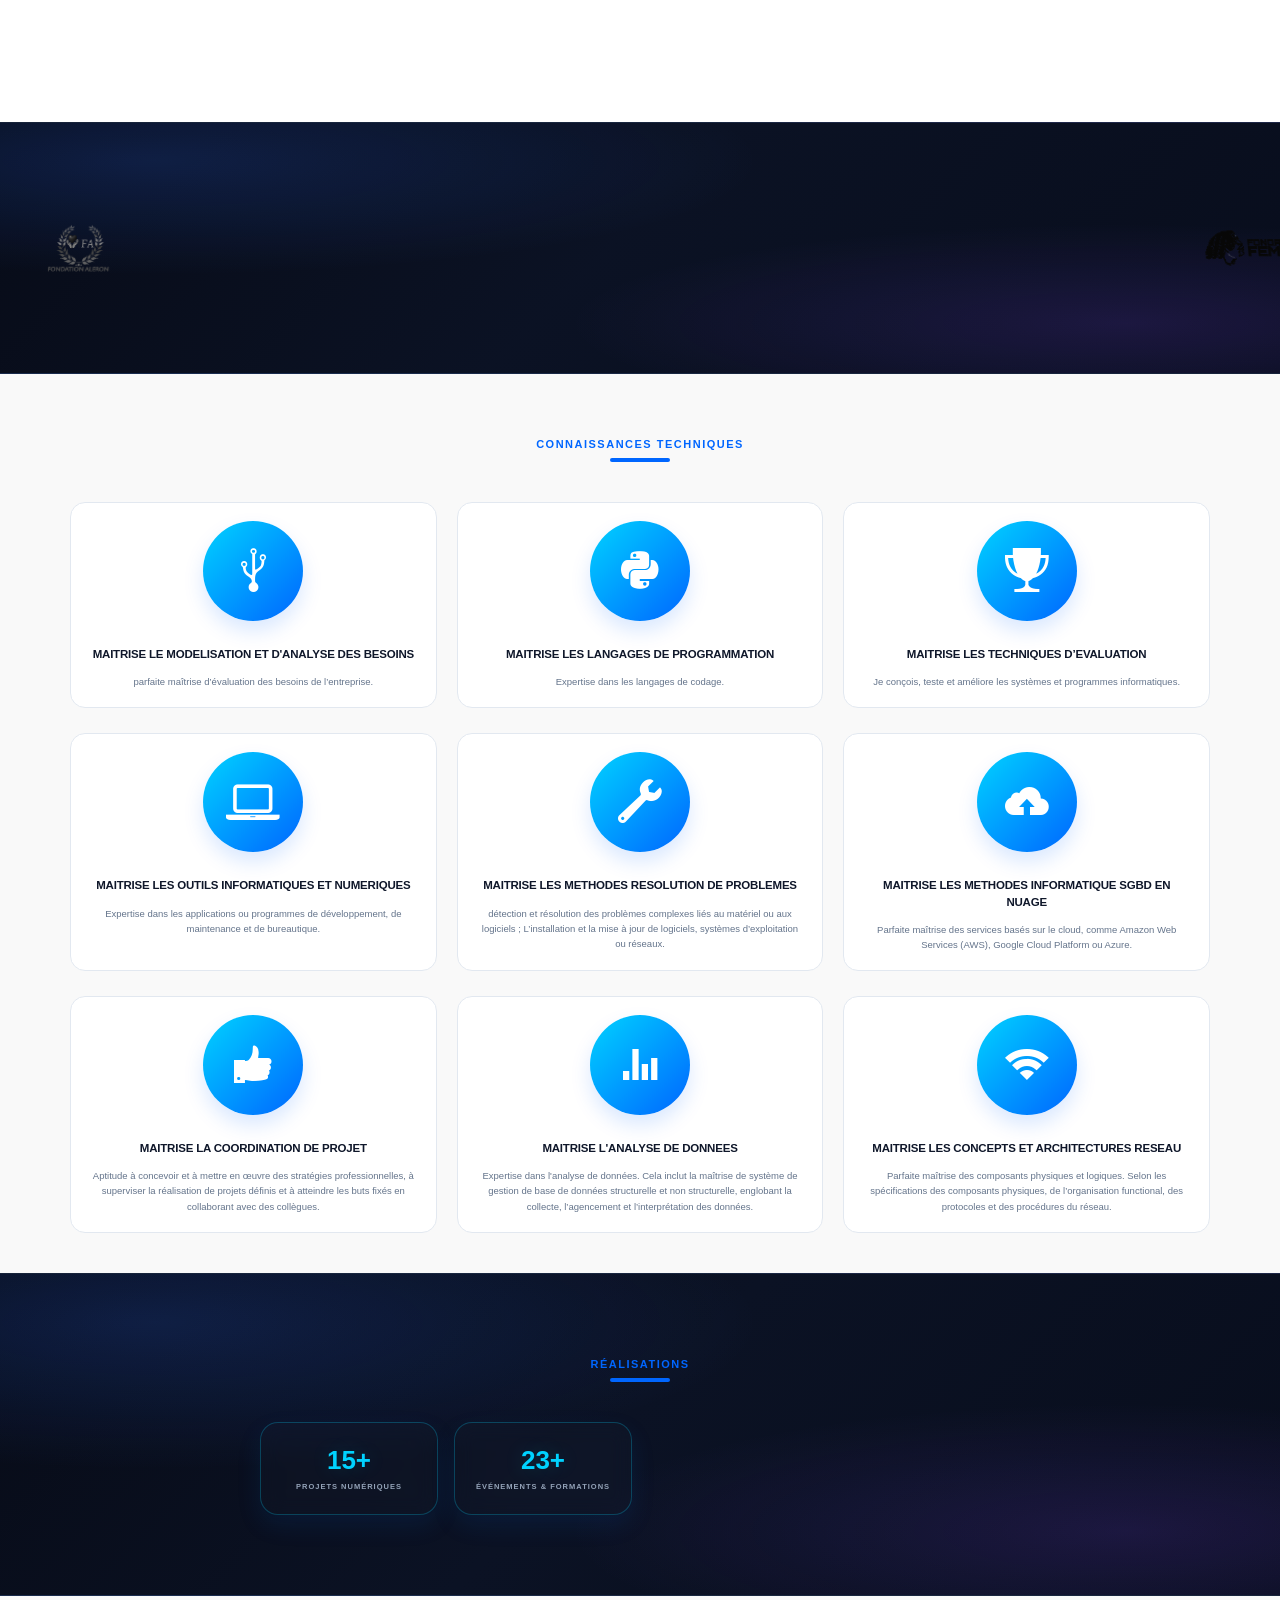
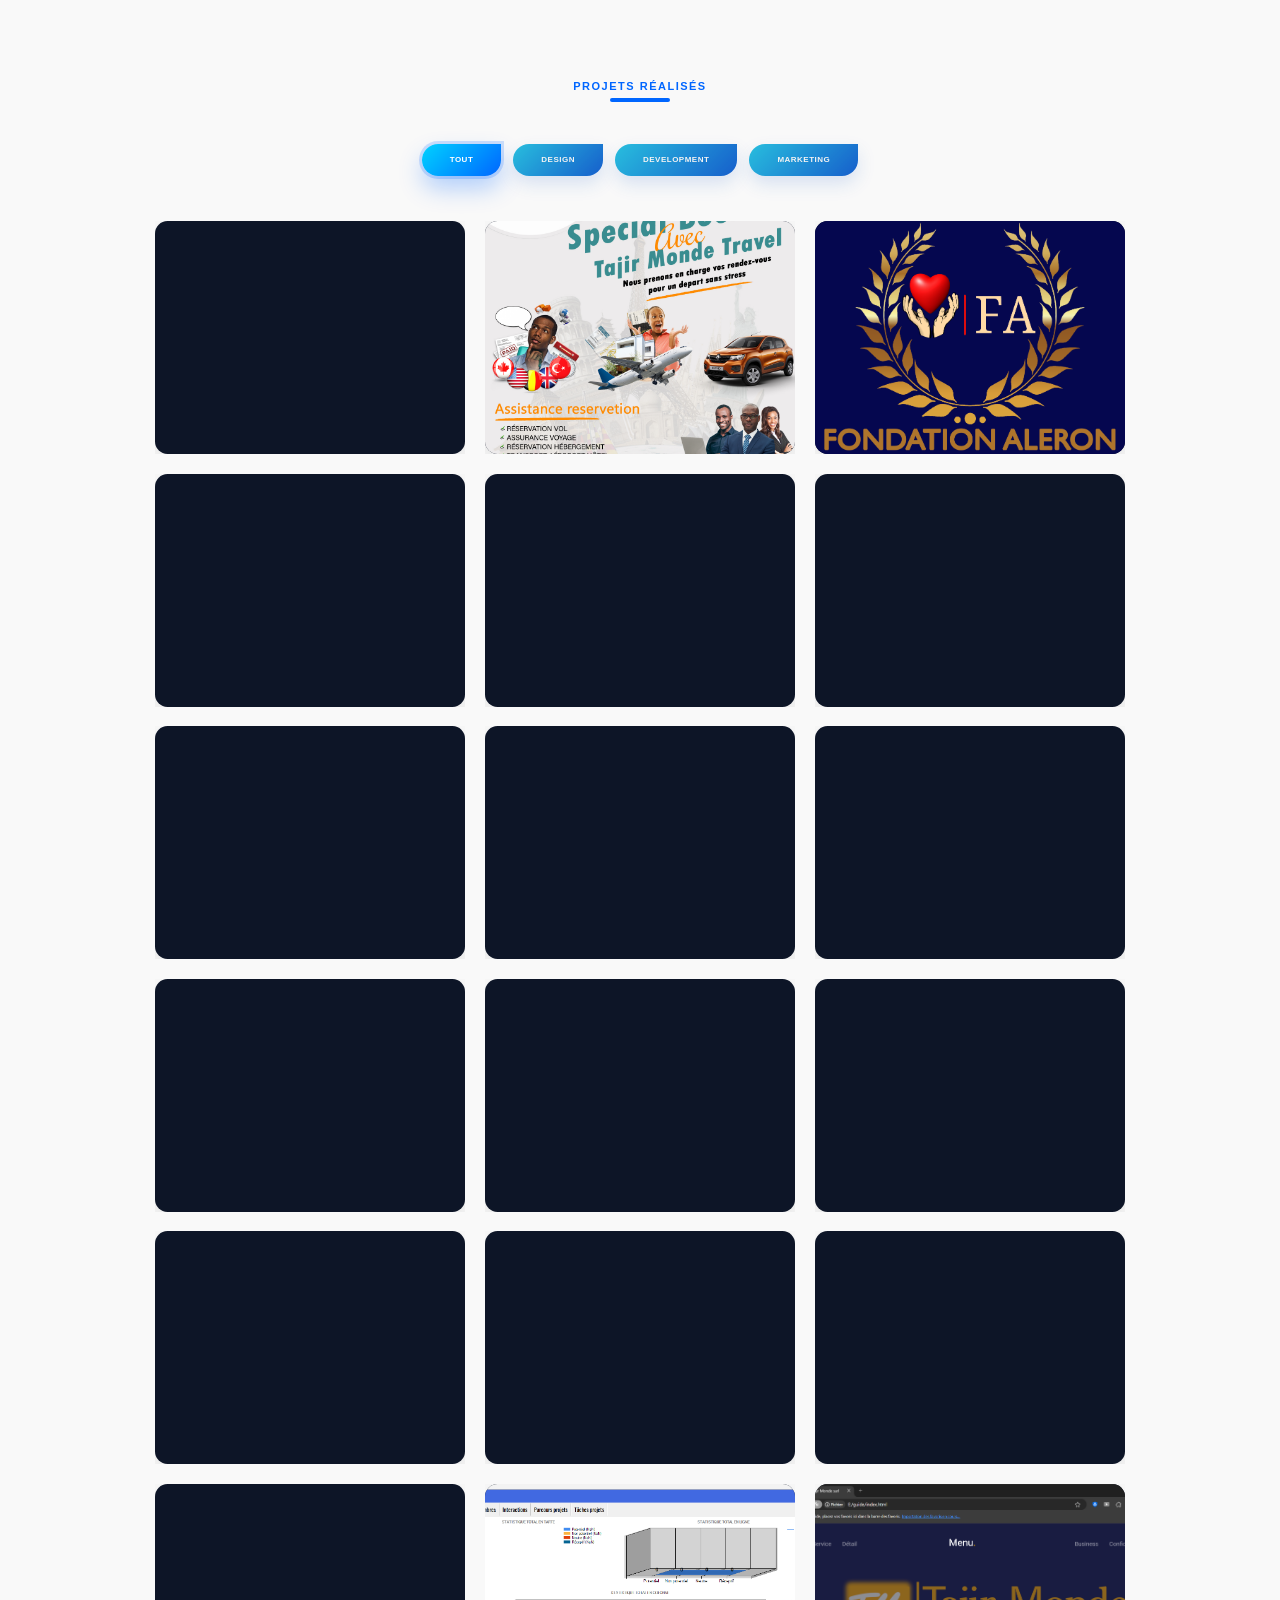
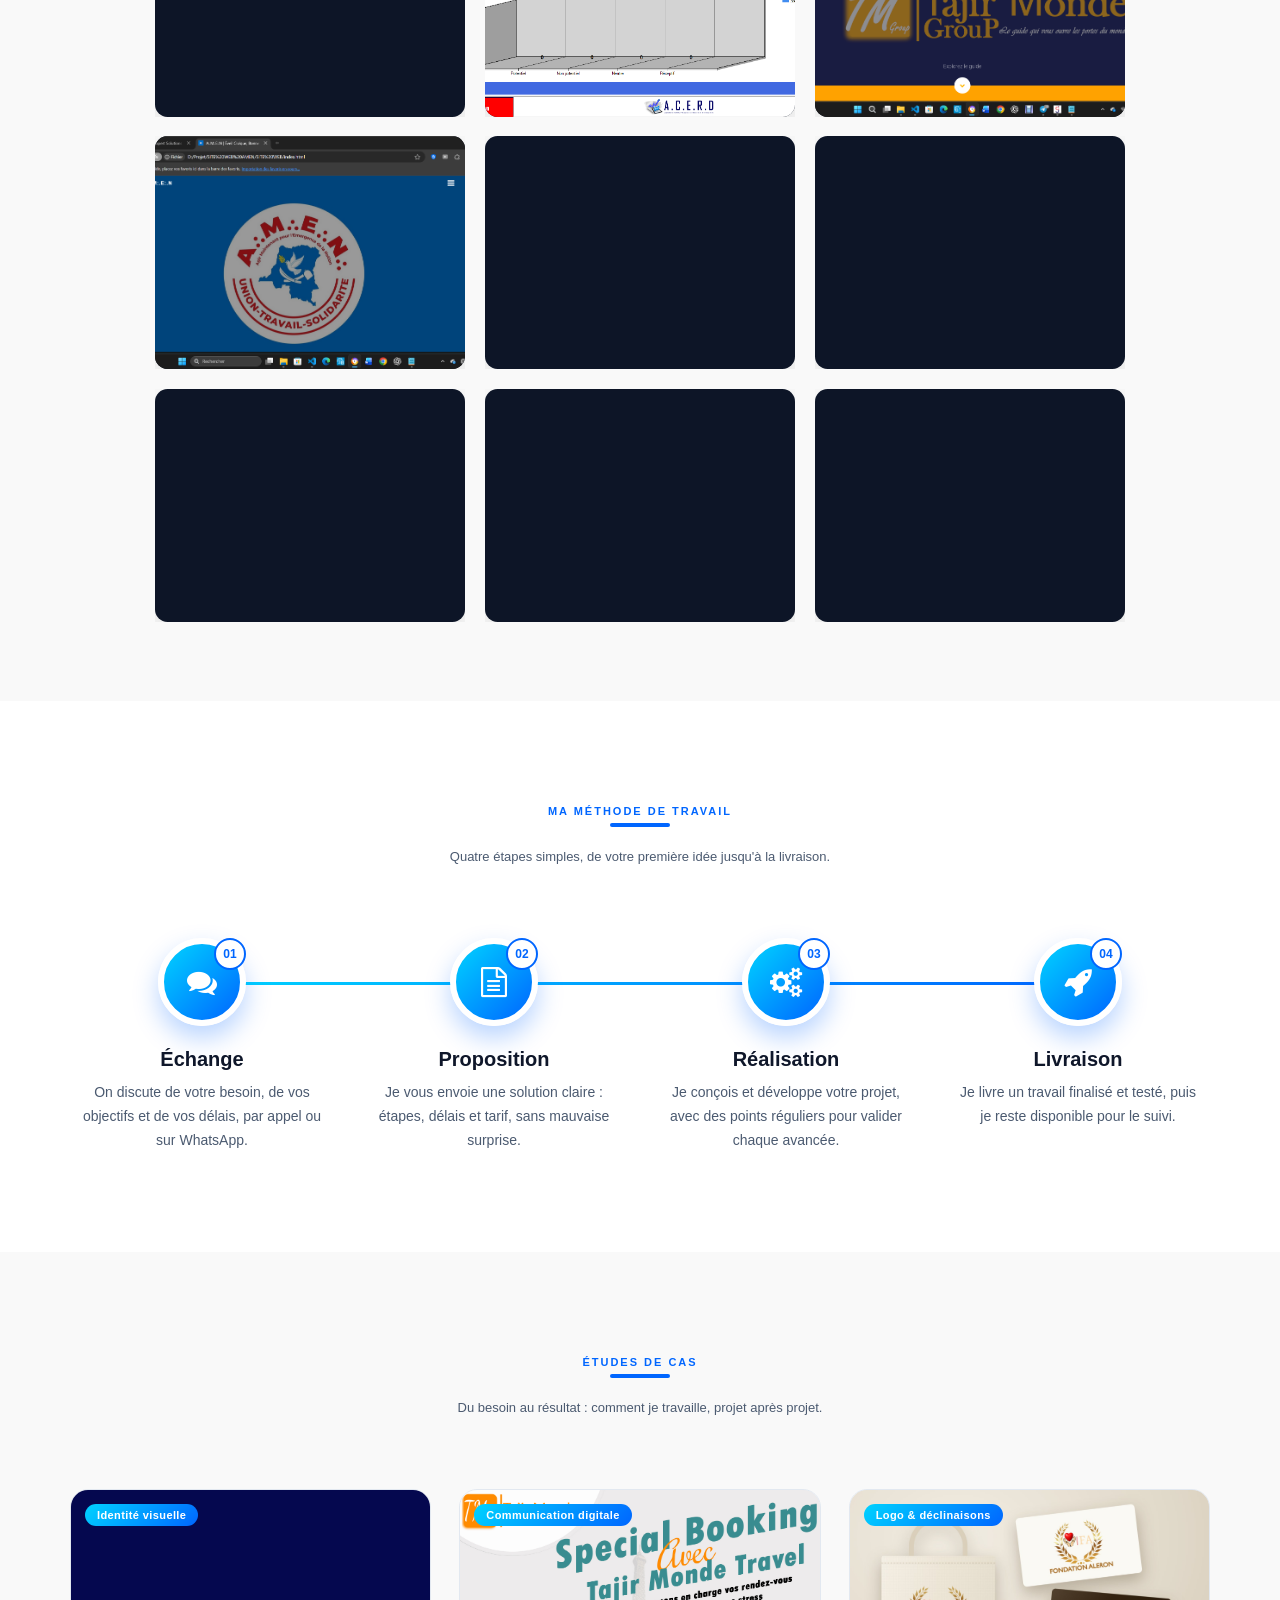
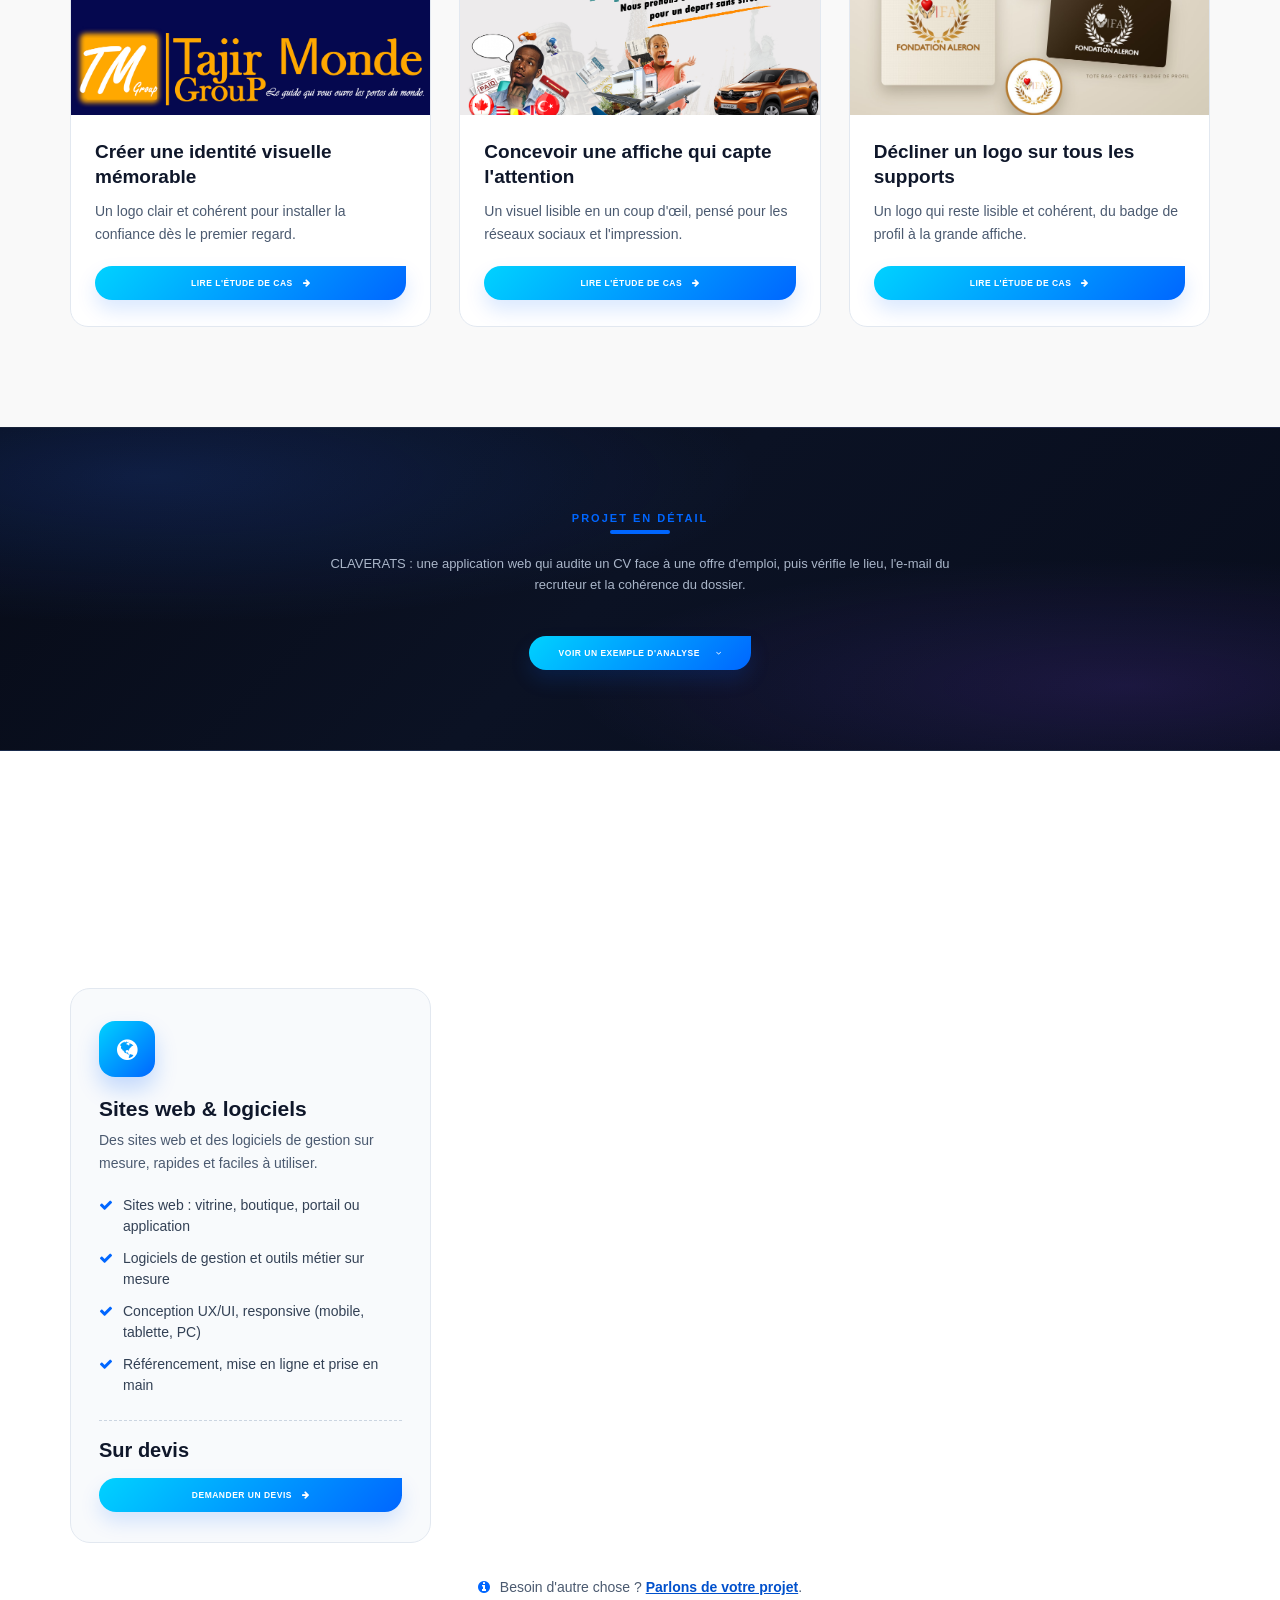
==== commit 28912df7: "Mise a jours" ====
--- a/index.html
+++ b/index.html
@@ -2964,7 +2964,7 @@
                                                         <div class="portfolio-wrap">
                                                                 <img src="images/portfolio/Logo/Tajir monde/logo1.jpg" alt="Logo Tajir Monde, identité visuelle réalisée par Glody-Claver" loading="lazy" decoding="async">
                                                                 <div class="portfolio-info">
-                                                                        <h4><a href="https://www.google.com/search?q=define+DESIGNER">DESIGNER</a></h4>
+                                                                        <h4><a href="https://www.google.com/search?q=define+DESIGNER" target="_blank" rel="noopener noreferrer">DESIGNER</a></h4>
                                                                         <p>Logo</p>
                                                                         <div>
                                                                                 <a href="images/portfolio/Logo/Tajir monde/logo1.jpg" alt="Logo Tajir Monde, identité visuelle réalisée par Glody-Claver" class="link-preview btn-trigger-lightbox" title="Voir"><i class="fa fa-search"></i></a>
@@ -2979,7 +2979,7 @@
                                                         <div class="portfolio-wrap">
                                                                 <img src="images/portfolio/Affiche/affiche3.jpg" alt="Affiche de communication digitale n°1" loading="lazy" decoding="async">
                                                                 <div class="portfolio-info">
-                                                                        <h4><a href="https://www.google.com/search?q=define+DIGITAL+MARKETING">DIGITAL MARKETING</a></h4>
+                                                                        <h4><a href="https://www.google.com/search?q=define+DIGITAL+MARKETING" target="_blank" rel="noopener noreferrer">DIGITAL MARKETING</a></h4>
                                                                         <p>Affiche</p>
                                                                         <div>
                                                                                 <a href="images/portfolio/Affiche/affiche3.jpg" alt="Affiche de communication digitale n°1" class="link-preview btn-trigger-lightbox" title="Voir"><i class="fa fa-search"></i></a>
@@ -2994,7 +2994,7 @@
                                                         <div class="portfolio-wrap">
                                                                 <img src="images/portfolio/Logo/Aleron/logo1.png" alt="Logo Aleron, identité visuelle réalisée par Glody-Claver" loading="lazy" decoding="async">
                                                                 <div class="portfolio-info">
-                                                                        <h4><a href="https://www.google.com/search?q=define+DESIGNER">DESIGNER</a></h4>
+                                                                        <h4><a href="https://www.google.com/search?q=define+DESIGNER" target="_blank" rel="noopener noreferrer">DESIGNER</a></h4>
                                                                         <p>Logo</p>
                                                                         <div>
                                                                                 <a href="images/portfolio/Logo/Aleron/logo1.png" alt="Logo Aleron, identité visuelle réalisée par Glody-Claver" class="link-preview btn-trigger-lightbox" title="Voir"><i class="fa fa-search"></i></a>
@@ -3009,7 +3009,7 @@
                                                         <div class="portfolio-wrap">
                                                                 <img src="images/portfolio/Site-web/web1.png" alt="Maquette de site web conçue par Glody-Claver, page n°1" loading="lazy" decoding="async">
                                                                 <div class="portfolio-info">
-                                                                        <h4><a href="https://www.google.com/search?q=define+UX-UI+DESIGNER">UX-UI DESIGNER</a></h4>
+                                                                        <h4><a href="https://www.google.com/search?q=define+UX-UI+DESIGNER" target="_blank" rel="noopener noreferrer">UX-UI DESIGNER</a></h4>
                                                                         <p>Web</p>
                                                                         <div>
                                                                                 <a href="images/portfolio/Site-web/web1.png" alt="Maquette de site web conçue par Glody-Claver, page n°1" class="link-preview btn-trigger-lightbox" title="Voir"><i class="fa fa-search"></i></a>
@@ -3024,7 +3024,7 @@
                                                         <div class="portfolio-wrap">
                                                                 <img src="images/portfolio/Affiche/affiche2.jpg" alt="Affiche de communication digitale n°2" loading="lazy" decoding="async">
                                                                 <div class="portfolio-info">
-                                                                        <h4><a href="https://www.google.com/search?q=define+DIGITAL+MARKETING">DIGITAL MARKETING</a></h4>
+                                                                        <h4><a href="https://www.google.com/search?q=define+DIGITAL+MARKETING" target="_blank" rel="noopener noreferrer">DIGITAL MARKETING</a></h4>
                                                                         <p>Affiche</p>
                                                                         <div>
                                                                                 <a href="images/portfolio/Affiche/affiche2.jpg" alt="Affiche de communication digitale n°2" class="link-preview btn-trigger-lightbox" title="Voir"><i class="fa fa-search"></i></a>
@@ -3039,7 +3039,7 @@
                                                         <div class="portfolio-wrap">
                                                                 <img src="images/portfolio/Logo/geriatrie/logo1.jpg" alt="Logo Gériatrie, identité visuelle réalisée par Glody-Claver" loading="lazy" decoding="async">
                                                                 <div class="portfolio-info">
-                                                                        <h4><a href="https://www.google.com/search?q=define+DESIGNER">DESIGNER</a></h4>
+                                                                        <h4><a href="https://www.google.com/search?q=define+DESIGNER" target="_blank" rel="noopener noreferrer">DESIGNER</a></h4>
                                                                         <p>Logo</p>
                                                                         <div>
                                                                                 <a href="images/portfolio/Logo/geriatrie/logo1.jpg" alt="Logo Gériatrie, identité visuelle réalisée par Glody-Claver" class="link-preview btn-trigger-lightbox" title="Voir"><i class="fa fa-search"></i></a>
@@ -3054,7 +3054,7 @@
                                                         <div class="portfolio-wrap">
                                                                 <img src="images/portfolio/Logiciel/logi1.png" alt="Capture d'écran d'un logiciel développé, interface n°1" loading="lazy" decoding="async">
                                                                 <div class="portfolio-info">
-                                                                        <h4><a href="https://www.google.com/search?q=define+ANALYSTE+PROGRAMMEUR">ANALYSTE PROGRAMMEUR</a></h4>
+                                                                        <h4><a href="https://www.google.com/search?q=define+ANALYSTE+PROGRAMMEUR" target="_blank" rel="noopener noreferrer">ANALYSTE PROGRAMMEUR</a></h4>
                                                                         <p>Logiciel</p>
                                                                         <div>
                                                                                 <a href="images/portfolio/Logiciel/logi1.png" alt="Capture d'écran d'un logiciel développé, interface n°1" class="link-preview btn-trigger-lightbox" title="Voir"><i class="fa fa-search"></i></a>
@@ -3069,7 +3069,7 @@
                                                         <div class="portfolio-wrap">
                                                                 <img src="images/portfolio/Logiciel/logi2.png" alt="Capture d'écran d'un logiciel développé, interface n°2" loading="lazy" decoding="async">
                                                                 <div class="portfolio-info">
-                                                                        <h4><a href="https://www.google.com/search?q=define+ANALYSTE+PROGRAMMEUR">ANALYSTE PROGRAMMEUR</a></h4>
+                                                                        <h4><a href="https://www.google.com/search?q=define+ANALYSTE+PROGRAMMEUR" target="_blank" rel="noopener noreferrer">ANALYSTE PROGRAMMEUR</a></h4>
                                                                         <p>Logiciel</p>
                                                                         <div>
                                                                                 <a href="images/portfolio/Logiciel/logi2.png" alt="Capture d'écran d'un logiciel développé, interface n°2" class="link-preview btn-trigger-lightbox" title="Voir"><i class="fa fa-search"></i></a>
@@ -3084,7 +3084,7 @@
                                                         <div class="portfolio-wrap">
                                                                 <img src="images/portfolio/Affiche/affiche1.png" alt="Affiche de communication digitale n°3" loading="lazy" decoding="async">
                                                                 <div class="portfolio-info">
-                                                                        <h4><a href="https://www.google.com/search?q=define+DIGITAL+MARKETING">DIGITAL MARKETING</a></h4>
+                                                                        <h4><a href="https://www.google.com/search?q=define+DIGITAL+MARKETING" target="_blank" rel="noopener noreferrer">DIGITAL MARKETING</a></h4>
                                                                         <p>Affiche</p>
                                                                         <div>
                                                                                 <a href="images/portfolio/Affiche/affiche1.png" alt="Affiche de communication digitale n°3" class="link-preview btn-trigger-lightbox" title="Voir"><i class="fa fa-search"></i></a>
@@ -3099,7 +3099,7 @@
                                                         <div class="portfolio-wrap">
                                                                 <img src="images/portfolio/Logo/Parcours/Parcours.png" alt="Logo Parcours, identité visuelle réalisée par Glody-Claver" loading="lazy" decoding="async">
                                                                 <div class="portfolio-info">
-                                                                        <h4><a href="https://www.google.com/search?q=define+DESIGNER">DESIGNER</a></h4>
+                                                                        <h4><a href="https://www.google.com/search?q=define+DESIGNER" target="_blank" rel="noopener noreferrer">DESIGNER</a></h4>
                                                                         <p>Logo</p>
                                                                         <div>
                                                                                 <a href="images/portfolio/Logo/Parcours/Parcours.png" alt="Logo Parcours, identité visuelle réalisée par Glody-Claver" class="link-preview btn-trigger-lightbox" title="Voir"><i class="fa fa-search"></i></a>
@@ -3114,7 +3114,7 @@
                                                         <div class="portfolio-wrap">
                                                                 <img src="images/portfolio/Logo/Honnette etablissement/LOGO HONNETTE ETABLISSEMENT 1.png" alt="Logo Honnette établissement, identité visuelle réalisée par Glody-Claver" loading="lazy" decoding="async">
                                                                 <div class="portfolio-info">
-                                                                        <h4><a href="https://www.google.com/search?q=define+DESIGNER">DESIGNER</a></h4>
+                                                                        <h4><a href="https://www.google.com/search?q=define+DESIGNER" target="_blank" rel="noopener noreferrer">DESIGNER</a></h4>
                                                                         <p>Logo</p>
                                                                         <div>
                                                                                 <a href="images/portfolio/Logo/Honnette etablissement/LOGO HONNETTE ETABLISSEMENT 1.png" alt="Logo Honnette établissement, identité visuelle réalisée par Glody-Claver" class="link-preview btn-trigger-lightbox" title="Voir"><i class="fa fa-search"></i></a>
@@ -3129,7 +3129,7 @@
                                                         <div class="portfolio-wrap">
                                                                 <img src="images/portfolio/Logo/Découverte Inspiration/Découverte Inspiration.png" alt="Logo Découverte Inspiration, identité visuelle réalisée par Glody-Claver" loading="lazy" decoding="async">
                                                                 <div class="portfolio-info">
-                                                                        <h4><a href="https://www.google.com/search?q=define+DESIGNER">DESIGNER</a></h4>
+                                                                        <h4><a href="https://www.google.com/search?q=define+DESIGNER" target="_blank" rel="noopener noreferrer">DESIGNER</a></h4>
                                                                         <p>Logo</p>
                                                                         <div>
                                                                                 <a href="images/portfolio/Logo/Découverte Inspiration/Découverte Inspiration.png" alt="Logo Découverte Inspiration, identité visuelle réalisée par Glody-Claver" class="link-preview btn-trigger-lightbox" title="Voir"><i class="fa fa-search"></i></a>
@@ -3144,7 +3144,7 @@
                                                         <div class="portfolio-wrap">
                                                                 <img src="images/portfolio/Site-web/web10.png" alt="Analyseur CV ATS : application web d'analyse et d'optimisation de CV par Glody-Claver" loading="lazy" decoding="async">
                                                                 <div class="portfolio-info">
-                                                                        <h4><a href="https://www.google.com/search?q=define+UX-UI+DESIGNER">UX-UI DESIGNER</a></h4>
+                                                                        <h4><a href="https://www.google.com/search?q=define+UX-UI+DESIGNER" target="_blank" rel="noopener noreferrer">UX-UI DESIGNER</a></h4>
                                                                         <p>Web</p>
                                                                         <div>
                                                                                 <a href="images/portfolio/Site-web/web10.png" alt="Analyseur CV ATS : application web d'analyse et d'optimisation de CV par Glody-Claver" class="link-preview btn-trigger-lightbox" title="Voir"><i class="fa fa-search"></i></a>
@@ -3159,7 +3159,7 @@
                                                         <div class="portfolio-wrap">
                                                                 <img src="images/portfolio/Logiciel/logi3.png" alt="Capture d'écran d'un logiciel développé, interface n°4" loading="lazy" decoding="async">
                                                                 <div class="portfolio-info">
-                                                                        <h4><a href="https://www.google.com/search?q=define+ANALYSTE+PROGRAMMEUR">ANALYSTE PROGRAMMEUR</a></h4>
+                                                                        <h4><a href="https://www.google.com/search?q=define+ANALYSTE+PROGRAMMEUR" target="_blank" rel="noopener noreferrer">ANALYSTE PROGRAMMEUR</a></h4>
                                                                         <p>Logiciel</p>
                                                                         <div>
                                                                                 <a href="images/portfolio/Logiciel/logi3.png" alt="Capture d'écran d'un logiciel développé, interface n°4" class="link-preview btn-trigger-lightbox" title="Voir"><i class="fa fa-search"></i></a>
@@ -3174,7 +3174,7 @@
                                                         <div class="portfolio-wrap">
                                                                 <img src="images/portfolio/Logiciel/logi5.png" alt="Capture d'écran d'un logiciel développé, interface n°5" loading="lazy" decoding="async">
                                                                 <div class="portfolio-info">
-                                                                        <h4><a href="https://www.google.com/search?q=define+ANALYSTE+PROGRAMMEUR">ANALYSTE PROGRAMMEUR</a></h4>
+                                                                        <h4><a href="https://www.google.com/search?q=define+ANALYSTE+PROGRAMMEUR" target="_blank" rel="noopener noreferrer">ANALYSTE PROGRAMMEUR</a></h4>
                                                                         <p>Logiciel</p>
                                                                         <div>
                                                                                 <a href="images/portfolio/Logiciel/logi5.png" alt="Capture d'écran d'un logiciel développé, interface n°5" class="link-preview btn-trigger-lightbox" title="Voir"><i class="fa fa-search"></i></a>
@@ -3189,7 +3189,7 @@
                                                         <div class="portfolio-wrap">
                                                                 <img src="images/portfolio/Logiciel/logi6.png" alt="Capture d'écran d'un logiciel développé, interface n°6" loading="lazy" decoding="async">
                                                                 <div class="portfolio-info">
-                                                                        <h4><a href="https://www.google.com/search?q=define+ANALYSTE+PROGRAMMEUR">ANALYSTE PROGRAMMEUR</a></h4>
+                                                                        <h4><a href="https://www.google.com/search?q=define+ANALYSTE+PROGRAMMEUR" target="_blank" rel="noopener noreferrer">ANALYSTE PROGRAMMEUR</a></h4>
                                                                         <p>Système Multi-Currency</p>
                                                                         <div>
                                                                                 <a href="images/portfolio/Logiciel/logi6.png" alt="Capture d'écran d'un logiciel développé, interface n°6" class="link-preview btn-trigger-lightbox" title="Voir"><i class="fa fa-search"></i></a>
@@ -3204,7 +3204,7 @@
                                                         <div class="portfolio-wrap">
                                                                 <img src="images/portfolio/Logiciel/logi3-1.png" alt="Capture d'écran d'un logiciel développé, interface n°7" loading="lazy" decoding="async">
                                                                 <div class="portfolio-info">
-                                                                        <h4><a href="https://www.google.com/search?q=define+ANALYSTE+PROGRAMMEUR">ANALYSTE PROGRAMMEUR</a></h4>
+                                                                        <h4><a href="https://www.google.com/search?q=define+ANALYSTE+PROGRAMMEUR" target="_blank" rel="noopener noreferrer">ANALYSTE PROGRAMMEUR</a></h4>
                                                                         <p>Logiciel</p>
                                                                         <div>
                                                                                 <a href="images/portfolio/Logiciel/logi3-1.png" alt="Capture d'écran d'un logiciel développé, interface n°7" class="link-preview btn-trigger-lightbox" title="Voir"><i class="fa fa-search"></i></a>
@@ -3219,7 +3219,7 @@
                                                         <div class="portfolio-wrap">
                                                                 <img src="images/portfolio/Site-web/web2.png" alt="Maquette de site web conçue par Glody-Claver, page n°2" loading="lazy" decoding="async">
                                                                 <div class="portfolio-info">
-                                                                        <h4><a href="https://www.google.com/search?q=define+UX-UI+DESIGNER">UX-UI DESIGNER</a></h4>
+                                                                        <h4><a href="https://www.google.com/search?q=define+UX-UI+DESIGNER" target="_blank" rel="noopener noreferrer">UX-UI DESIGNER</a></h4>
                                                                         <p>Web</p>
                                                                         <div>
                                                                                 <a href="images/portfolio/Site-web/web2.png" alt="Maquette de site web conçue par Glody-Claver, page n°2" class="link-preview btn-trigger-lightbox" title="Voir"><i class="fa fa-search"></i></a>
@@ -3234,7 +3234,7 @@
                                                         <div class="portfolio-wrap">
                                                                 <img src="images/portfolio/Site-web/web3.png" alt="Maquette de site web conçue par Glody-Claver, page n°3" loading="lazy" decoding="async">
                                                                 <div class="portfolio-info">
-                                                                        <h4><a href="https://www.google.com/search?q=define+UX-UI+DESIGNER">UX-UI DESIGNER</a></h4>
+                                                                        <h4><a href="https://www.google.com/search?q=define+UX-UI+DESIGNER" target="_blank" rel="noopener noreferrer">UX-UI DESIGNER</a></h4>
                                                                         <p>Web</p>
                                                                         <div>
                                                                                 <a href="images/portfolio/Site-web/web3.png" alt="Maquette de site web conçue par Glody-Claver, page n°3" class="link-preview btn-trigger-lightbox" title="Voir"><i class="fa fa-search"></i></a>
@@ -3249,7 +3249,7 @@
                                                         <div class="portfolio-wrap">
                                                                 <img src="images/portfolio/Site-web/web4.png" alt="Maquette de site web conçue par Glody-Claver, page n°4" loading="lazy" decoding="async">
                                                                 <div class="portfolio-info">
-                                                                        <h4><a href="https://www.google.com/search?q=define+UX-UI+DESIGNER">UX-UI DESIGNER</a></h4>
+                                                                        <h4><a href="https://www.google.com/search?q=define+UX-UI+DESIGNER" target="_blank" rel="noopener noreferrer">UX-UI DESIGNER</a></h4>
                                                                         <p>Web</p>
                                                                         <div>
                                                                                 <a href="images/portfolio/Site-web/web4.png" alt="Maquette de site web conçue par Glody-Claver, page n°4" class="link-preview btn-trigger-lightbox" title="Voir"><i class="fa fa-search"></i></a>
@@ -3264,7 +3264,7 @@
                                                         <div class="portfolio-wrap">
                                                                 <img src="images/portfolio/Site-web/web5.png" alt="Maquette de site web conçue par Glody-Claver, page n°5" loading="lazy" decoding="async">
                                                                 <div class="portfolio-info">
-                                                                        <h4><a href="https://www.google.com/search?q=define+UX-UI+DESIGNER">UX-UI DESIGNER</a></h4>
+                                                                        <h4><a href="https://www.google.com/search?q=define+UX-UI+DESIGNER" target="_blank" rel="noopener noreferrer">UX-UI DESIGNER</a></h4>
                                                                         <p>Web</p>
                                                                         <div>
                                                                                 <a href="images/portfolio/Site-web/web5.png" alt="Maquette de site web conçue par Glody-Claver, page n°5" class="link-preview btn-trigger-lightbox" title="Voir"><i class="fa fa-search"></i></a>
@@ -3279,7 +3279,7 @@
                                                         <div class="portfolio-wrap">
                                                                 <img src="images/portfolio/Site-web/web6.png" alt="Matrix Skull Animation : animation web interactive à effet Matrix par Glody-Claver" loading="lazy" decoding="async">
                                                                 <div class="portfolio-info">
-                                                                        <h4><a href="https://www.google.com/search?q=define+UX-UI+DESIGNER">UX-UI DESIGNER</a></h4>
+                                                                        <h4><a href="https://www.google.com/search?q=define+UX-UI+DESIGNER" target="_blank" rel="noopener noreferrer">UX-UI DESIGNER</a></h4>
                                                                         <p>Web</p>
                                                                         <div>
                                                                                 <a href="images/portfolio/Site-web/web6.png" alt="Matrix Skull Animation : animation web interactive à effet Matrix par Glody-Claver" class="link-preview btn-trigger-lightbox" title="Voir"><i class="fa fa-search"></i></a>
@@ -3294,7 +3294,7 @@
                                                         <div class="portfolio-wrap">
                                                                 <img src="images/portfolio/Site-web/web8.png" alt="BarCode Pro : application web de génération et de traçabilité de codes-barres par Glody-Claver" loading="lazy" decoding="async">
                                                                 <div class="portfolio-info">
-                                                                        <h4><a href="https://www.google.com/search?q=define+UX-UI+DESIGNER">UX-UI DESIGNER</a></h4>
+                                                                        <h4><a href="https://www.google.com/search?q=define+UX-UI+DESIGNER" target="_blank" rel="noopener noreferrer">UX-UI DESIGNER</a></h4>
                                                                         <p>Web</p>
                                                                         <div>
                                                                                 <a href="images/portfolio/Site-web/web8.png" alt="BarCode Pro : application web de génération et de traçabilité de codes-barres par Glody-Claver" class="link-preview btn-trigger-lightbox" title="Voir"><i class="fa fa-search"></i></a>
@@ -3309,7 +3309,7 @@
                                                         <div class="portfolio-wrap">
                                                                 <img src="images/portfolio/Site-web/web9.png" alt="AuditSEO Pro : tableau de bord d'audit SEO et de performance web par Glody-Claver" loading="lazy" decoding="async">
                                                                 <div class="portfolio-info">
-                                                                        <h4><a href="https://www.google.com/search?q=define+UX-UI+DESIGNER">UX-UI DESIGNER</a></h4>
+                                                                        <h4><a href="https://www.google.com/search?q=define+UX-UI+DESIGNER" target="_blank" rel="noopener noreferrer">UX-UI DESIGNER</a></h4>
                                                                         <p>Web</p>
                                                                         <div>
                                                                                 <a href="images/portfolio/Site-web/web9.png" alt="AuditSEO Pro : tableau de bord d'audit SEO et de performance web par Glody-Claver" class="link-preview btn-trigger-lightbox" title="Voir"><i class="fa fa-search"></i></a>
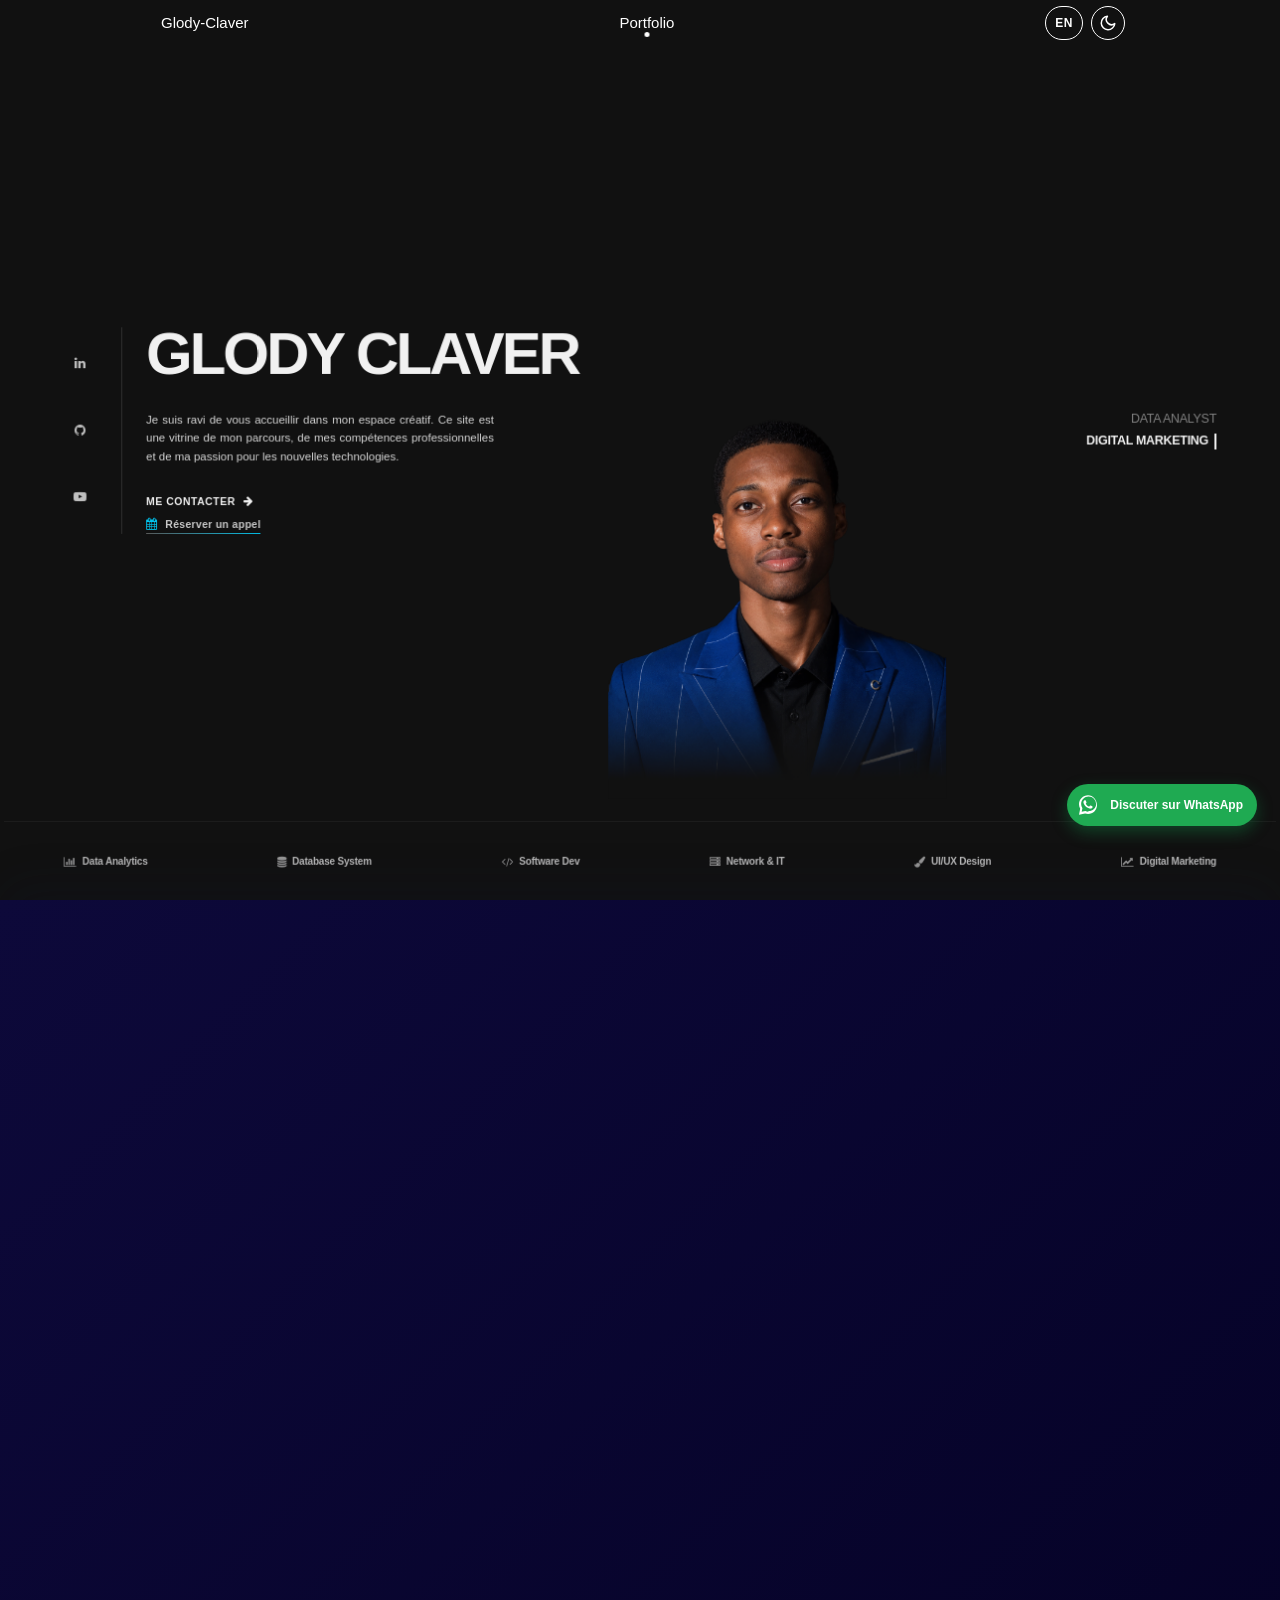
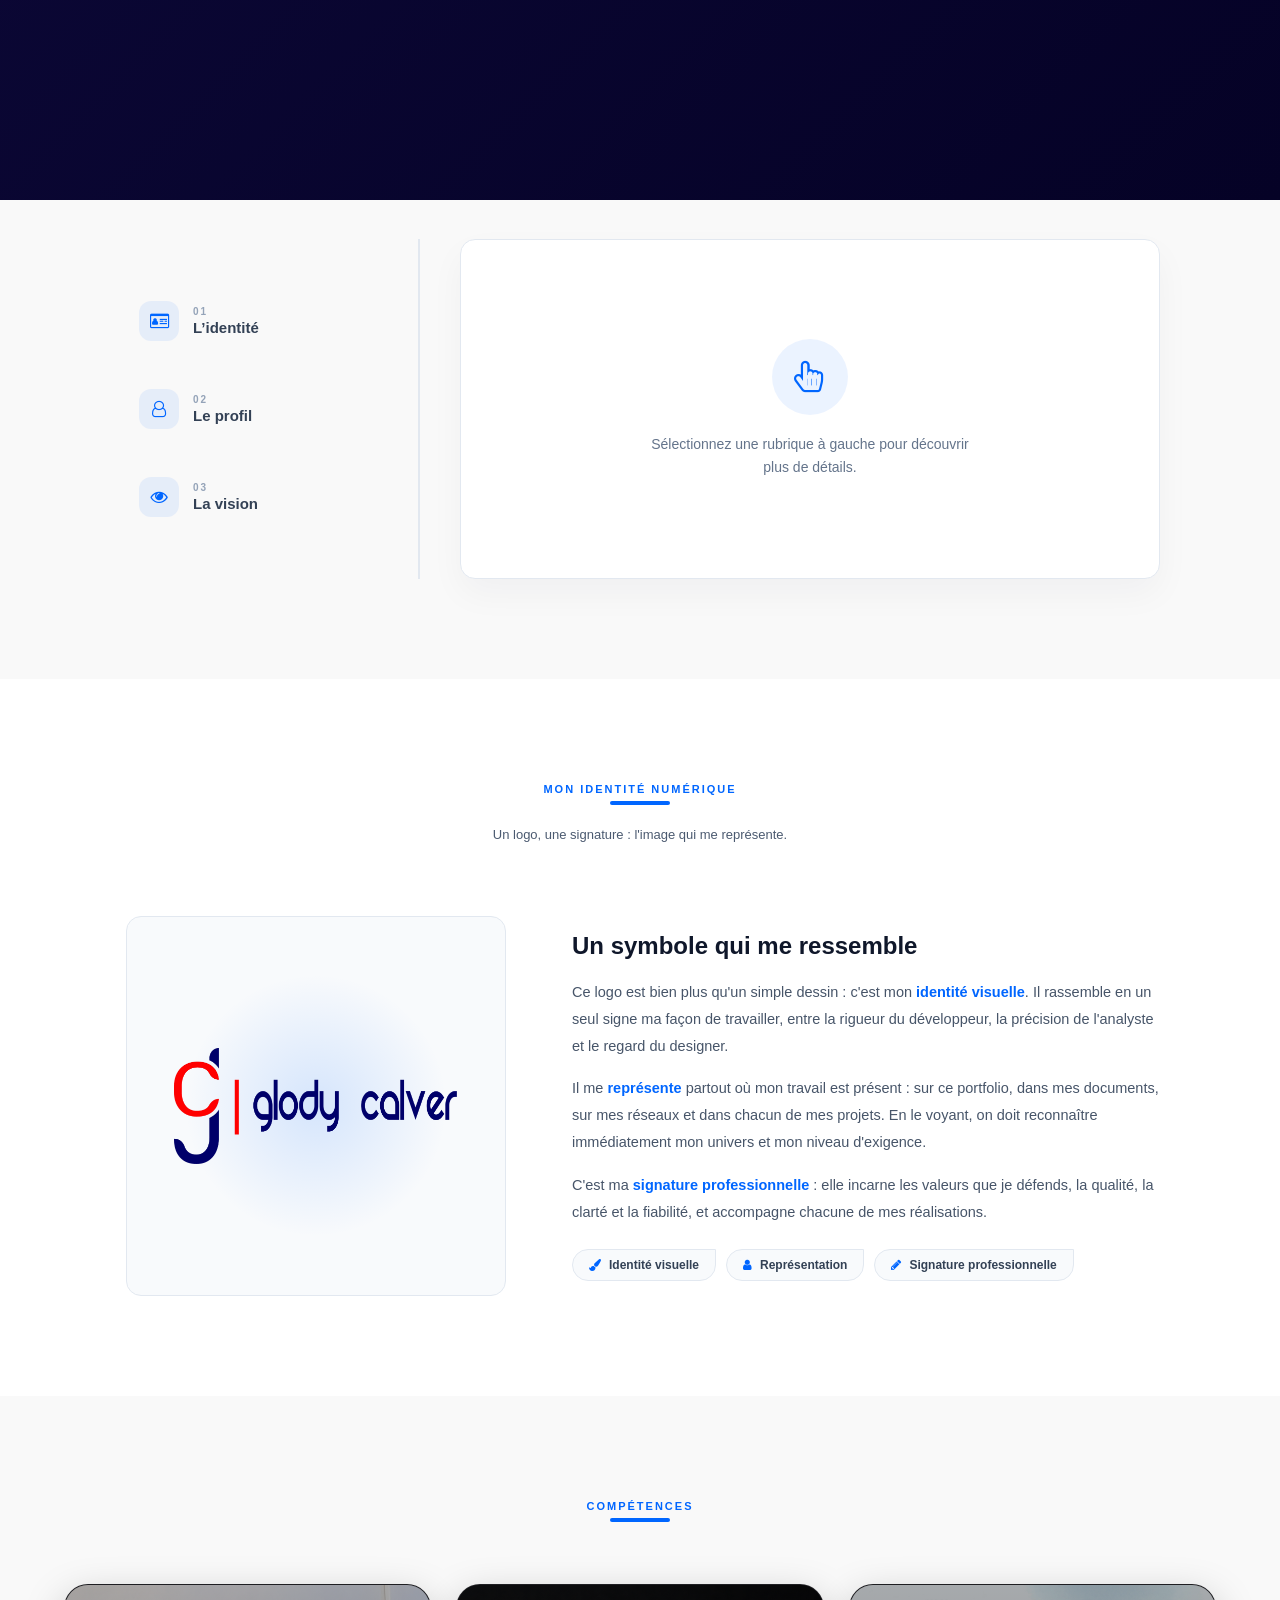
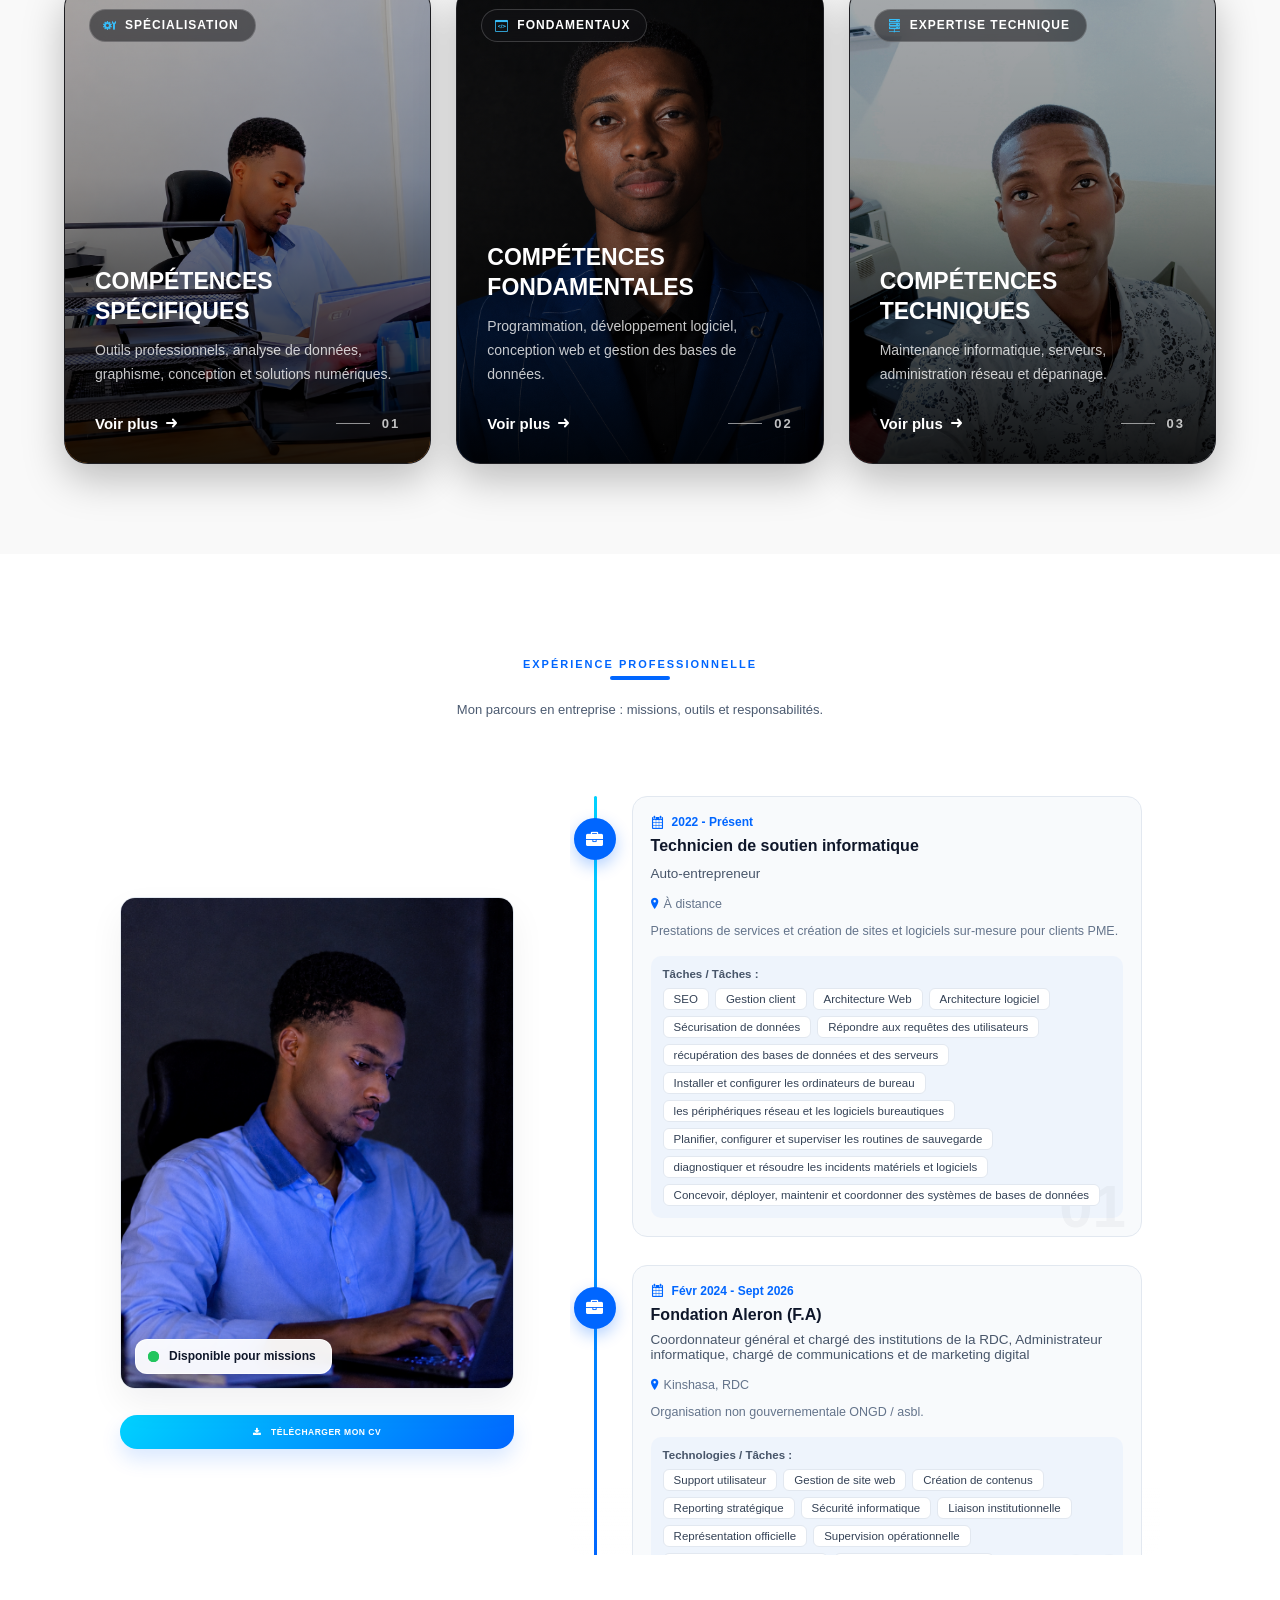
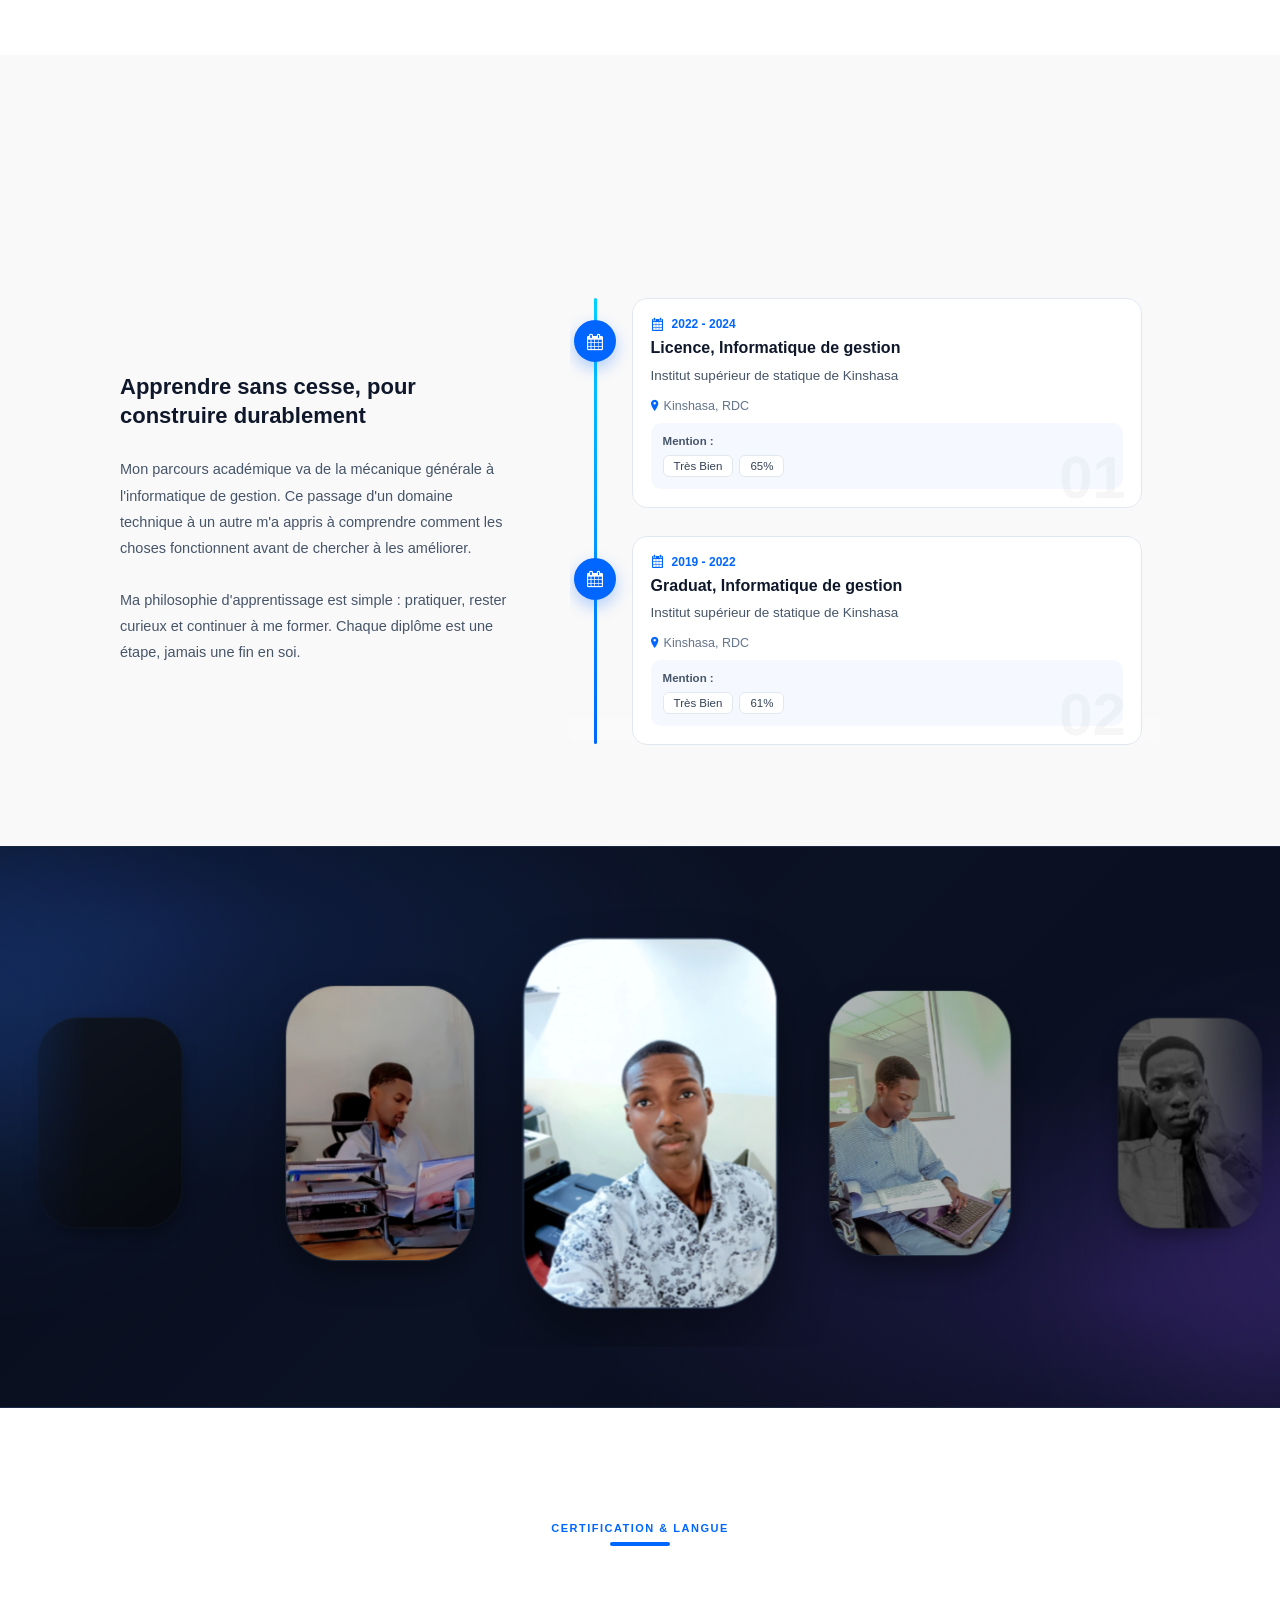
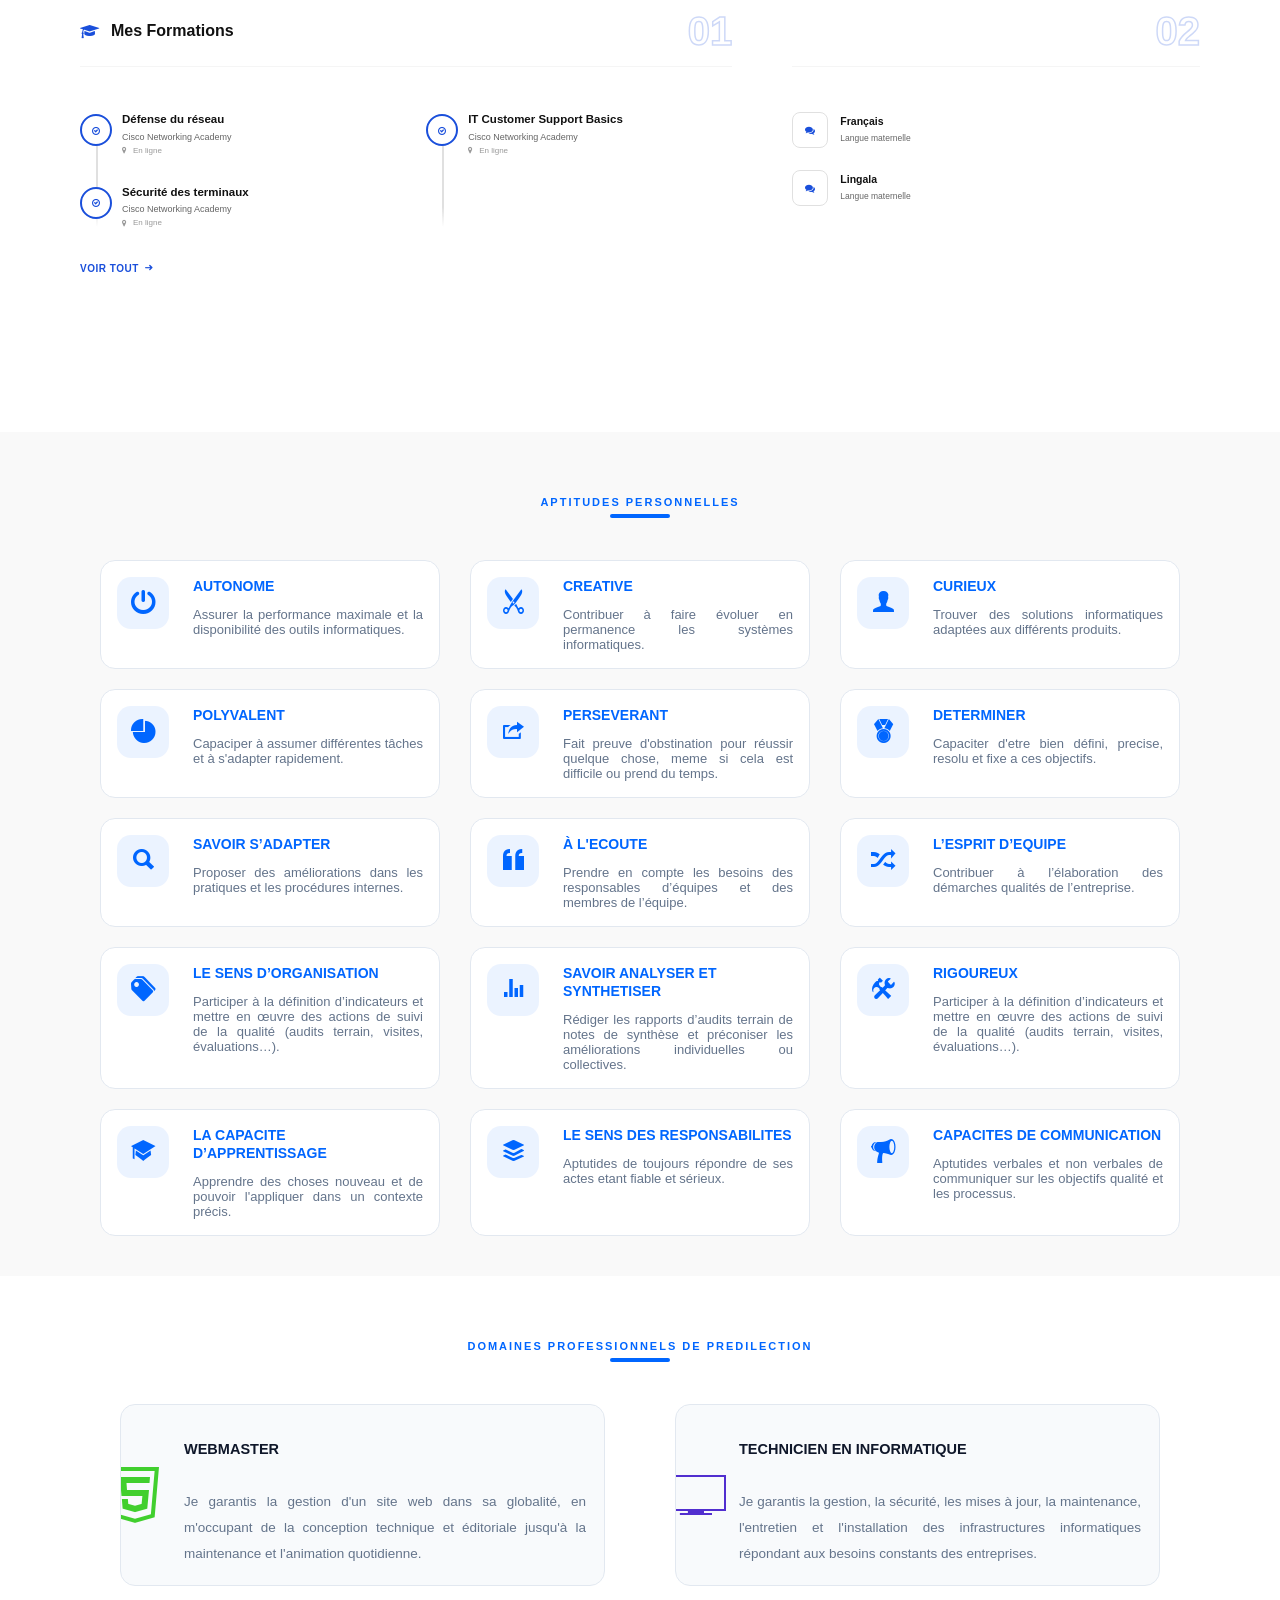
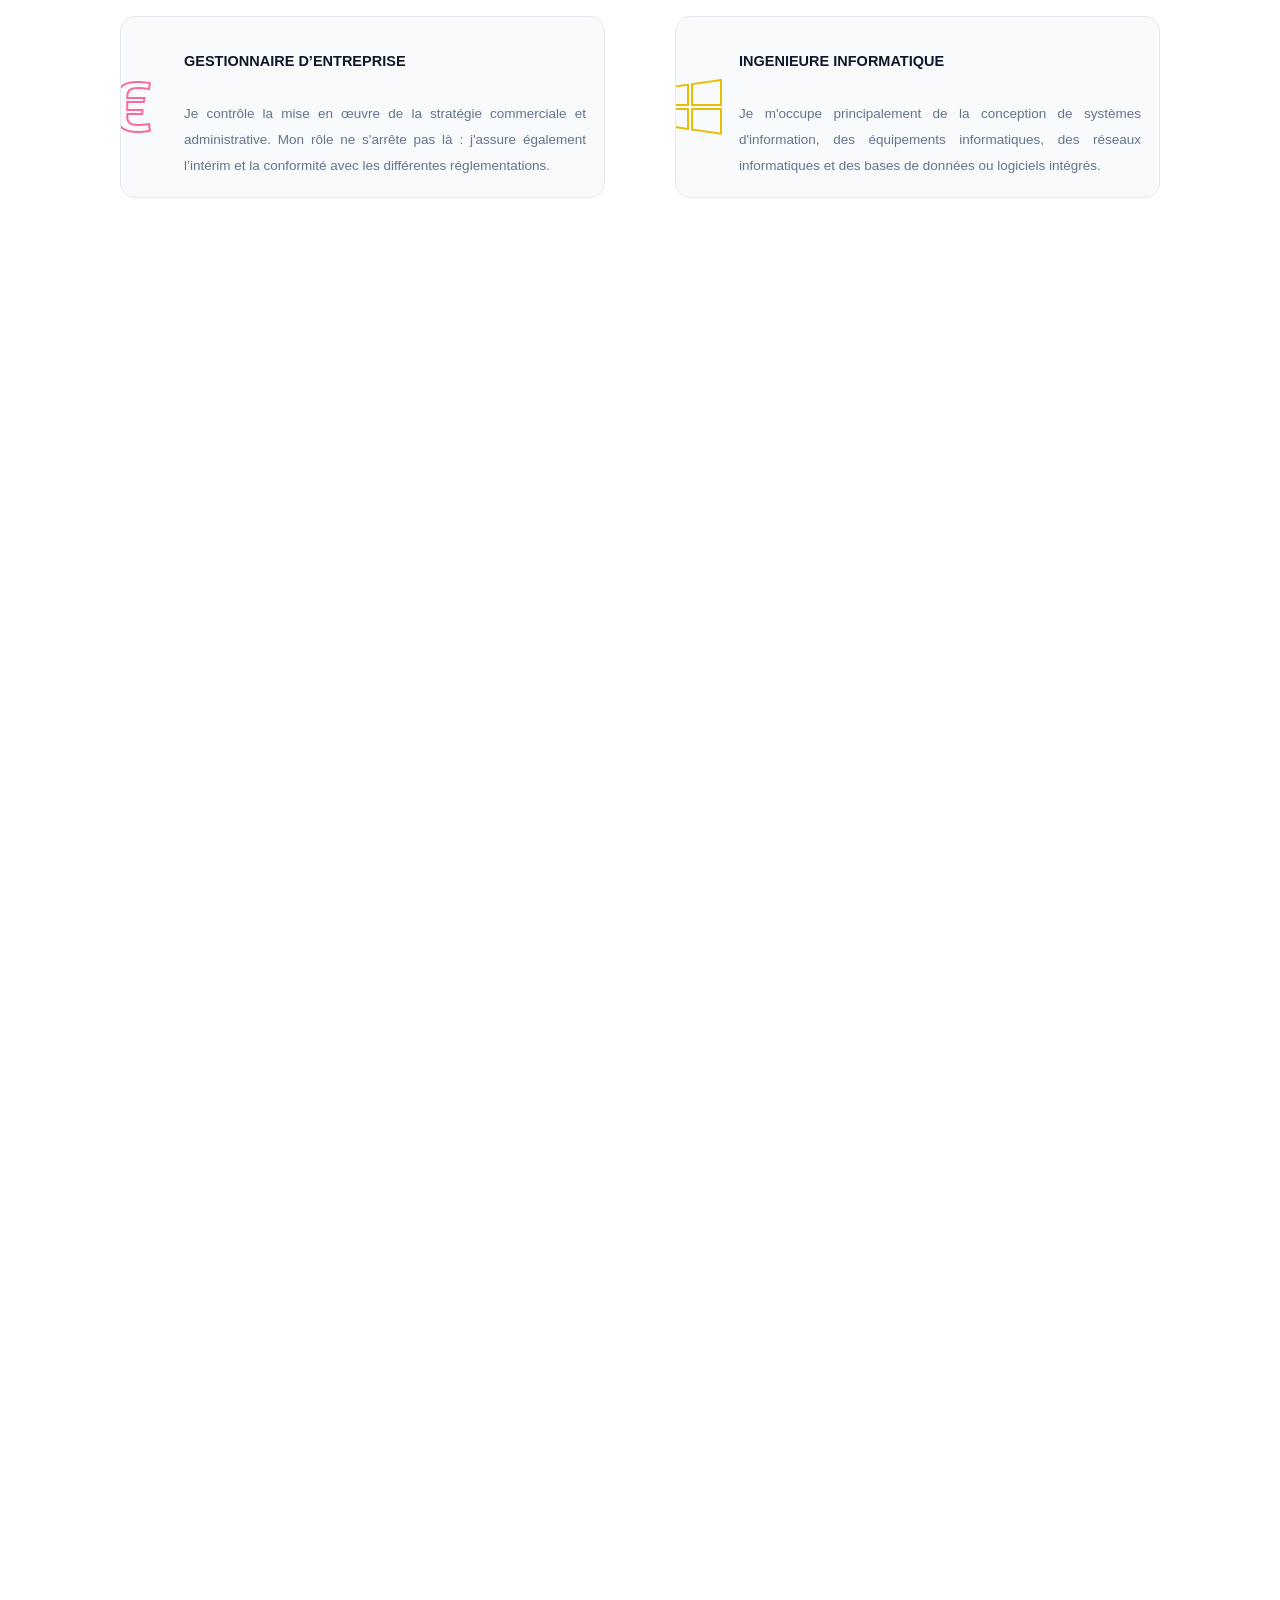
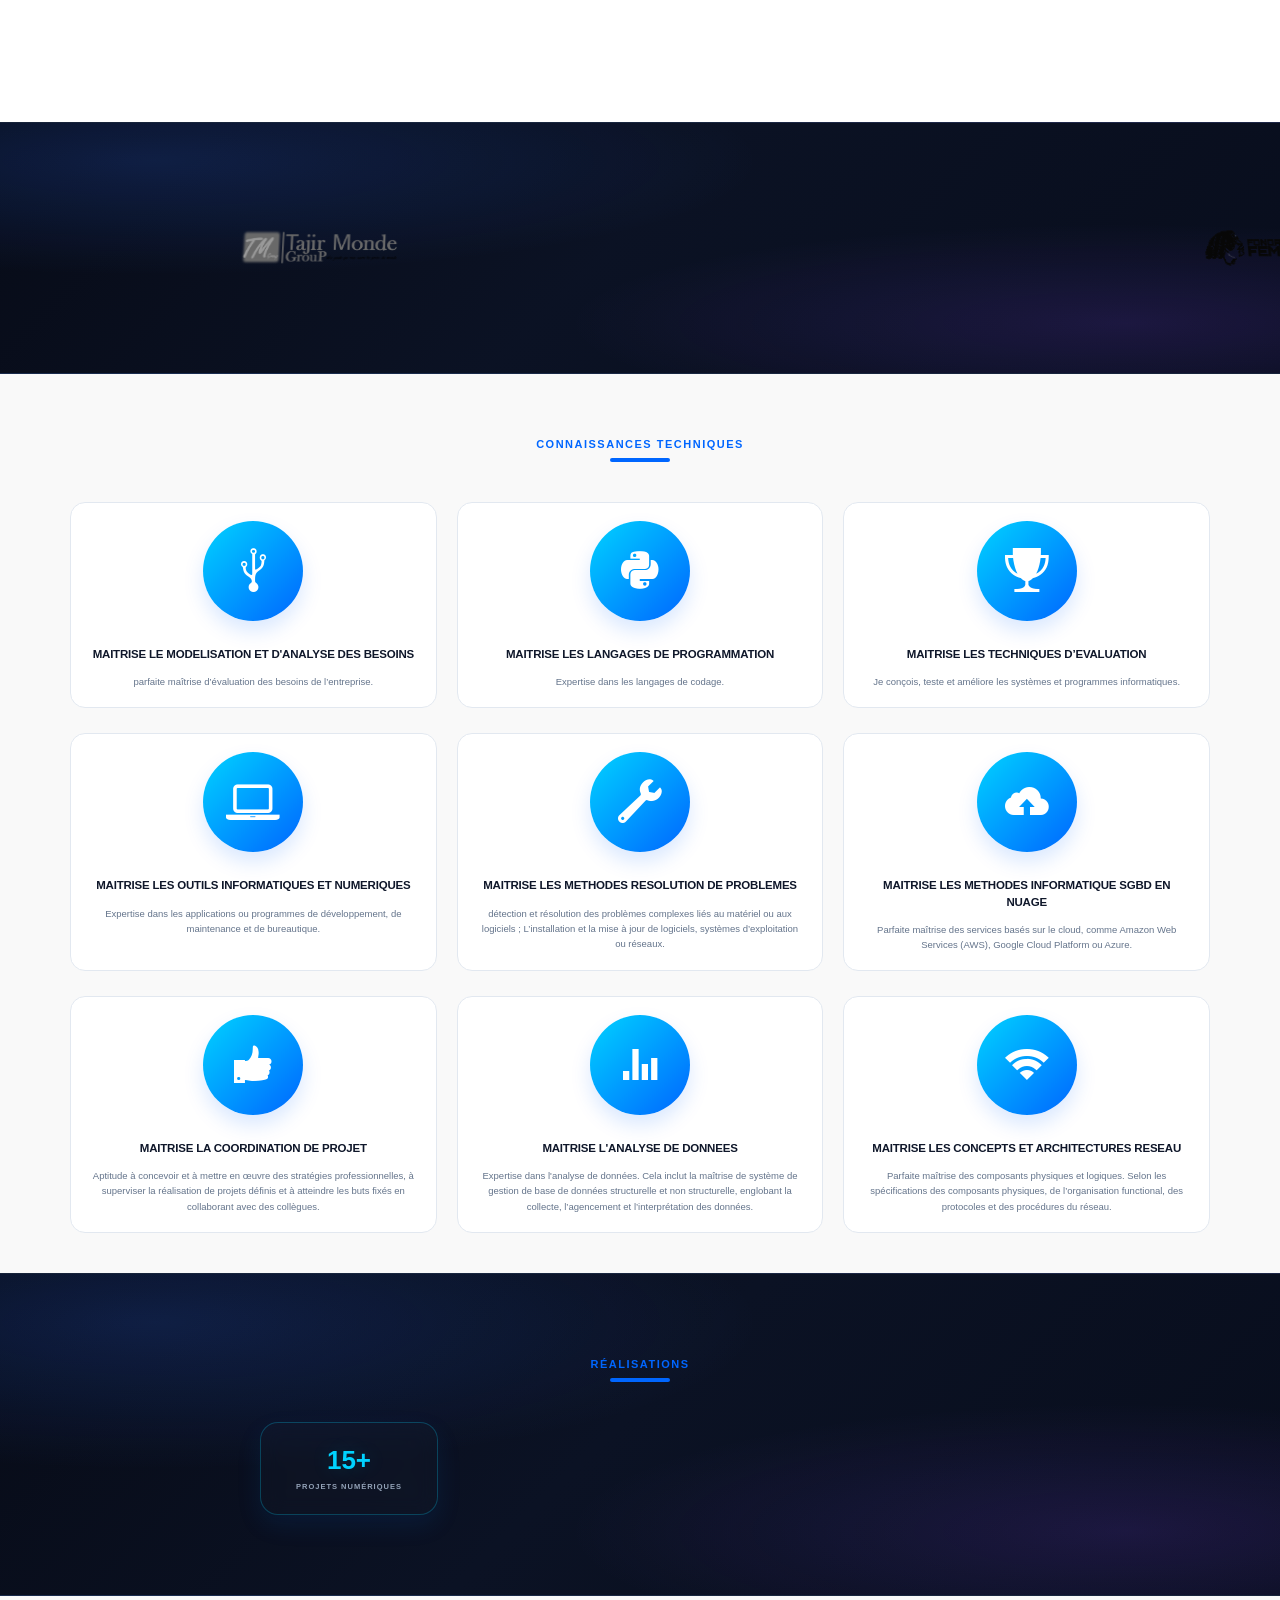
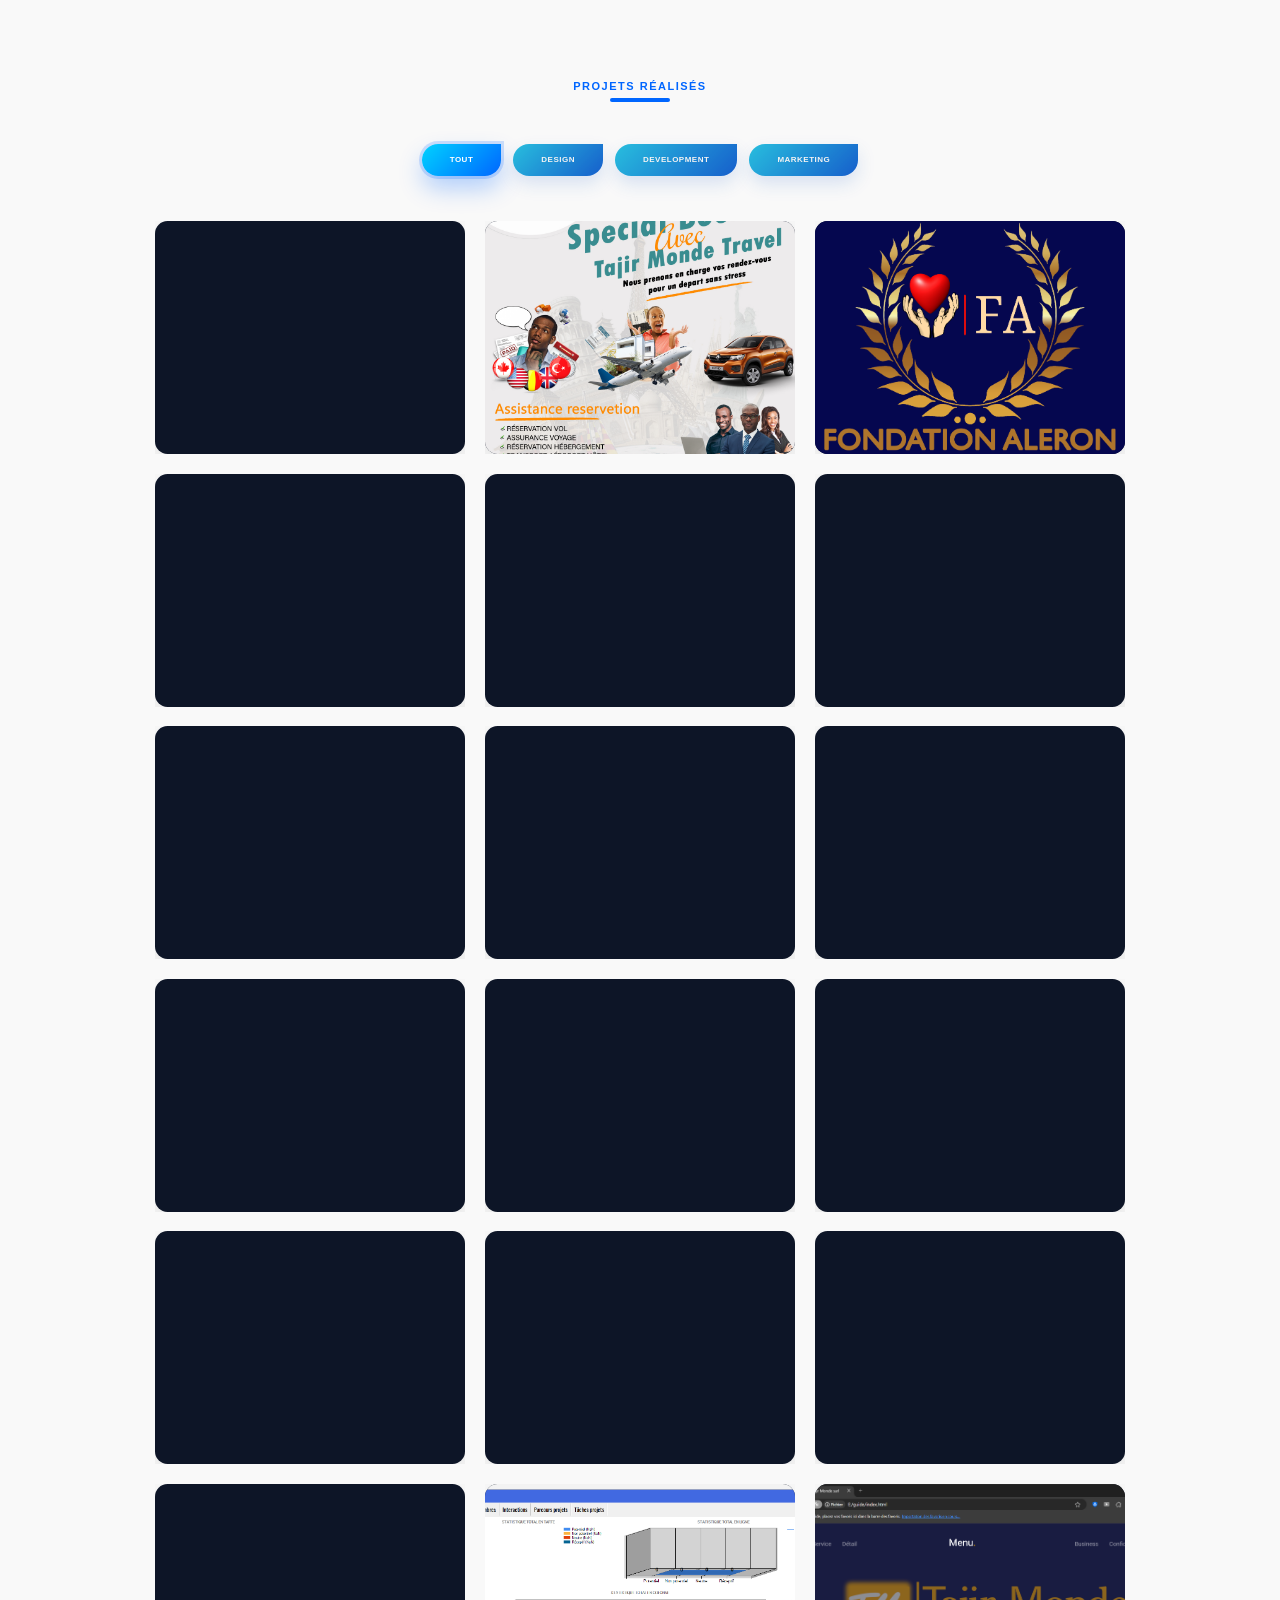
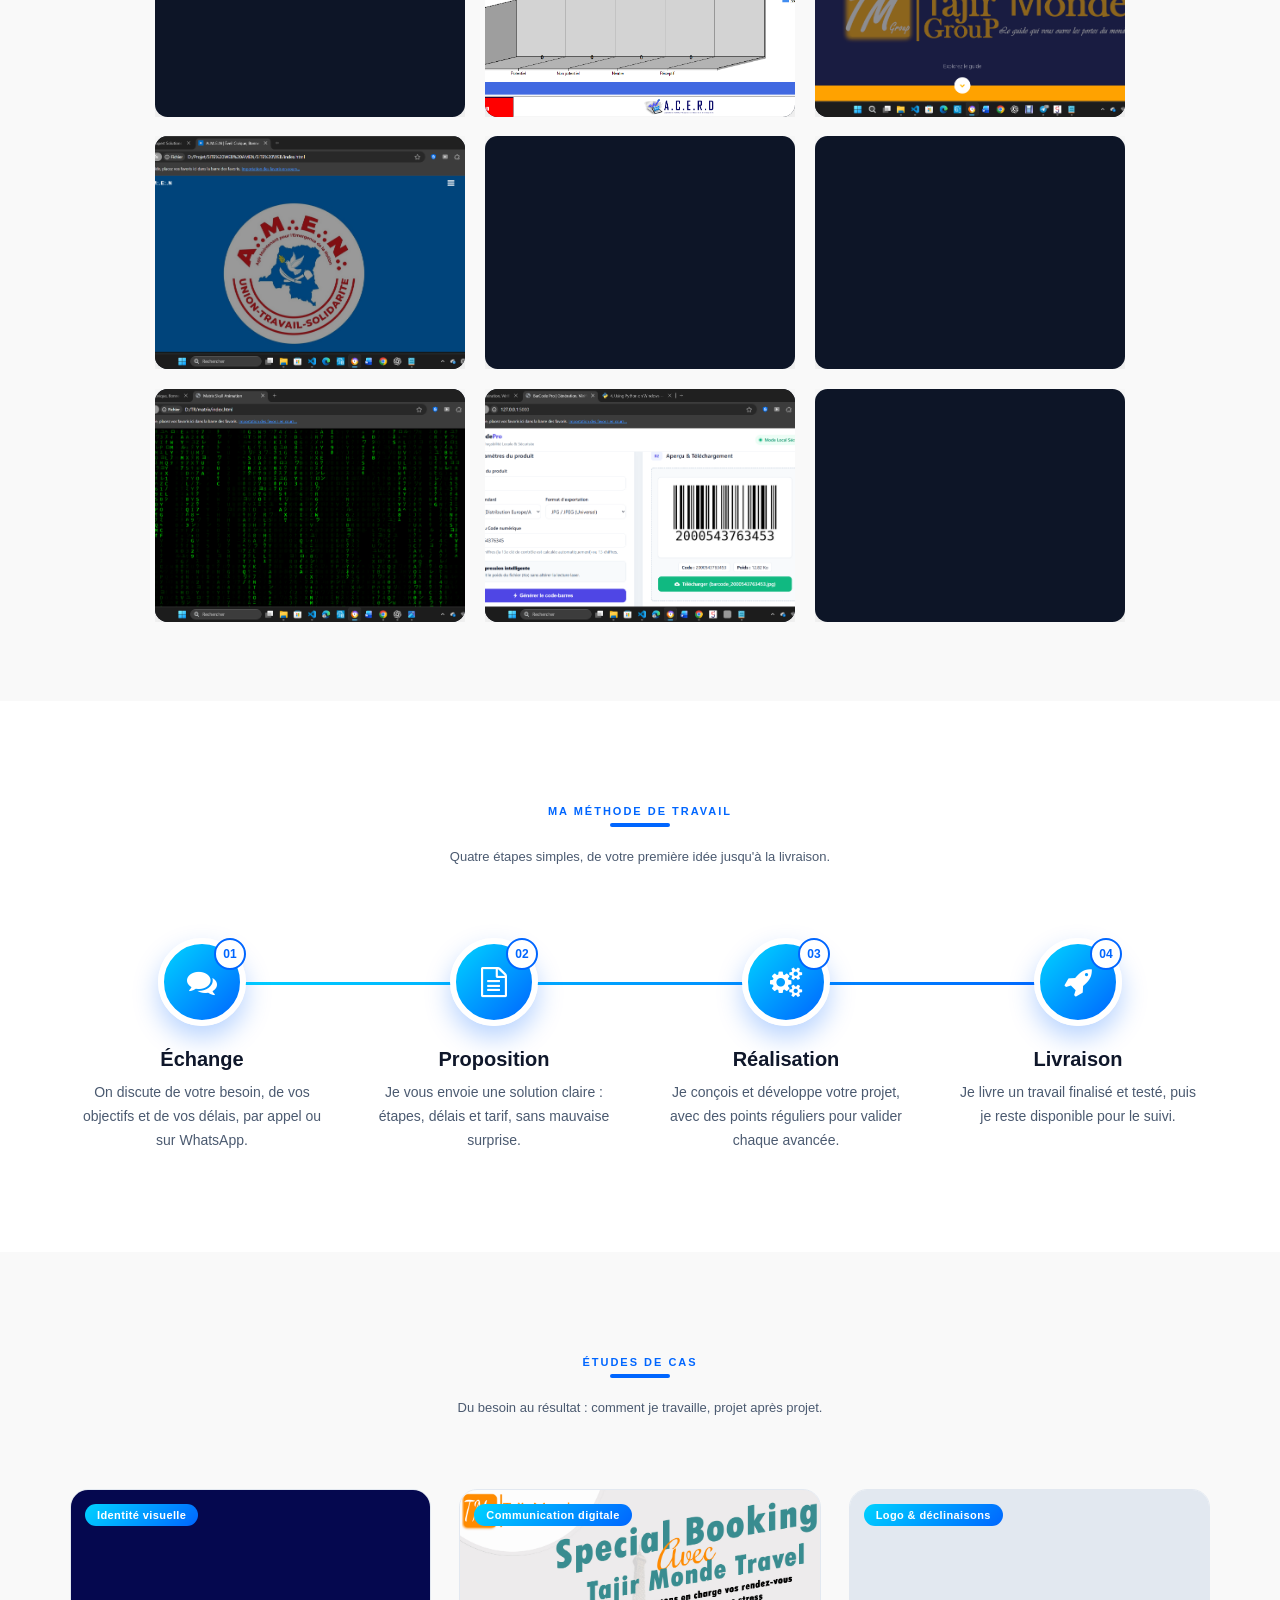
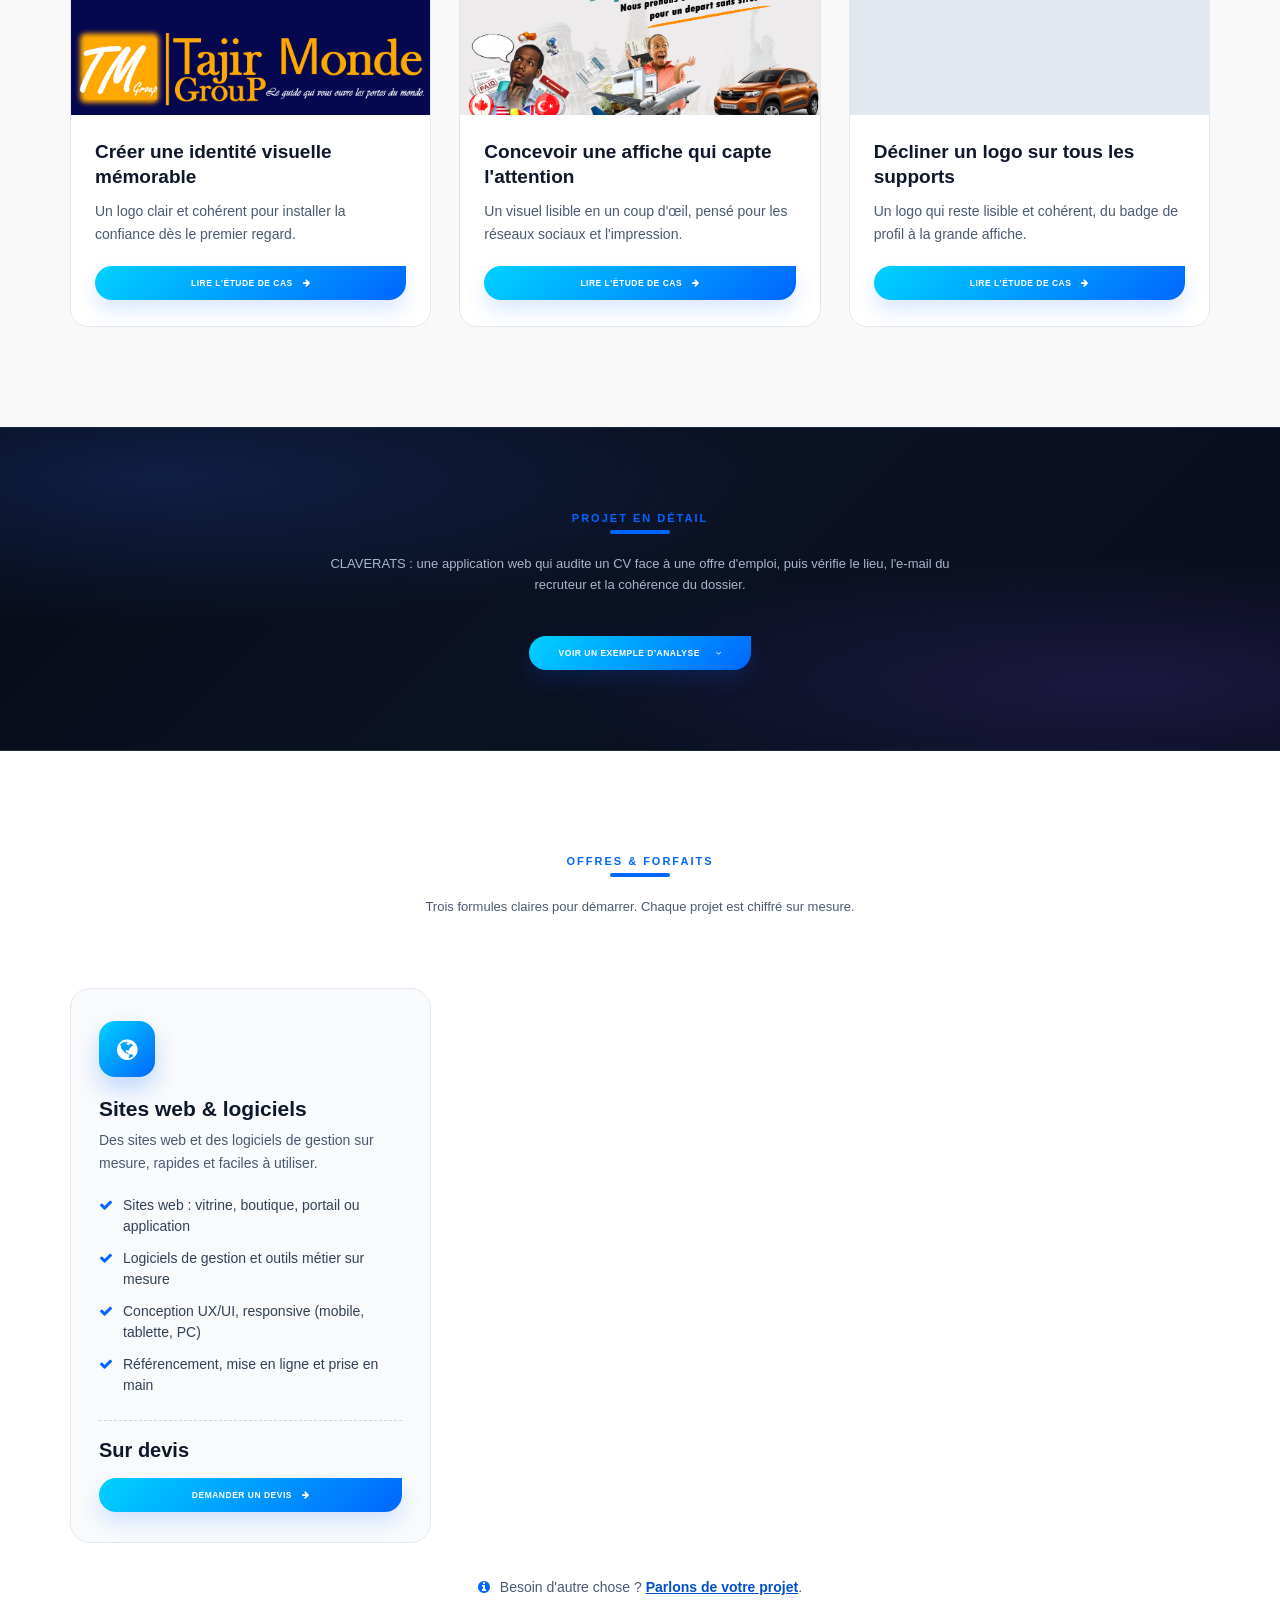
==== commit a01cb539: "Mise a jour" ====
--- a/index.html
+++ b/index.html
@@ -7,7 +7,7 @@
                         <meta name="viewport" content="width=device-width, initial-scale=1.0" />
                         
                         <title>Glody-Claver | Expert Solutions Digitales &amp; Infrastructure IT</title>
-                        <meta name="description" content="Portfolio de Glody-Claver, Expert Solutions Digitales & Infrastructure IT : Data Analyst, Développeur Logiciel, Analyste Programmeur, Administrateur Base de Données & Réseaux, IT Support et UX-UI/Webdesigner." />
+                        <meta name="description" content="Glody-Claver, Expert Solutions Digitales & IT : Data Analyst, Développeur Logiciel, Analyste Programmeur, Admin BDD & Réseaux, Support IT et UX/UI Designer." />
                         <meta name="keywords" content="Glody-Claver, Consultant Tech, Solutions Digitales, Data Analyst, Graphiste, Webdesigner, Analyste Programmeur, IT Support, Développeur Logiciel, Base de données, Administrateur Réseau, UX-UI Designer" />
                         <meta name="author" content="Glody-Claver" />
                         <meta name="robots" content="index, follow">
@@ -71,7 +71,8 @@
                         <link rel="icon" type="image/png" sizes="48x48" href="https://glodyclaver-ui.github.io/glodyclaver.github.io/images/favicon-48.png">
                         <link rel="icon" type="image/png" sizes="96x96" href="https://glodyclaver-ui.github.io/glodyclaver.github.io/images/favicon-96.png">
                         <link rel="icon" type="image/png" sizes="192x192" href="https://glodyclaver-ui.github.io/glodyclaver.github.io/images/favicon-192.png">
-                        <link rel="icon" type="image/x-icon" href="https://glodyclaver-ui.github.io/glodyclaver.github.io/favicon.ico">
+                        <link rel="icon" type="image/x-icon" sizes="32x32" href="https://glodyclaver-ui.github.io/glodyclaver.github.io/favicon.ico">
+                        <link rel="icon" type="image/svg+xml" href="https://glodyclaver-ui.github.io/glodyclaver.github.io/icon.svg">
                         <link rel="apple-touch-icon" sizes="180x180" href="https://glodyclaver-ui.github.io/glodyclaver.github.io/images/apple-touch-icon.png">
                         <link rel="manifest" href="./json/manifest.json">
 
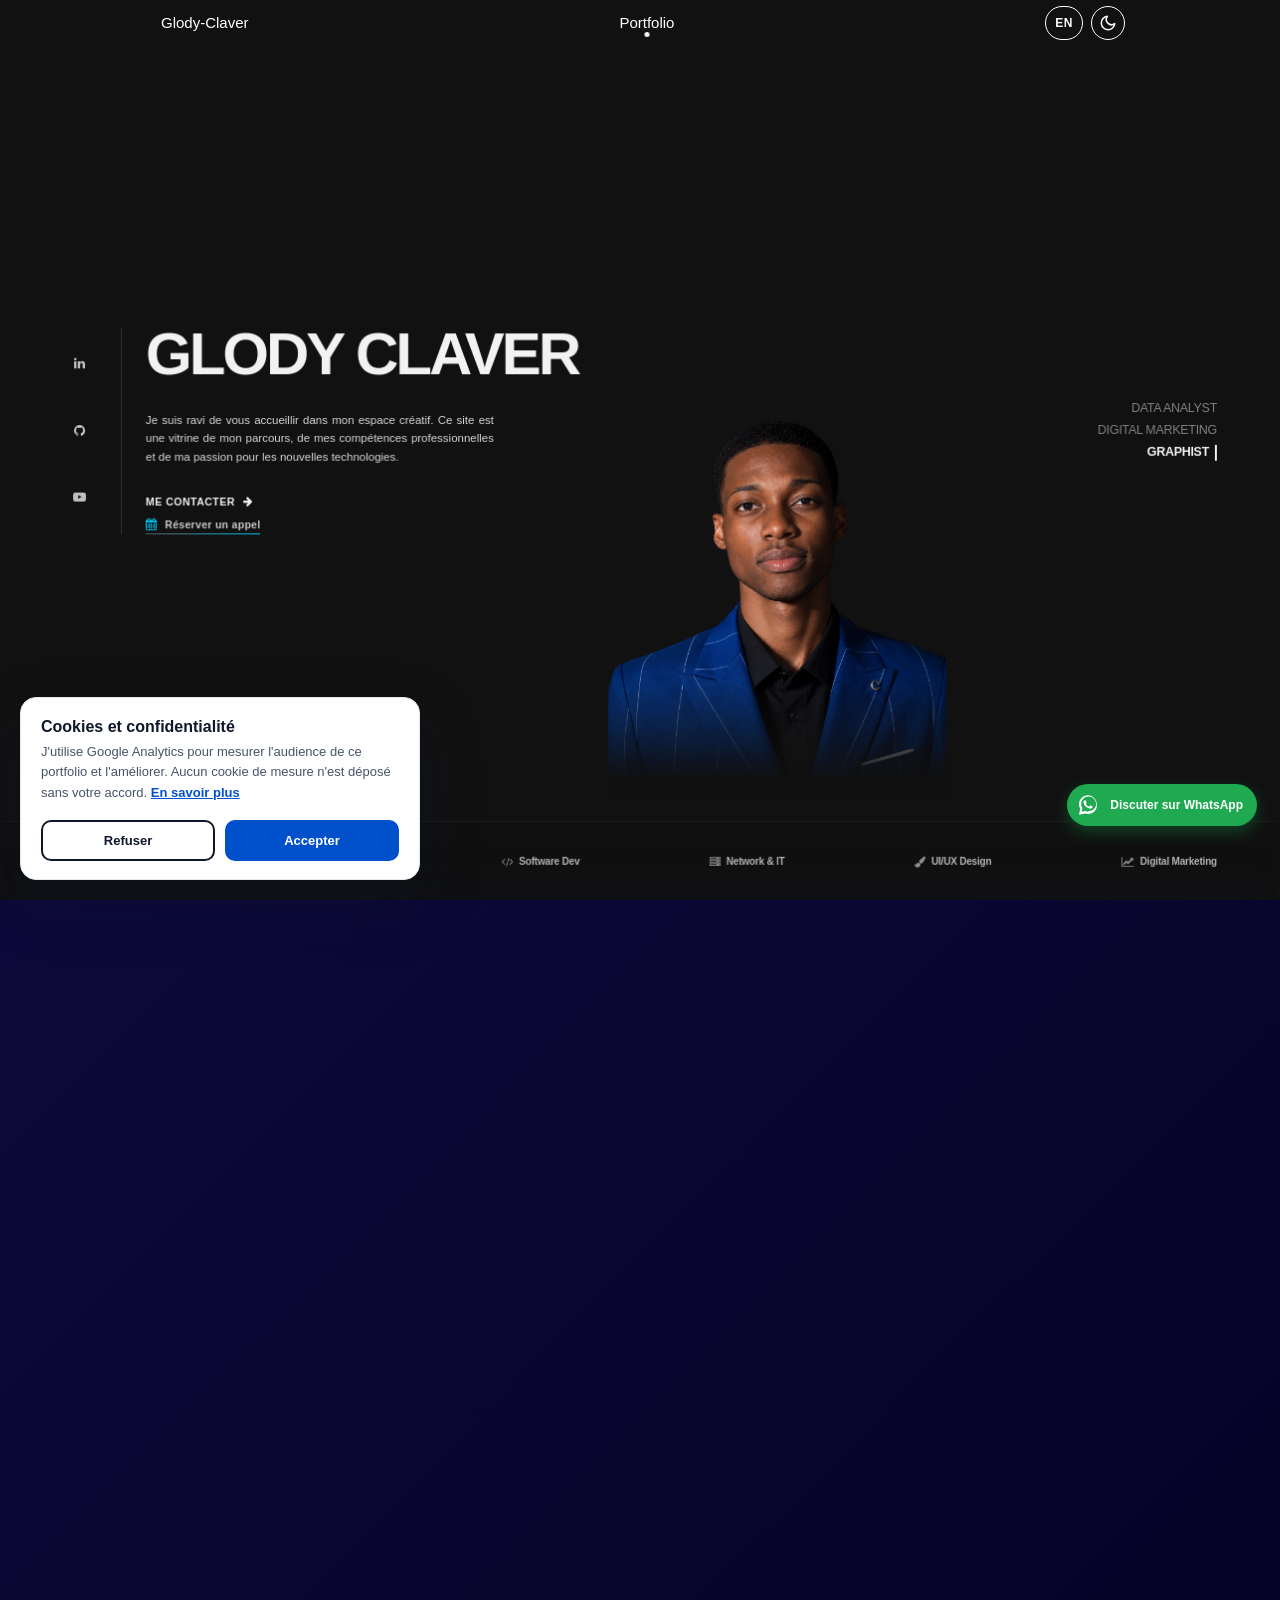
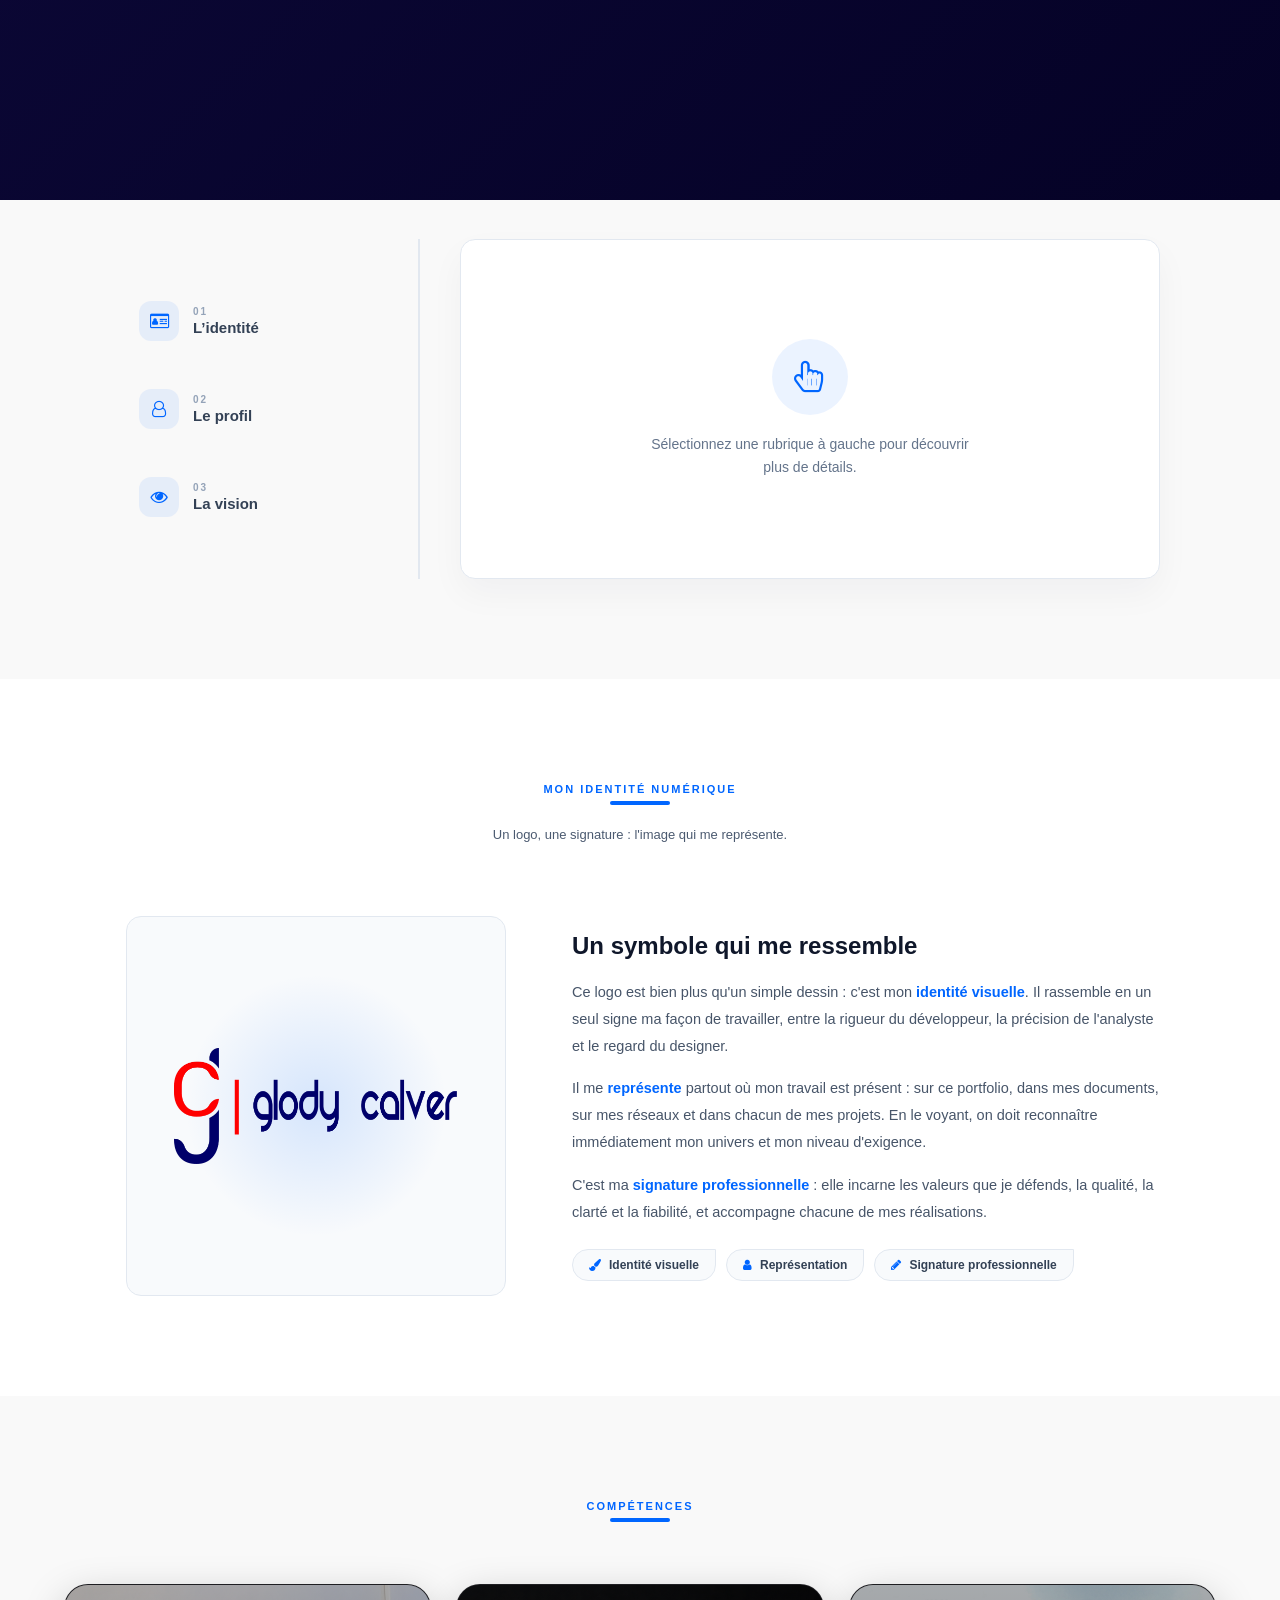
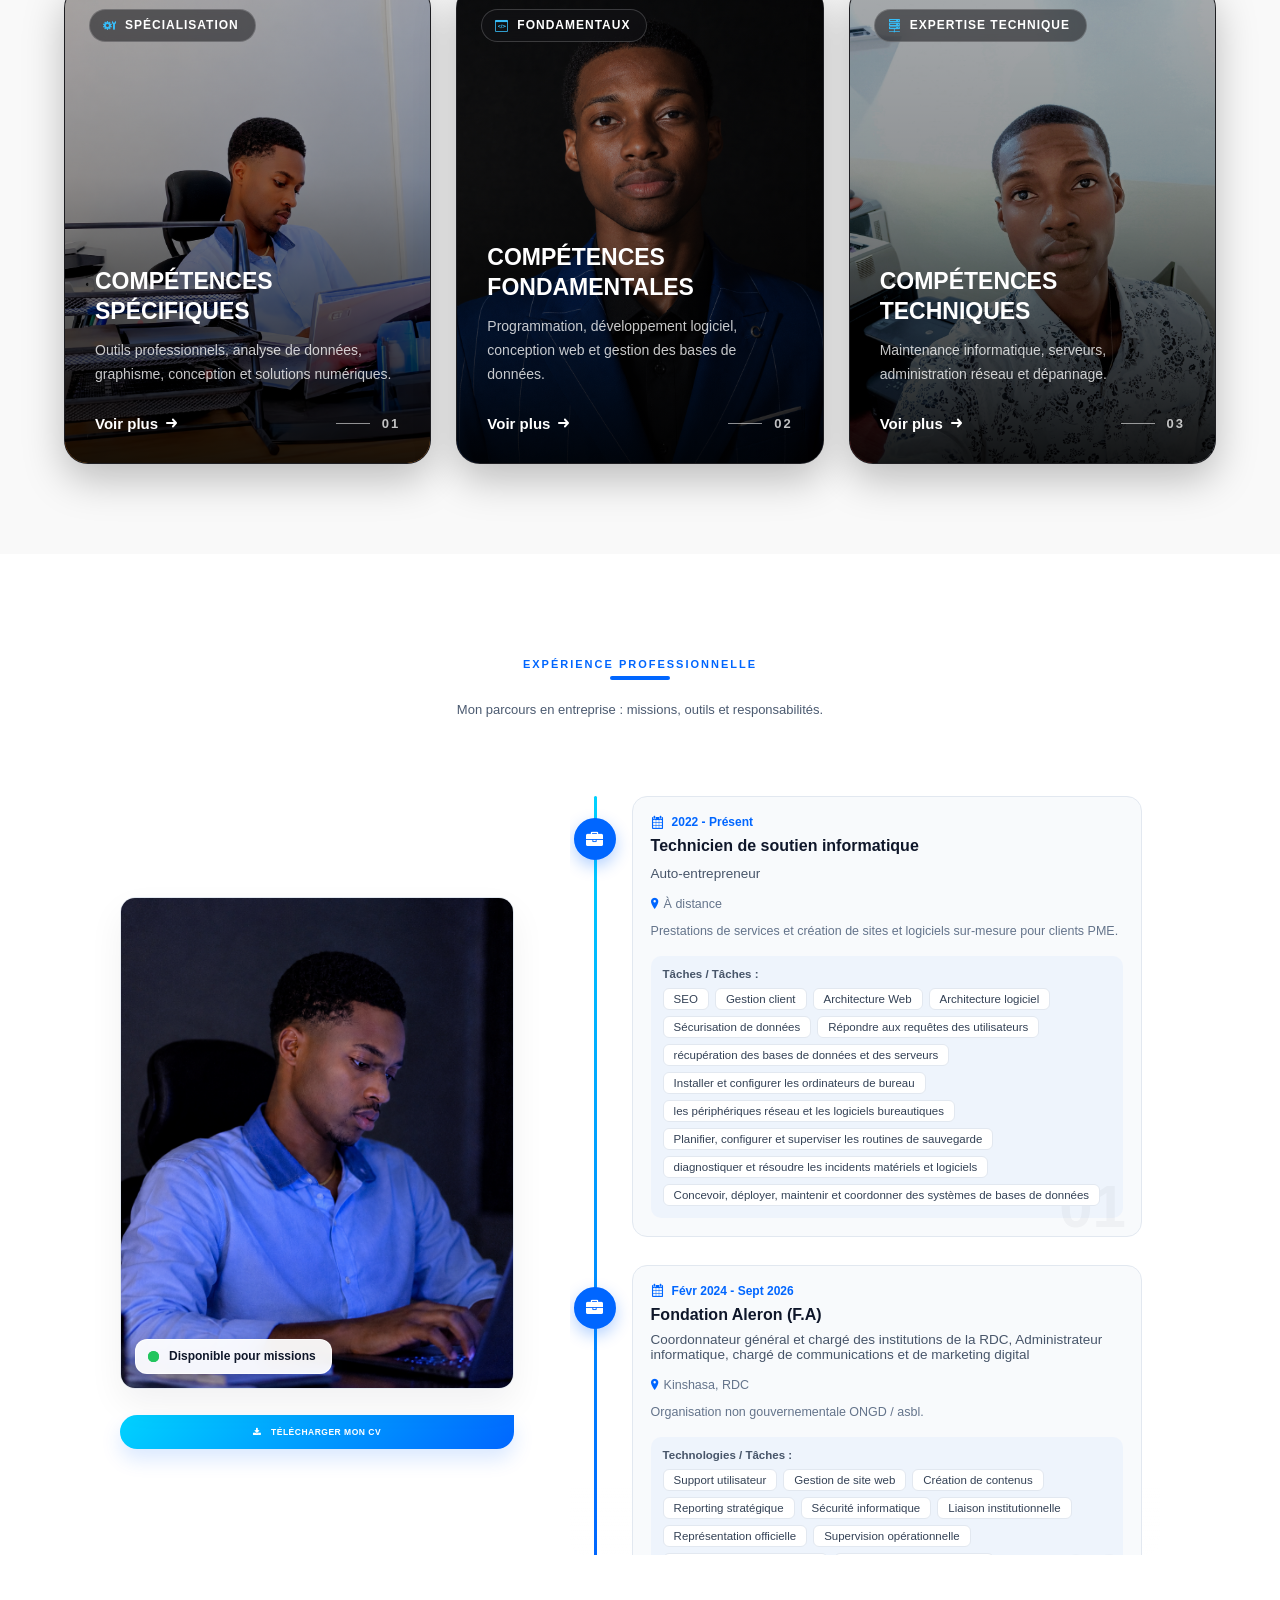
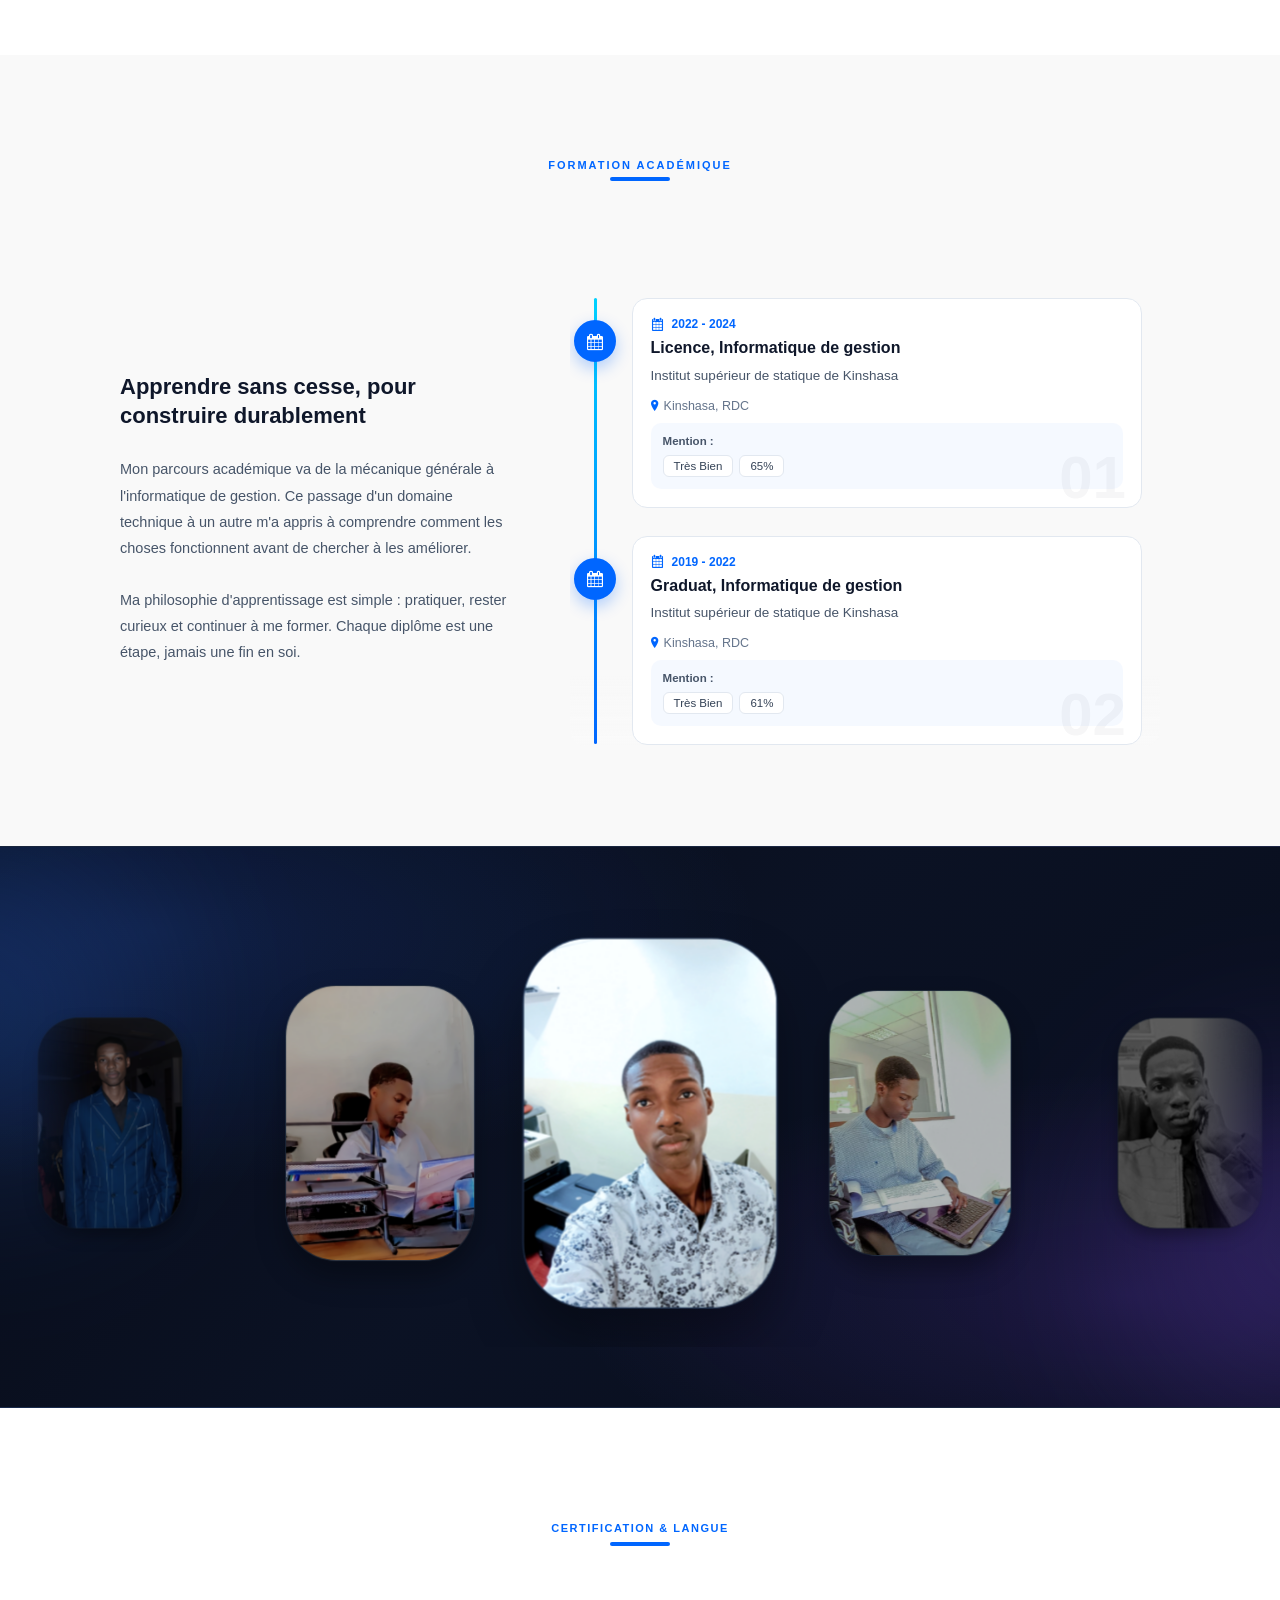
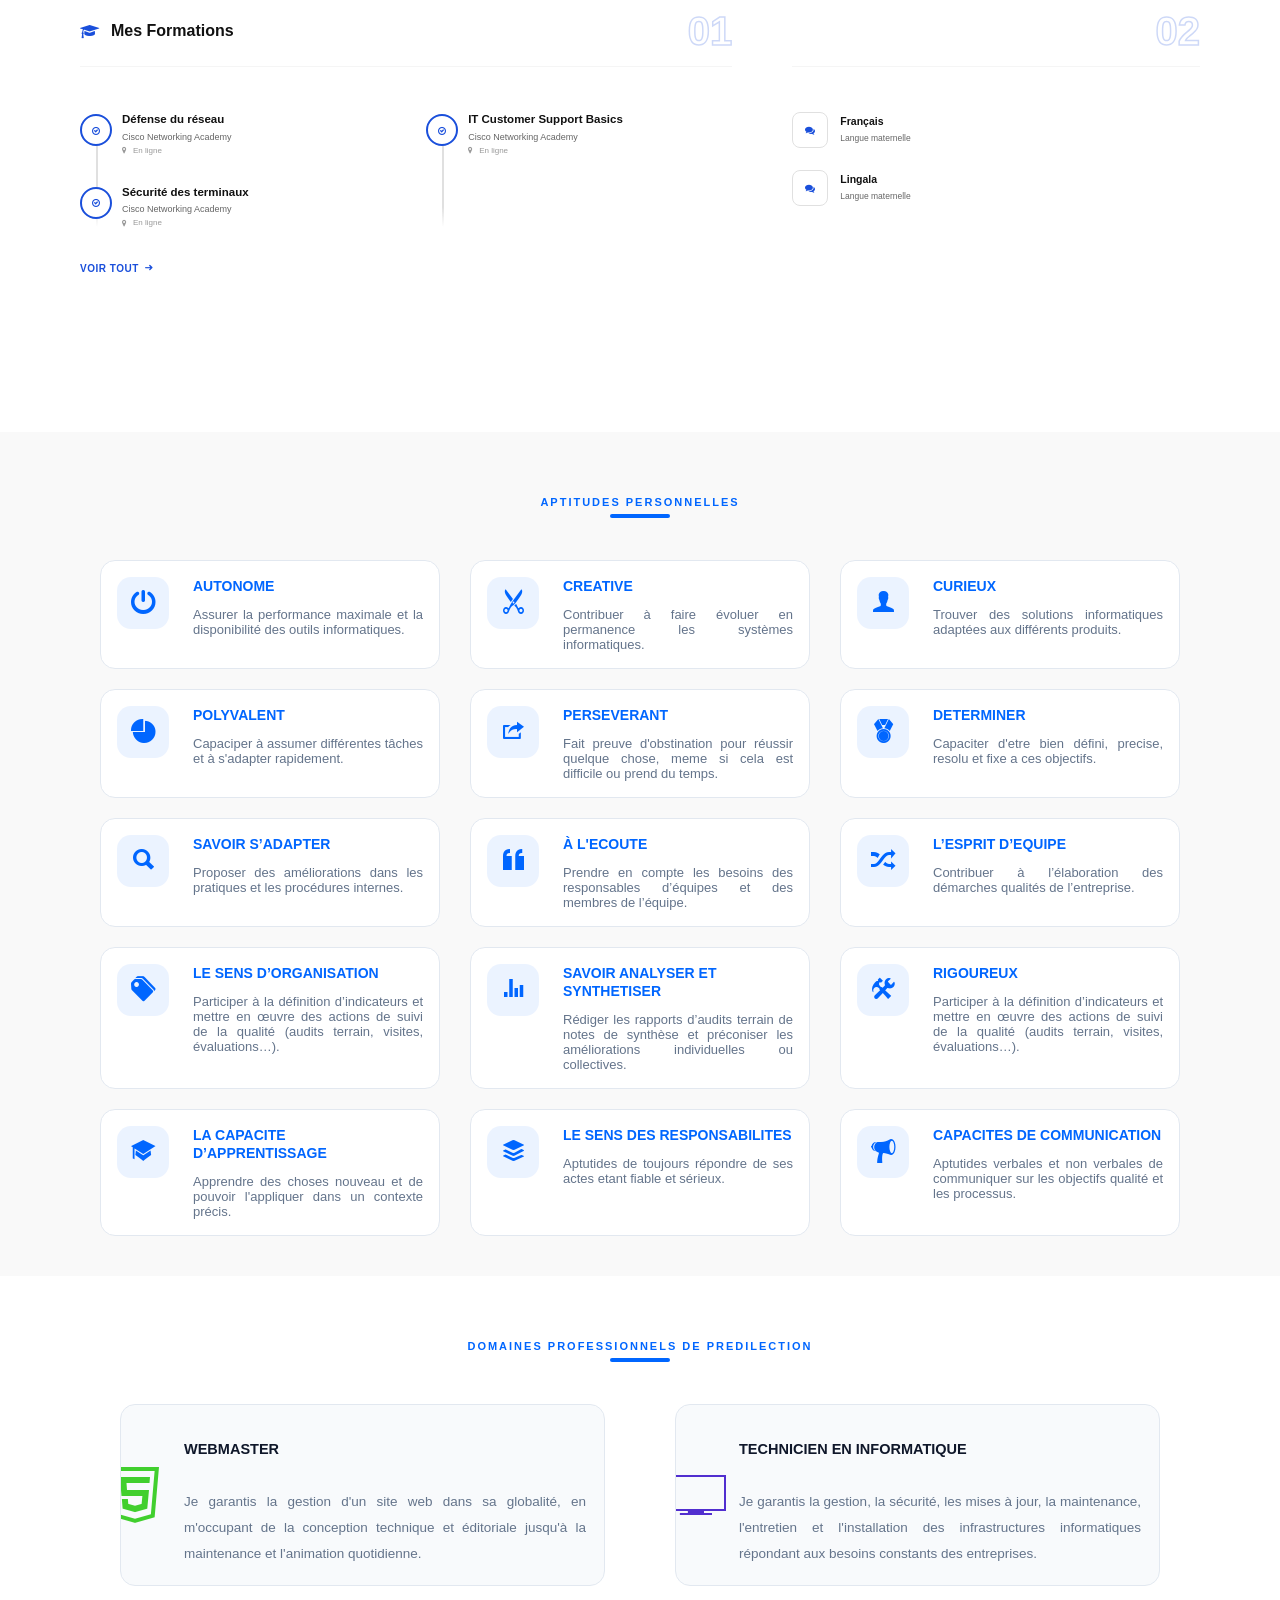
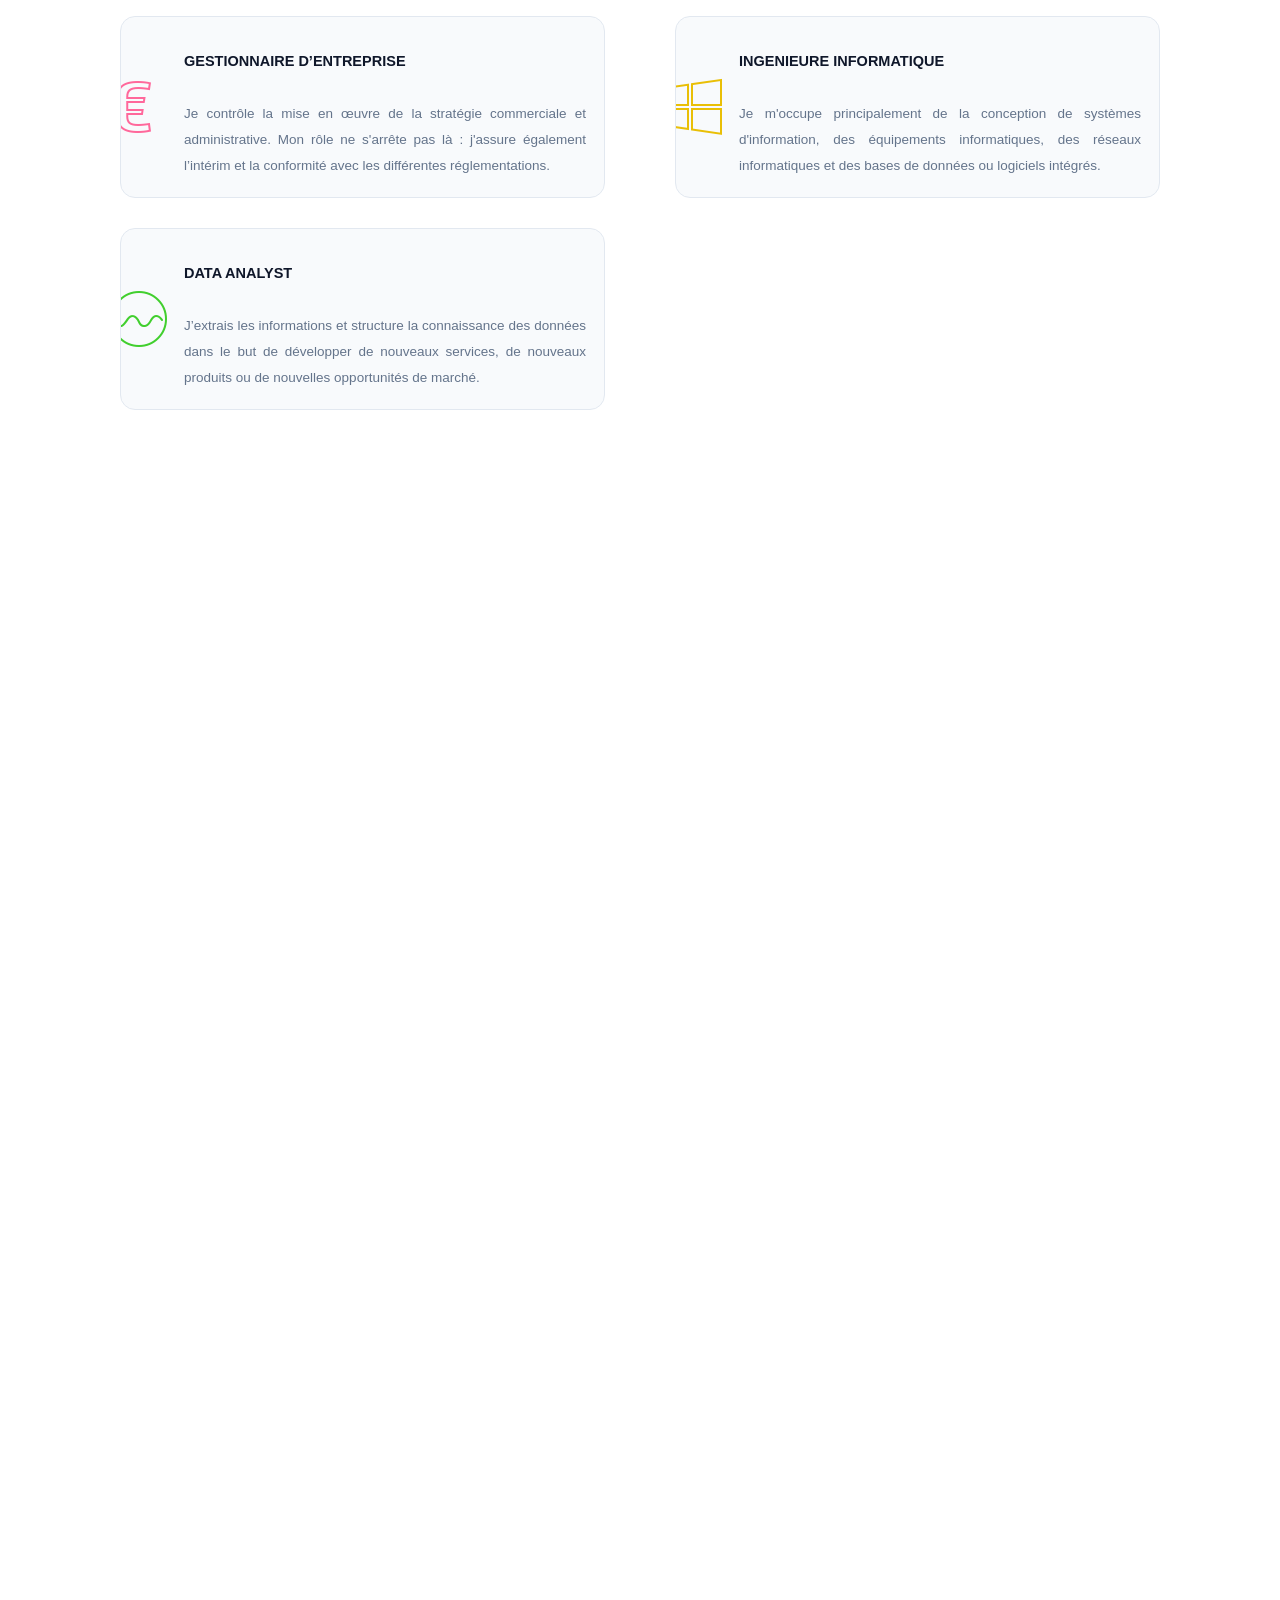
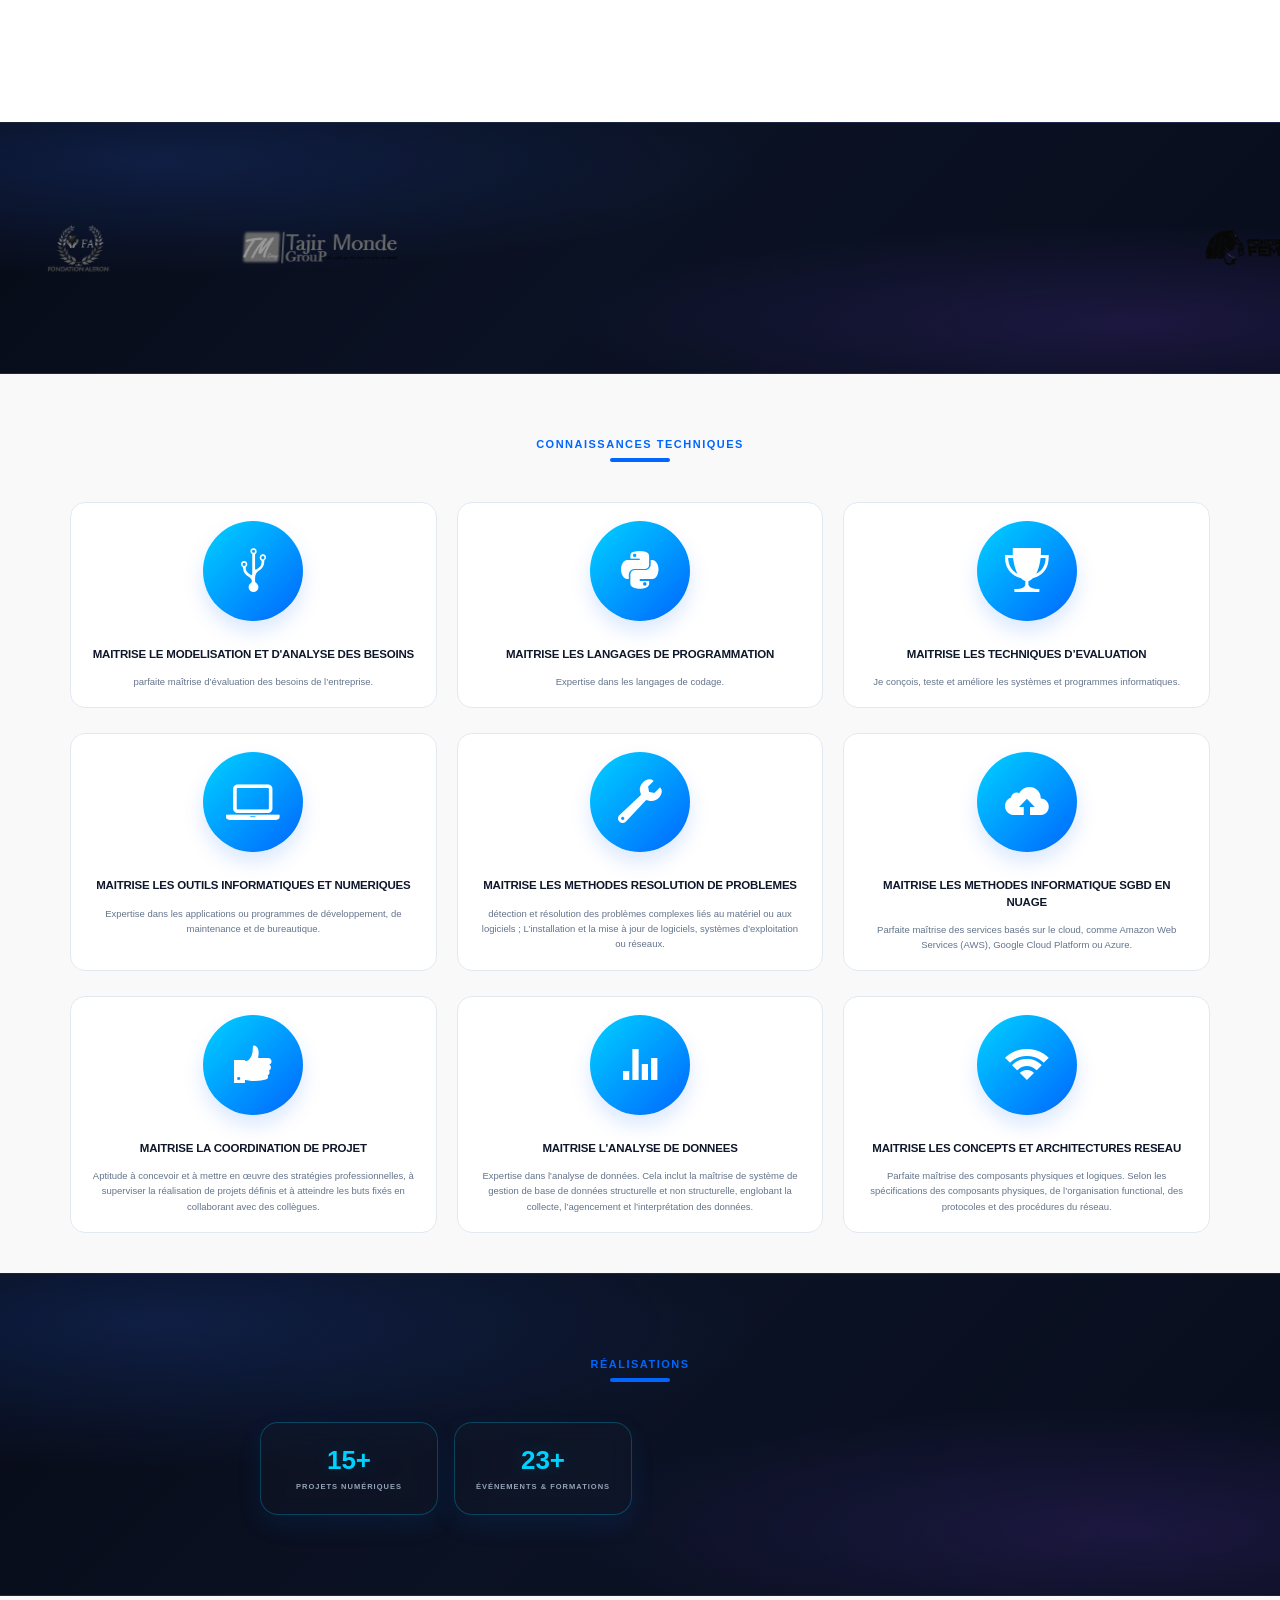
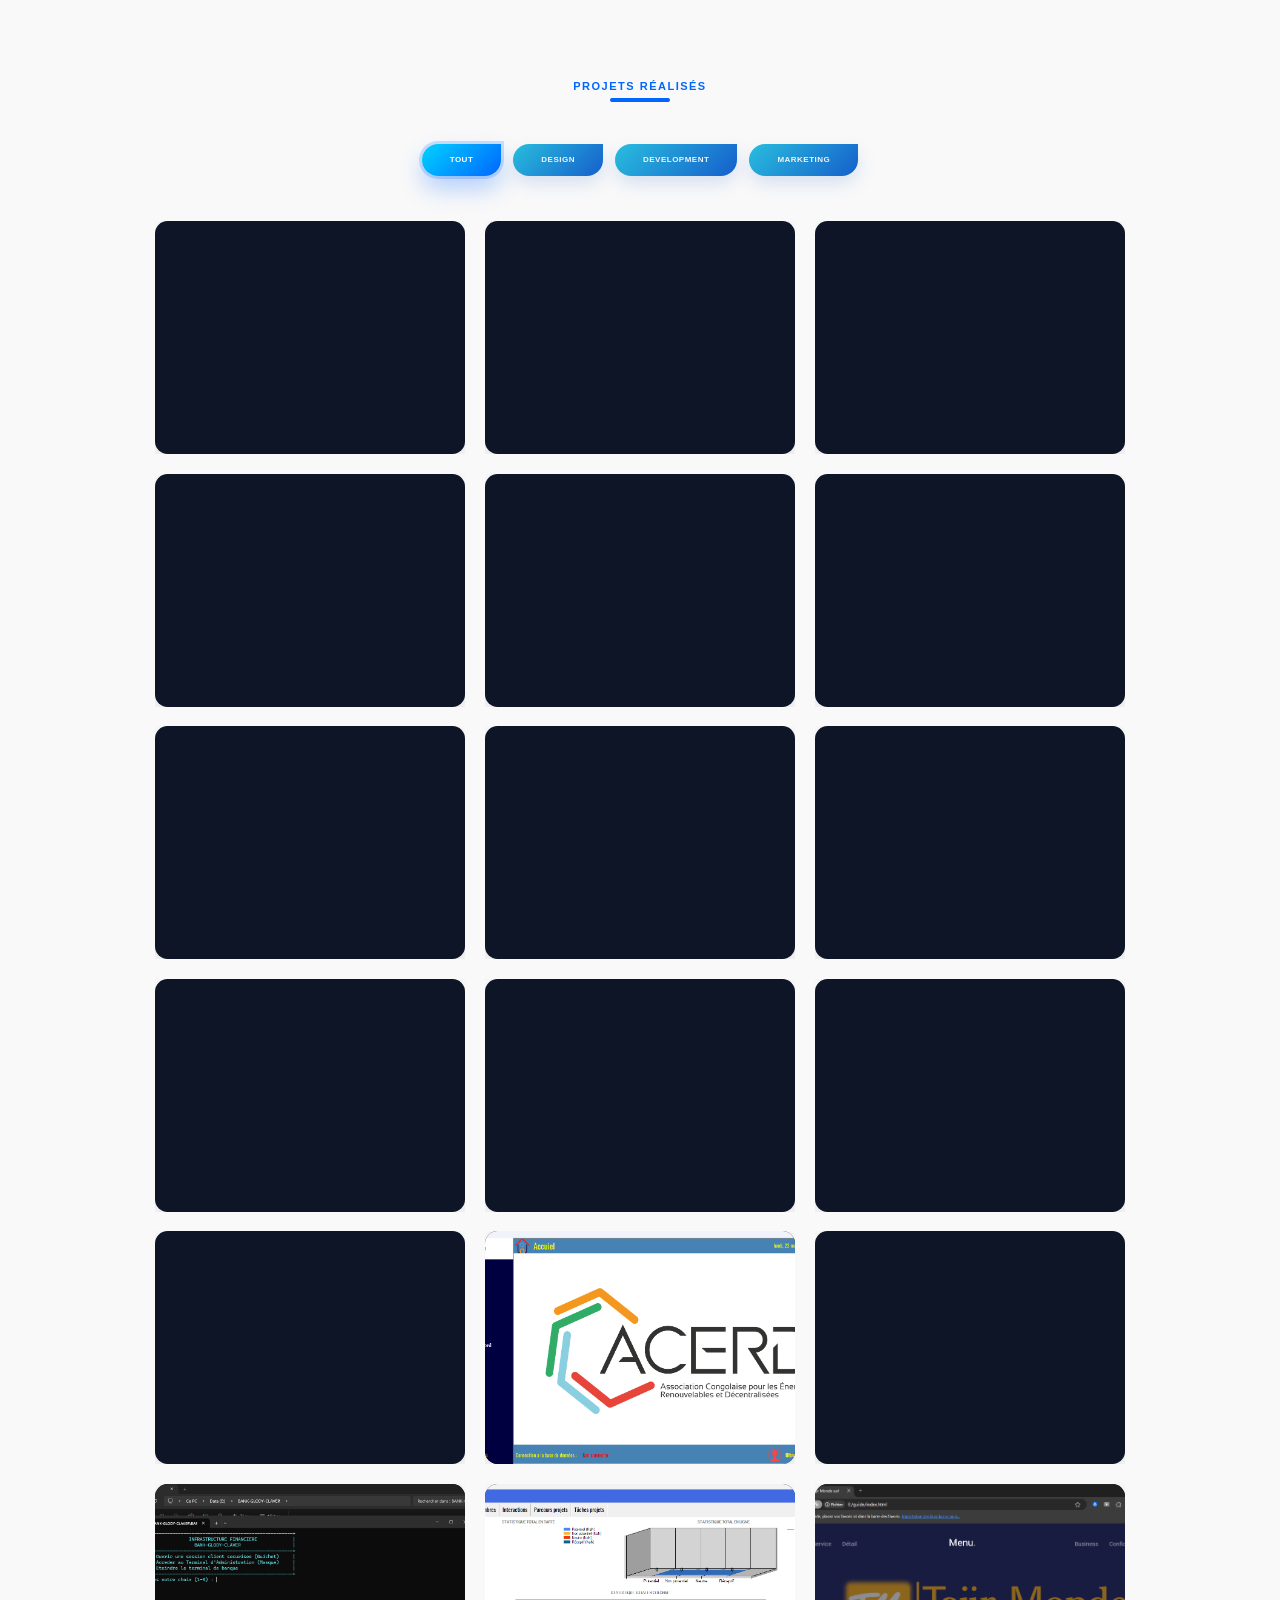
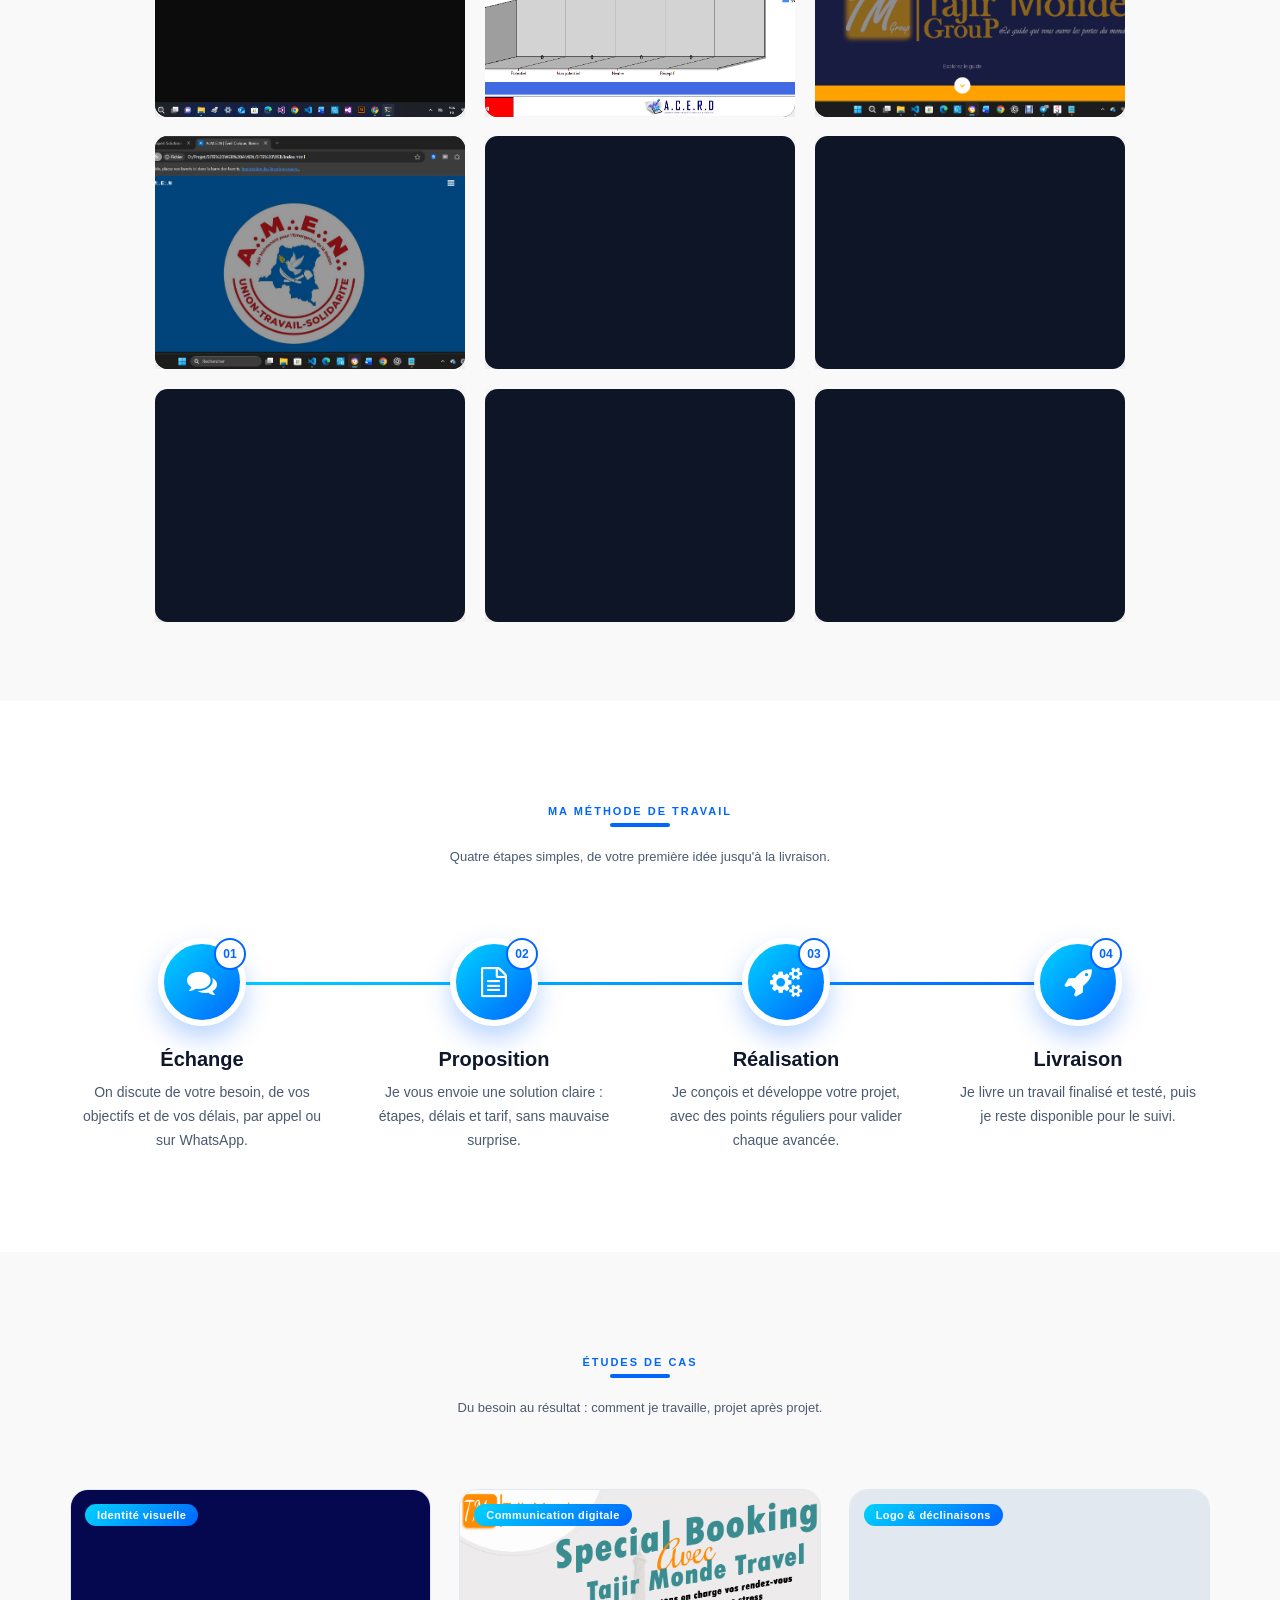
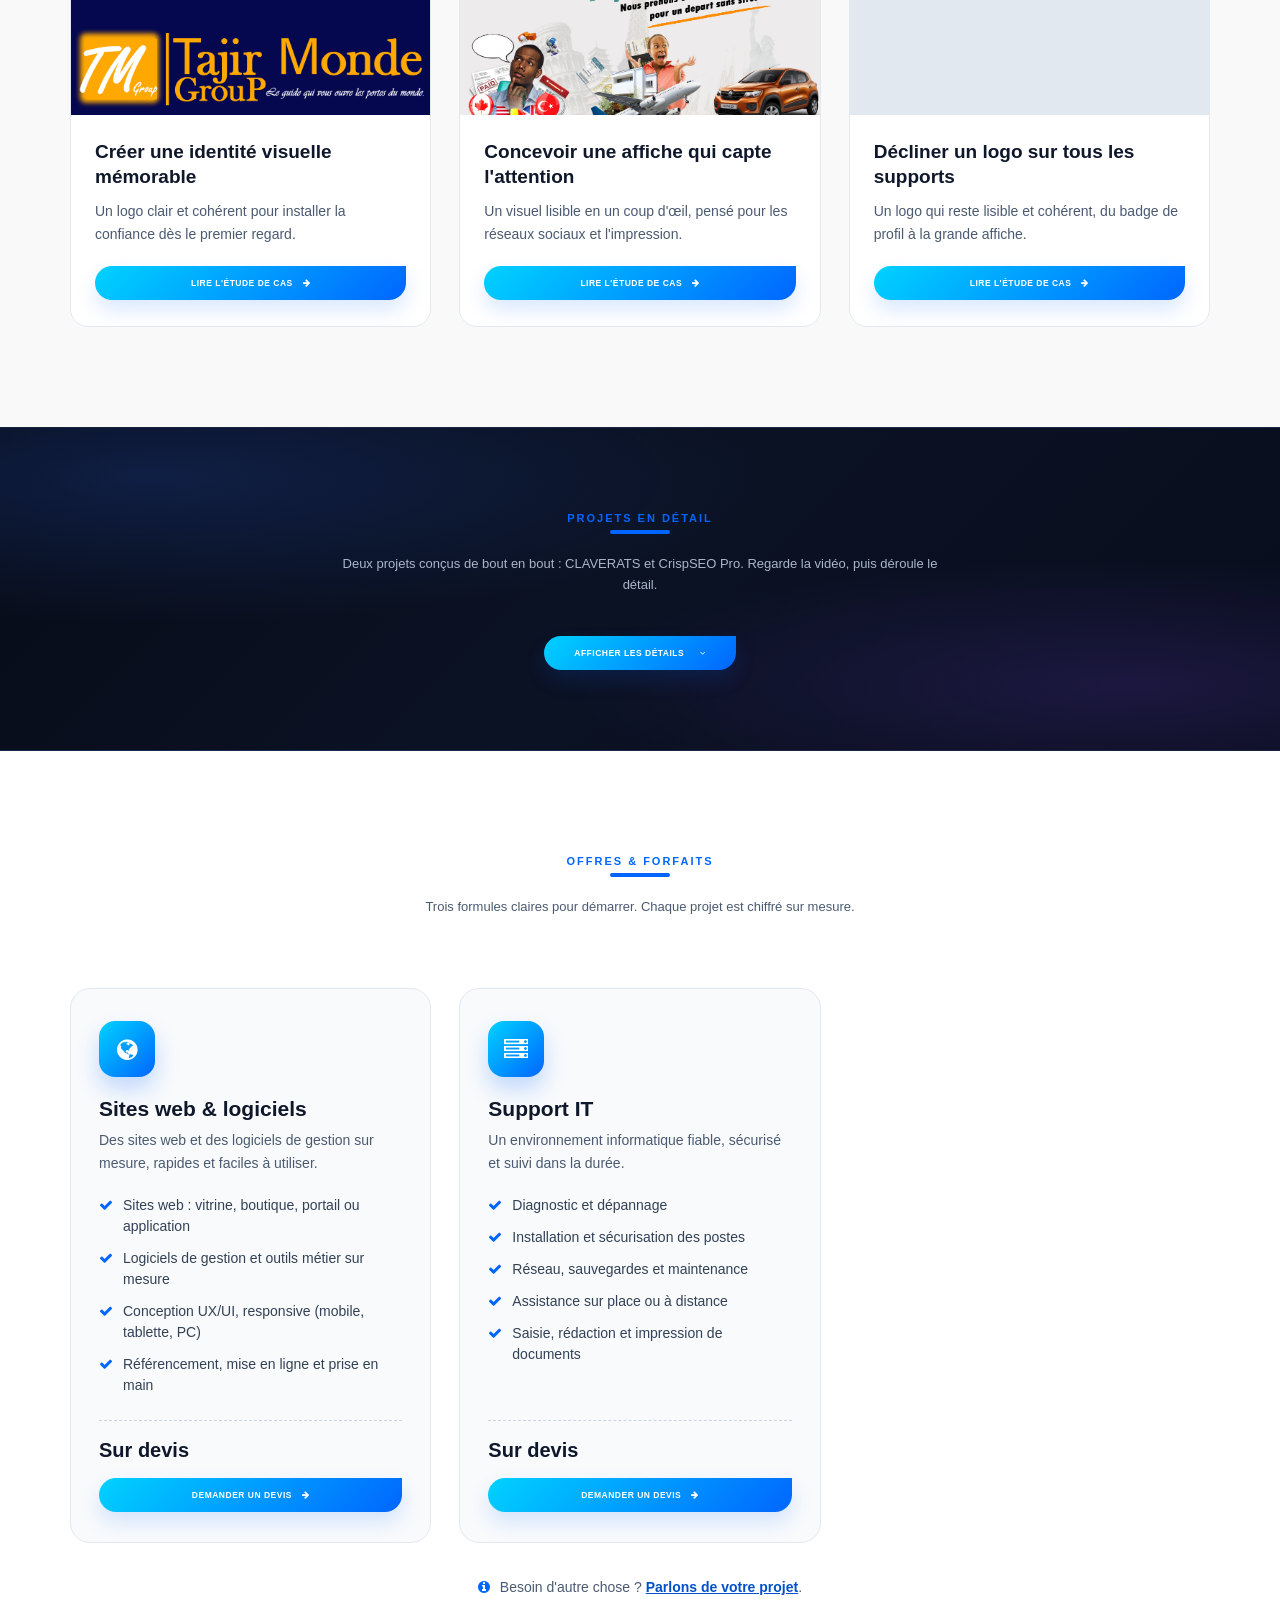
==== commit f5ec3a45: "refonte" ====
--- a/index.html
+++ b/index.html
@@ -3482,80 +3482,78 @@
         <div class="container">
 
                 <div class="sec-head">
-                        <h2 class="sec-title" id="deep-title">Projet en détail</h2>
-                        <p class="sec-subtitle">CLAVERATS : une application web qui audite un CV face à une offre d'emploi, puis vérifie le lieu, l'e-mail du recruteur et la cohérence du dossier.</p>
+                        <h2 class="sec-title" id="deep-title">Projets en détail</h2>
+                        <p class="sec-subtitle">Deux projets conçus de bout en bout : CLAVERATS et CrispSEO Pro. Regarde la vidéo, puis déroule le détail.</p>
                 </div>
 
                 <div class="deep-toggle-wrap">
-                        <button type="button" class="btn-cv deep-toggle" id="deep-toggle" aria-expanded="false" aria-controls="deep-body" data-open-label="Masquer l'exemple d'analyse" data-closed-label="Voir un exemple d'analyse">
-                                <span class="deep-toggle-text">Voir un exemple d'analyse</span> <i class="fa fa-angle-down deep-toggle-icon" aria-hidden="true"></i>
+                        <button type="button" class="btn-cv deep-toggle" id="deep-toggle" aria-expanded="false" aria-controls="deep-body" data-open-label="Masquer les détails" data-closed-label="Afficher les détails">
+                                <span class="deep-toggle-text">Afficher les détails</span> <i class="fa fa-angle-down deep-toggle-icon" aria-hidden="true"></i>
                         </button>
                 </div>
 
                 <div class="deep-body" id="deep-body" aria-hidden="true" inert>
                   <div class="deep-body-inner">
-
-                        <figure class="deep-shot">
-                                <video id="deep-video" controls muted loop playsinline preload="none" poster="images/etudes-de-cas/claverats-poster.jpg" width="1280" height="720" aria-label="Démonstration de CLAVERATS : audit d'un CV face à une offre d'emploi">
-                                        <source src="https://youtu.be/xQkjMU2rlng?si=84Shvp3THK8llqCT" type="video/mp4">
-                                </video>
-                                <figcaption>Exemple d'analyse : score global, compétences validées, éligibilité et fiabilité du recruteur (données fictives).</figcaption>
-                        </figure>
-
-                        <div class="deep-compare">
-                                <div class="deep-col deep-before">
-                                        <h4 class="deep-col-title"><i class="fa fa-times-circle" aria-hidden="true"></i> Avant</h4>
-                                        <ul>
-                                                <li>CV envoyé à l'aveugle, sans savoir s'il passe les filtres ATS</li>
-                                                <li>Mots-clés de l'offre comparés à la main, avec des oublis</li>
-                                                <li>Lieu du poste et télétravail vérifiés au hasard</li>
-                                                <li>E-mail du recruteur jamais contrôlé</li>
-                                                <li>Aucune préparation ciblée à l'entretien</li>
-                                        </ul>
-                                </div>
-
-                                <div class="deep-arrow" aria-hidden="true"><i class="fa fa-long-arrow-right"></i></div>
-
-                                <div class="deep-col deep-after">
-                                        <h4 class="deep-col-title"><i class="fa fa-check-circle" aria-hidden="true"></i> Après</h4>
-                                        <ul>
-                                                <li>Score global ATS calculé en quelques secondes (95 % sur l'exemple)</li>
-                                                <li>Compétences validées et mots-clés manquants listés (3 sur 3)</li>
-                                                <li>Éligibilité géographique : 100 % en télétravail, 50 % si mutation non précisée</li>
-                                                <li>Fiabilité du recruteur évaluée à partir du domaine et du préfixe de l'e-mail</li>
-                                                <li>Questions d'entretien probables, message de candidature et bilan en PDF</li>
-                                        </ul>
+                        <div class="deep-row">
+                                <!-- VIDÉO À REMPLACER : mets seulement l'identifiant YouTube dans data-yt-id (la partie après youtu.be/) -->
+                                <div class="deep-media"><div class="deep-video-frame" data-yt-id="xQkjMU2rlng" role="button" tabindex="0" aria-label="Lire la vidéo : CLAVERATS" style="background-image:url('images/etudes-de-cas/claverats-poster.jpg')"><span class="deep-play" aria-hidden="true"><i class="fa fa-play"></i></span></div></div>
+                                <div class="deep-info">
+                                        <h3 class="deep-panel-title">CLAVERATS</h3>
+                                        <p class="deep-panel-lead">Une application web qui audite un CV face à une offre d'emploi et vérifie le lieu, l'e-mail du recruteur et la cohérence du dossier.</p>
+                                        <ul class="deep-tags" aria-label="Technologies"><li>Python</li><li>Flask</li><li>pypdf</li><li>BeautifulSoup4</li><li>ReportLab</li></ul>
+                                        <div class="deep-btns">
+                                                <button type="button" class="deep-more" aria-expanded="false" aria-controls="deep-d1" data-open-label="Masquer le détail" data-closed-label="Afficher le détail"><span class="deep-more-text">Afficher le détail</span> <i class="fa fa-angle-down deep-more-icon" aria-hidden="true"></i></button>
+                                                <!-- LIEN À REMPLACER : bouton du projet 1 (change seulement l'adresse dans href) -->
+                                                <a href="https://github.com/glodyclaver-ui/analyseur_cv_ats" class="btn-cv deep-link" target="_blank" rel="noopener noreferrer">Voir le projet <i class="fa fa-arrow-right" aria-hidden="true"></i></a>
+                                        </div>
                                 </div>
                         </div>
-
-                        <div class="deep-grid">
-                                <div class="deep-block">
-                                        <h4 class="deep-block-title"><i class="fa fa-exclamation-circle" aria-hidden="true"></i> Problème</h4>
-                                        <p>Les candidats envoient leur CV sans savoir comment il sera lu par les outils de tri automatique, ni si l'offre est réellement accessible ou fiable.</p>
-                                </div>
-                                <div class="deep-block">
-                                        <h4 class="deep-block-title"><i class="fa fa-lightbulb-o" aria-hidden="true"></i> Solution</h4>
-                                        <p>Un tableau de bord en 5 onglets : nouvelle analyse, vue d'ensemble, profil et vérification, entretien et audit du CV, candidature. Les informations extraites se corrigent à la main et le score se recalcule aussitôt.</p>
-                                </div>
-                                <div class="deep-block">
-                                        <h4 class="deep-block-title"><i class="fa fa-cogs" aria-hidden="true"></i> Outils</h4>
-                                        <p>Python et Flask pour l'API, pypdf pour lire les PDF, BeautifulSoup4 pour extraire une offre depuis un lien, ReportLab pour le bilan PDF, et un interface en JavaScript pur.</p>
-                                </div>
-                                <div class="deep-block">
-                                        <h4 class="deep-block-title"><i class="fa fa-check-circle" aria-hidden="true"></i> Résultat</h4>
-                                        <p>Un outil rapide qui entre PDF, lien ou texte collé, protège la vie privée (rien n'est envoyé ailleurs) et donne une décision claire : postuler, corriger ou passer.</p>
+                        <div class="deep-sub" id="deep-d1" aria-hidden="true" inert><div class="deep-sub-inner">
+<div class="deep-compare">
+<div class="deep-col deep-before">
+<h4 class="deep-col-title"><i class="fa fa-times-circle" aria-hidden="true"></i> Avant</h4>
+<ul>
+<li>CV envoyé à l'aveugle, sans savoir s'il passe les filtres ATS</li>
+<li>Mots-clés de l'offre comparés à la main, avec des oublis</li>
+<li>Lieu du poste et télétravail vérifiés au hasard</li>
+<li>E-mail du recruteur jamais contrôlé</li>
+<li>Aucune préparation ciblée à l'entretien</li>
+</ul>
+</div>
+
+<div class="deep-arrow" aria-hidden="true"><i class="fa fa-long-arrow-right"></i></div>
+
+<div class="deep-col deep-after">
+<h4 class="deep-col-title"><i class="fa fa-check-circle" aria-hidden="true"></i> Après</h4>
+<ul>
+<li>Score global ATS calculé en quelques secondes (95 % sur l'exemple)</li>
+<li>Compétences validées et mots-clés manquants listés (3 sur 3)</li>
+<li>Éligibilité géographique : 100 % en télétravail, 50 % si mutation non précisée</li>
+<li>Fiabilité du recruteur évaluée à partir du domaine et du préfixe de l'e-mail</li>
+<li>Questions d'entretien probables, message de candidature et bilan en PDF</li>
+</ul>
+</div>
+</div>
+<div class="deep-grid"><div class="deep-block"><h4 class="deep-block-title"><i class="fa fa-exclamation-circle" aria-hidden="true"></i> Problème</h4><p>Les candidats envoient leur CV sans savoir comment il sera lu par les outils de tri automatique, ni si l'offre est réellement accessible ou fiable.</p></div><div class="deep-block"><h4 class="deep-block-title"><i class="fa fa-lightbulb-o" aria-hidden="true"></i> Solution</h4><p>Un tableau de bord en 5 onglets : nouvelle analyse, vue d'ensemble, profil et vérification, entretien et audit du CV, candidature. Les informations extraites se corrigent à la main et le score se recalcule aussitôt.</p></div><div class="deep-block"><h4 class="deep-block-title"><i class="fa fa-cogs" aria-hidden="true"></i> Outils</h4><p>Python et Flask pour l'API, pypdf pour lire les PDF, BeautifulSoup4 pour extraire une offre depuis un lien, ReportLab pour le bilan PDF, et une interface en JavaScript pur.</p></div><div class="deep-block"><h4 class="deep-block-title"><i class="fa fa-check-circle" aria-hidden="true"></i> Résultat</h4><p>Un outil rapide qui entre PDF, lien ou texte collé, protège la vie privée (rien n'est envoyé ailleurs) et donne une décision claire : postuler, corriger ou passer.</p></div></div>
+                        </div></div>
+
+                        <div class="deep-row deep-row--flip">
+                                <!-- VIDÉO À REMPLACER : mets seulement l'identifiant YouTube dans data-yt-id (la partie après youtu.be/) -->
+                                <div class="deep-media"><div class="deep-video-frame" data-yt-id="EakudbLX7Xw" role="button" tabindex="0" aria-label="Lire la vidéo : CrispSEO Pro"><span class="deep-play" aria-hidden="true"><i class="fa fa-play"></i></span></div></div>
+                                <div class="deep-info">
+                                        <h3 class="deep-panel-title">CrispSEO Pro</h3>
+                                        <p class="deep-panel-lead">Un outil d'audit SEO qui classe les anomalies par priorité, suit les corrections et vérifie qu'elles ont vraiment été appliquées. 100 % local.</p>
+                                        <ul class="deep-tags" aria-label="Technologies"><li>Python</li><li>JSON</li><li>PDF</li><li>Kanban</li><li>SEO</li></ul>
+                                        <div class="deep-btns">
+                                                <button type="button" class="deep-more" aria-expanded="false" aria-controls="deep-d2" data-open-label="Masquer le détail" data-closed-label="Afficher le détail"><span class="deep-more-text">Afficher le détail</span> <i class="fa fa-angle-down deep-more-icon" aria-hidden="true"></i></button>
+                                                <!-- LIEN À REMPLACER : bouton du projet 2 (change seulement l'adresse dans href) -->
+                                                <a href="https://github.com/glodyclaver-ui/audit_seo_web" class="btn-cv deep-link" target="_blank" rel="noopener noreferrer">Voir le projet <i class="fa fa-arrow-right" aria-hidden="true"></i></a>
+                                        </div>
                                 </div>
                         </div>
-
-                        <ul class="deep-tags" aria-label="Technologies">
-                                <li>Python</li><li>Flask</li><li>pypdf</li><li>BeautifulSoup4</li><li>ReportLab</li><li>JavaScript</li><li>HTML / CSS</li>
-                        </ul>
-
-                        <div class="deep-cta">
-                                <a href="https://github.com/glodyclaver-ui/analyseur_cv_ats" class="btn-cv" target="_blank" rel="noopener noreferrer">Voir le code sur GitHub <i class="fa fa-github" aria-hidden="true"></i></a>
-                                <a href="#" class="btn-cv" data-quote="Outil web sur mesure">Discuter d'un projet similaire <i class="fa fa-arrow-right" aria-hidden="true"></i></a>
-                        </div>
-
+                        <div class="deep-sub" id="deep-d2" aria-hidden="true" inert><div class="deep-sub-inner">
+<div class="deep-grid"><div class="deep-block"><h4 class="deep-block-title"><i class="fa fa-exclamation-circle" aria-hidden="true"></i> Problème</h4><p>Un audit SEO liste des anomalies sans dire par où commencer, ni si une correction a réellement fonctionné.</p></div><div class="deep-block"><h4 class="deep-block-title"><i class="fa fa-lightbulb-o" aria-hidden="true"></i> Solution</h4><p>Des anomalies standardisées avec une priorité de P0 à P4 distincte de la gravité, six scores par catégorie, une fiche de correction et des tâches en Kanban ou en tableau.</p></div><div class="deep-block"><h4 class="deep-block-title"><i class="fa fa-cogs" aria-hidden="true"></i> Outils</h4><p>Python, un moteur de règles découpé en modules (diagnostic, priorité, score, recommandation, comparaison), historique en fichiers JSON et rapport PDF.</p></div><div class="deep-block"><h4 class="deep-block-title"><i class="fa fa-check-circle" aria-hidden="true"></i> Résultat</h4><p>Une correction n'est « vérifiée » qu'après un nouvel audit. On compare deux audits (résolus, persistants, nouveaux) et ce qui n'est pas mesuré est signalé « n/d » ou « Partiel ».</p></div></div>
+                        </div></div>
                   </div>
                 </div>
 
@@ -3910,7 +3908,7 @@
                 <script type="text/javascript" src="js/site-config.js" defer></script>
                 <script type="text/javascript" src="js/i18n-en.js" defer></script>
 
-                <!-- 1. Google Analytics (chargé uniquement après consentement) -->
+                <!-- 1. Google Analytics (mode consentement avancé : sans cookie avant accord) -->
                 <script type="text/javascript" src="js/gtag.js" defer></script>
 
                 <!-- 2. Enregistrement PWA (Déclenche le Service Worker hors-ligne) -->
--- a/css/style.css
+++ b/css/style.css
@@ -9337,6 +9337,8 @@
 .deep-body.is-open .deep-body-inner { padding-top: 4rem; }
 
 .deep-shot { margin: 0 auto 4rem; max-width: 96rem; }
+.deep-video-frame { position: relative; width: 100%; aspect-ratio: 16 / 9; background: #05080f center / cover no-repeat; border-radius: 1.6rem; border: 1px solid rgba(120,180,255,0.2); box-shadow: 0 24px 60px rgba(0,0,0,0.5); overflow: hidden; }
+.deep-video-frame iframe { position: absolute; inset: 0; width: 100%; height: 100%; border: 0; }
 .deep-shot video { display: block; width: 100%; height: auto; aspect-ratio: 16 / 9; background: #05080f; border-radius: 1.6rem; border: 1px solid rgba(120,180,255,0.2); box-shadow: 0 24px 60px rgba(0,0,0,0.5); }
 .deep-shot figcaption { margin-top: 1.2rem; text-align: center; font-size: 1.3rem; color: #aab6c9; line-height: 1.6; }
 
@@ -9371,6 +9373,35 @@
 .deep-body.is-open .deep-tags { transition-delay: 0.55s; }
 .deep-body.is-open .deep-cta { transition-delay: 0.65s; }
 
+/* Detail deroulable par projet */
+.deep-actions { display: flex; flex-direction: column; align-items: center; gap: 2rem; }
+.deep-more { appearance: none; cursor: pointer; display: inline-flex; align-items: center; gap: 0.8rem; padding: 1.1rem 2.4rem; font: 600 1.4rem "Poppins", sans-serif; color: #fff; background: rgba(255,255,255,0.06); border: 1px solid rgba(120,180,255,0.35); border-radius: 999px; transition: background 0.3s ease, border-color 0.3s ease, transform 0.3s ease; }
+.deep-more:hover { background: rgba(106,166,255,0.16); border-color: #6aa6ff; transform: translateY(-2px); }
+.deep-more:focus-visible { outline: 2px solid #6aa6ff; outline-offset: 3px; }
+.deep-more-icon { transition: transform 0.35s ease; }
+.deep-more[aria-expanded="true"] .deep-more-icon { transform: rotate(180deg); }
+.deep-sub { display: grid; grid-template-rows: 0fr; width: 100%; opacity: 0; transition: grid-template-rows 0.7s cubic-bezier(0.25, 0.8, 0.25, 1), opacity 0.5s ease; }
+.deep-sub.is-open { grid-template-rows: 1fr; opacity: 1; }
+.deep-sub-inner { overflow: hidden; min-height: 0; }
+.deep-sub.is-open .deep-sub-inner { padding-top: 1rem; padding-bottom: 1rem; }
+.deep-link { margin-top: 0; }
+.deep-grid--2 { grid-template-columns: repeat(2, 1fr); max-width: 80rem; margin-left: auto; margin-right: auto; }
+.deep-video-frame .deep-video-soon { position: absolute; inset: 0; display: grid; place-content: center; justify-items: center; gap: 1rem; font-size: 1.5rem; color: #aab6c9; background: rgba(5,8,15,0.6); }
+.deep-video-frame .deep-video-soon i { font-size: 4rem; color: #6aa6ff; }
+.deep-shot { margin-bottom: 3rem; }
+
+/* Onglets de projets */
+.deep-tabs { display: flex; flex-wrap: wrap; justify-content: center; gap: 1rem; margin: 0 auto 3.6rem; }
+.deep-tab { appearance: none; cursor: pointer; padding: 1rem 2rem; font: 600 1.4rem "Poppins", sans-serif; color: #e6ecf7; background: rgba(255,255,255,0.06); border: 1px solid rgba(120,180,255,0.25); border-radius: 999px; transition: background 0.3s ease, transform 0.3s ease, border-color 0.3s ease; }
+.deep-tab:hover { transform: translateY(-2px); border-color: #6aa6ff; }
+.deep-tab.is-active { color: #fff; background: linear-gradient(135deg, #0066ff, #874bff); border-color: transparent; }
+.deep-tab:focus-visible { outline: 2px solid #6aa6ff; outline-offset: 3px; }
+.deep-panel[hidden] { display: none; }
+.deep-panel.is-active { animation: deepPanelIn 0.5s ease both; }
+@keyframes deepPanelIn { from { opacity: 0; transform: translateY(12px); } to { opacity: 1; transform: none; } }
+.deep-panel-title { margin: 0 0 1.2rem; text-align: center; font: 700 2.2rem/1.3 "Poppins", sans-serif; color: #fff; }
+.deep-panel-lead { max-width: 70rem; margin: 0 auto 3.2rem; text-align: center; font-size: 1.5rem; line-height: 1.7; color: #aab6c9; }
+
 /* Tablette */
 @media screen and (max-width: 992px) {
   .deep-section { padding: 64px 0; }
@@ -9383,9 +9414,12 @@
   .deep-section { padding: 52px 0; }
   .deep-section .sec-head { margin-bottom: 28px; }
   .deep-toggle { width: 100%; }
-  .deep-grid { grid-template-columns: 1fr; gap: 1.4rem; }
+  .deep-tab { flex: 1 1 100%; text-align: center; }
+  .deep-panel-title { font-size: 1.9rem; }
+  .deep-grid, .deep-grid--2 { grid-template-columns: 1fr; gap: 1.4rem; }
+  .deep-more, .deep-link { width: 100%; justify-content: center; box-sizing: border-box; }
   .deep-col, .deep-block { padding: 2rem; }
-  .deep-shot video { border-radius: 1.2rem; }
+  .deep-video-frame { border-radius: 1.2rem; }
   .deep-cta .btn-cv { width: 100%; box-sizing: border-box; }
   .deep-body.is-open .deep-body-inner { padding-top: 3rem; }
 }
@@ -9397,4 +9431,40 @@
 .deep-body.is-open .deep-block:nth-child(3) { transition-delay: 0.7s; } .deep-body.is-open .deep-block:nth-child(4) { transition-delay: 0.8s; }
 @media (prefers-reduced-motion: reduce) {
   .deep-body, .deep-body * { transition: none !important; }
+}
+
+
+/* ==========================================================================
+   REFONTE 14 : Projets en detail - deux lignes (video + texte), detail deroulable
+========================================================================== */
+.deep-row { display: grid; grid-template-columns: 1fr 1fr; gap: 4.4rem; align-items: center; margin-bottom: 3rem; }
+.deep-row--flip .deep-media { order: 2; }
+.deep-media { min-width: 0; }
+.deep-info { min-width: 0; text-align: left; }
+.deep-info .deep-panel-title { text-align: left; font-size: 2.6rem; margin: 0 0 1.2rem; }
+.deep-info .deep-panel-lead { text-align: left; margin: 0 0 1.8rem; max-width: none; }
+.deep-info .deep-tags { justify-content: flex-start; margin: 0 0 2.4rem; }
+.deep-btns { display: flex; flex-wrap: wrap; gap: 1.4rem; align-items: center; }
+.deep-video-frame[data-yt-id] { cursor: pointer; }
+.deep-video-frame.is-playing { cursor: default; }
+.deep-play { position: absolute; inset: 0; display: grid; place-items: center; }
+.deep-play i { display: grid; place-items: center; width: 7rem; height: 7rem; padding-left: 0.4rem; border-radius: 50%; font-size: 2.6rem; color: #fff; background: linear-gradient(135deg, #0066ff, #874bff); box-shadow: 0 12px 30px rgba(0,102,255,0.45); transition: transform 0.3s ease; }
+.deep-video-frame:hover .deep-play i { transform: scale(1.1); }
+.deep-video-frame.is-playing .deep-play { display: none; }
+.deep-video-frame.is-soon { cursor: default; }
+.deep-video-frame.is-soon .deep-video-soon { position: absolute; inset: 0; display: grid; place-content: center; justify-items: center; gap: 1rem; font-size: 1.5rem; color: #aab6c9; }
+.deep-video-frame.is-soon .deep-video-soon i { font-size: 4rem; color: #6aa6ff; }
+.deep-sub-inner > .deep-compare { margin-top: 1rem; }
+.deep-body .deep-sub .deep-grid, .deep-body .deep-sub .deep-compare { opacity: 1; transform: none; }
+.deep-sub.is-open { margin-bottom: 3rem; }
+.deep-more, .deep-link { margin: 0; }
+@media screen and (max-width: 992px) {
+  .deep-row { grid-template-columns: 1fr; gap: 2.4rem; }
+  .deep-row--flip .deep-media { order: 0; }
+  .deep-info .deep-panel-title { font-size: 2.2rem; }
+}
+@media screen and (max-width: 560px) {
+  .deep-btns { flex-direction: column; align-items: stretch; }
+  .deep-more, .deep-link { width: 100%; justify-content: center; box-sizing: border-box; }
+  .deep-play i { width: 5.6rem; height: 5.6rem; font-size: 2.2rem; }
 }
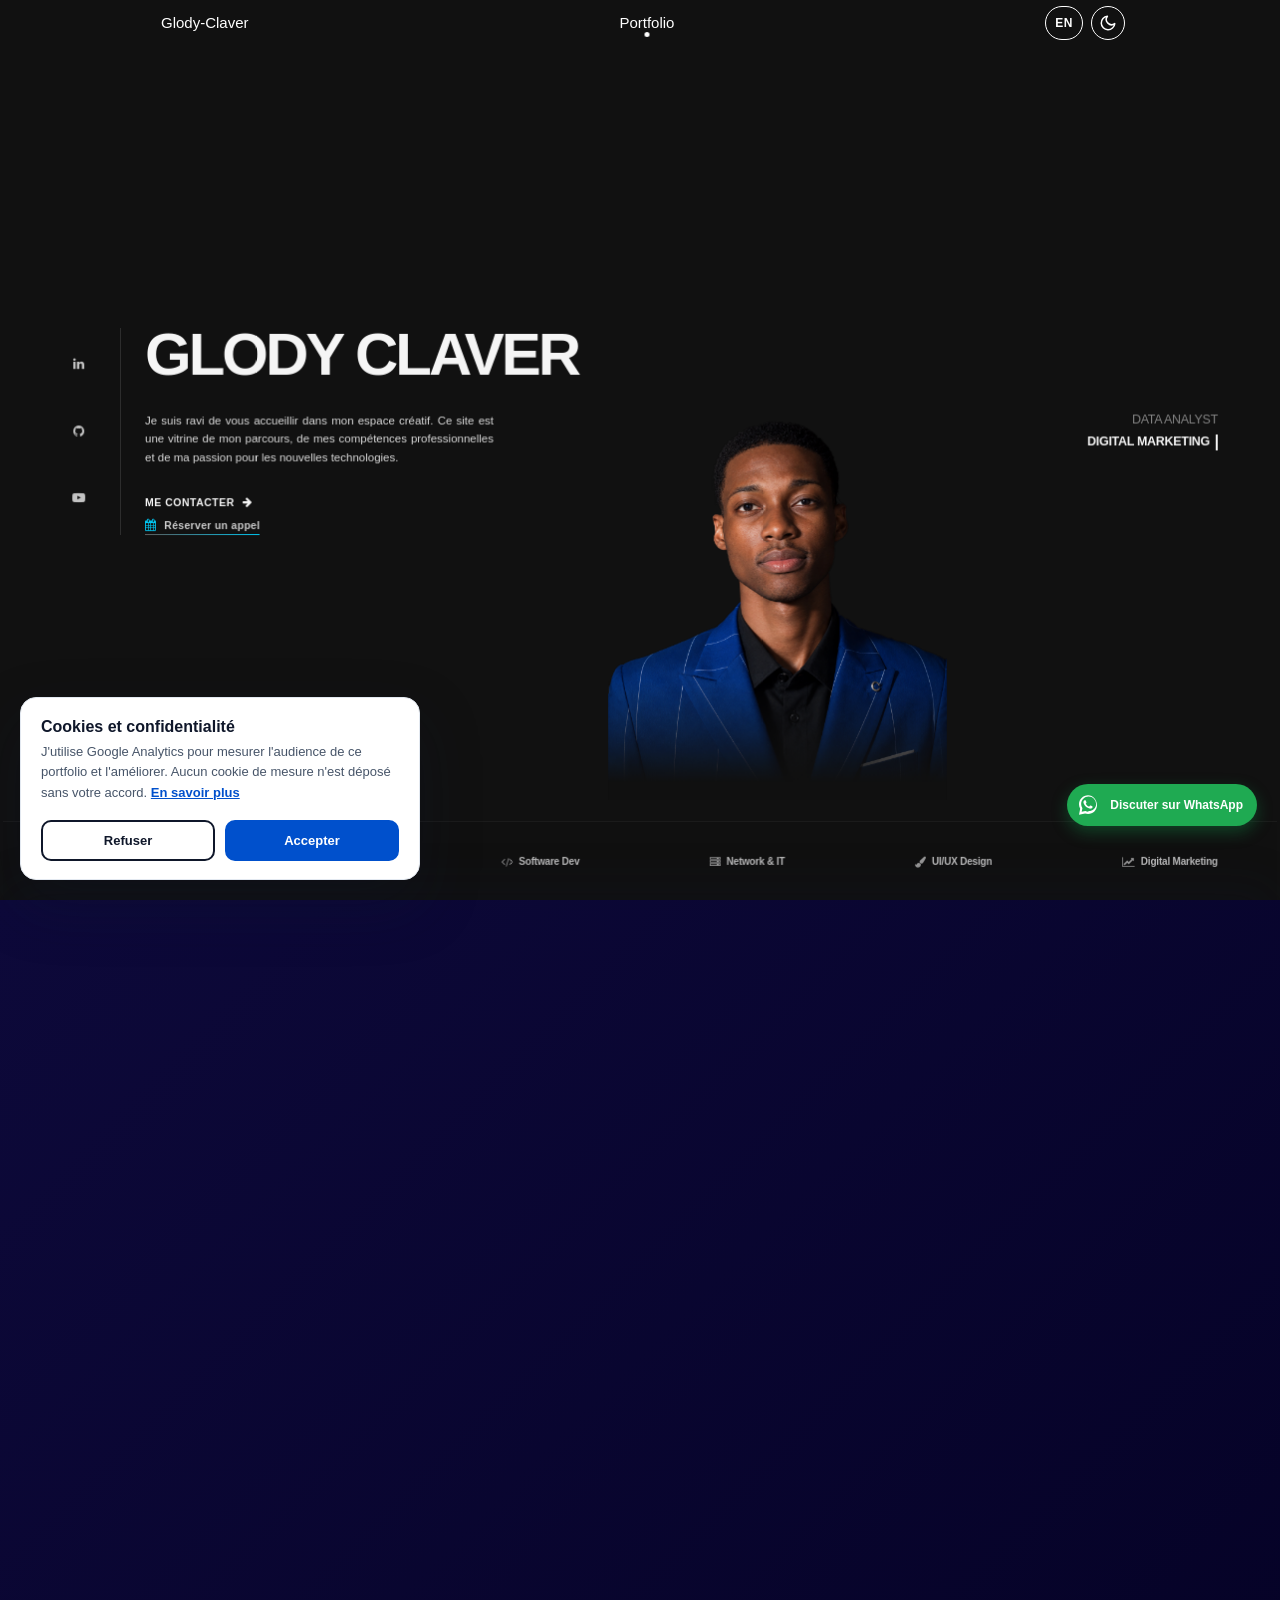
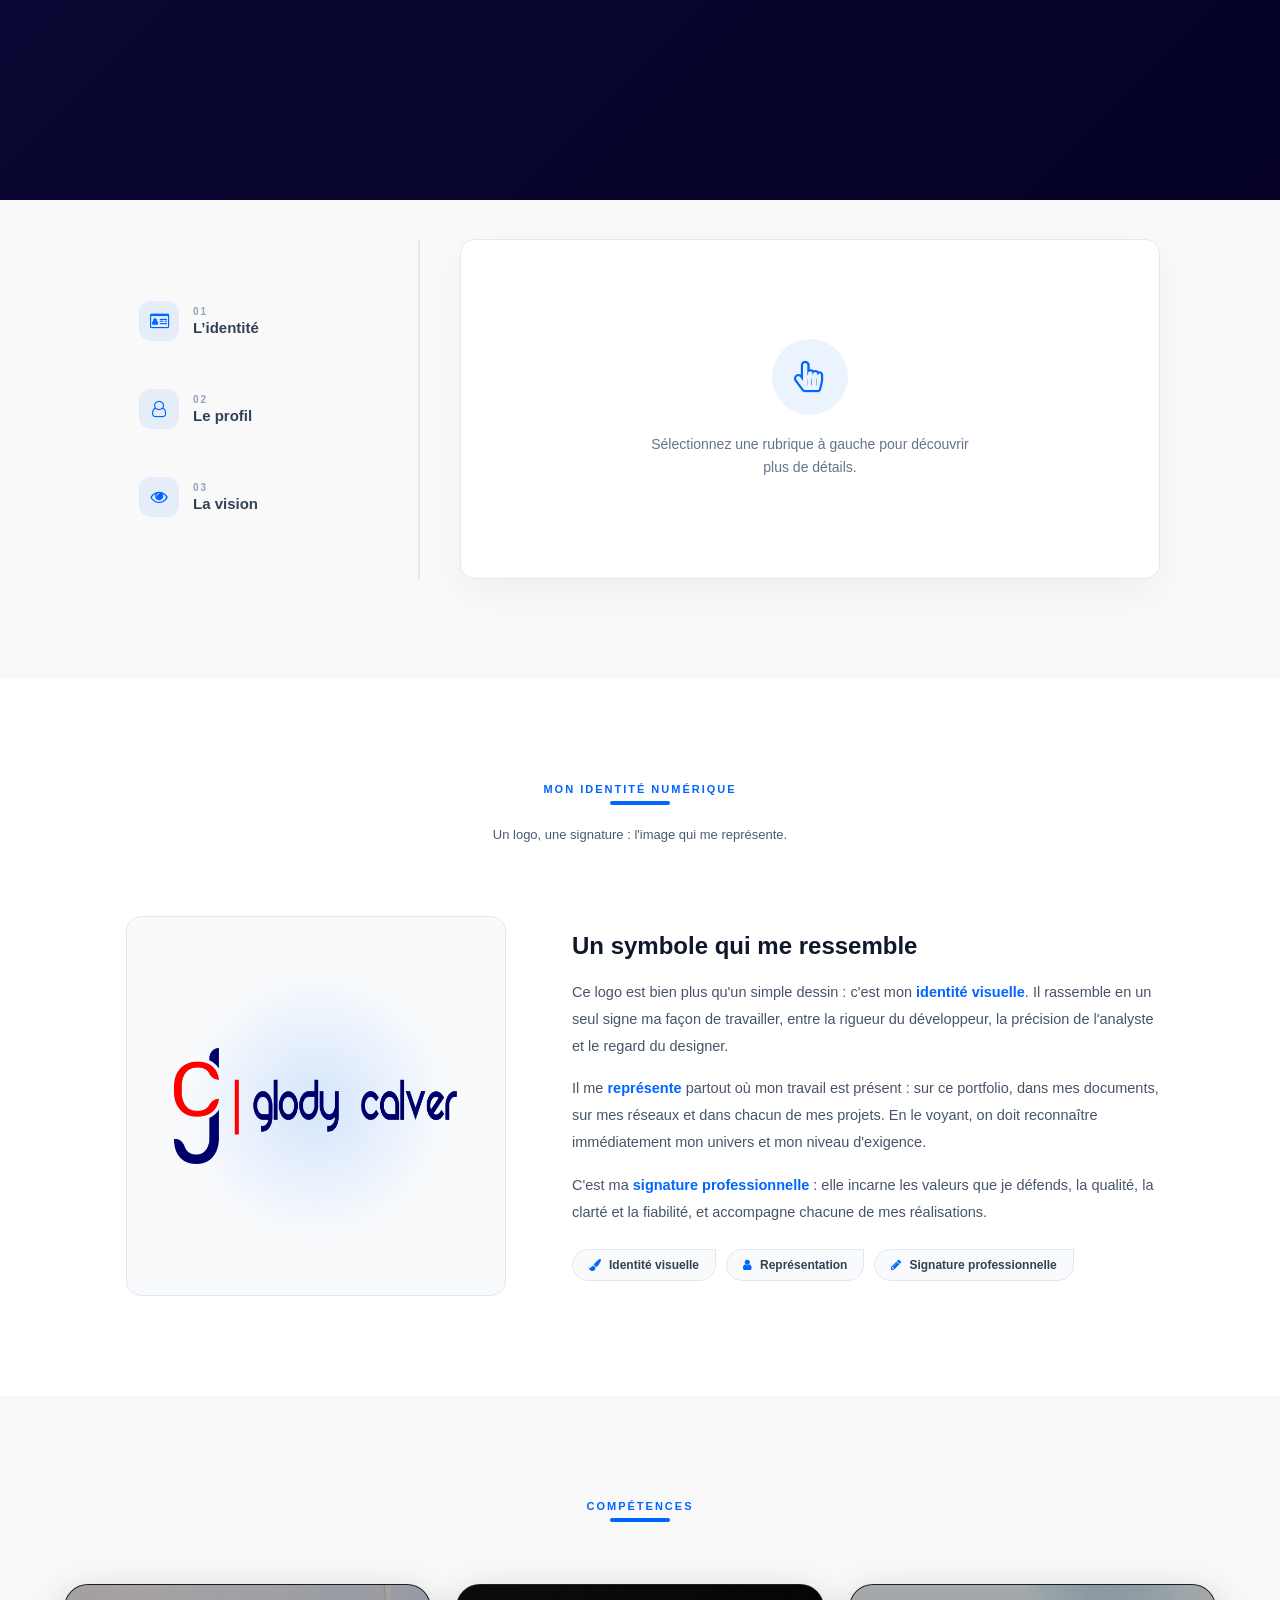
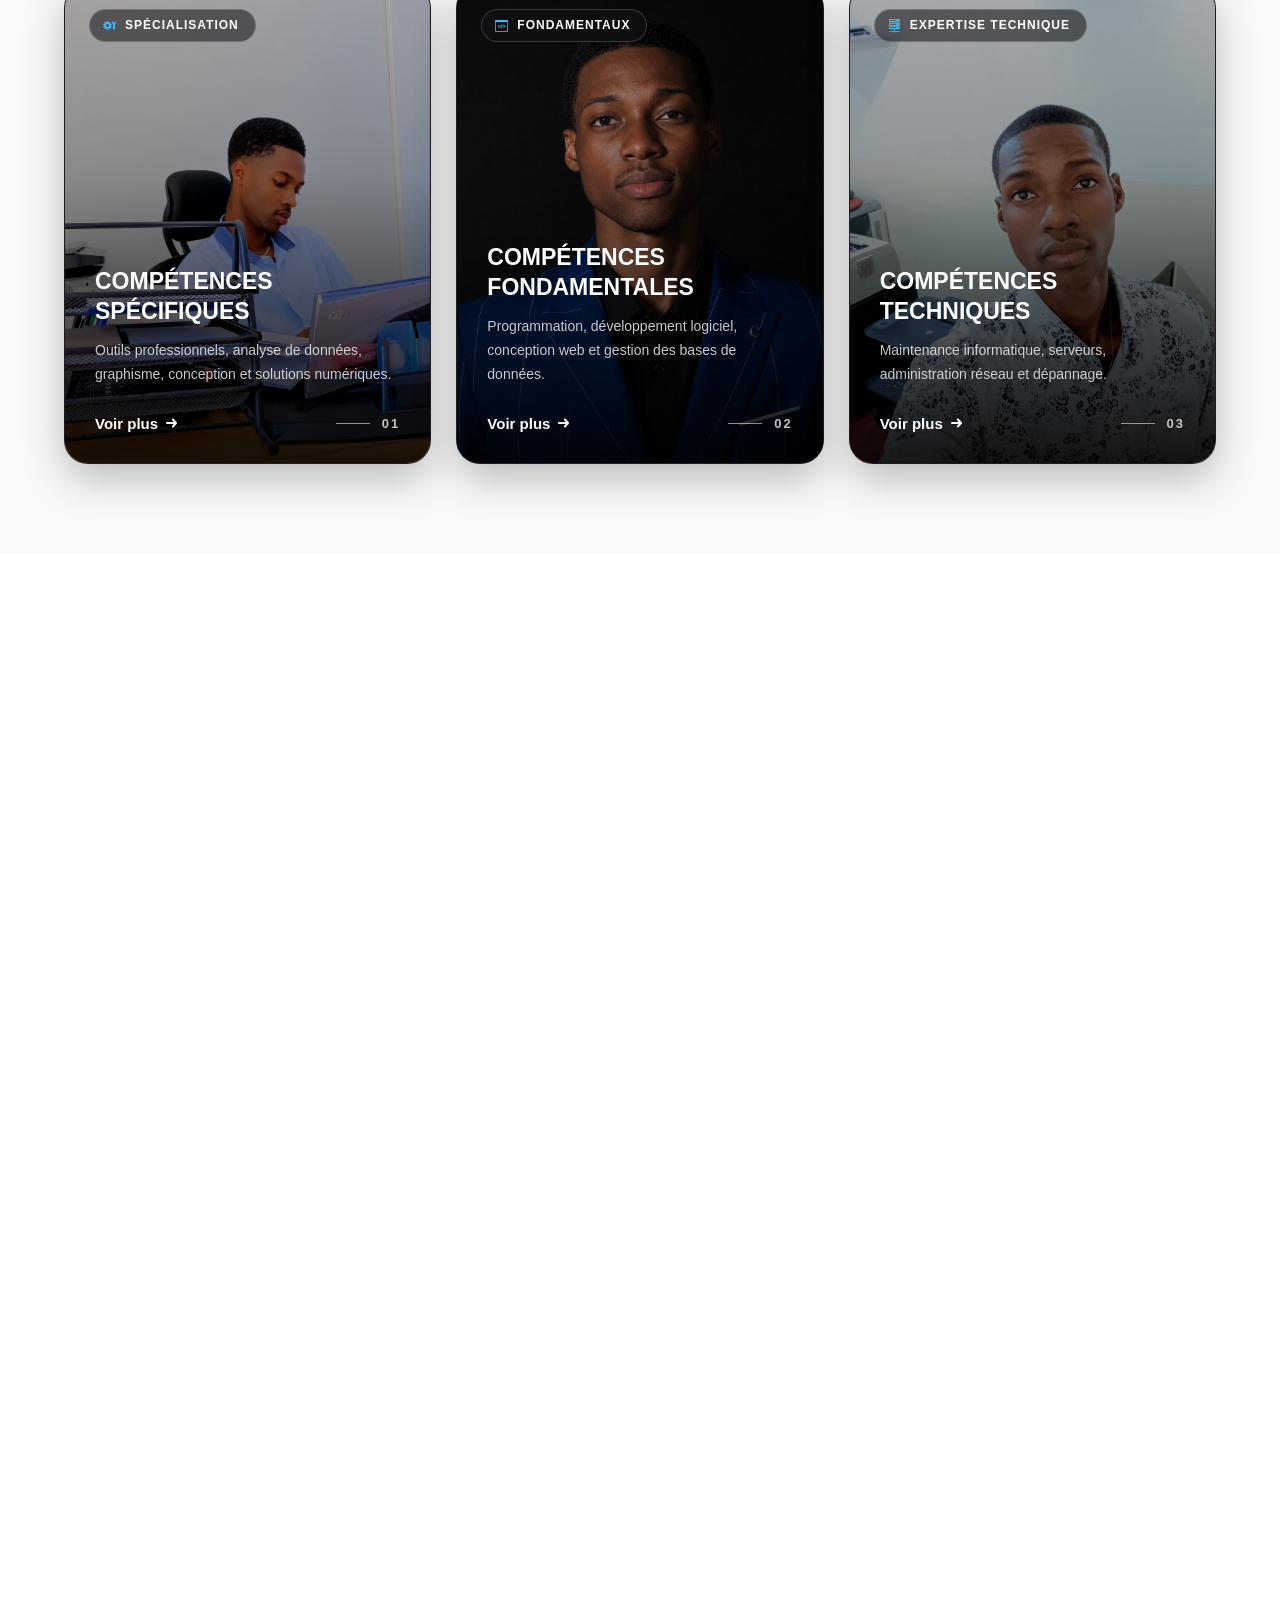
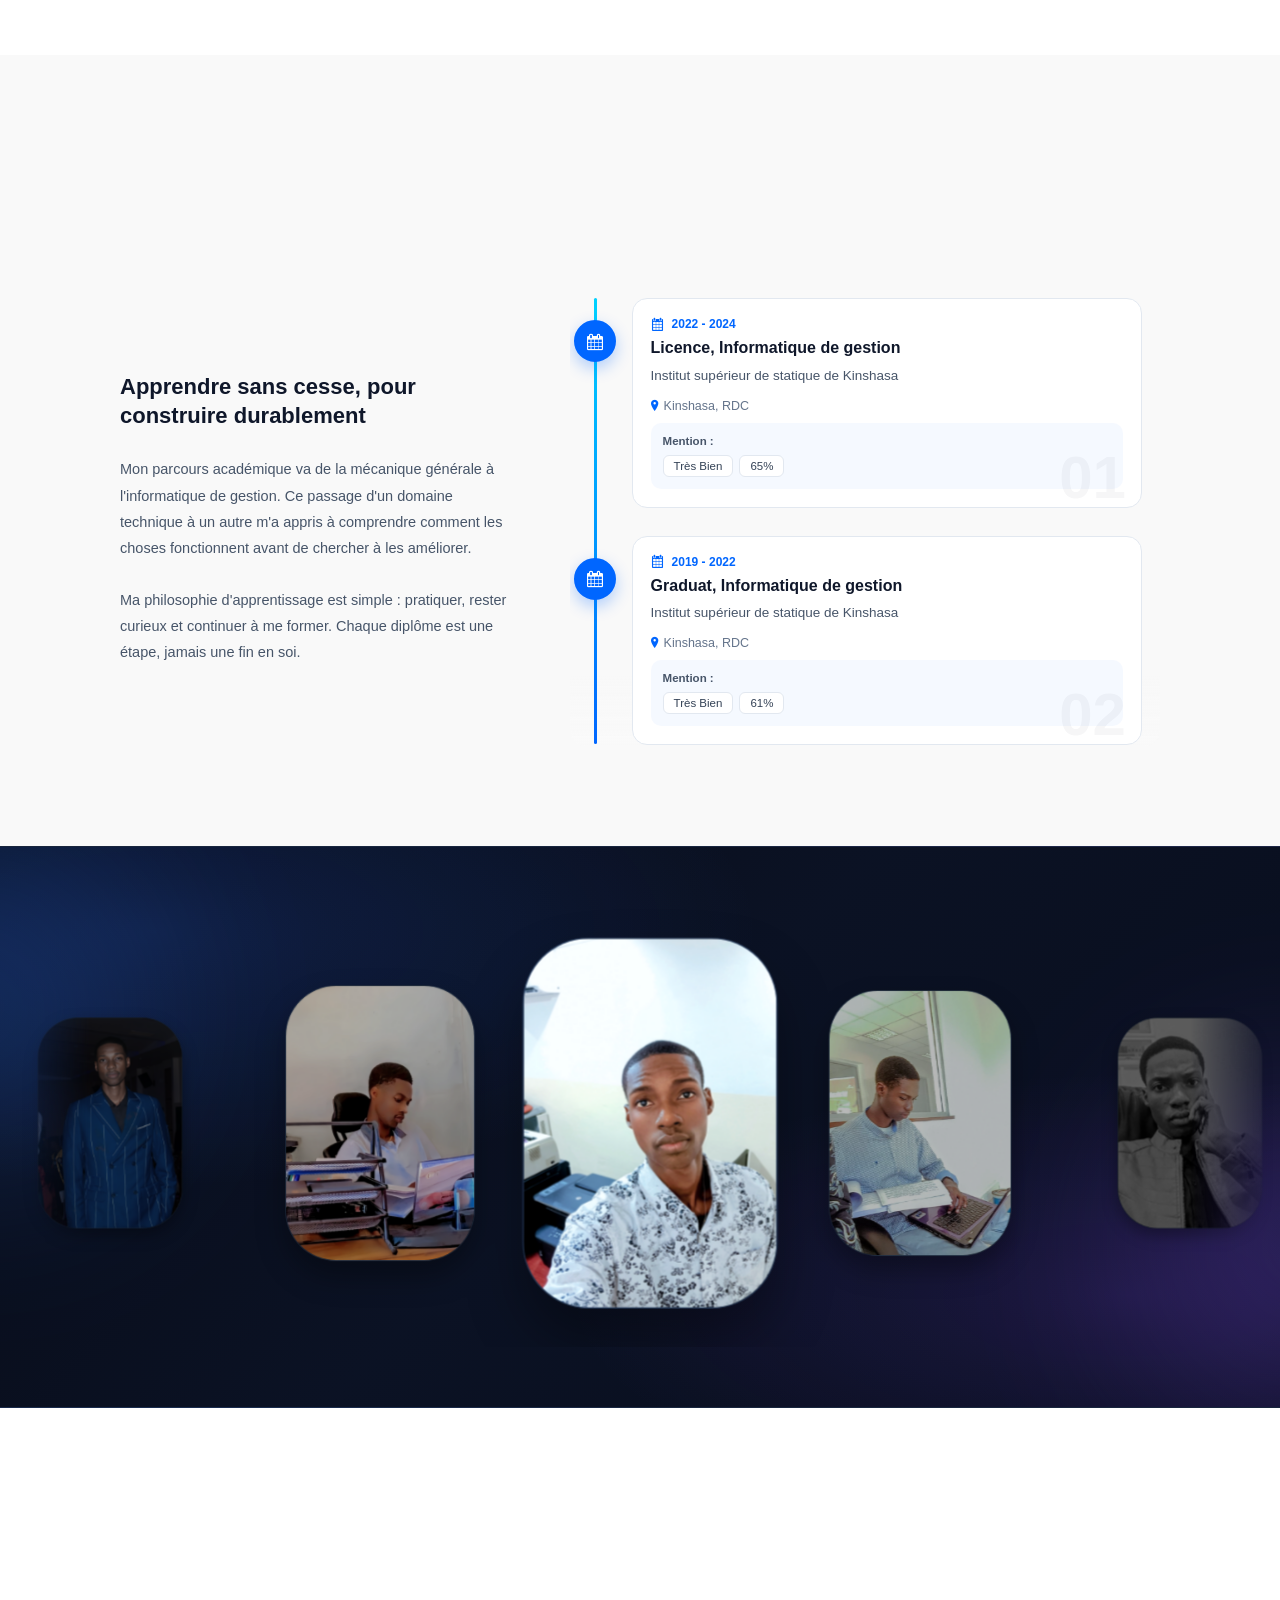
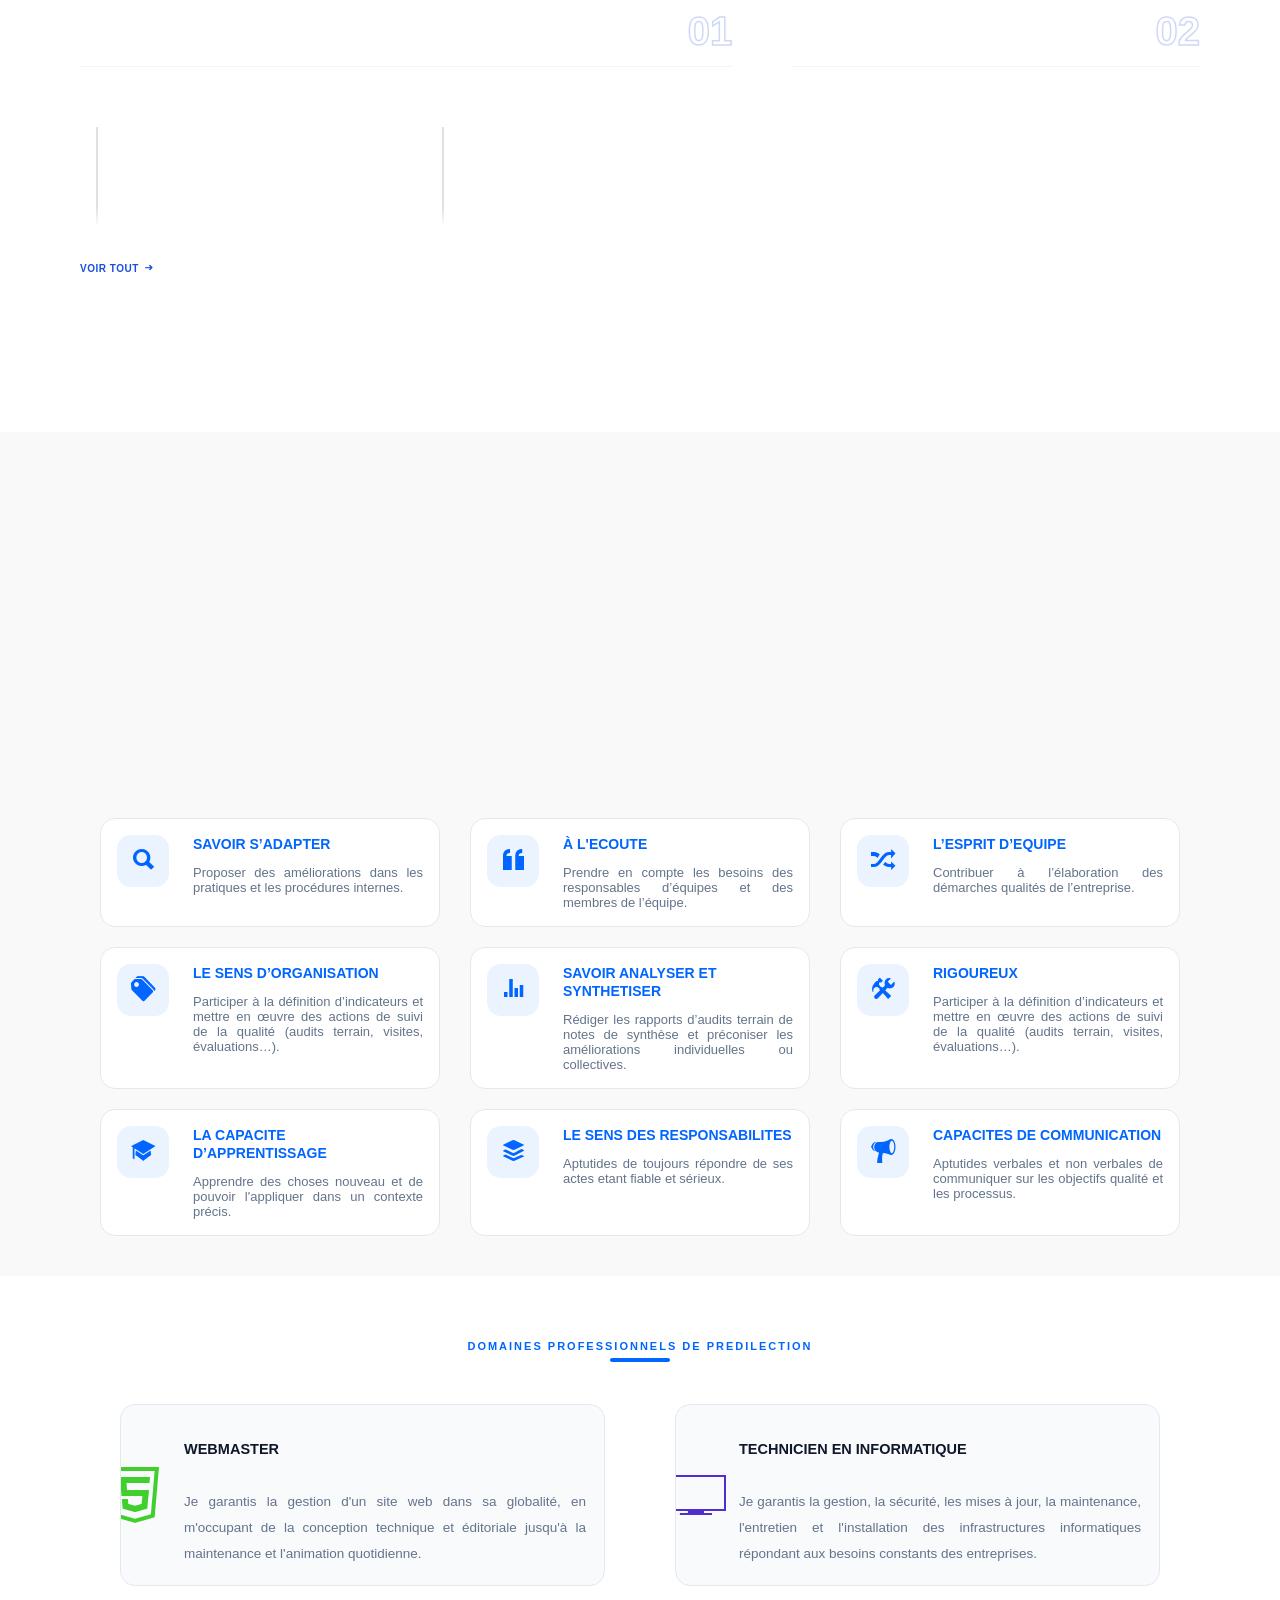
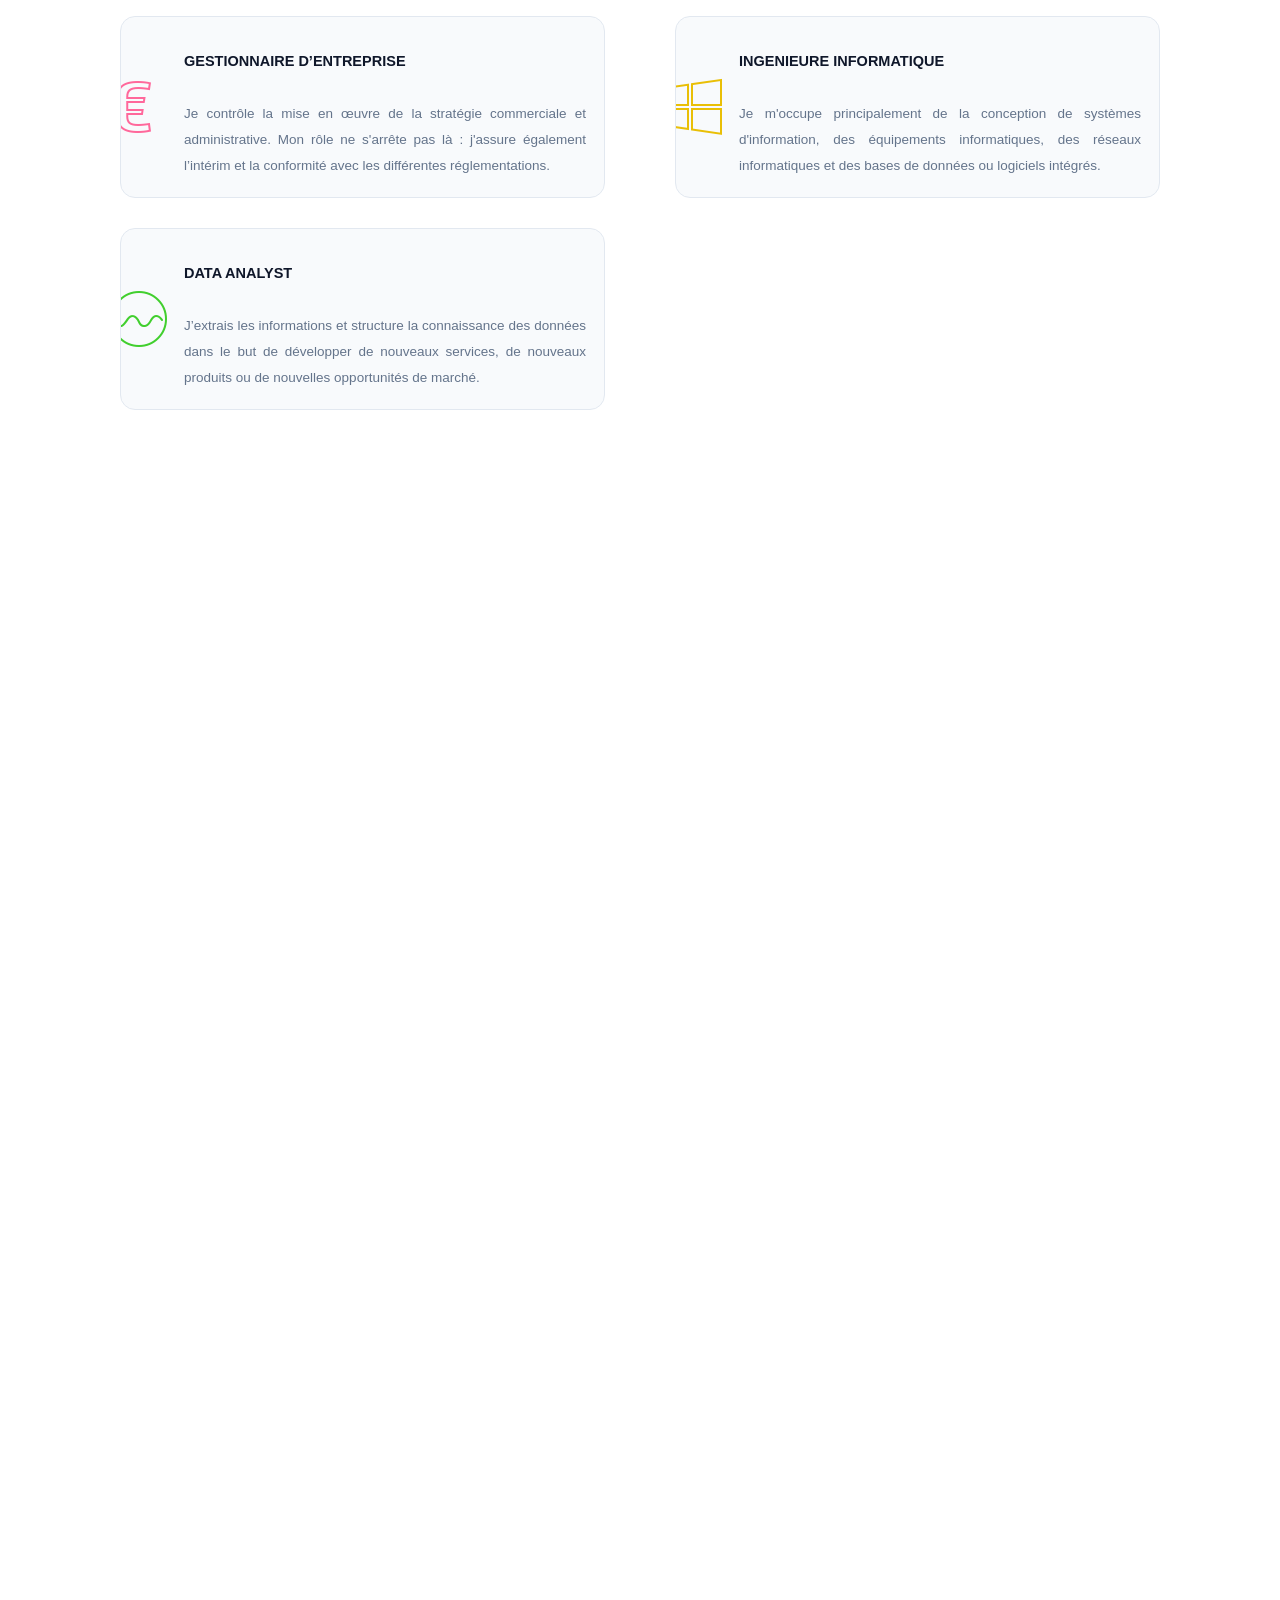
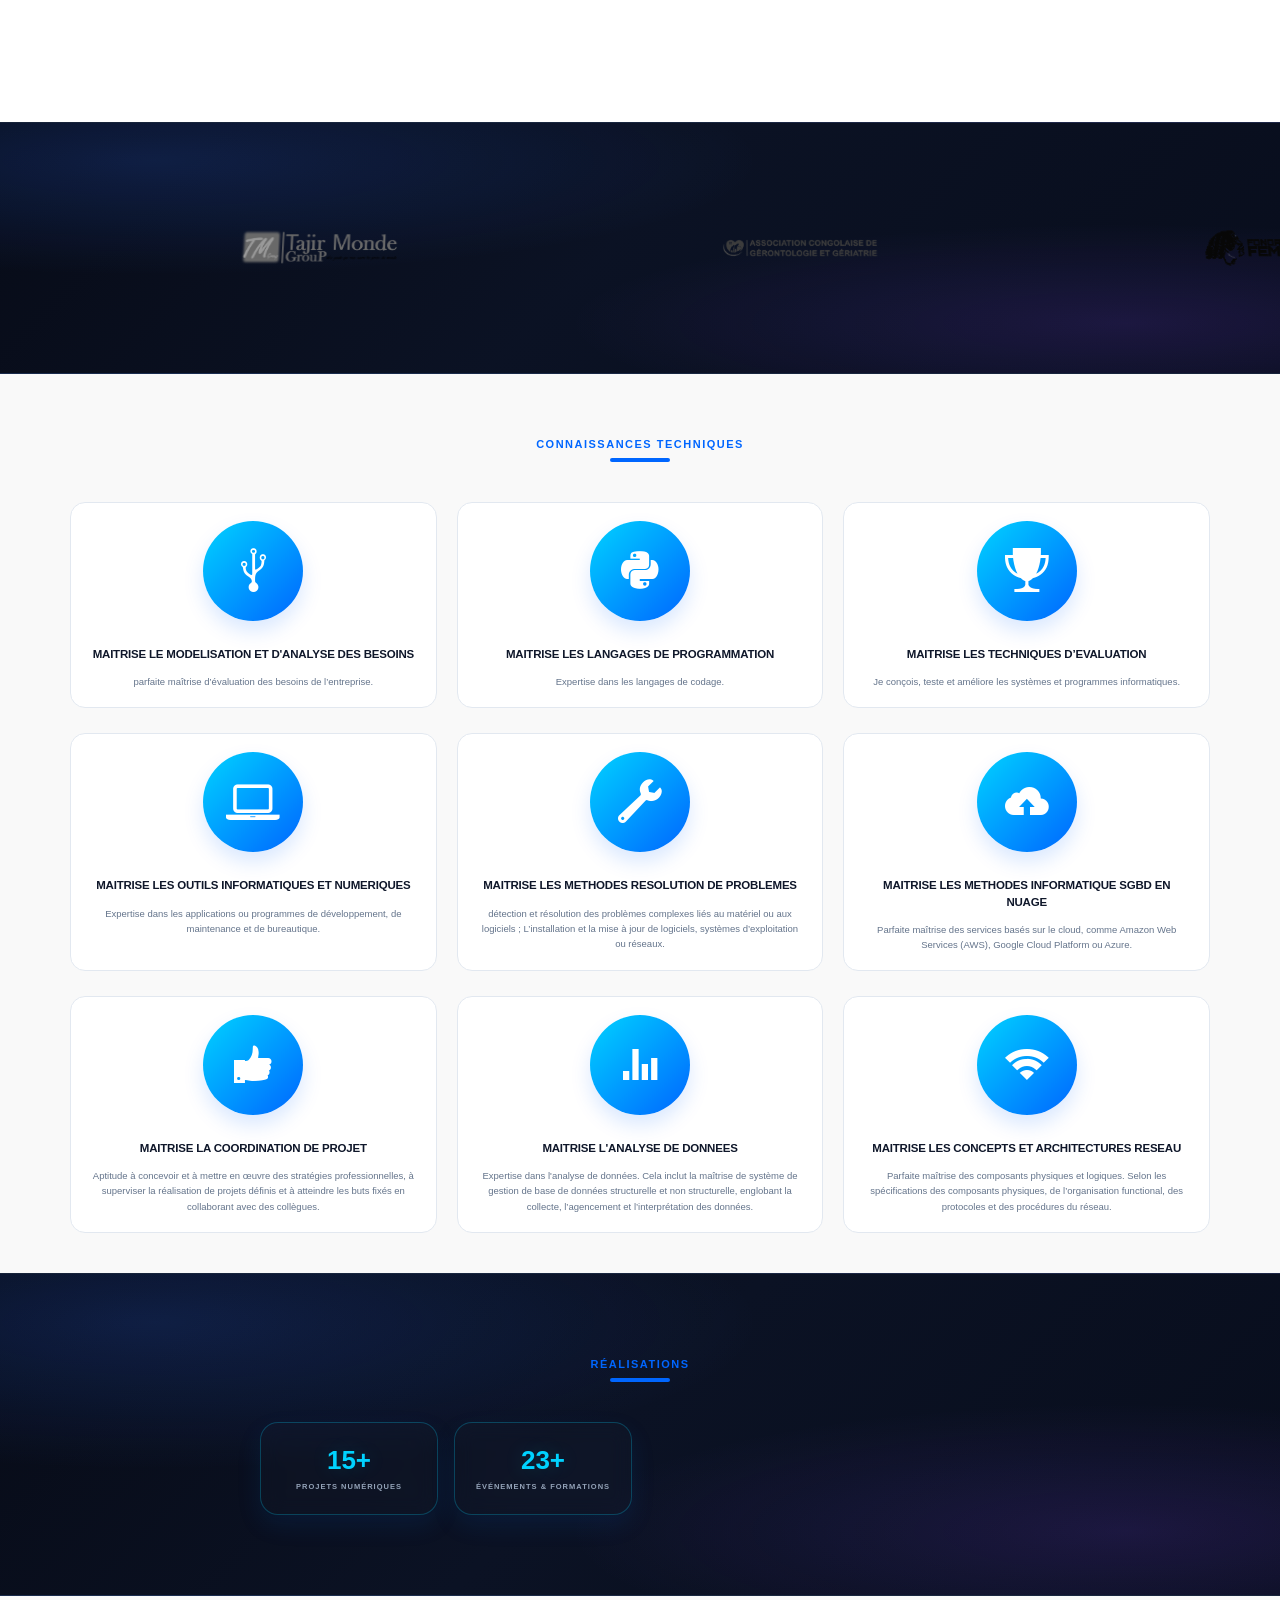
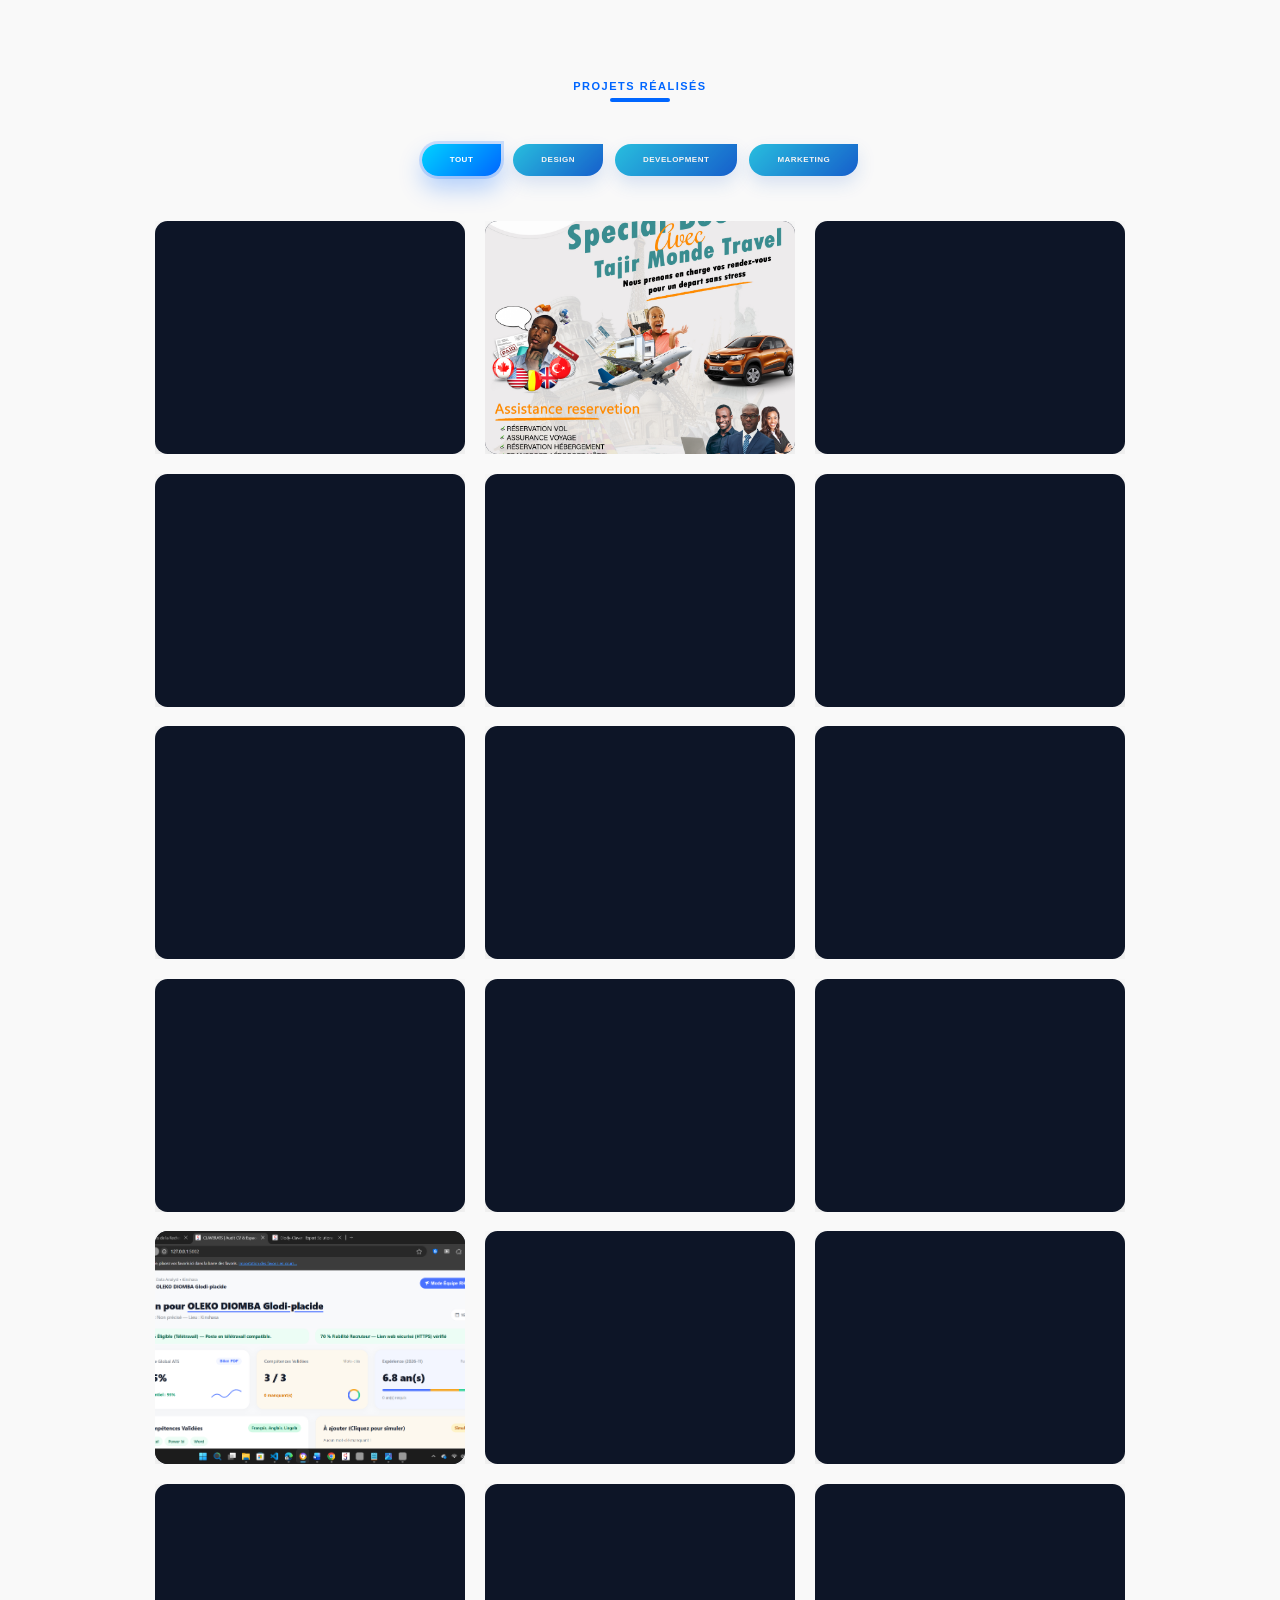
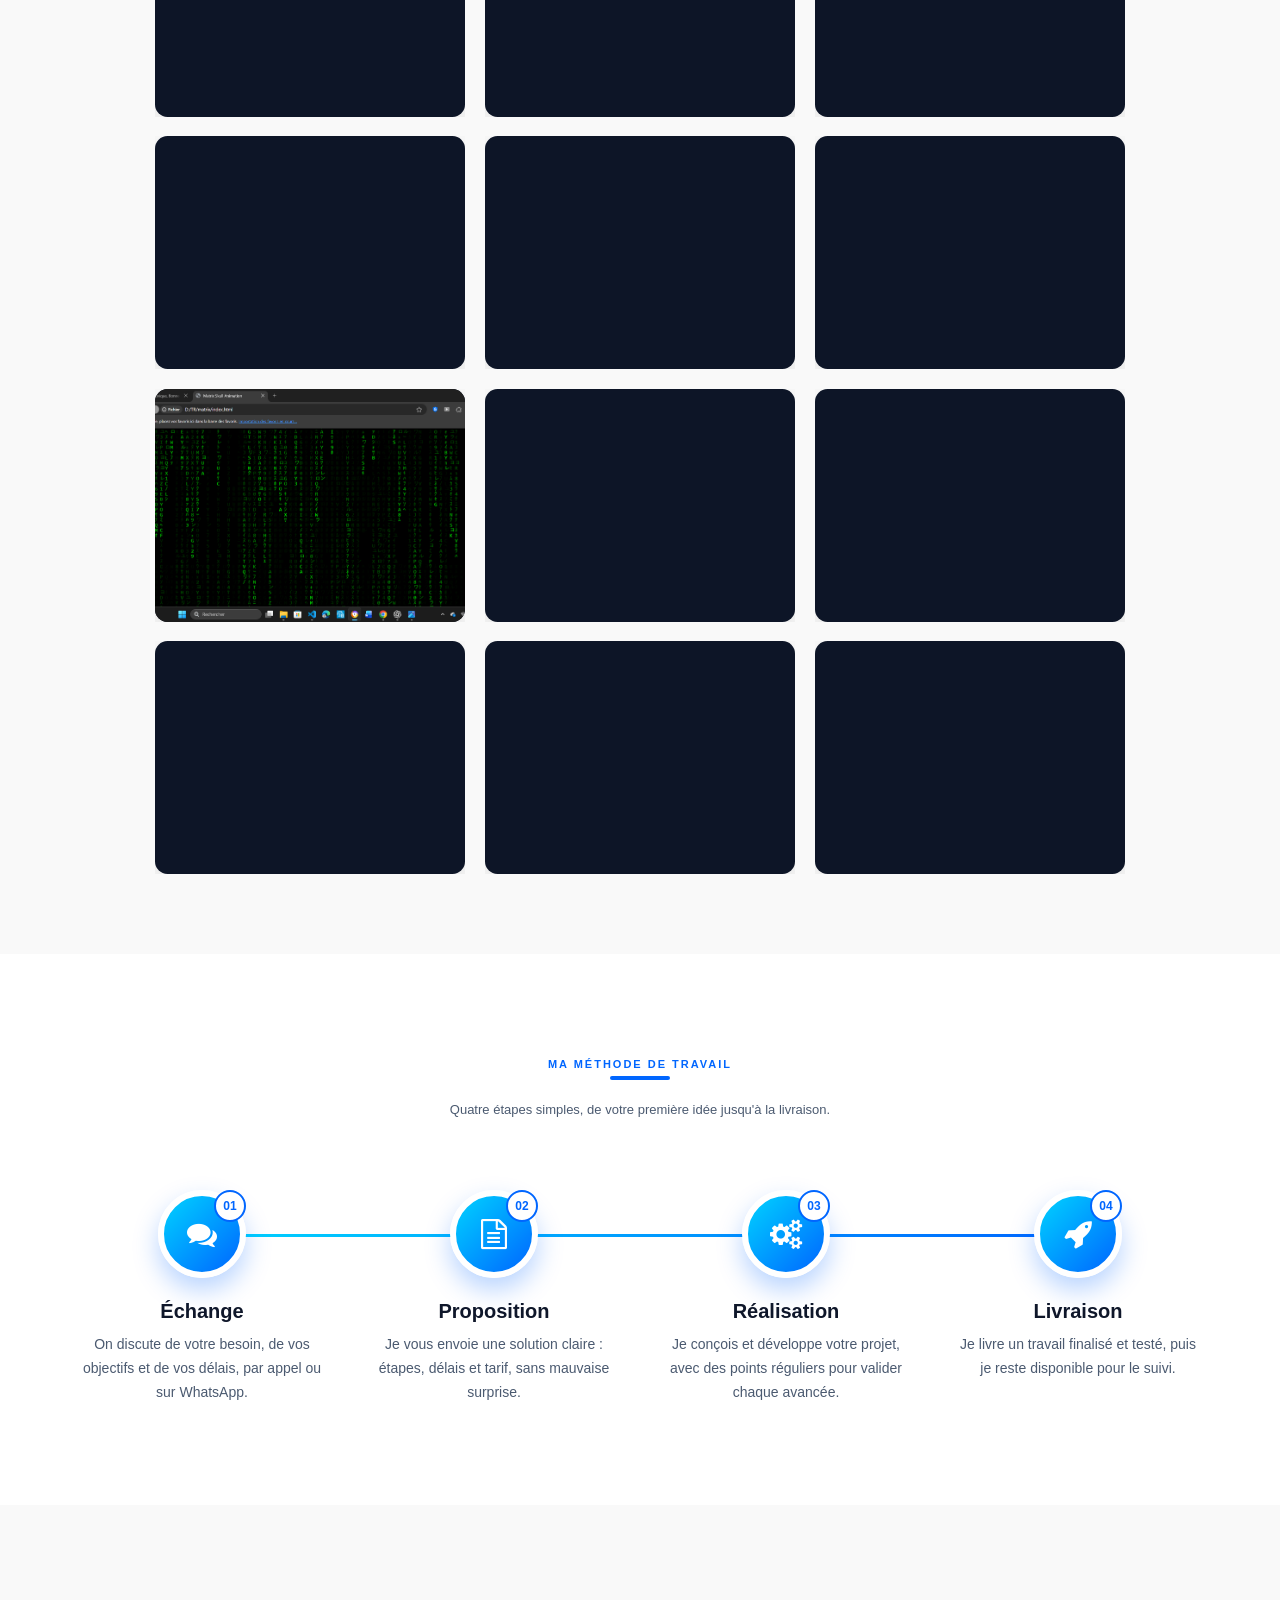
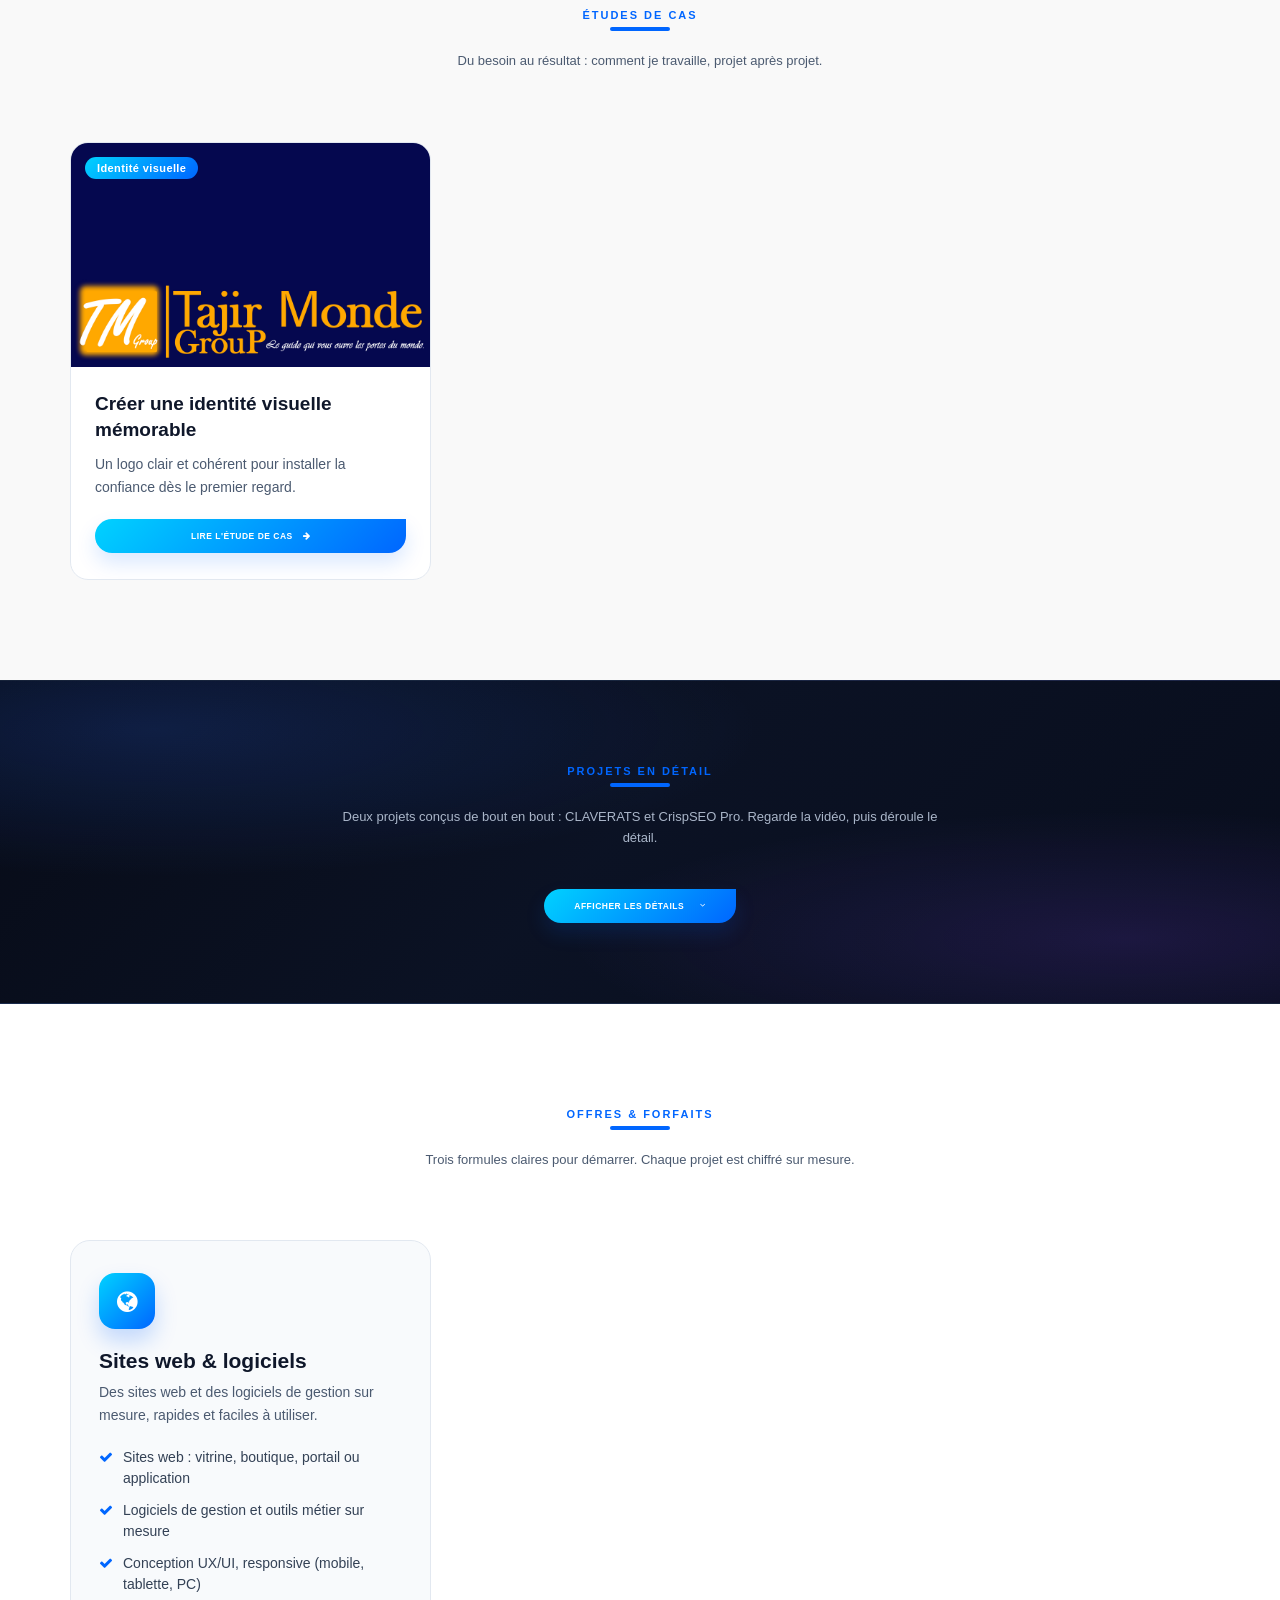
==== commit 073ecd63: "Mise en forme" ====
--- a/index.html
+++ b/index.html
@@ -3145,7 +3145,7 @@
                                                         <div class="portfolio-wrap">
                                                                 <img src="images/portfolio/Site-web/web10.png" alt="Analyseur CV ATS : application web d'analyse et d'optimisation de CV par Glody-Claver" loading="lazy" decoding="async">
                                                                 <div class="portfolio-info">
-                                                                        <h4><a href="https://www.google.com/search?q=define+UX-UI+DESIGNER" target="_blank" rel="noopener noreferrer">UX-UI DESIGNER</a></h4>
+                                                                        <h4><a href="https://www.google.com/search?q=define+UX-UI+DESIGNER" target="_blank" rel="noopener noreferrer">ANALYSTE PROGRAMMEUR</a></h4>
                                                                         <p>Web</p>
                                                                         <div>
                                                                                 <a href="images/portfolio/Site-web/web10.png" alt="Analyseur CV ATS : application web d'analyse et d'optimisation de CV par Glody-Claver" class="link-preview btn-trigger-lightbox" title="Voir"><i class="fa fa-search"></i></a>
@@ -3290,12 +3290,12 @@
                                                         </div>
                                                 </div>
 
-                                                 <!-- Projet 23 : UX-UI DESIGNER - Web -->
+                                                <!-- Projet 23 : UX-UI DESIGNER - Web -->
                                                 <div class="portfolio-item filter-card">
                                                         <div class="portfolio-wrap">
                                                                 <img src="images/portfolio/Site-web/web8.png" alt="BarCode Pro : application web de génération et de traçabilité de codes-barres par Glody-Claver" loading="lazy" decoding="async">
                                                                 <div class="portfolio-info">
-                                                                        <h4><a href="https://www.google.com/search?q=define+UX-UI+DESIGNER" target="_blank" rel="noopener noreferrer">UX-UI DESIGNER</a></h4>
+                                                                        <h4><a href="https://www.google.com/search?q=define+UX-UI+DESIGNER" target="_blank" rel="noopener noreferrer">ANALYSTE PROGRAMMEUR</a></h4>
                                                                         <p>Web</p>
                                                                         <div>
                                                                                 <a href="images/portfolio/Site-web/web8.png" alt="BarCode Pro : application web de génération et de traçabilité de codes-barres par Glody-Claver" class="link-preview btn-trigger-lightbox" title="Voir"><i class="fa fa-search"></i></a>
@@ -3305,16 +3305,61 @@
                                                         </div>
                                                 </div>
 
-                                                 <!-- Projet 24 : UX-UI DESIGNER - Web -->
+                                                <!-- Projet 24 : UX-UI DESIGNER - Web -->
                                                 <div class="portfolio-item filter-card">
                                                         <div class="portfolio-wrap">
                                                                 <img src="images/portfolio/Site-web/web9.png" alt="AuditSEO Pro : tableau de bord d'audit SEO et de performance web par Glody-Claver" loading="lazy" decoding="async">
                                                                 <div class="portfolio-info">
-                                                                        <h4><a href="https://www.google.com/search?q=define+UX-UI+DESIGNER" target="_blank" rel="noopener noreferrer">UX-UI DESIGNER</a></h4>
+                                                                        <h4><a href="https://www.google.com/search?q=define+UX-UI+DESIGNER" target="_blank" rel="noopener noreferrer">ANALYSTE PROGRAMMEUR</a></h4>
                                                                         <p>Web</p>
                                                                         <div>
                                                                                 <a href="images/portfolio/Site-web/web9.png" alt="AuditSEO Pro : tableau de bord d'audit SEO et de performance web par Glody-Claver" class="link-preview btn-trigger-lightbox" title="Voir"><i class="fa fa-search"></i></a>
                                                                                 <a href="https://github.com/glodyclaver-ui/audit_seo_web" class="link-details" target="_blank" title="Ouvrir le lien externe"><i class="fa fa-github"></i></a>
+                                                                        </div>
+                                                                </div>
+                                                        </div>
+                                                </div>
+
+                                                <!-- Projet 24 : UX-UI DESIGNER - Web -->
+                                                <div class="portfolio-item filter-card">
+                                                        <div class="portfolio-wrap">
+                                                                <img src="images/portfolio/Site-web/web11.png" alt="NeuroSphère, forum de neurosciences du Pr Tharcisse Loseke Nembalemba : cours, livrets, QCM corrigés et figures 3D en ligne" loading="lazy" decoding="async">
+                                                                <div class="portfolio-info">
+                                                                        <h4><a href="https://www.google.com/search?q=define+UX-UI+DESIGNER" target="_blank" rel="noopener noreferrer">UX-UI DESIGNER</a></h4>
+                                                                        <p>Web</p>
+                                                                        <div>
+                                                                                <a href="images/portfolio/Site-web/web11.png" alt="NeuroSphère, forum de neurosciences du Pr Tharcisse Loseke Nembalemba : cours, livrets, QCM corrigés et figures 3D en ligne" class="link-preview btn-trigger-lightbox" title="Voir"><i class="fa fa-search"></i></a>
+                                                                                <a href="https://www.neurosphere.com" class="link-details" target="_blank" title="Ouvrir le lien externe"><i class="fa fa-link"></i></a>
+                                                                        </div>
+                                                                </div>
+                                                        </div>
+                                                </div>
+
+                                                <!-- Projet 24 : Support - Rédaction -->
+                                                <div class="portfolio-item filter-card">
+                                                        <div class="portfolio-wrap">
+                                                                <img src="images/portfolio/support/Pochette_livret_papier_et_numerique.png" alt="Glody-claver, support informatique : saisie, mise en forme et mise en ligne du livret Neuroanatomie clinique et organes des sen" loading="lazy" decoding="async">
+                                                                <div class="portfolio-info">
+                                                                        <h4><a href="https://www.google.com/search?q=define+UX-UI+DESIGNER" target="_blank" rel="noopener noreferrer">IT Support</a></h4>
+                                                                        <p>Rédaction</p>
+                                                                        <div>
+                                                                                <a href="images/portfolio/support/Pochette_livret_papier_et_numerique.png" alt="Glody-claver, support informatique : saisie, mise en forme et mise en ligne du livret Neuroanatomie clinique et organes des se" class="link-preview btn-trigger-lightbox" title="Voir"><i class="fa fa-search"></i></a>
+                                                                                <a href="mailto:glodyclaver@gmail.com" class="link-details" target="_blank" title="Ouvrir le lien externe"><i class="fa fa-envelope"></i></a>
+                                                                        </div>
+                                                                </div>
+                                                        </div>
+                                                </div>
+
+                                                <!-- Projet 6 : DESIGNER - couverture -->
+                                                <div class="portfolio-item filter-app">
+                                                        <div class="portfolio-wrap">
+                                                                <img src="images/portfolio/support/Pochette_livret_face.png" alt="Glody-Claver, designer : couverture et mise en page du livret Neuroanatomie clinique et organes des sens" loading="lazy" decoding="async">
+                                                                <div class="portfolio-info">
+                                                                        <h4><a href="https://www.google.com/search?q=define+DESIGNER" target="_blank" rel="noopener noreferrer">DESIGNER</a></h4>
+                                                                        <p>Couverture</p>
+                                                                        <div>
+                                                                                <a href="images/portfolio/support/Pochette_livret_face.png" alt="Glody-Claver, designer : couverture et mise en page du livret Neuroanatomie clinique et organes des sens" class="link-preview btn-trigger-lightbox" title="Voir"><i class="fa fa-search"></i></a>
+                                                                                <a href="mailto:glodyclaver@gmail.com" class="link-details" title="Plus de détails"><i class="fa fa-envelope"></i></a>
                                                                         </div>
                                                                 </div>
                                                         </div>
@@ -3539,7 +3584,7 @@
 
                         <div class="deep-row deep-row--flip">
                                 <!-- VIDÉO À REMPLACER : mets seulement l'identifiant YouTube dans data-yt-id (la partie après youtu.be/) -->
-                                <div class="deep-media"><div class="deep-video-frame" data-yt-id="EakudbLX7Xw" role="button" tabindex="0" aria-label="Lire la vidéo : CrispSEO Pro"><span class="deep-play" aria-hidden="true"><i class="fa fa-play"></i></span></div></div>
+                                <div class="deep-media"><div class="deep-video-frame" data-yt-id="EakudbLX7Xw" role="button" tabindex="0" aria-label="Lire la vidéo : CrispSEO Pro" style="background-image:url('images/etudes-de-cas/crispseo-poster.png')"><span class="deep-play" aria-hidden="true"><i class="fa fa-play"></i></span></div></div>
                                 <div class="deep-info">
                                         <h3 class="deep-panel-title">CrispSEO Pro</h3>
                                         <p class="deep-panel-lead">Un outil d'audit SEO qui classe les anomalies par priorité, suit les corrections et vérifie qu'elles ont vraiment été appliquées. 100 % local.</p>
--- a/css/style.css
+++ b/css/style.css
@@ -9467,4 +9467,53 @@
   .deep-btns { flex-direction: column; align-items: stretch; }
   .deep-more, .deep-link { width: 100%; justify-content: center; box-sizing: border-box; }
   .deep-play i { width: 5.6rem; height: 5.6rem; font-size: 2.2rem; }
+}
+
+
+/* ==========================================================================
+   REFONTE 15 : animation des 3 cartes de Competences
+========================================================================== */
+#skill .skill-showcase-card.sk-armed { opacity: 0; }
+#skill .skill-showcase-card.sk-in { animation: skCardIn 0.9s cubic-bezier(0.22, 1, 0.36, 1) var(--sk-d, 0s) backwards; }
+@keyframes skCardIn {
+  from { opacity: 0; transform: translateY(50px) scale(0.95); }
+  to   { opacity: 1; transform: none; }
+}
+
+/* Image : leger zoom lent en continu */
+#skill .skill-showcase-image { animation: skDrift 16s ease-in-out infinite alternate; will-change: transform; }
+#skill .skill-showcase-card:nth-child(2) .skill-showcase-image { animation-delay: -5s; }
+#skill .skill-showcase-card:nth-child(3) .skill-showcase-image { animation-delay: -10s; }
+@keyframes skDrift { from { transform: scale(1); } to { transform: scale(1.09); } }
+
+/* Reflet lumineux qui traverse la carte au survol */
+#skill .skill-showcase-card::after {
+  content: "";
+  position: absolute;
+  inset: 0;
+  z-index: 1;
+  pointer-events: none;
+  background: linear-gradient(115deg, transparent 35%, rgba(255,255,255,0.16) 50%, transparent 65%);
+  transform: translateX(-120%);
+}
+#skill .skill-showcase-card:hover::after { transform: translateX(120%); transition: transform 1s ease; }
+
+/* Pastille d'icone qui respire */
+#skill .skill-showcase-icon { animation: skPulse 3.2s ease-in-out infinite; }
+@keyframes skPulse {
+  0%, 100% { box-shadow: 0 0 0 0 rgba(0,160,255,0.45); }
+  50%      { box-shadow: 0 0 0 10px rgba(0,160,255,0); }
+}
+
+/* Numero qui flotte doucement */
+#skill .skill-showcase-number { animation: skFloat 4s ease-in-out infinite; }
+@keyframes skFloat { 0%, 100% { transform: translateY(0); } 50% { transform: translateY(-6px); } }
+
+/* Fleche du bouton qui avance au survol de la carte */
+#skill .skill-showcase-button i { transition: transform 0.35s ease; }
+#skill .skill-showcase-card:hover .skill-showcase-button i { transform: translateX(6px); }
+
+@media (prefers-reduced-motion: reduce) {
+  #skill .skill-showcase-card.sk-armed { opacity: 1; }
+  #skill .skill-showcase-card.sk-in, #skill .skill-showcase-image, #skill .skill-showcase-icon, #skill .skill-showcase-number { animation: none !important; }
 }
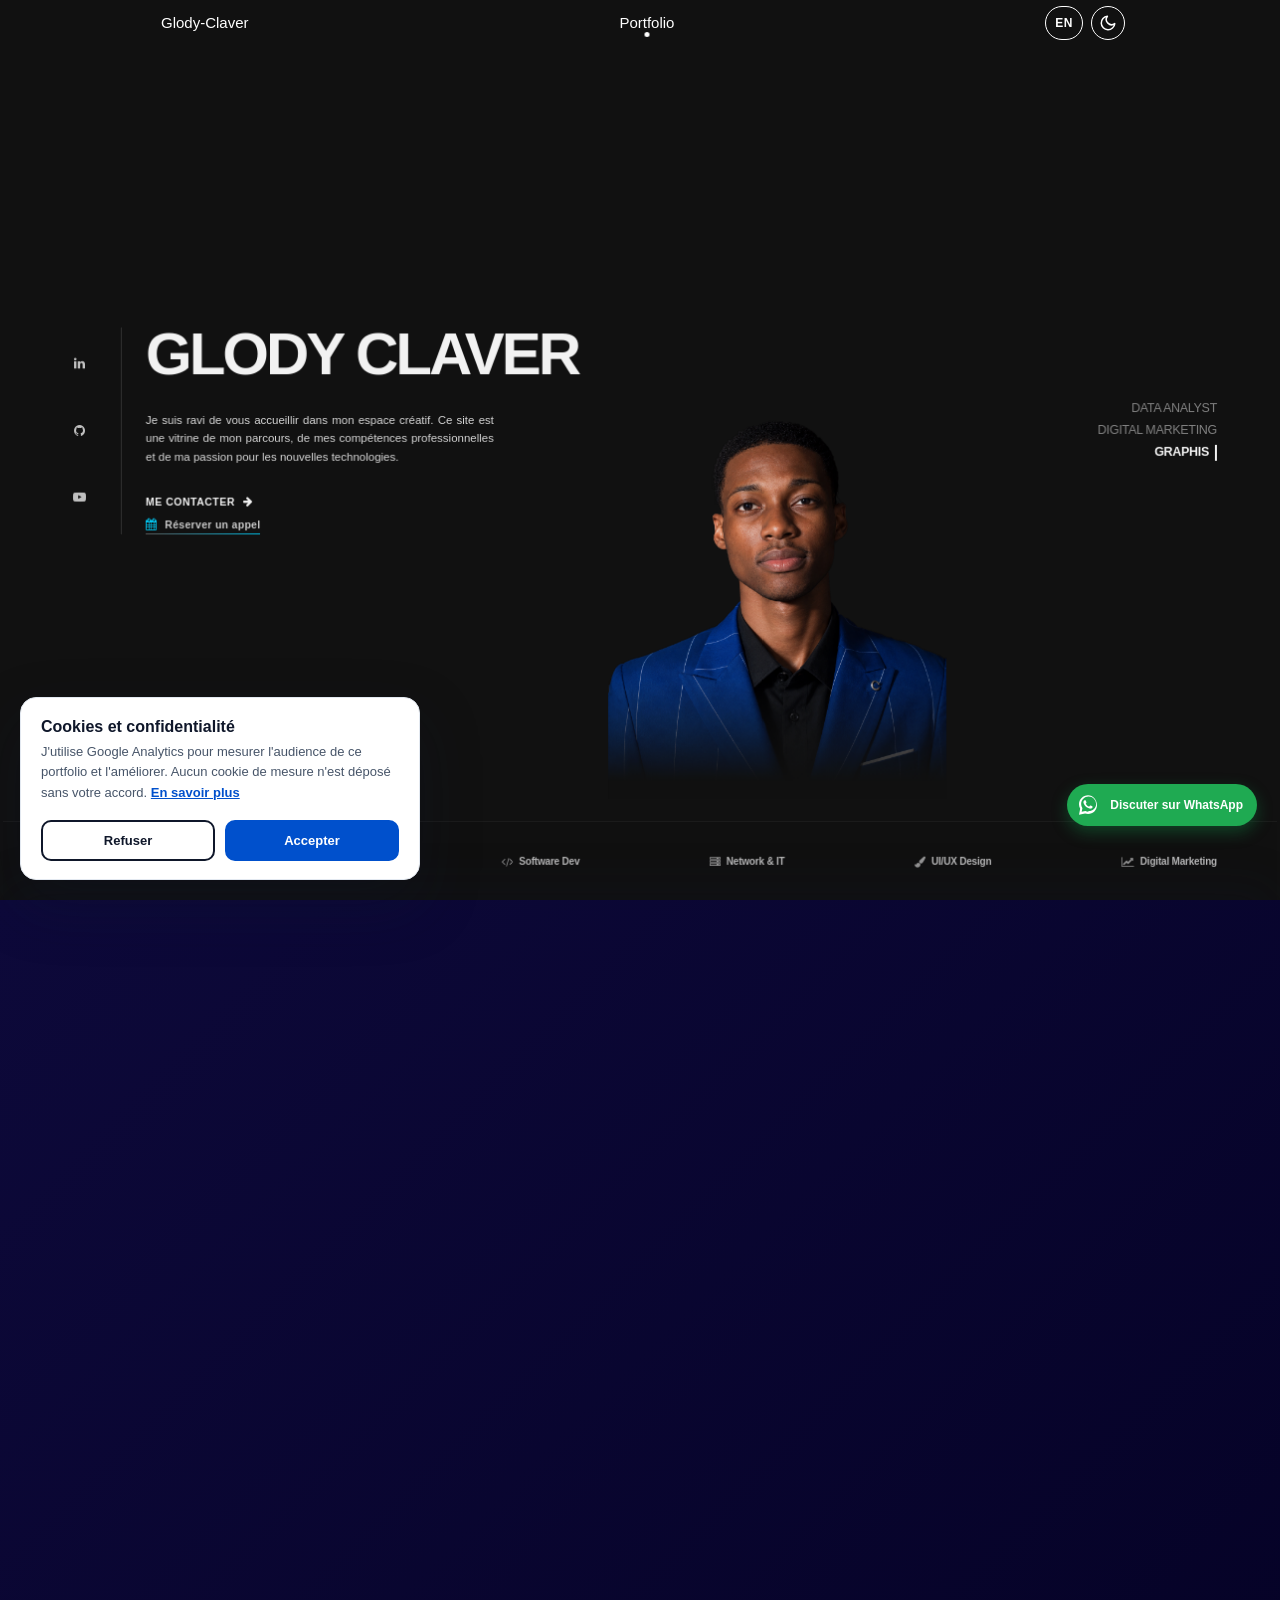
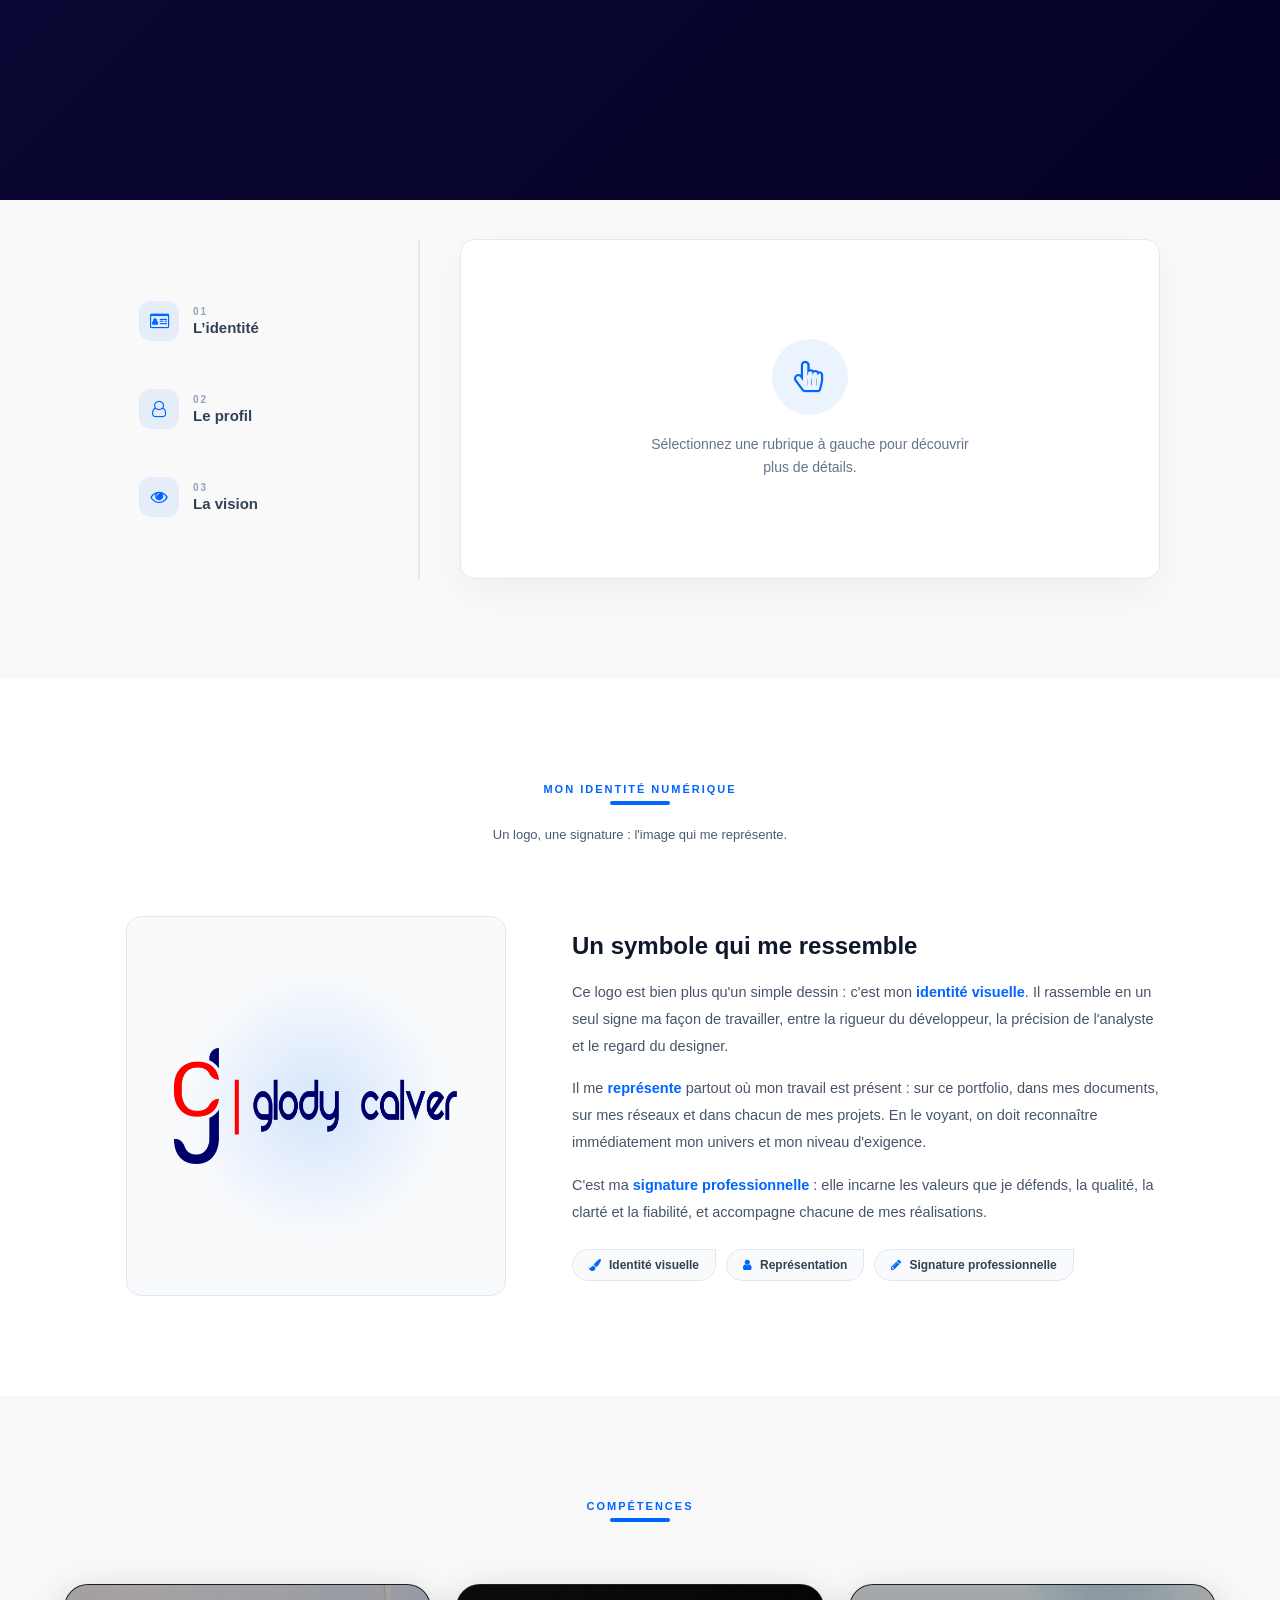
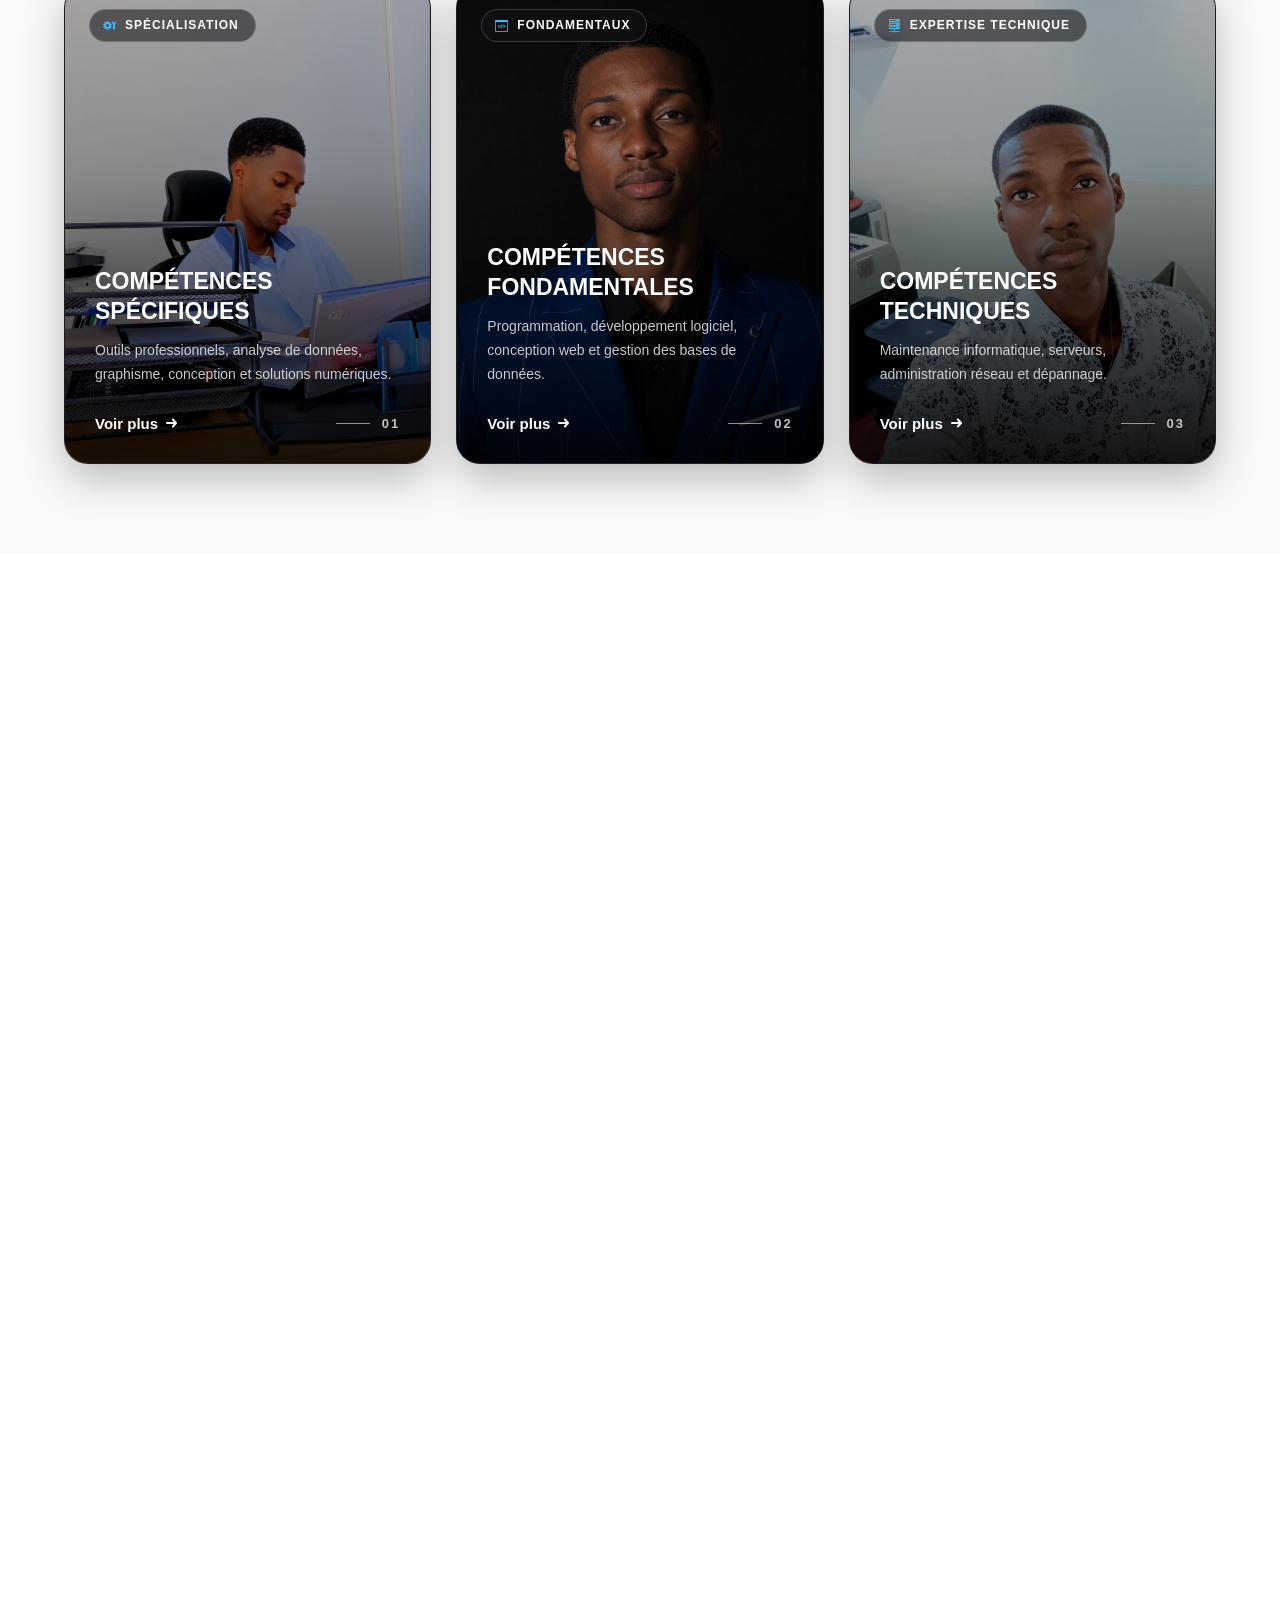
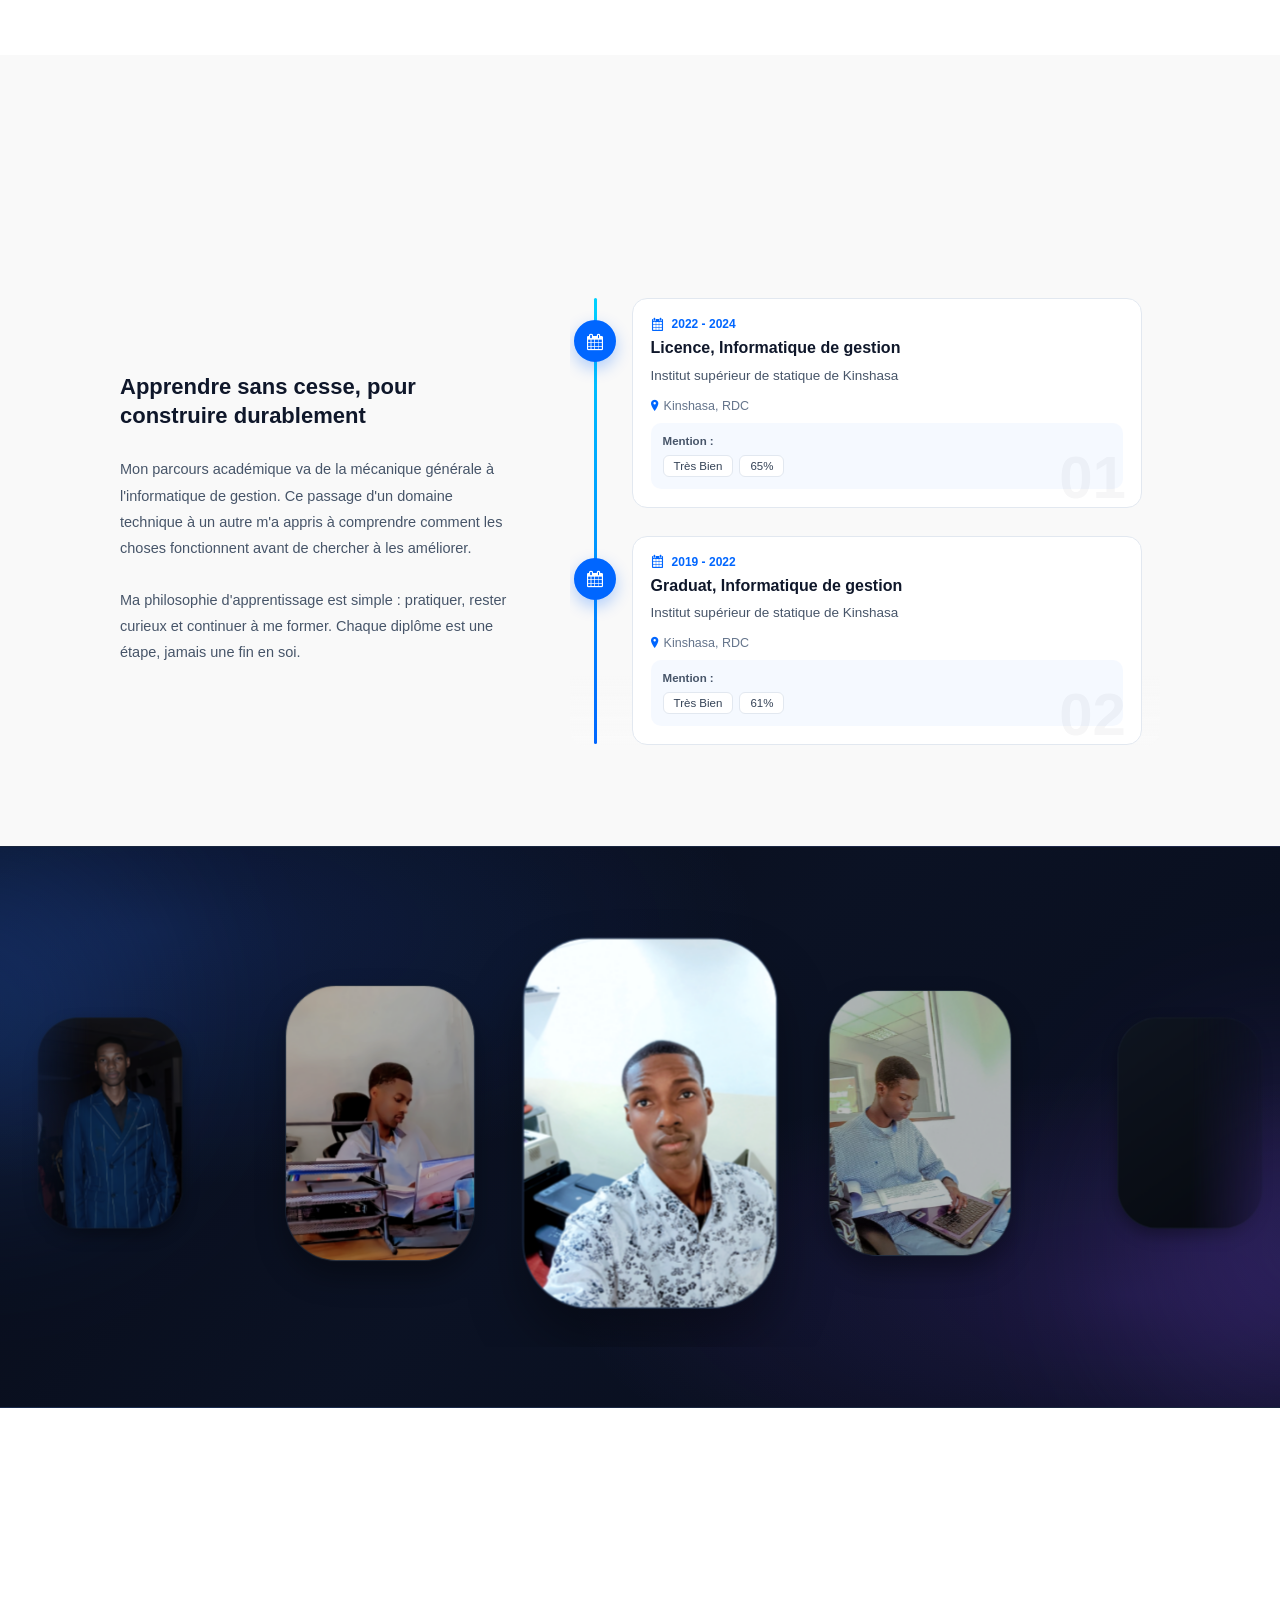
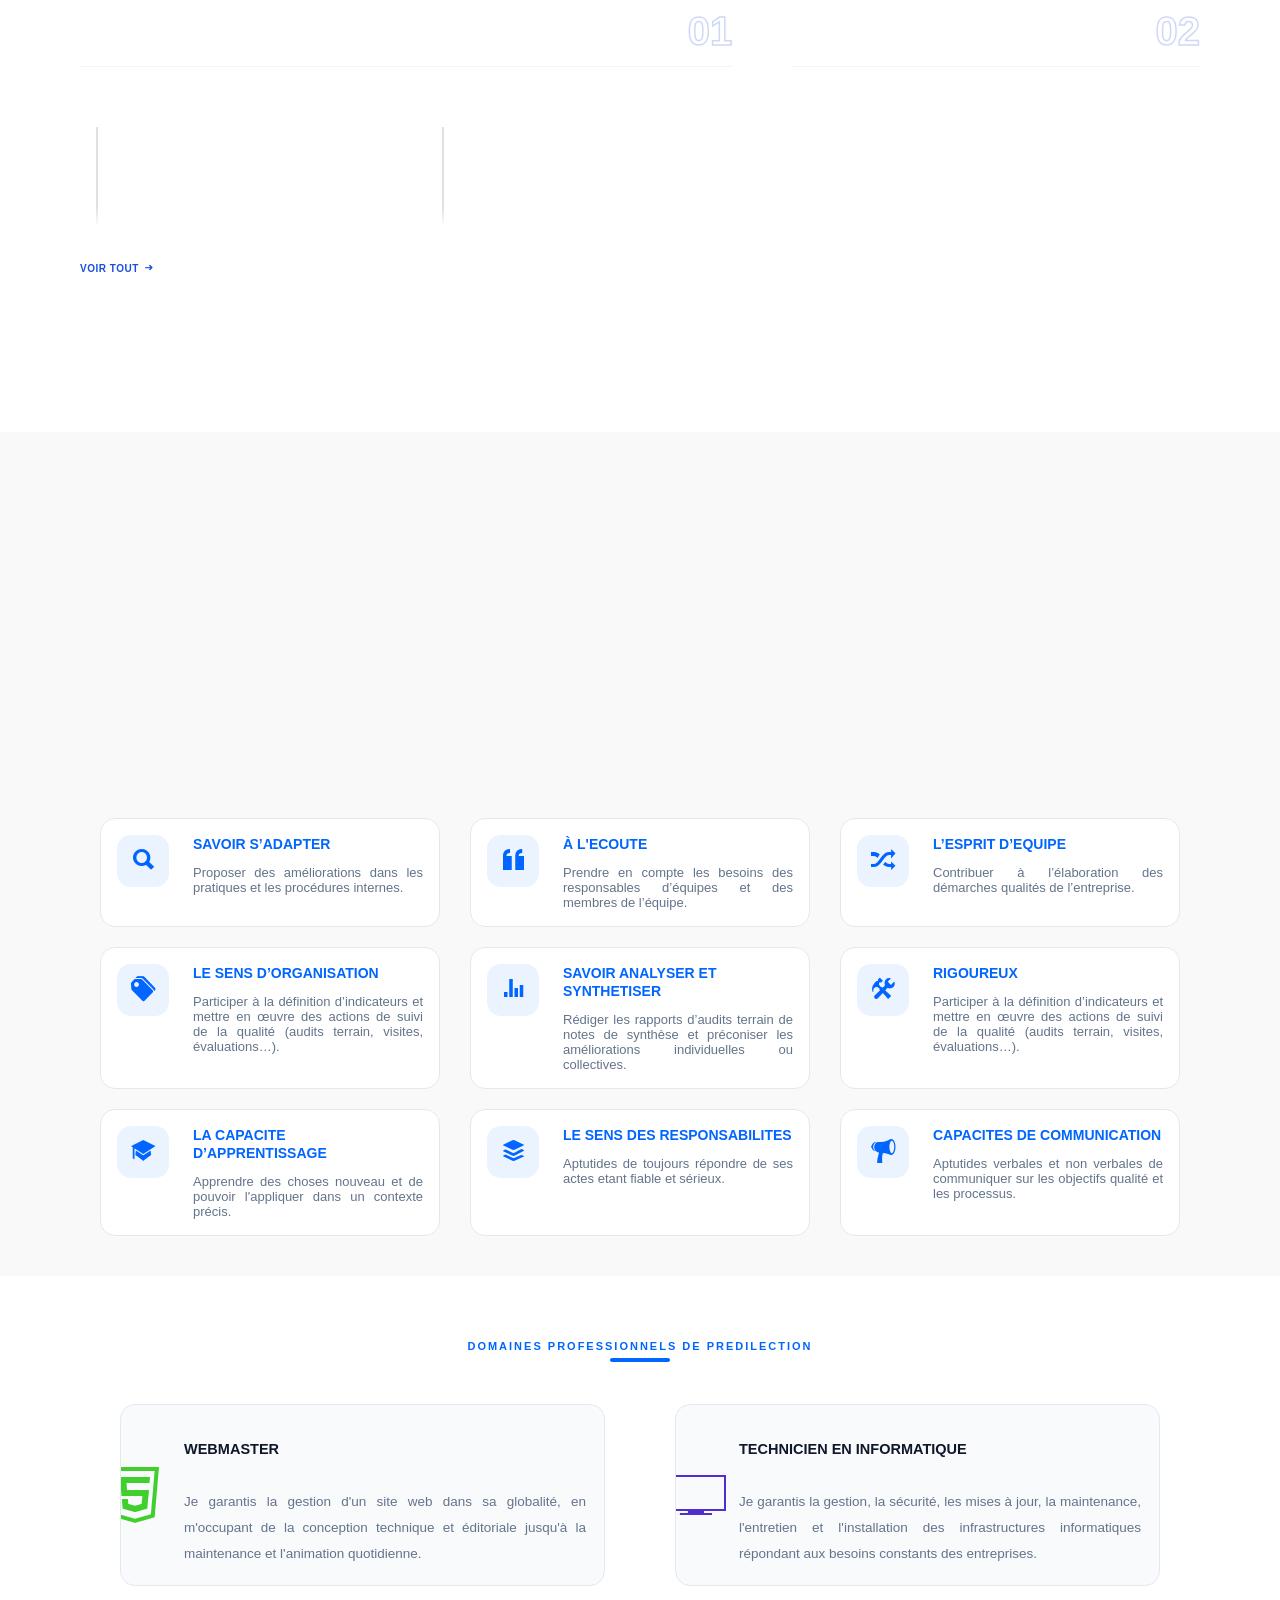
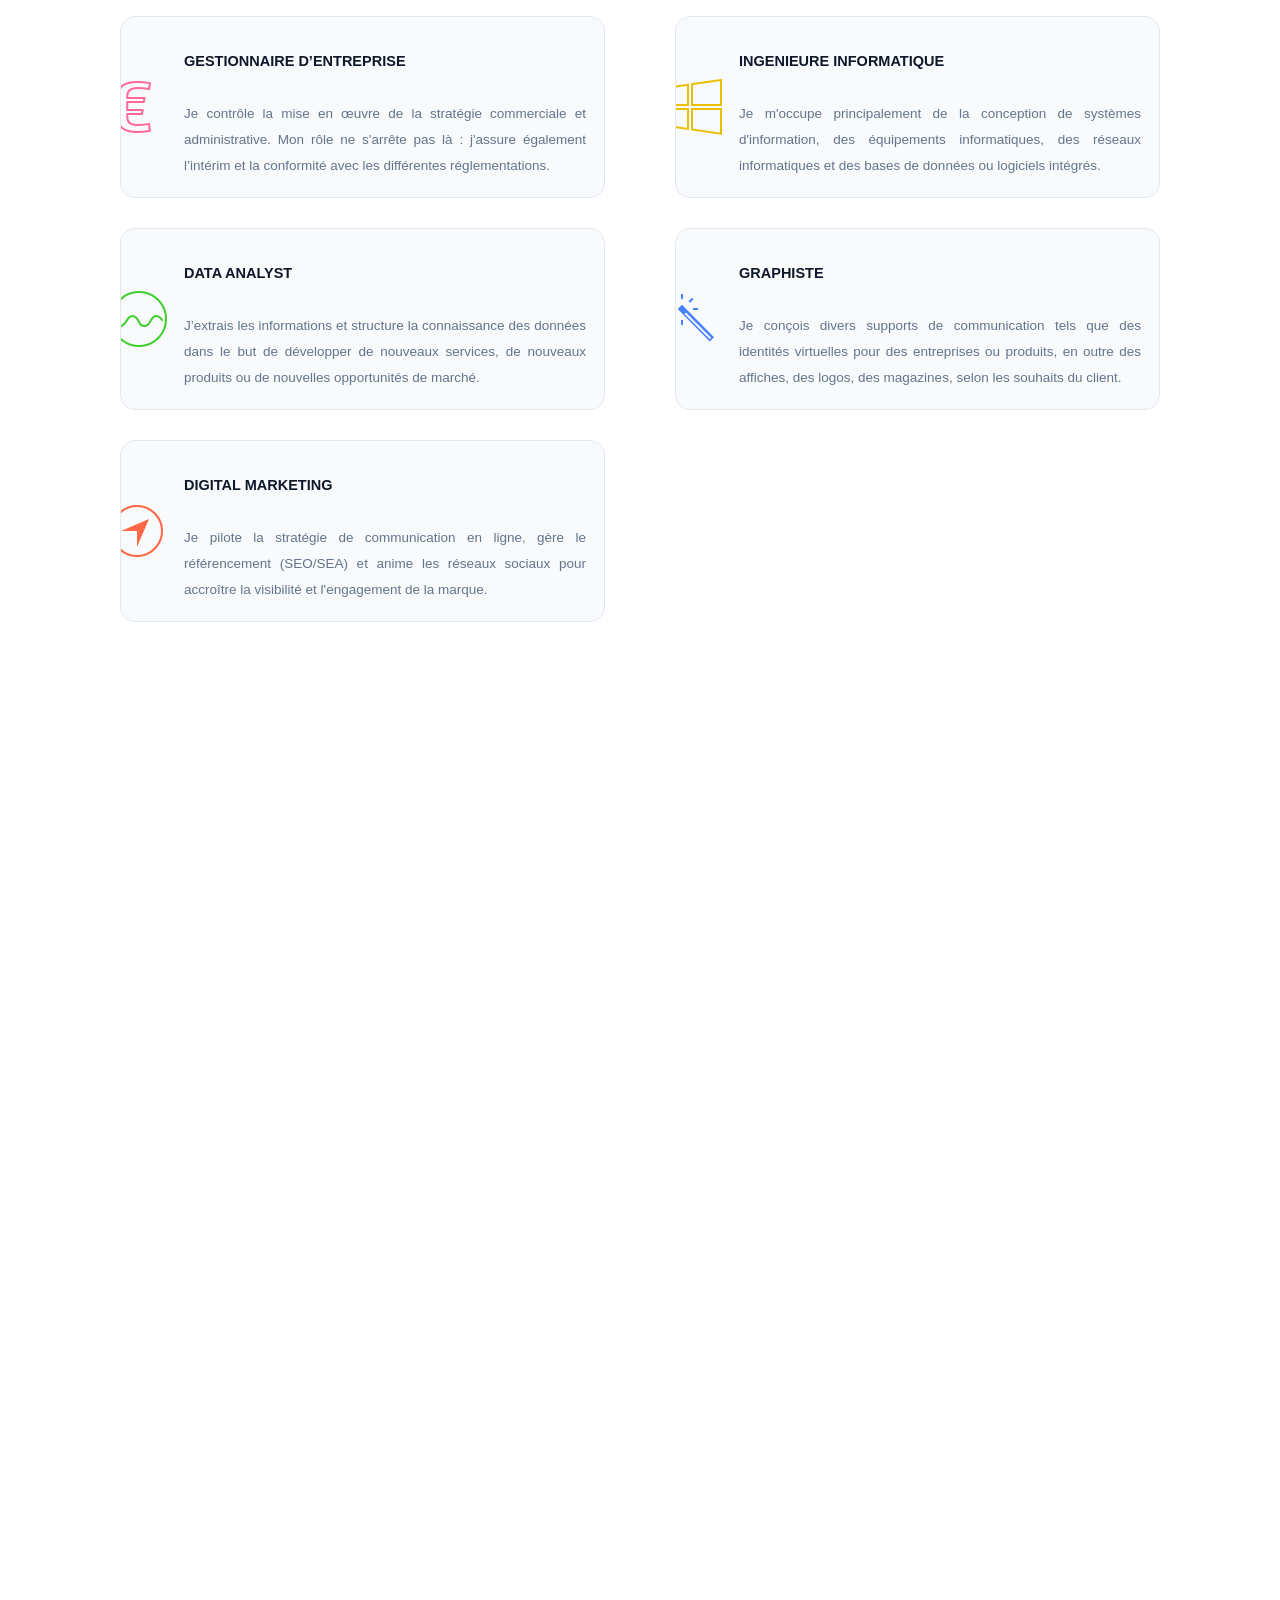
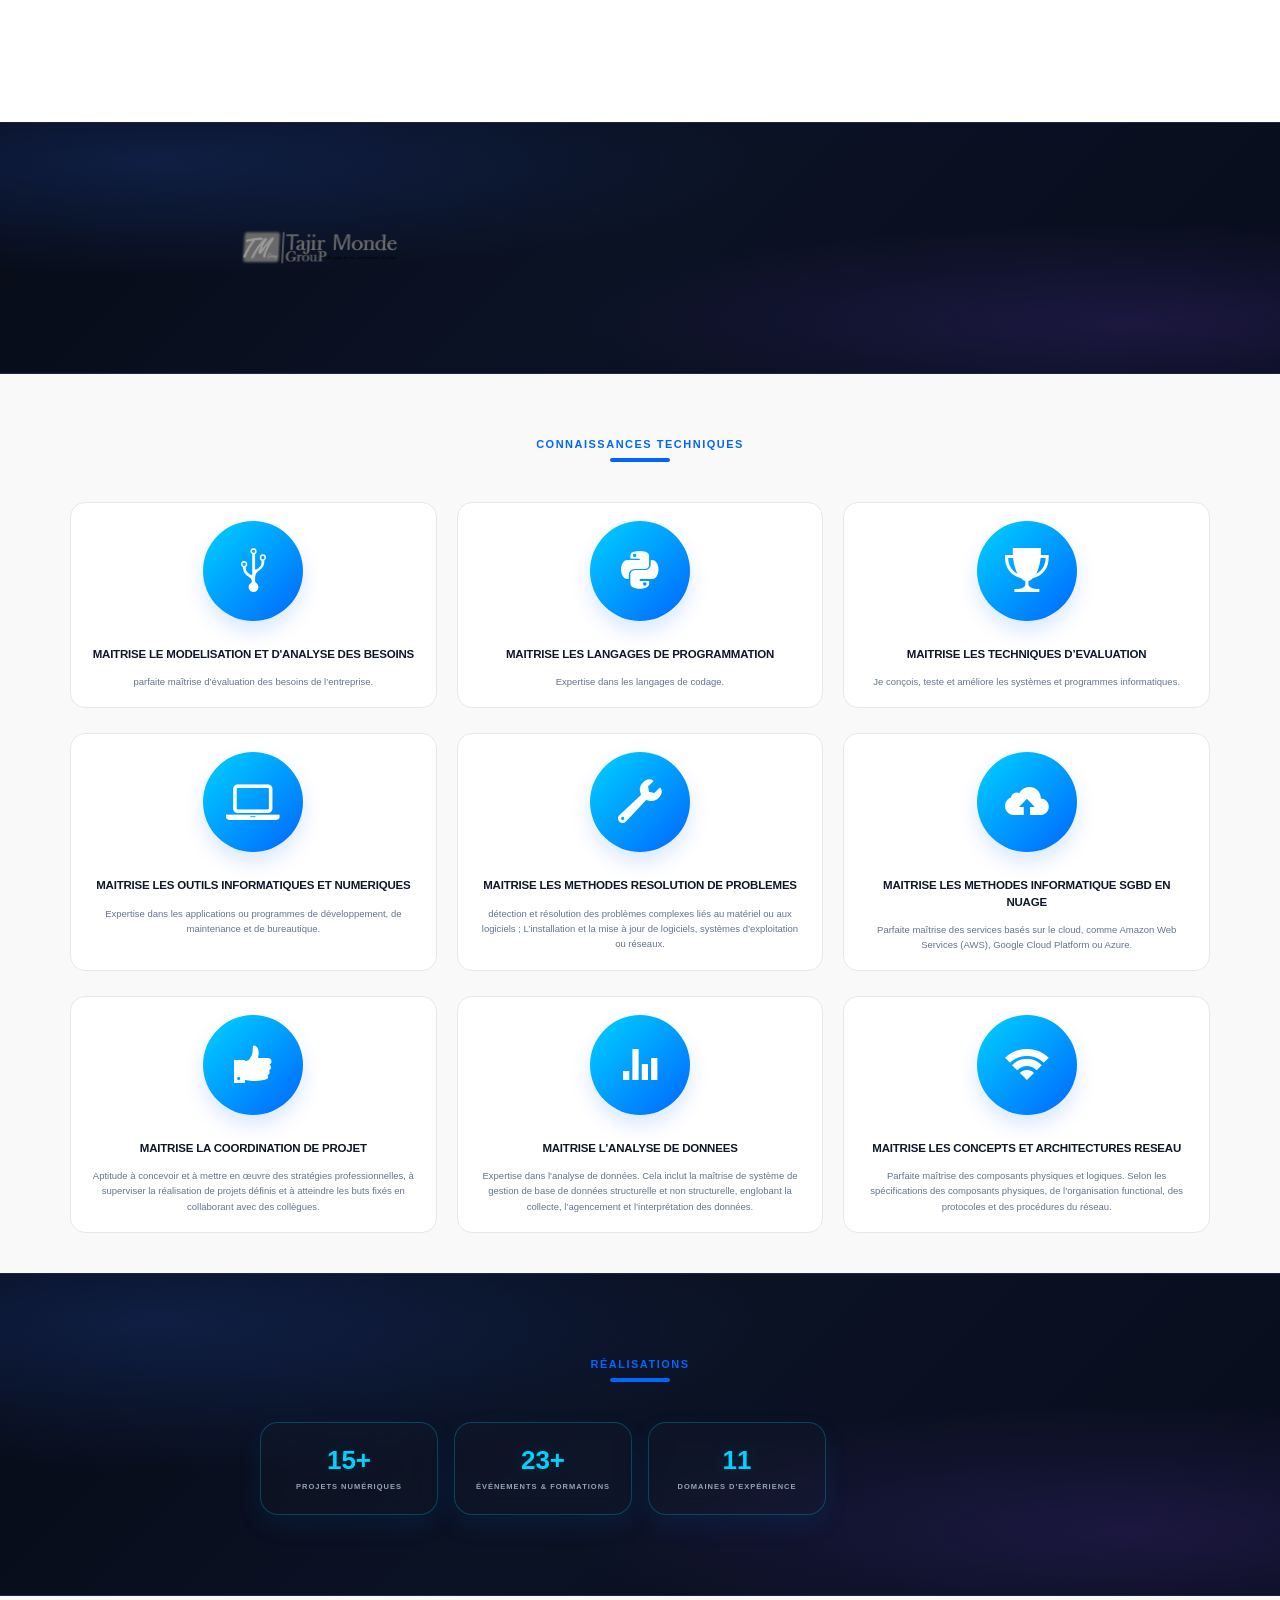
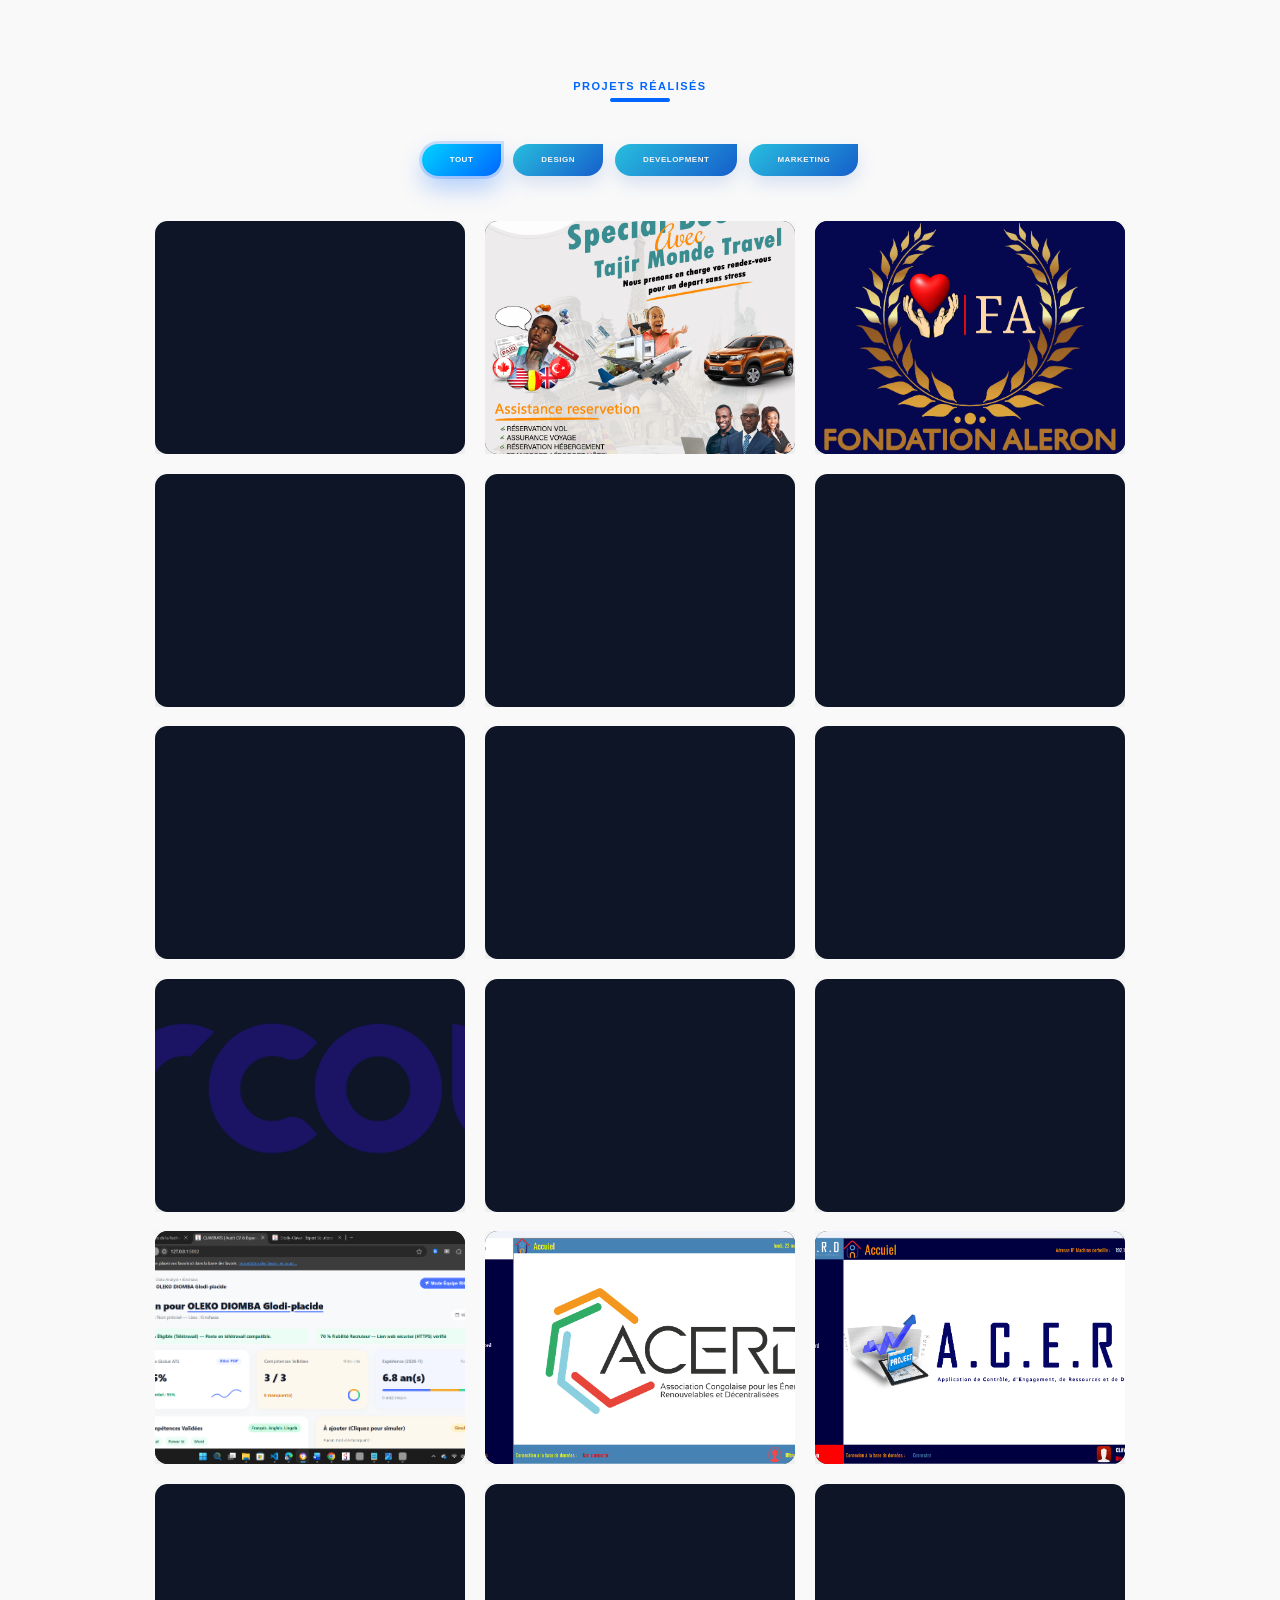
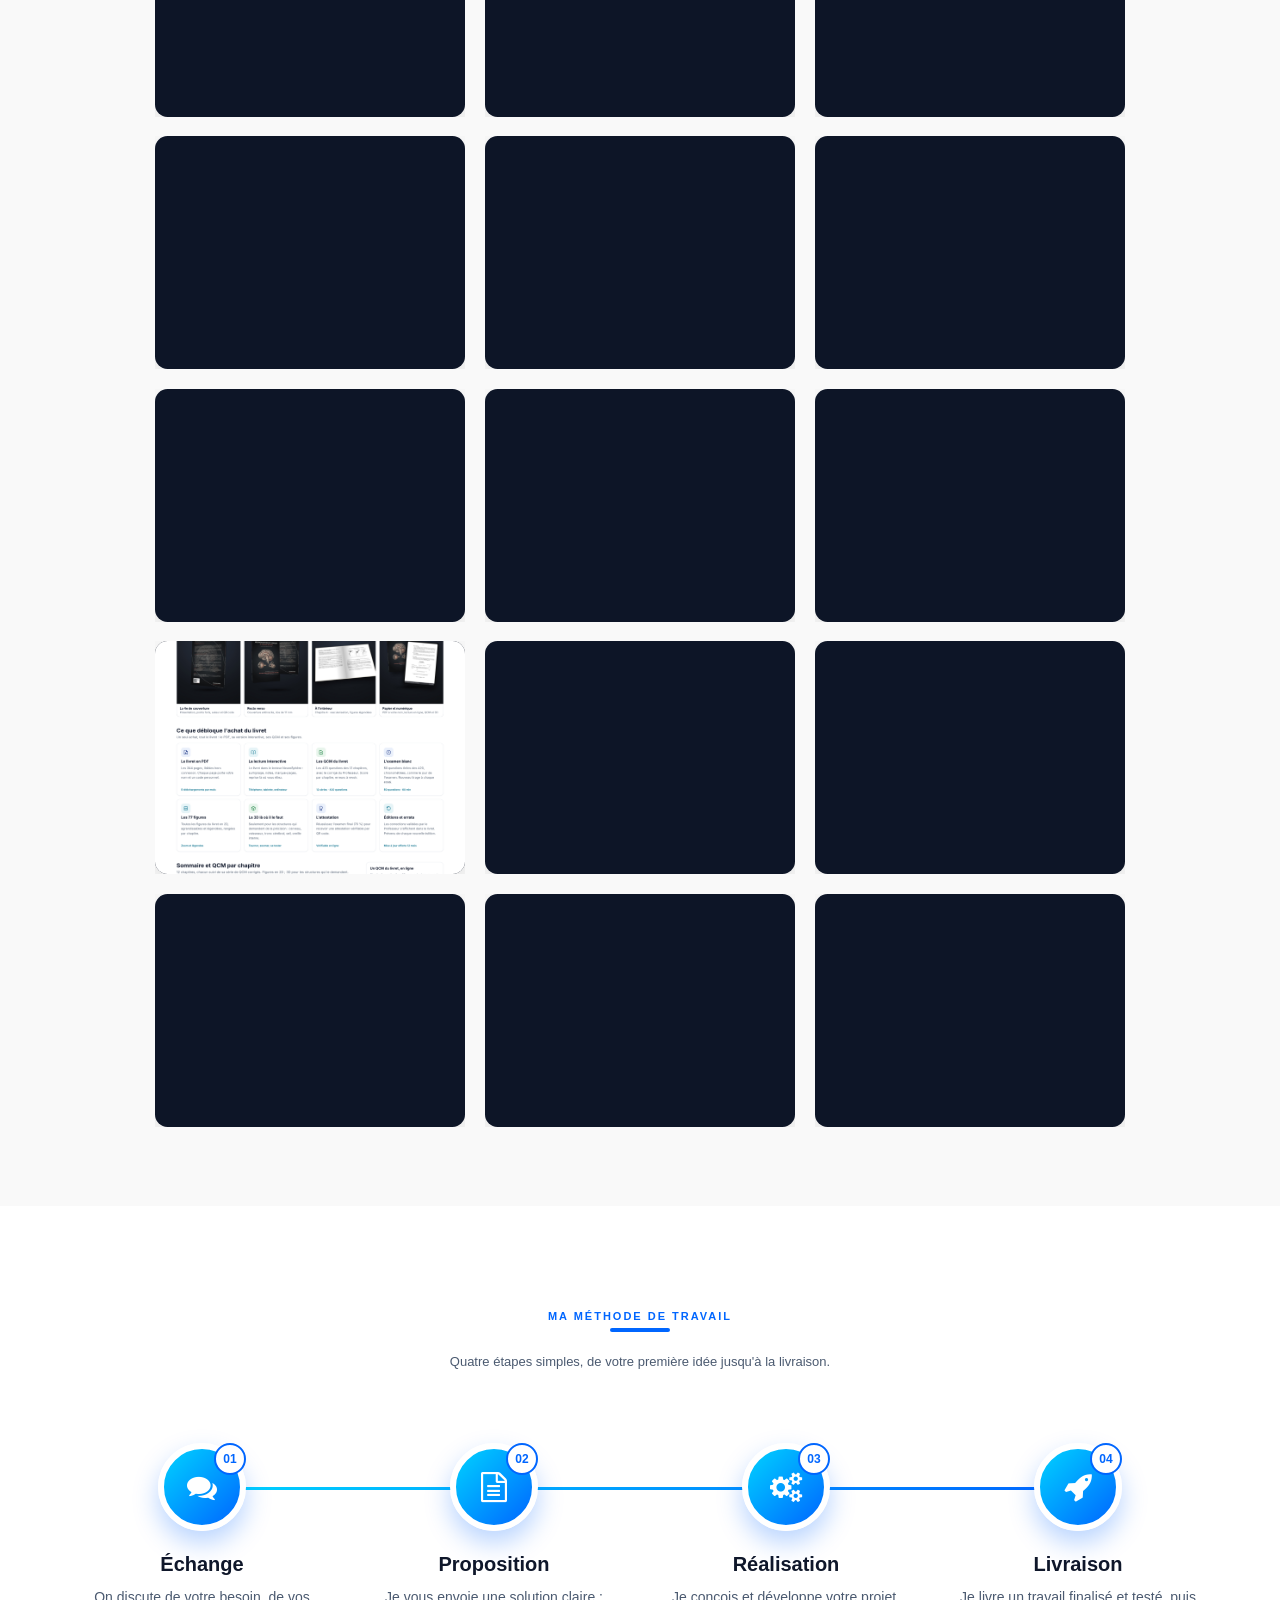
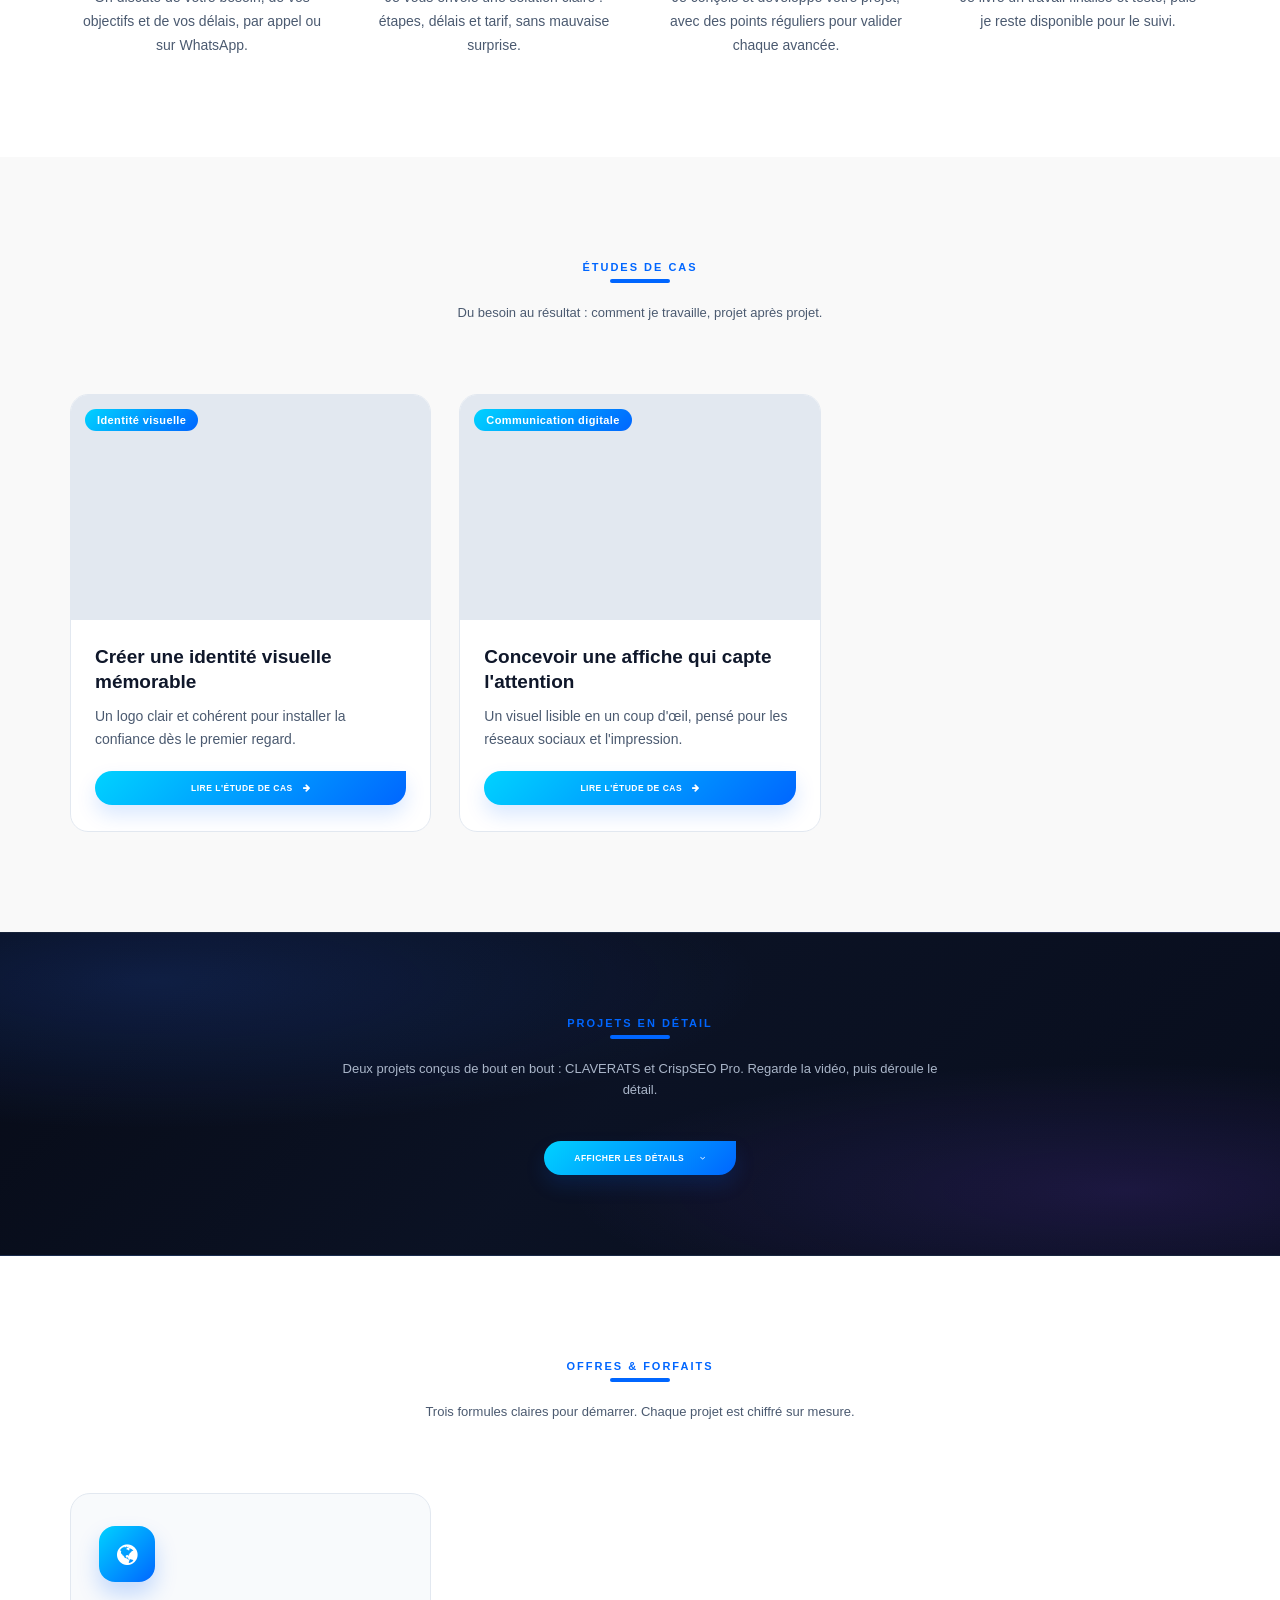
==== commit 60c5d407: "Mise à jours" ====
--- a/index.html
+++ b/index.html
@@ -2990,7 +2990,7 @@
                                                         </div>
                                                 </div>
 
-                                                <!-- Projet 3 : DESIGNER - Logo -->
+                                                <!-- Projet 2 : DESIGNER - Logo -->
                                                 <div class="portfolio-item filter-app">
                                                         <div class="portfolio-wrap">
                                                                 <img src="images/portfolio/Logo/Aleron/logo1.png" alt="Logo Aleron, identité visuelle réalisée par Glody-Claver" loading="lazy" decoding="async">
@@ -3035,7 +3035,7 @@
                                                         </div>
                                                 </div>
 
-                                                <!-- Projet 6 : DESIGNER - Logo -->
+                                                <!-- Projet 3 : DESIGNER - Logo -->
                                                 <div class="portfolio-item filter-app">
                                                         <div class="portfolio-wrap">
                                                                 <img src="images/portfolio/Logo/geriatrie/logo1.jpg" alt="Logo Gériatrie, identité visuelle réalisée par Glody-Claver" loading="lazy" decoding="async">
@@ -3095,7 +3095,7 @@
                                                         </div>
                                                 </div>
 
-                                                <!-- Projet 10 : DESIGNER - Logo -->
+                                                <!-- Projet 4 : DESIGNER - Logo -->
                                                 <div class="portfolio-item filter-app">
                                                         <div class="portfolio-wrap">
                                                                 <img src="images/portfolio/Logo/Parcours/Parcours.png" alt="Logo Parcours, identité visuelle réalisée par Glody-Claver" loading="lazy" decoding="async">
@@ -3110,7 +3110,7 @@
                                                         </div>
                                                 </div>
 
-                                                <!-- Projet 11 : DESIGNER - Logo -->
+                                                <!-- Projet 5 : DESIGNER - Logo -->
                                                 <div class="portfolio-item filter-app">
                                                         <div class="portfolio-wrap">
                                                                 <img src="images/portfolio/Logo/Honnette etablissement/LOGO HONNETTE ETABLISSEMENT 1.png" alt="Logo Honnette établissement, identité visuelle réalisée par Glody-Claver" loading="lazy" decoding="async">
@@ -3125,15 +3125,15 @@
                                                         </div>
                                                 </div>
 
-                                                <!-- Projet 12 : DESIGNER - Logo -->
+                                                <!-- Projet 6 : DESIGNER - Logo -->
                                                 <div class="portfolio-item filter-app">
                                                         <div class="portfolio-wrap">
-                                                                <img src="images/portfolio/Logo/Découverte Inspiration/Découverte Inspiration.png" alt="Logo Découverte Inspiration, identité visuelle réalisée par Glody-Claver" loading="lazy" decoding="async">
+                                                                <img src="images/portfolio/Logo/Decouverte Inspiration/Decouverte Inspiration.png" alt="Logo Découverte Inspiration, identité visuelle réalisée par Glody-Claver" loading="lazy" decoding="async">
                                                                 <div class="portfolio-info">
                                                                         <h4><a href="https://www.google.com/search?q=define+DESIGNER" target="_blank" rel="noopener noreferrer">DESIGNER</a></h4>
                                                                         <p>Logo</p>
                                                                         <div>
-                                                                                <a href="images/portfolio/Logo/Découverte Inspiration/Découverte Inspiration.png" alt="Logo Découverte Inspiration, identité visuelle réalisée par Glody-Claver" class="link-preview btn-trigger-lightbox" title="Voir"><i class="fa fa-search"></i></a>
+                                                                                <a href="images/portfolio/Logo/Decouverte Inspiration/Decouverte Inspiration.png" alt="Logo Découverte Inspiration, identité visuelle réalisée par Glody-Claver" class="link-preview btn-trigger-lightbox" title="Voir"><i class="fa fa-search"></i></a>
                                                                                 <a href="mailto:glodyclaver@gmail.com" class="link-details" title="Plus de détails"><i class="fa fa-envelope"></i></a>
                                                                         </div>
                                                                 </div>
@@ -3350,7 +3350,7 @@
                                                         </div>
                                                 </div>
 
-                                                <!-- Projet 6 : DESIGNER - couverture -->
+                                                <!-- Projet 1 : DESIGNER - couverture -->
                                                 <div class="portfolio-item filter-app">
                                                         <div class="portfolio-wrap">
                                                                 <img src="images/portfolio/support/Pochette_livret_face.png" alt="Glody-Claver, designer : couverture et mise en page du livret Neuroanatomie clinique et organes des sens" loading="lazy" decoding="async">
@@ -3360,6 +3360,51 @@
                                                                         <div>
                                                                                 <a href="images/portfolio/support/Pochette_livret_face.png" alt="Glody-Claver, designer : couverture et mise en page du livret Neuroanatomie clinique et organes des sens" class="link-preview btn-trigger-lightbox" title="Voir"><i class="fa fa-search"></i></a>
                                                                                 <a href="mailto:glodyclaver@gmail.com" class="link-details" title="Plus de détails"><i class="fa fa-envelope"></i></a>
+                                                                        </div>
+                                                                </div>
+                                                        </div>
+                                                </div>
+
+                                                <!-- Projet 7 : DESIGNER - Logo -->
+                                                <div class="portfolio-item filter-app">
+                                                        <div class="portfolio-wrap">
+                                                                <img src="images/portfolio/Logo/Gestion entreprise/logo-gestion-entreprise.png" alt="Logo Découverte Inspiration, identité visuelle réalisée par Glody-Claver" loading="lazy" decoding="async">
+                                                                <div class="portfolio-info">
+                                                                        <h4><a href="https://www.google.com/search?q=define+DESIGNER" target="_blank" rel="noopener noreferrer">DESIGNER</a></h4>
+                                                                        <p>Logo</p>
+                                                                        <div>
+                                                                                <a href="images/portfolio/Logo/Gestion entreprise/logo-gestion-entreprise.png" alt="Logo Découverte Inspiration, identité visuelle réalisée par Glody-Claver" class="link-preview btn-trigger-lightbox" title="Voir"><i class="fa fa-search"></i></a>
+                                                                                <a href="mailto:glodyclaver@gmail.com" class="link-details" title="Plus de détails"><i class="fa fa-envelope"></i></a>
+                                                                        </div>
+                                                                </div>
+                                                        </div>
+                                                </div>
+
+                                                <!-- Projet 8 : DESIGNER - Logo -->
+                                                <div class="portfolio-item filter-app">
+                                                        <div class="portfolio-wrap">
+                                                                <img src="images/portfolio/Logo/NeuroSphere/NeuroSphere.png" alt="Logo Découverte Inspiration, identité visuelle réalisée par Glody-Claver" loading="lazy" decoding="async">
+                                                                <div class="portfolio-info">
+                                                                        <h4><a href="https://www.google.com/search?q=define+DESIGNER" target="_blank" rel="noopener noreferrer">DESIGNER</a></h4>
+                                                                        <p>Logo</p>
+                                                                        <div>
+                                                                                <a href="images/portfolio/Logo/NeuroSphere/NeuroSphere.png" alt="Logo Découverte Inspiration, identité visuelle réalisée par Glody-Claver" class="link-preview btn-trigger-lightbox" title="Voir"><i class="fa fa-search"></i></a>
+                                                                                <a href="mailto:glodyclaver@gmail.com" class="link-details" title="Plus de détails"><i class="fa fa-envelope"></i></a>
+                                                                        </div>
+                                                                </div>
+                                                        </div>
+                                                </div>
+
+                                                <!-- Projet 24 : UX-UI DESIGNER - Web -->
+                                                <div class="portfolio-item filter-card">
+                                                        <div class="portfolio-wrap">
+                                                                <img src="images/portfolio/Site-web/web12.png" alt="NeuroSphère, forum de neurosciences du Pr Tharcisse Loseke Nembalemba : cours, livrets, QCM corrigés et figures 3D en ligne" loading="lazy" decoding="async">
+                                                                <div class="portfolio-info">
+                                                                        <h4><a href="https://www.google.com/search?q=define+UX-UI+DESIGNER" target="_blank" rel="noopener noreferrer">UX-UI DESIGNER</a></h4>
+                                                                        <p>Web</p>
+                                                                        <div>
+                                                                                <a href="images/portfolio/Site-web/web12.png" alt="NeuroSphère, forum de neurosciences du Pr Tharcisse Loseke Nembalemba : cours, livrets, QCM corrigés et figures 3D en ligne" class="link-preview btn-trigger-lightbox" title="Voir"><i class="fa fa-search"></i></a>
+                                                                                <a href="https://www.neurosphere.com" class="link-details" target="_blank" title="Ouvrir le lien externe"><i class="fa fa-link"></i></a>
                                                                         </div>
                                                                 </div>
                                                         </div>
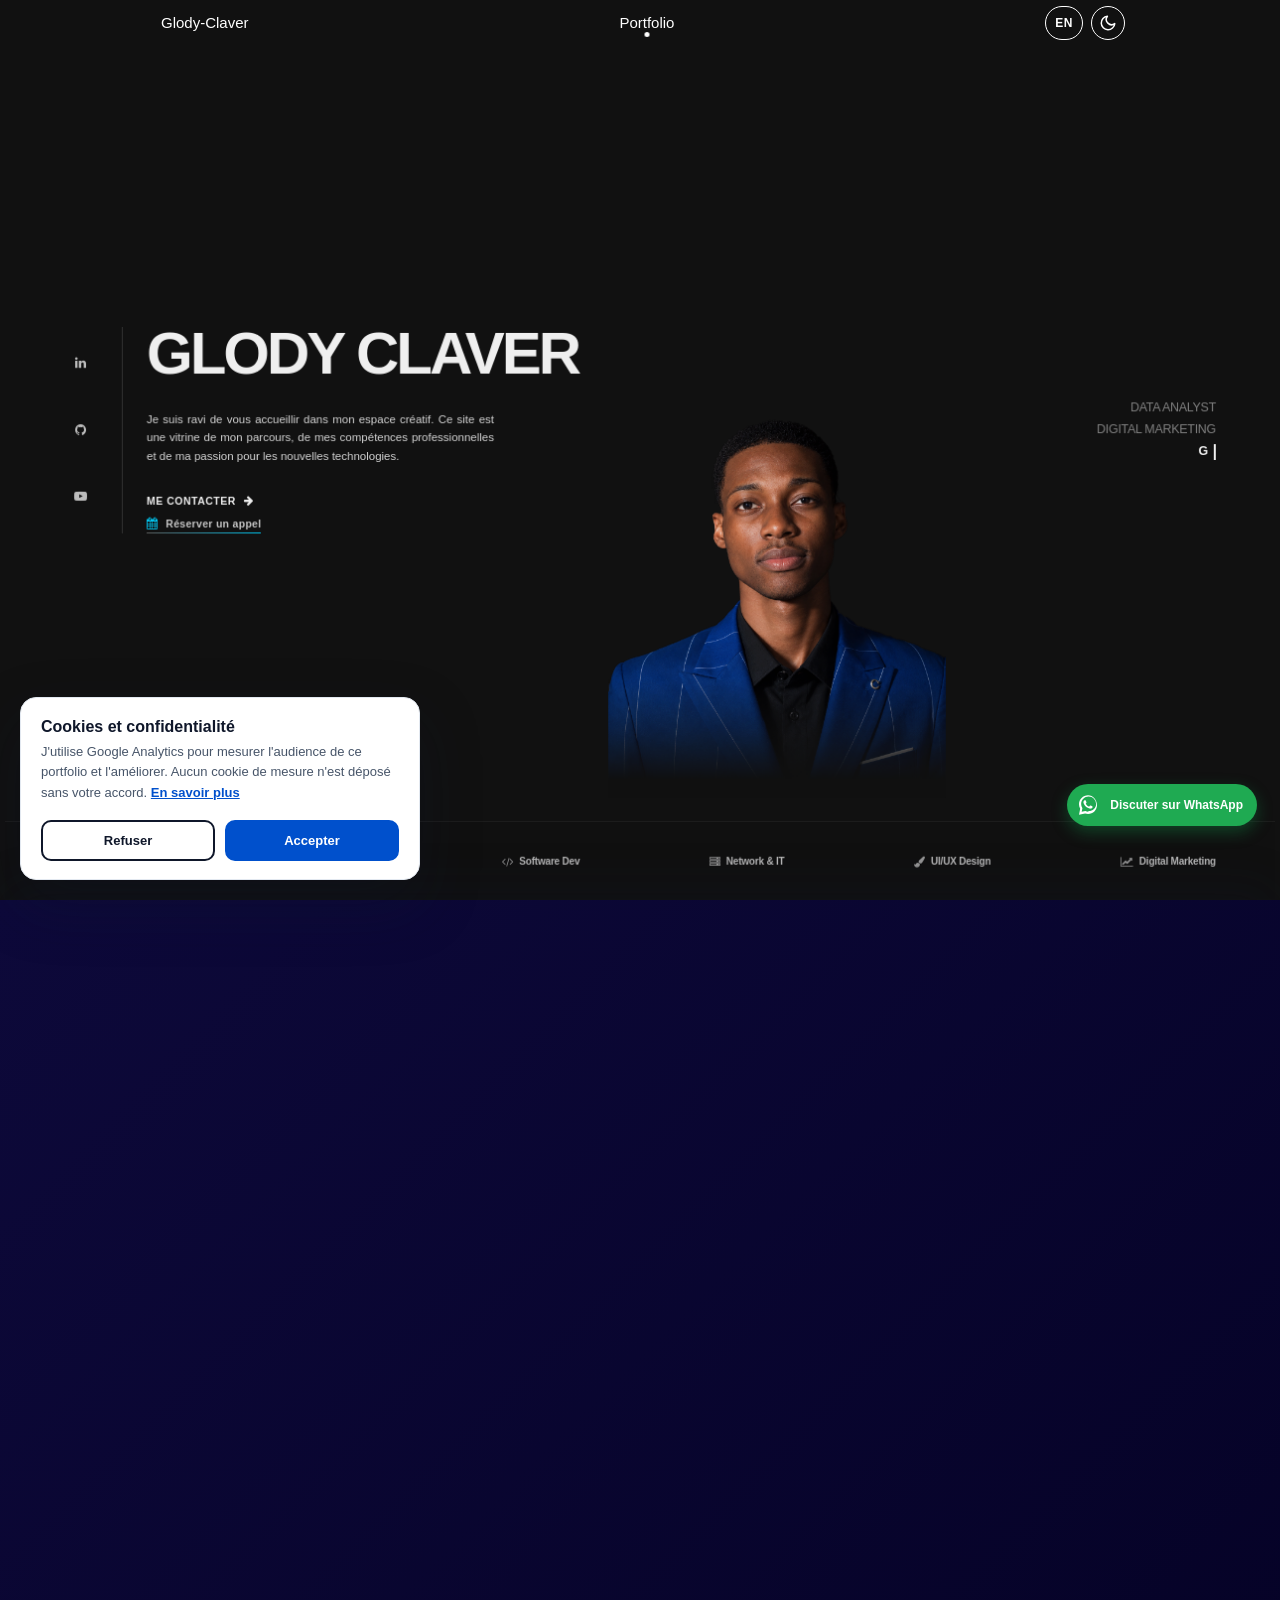
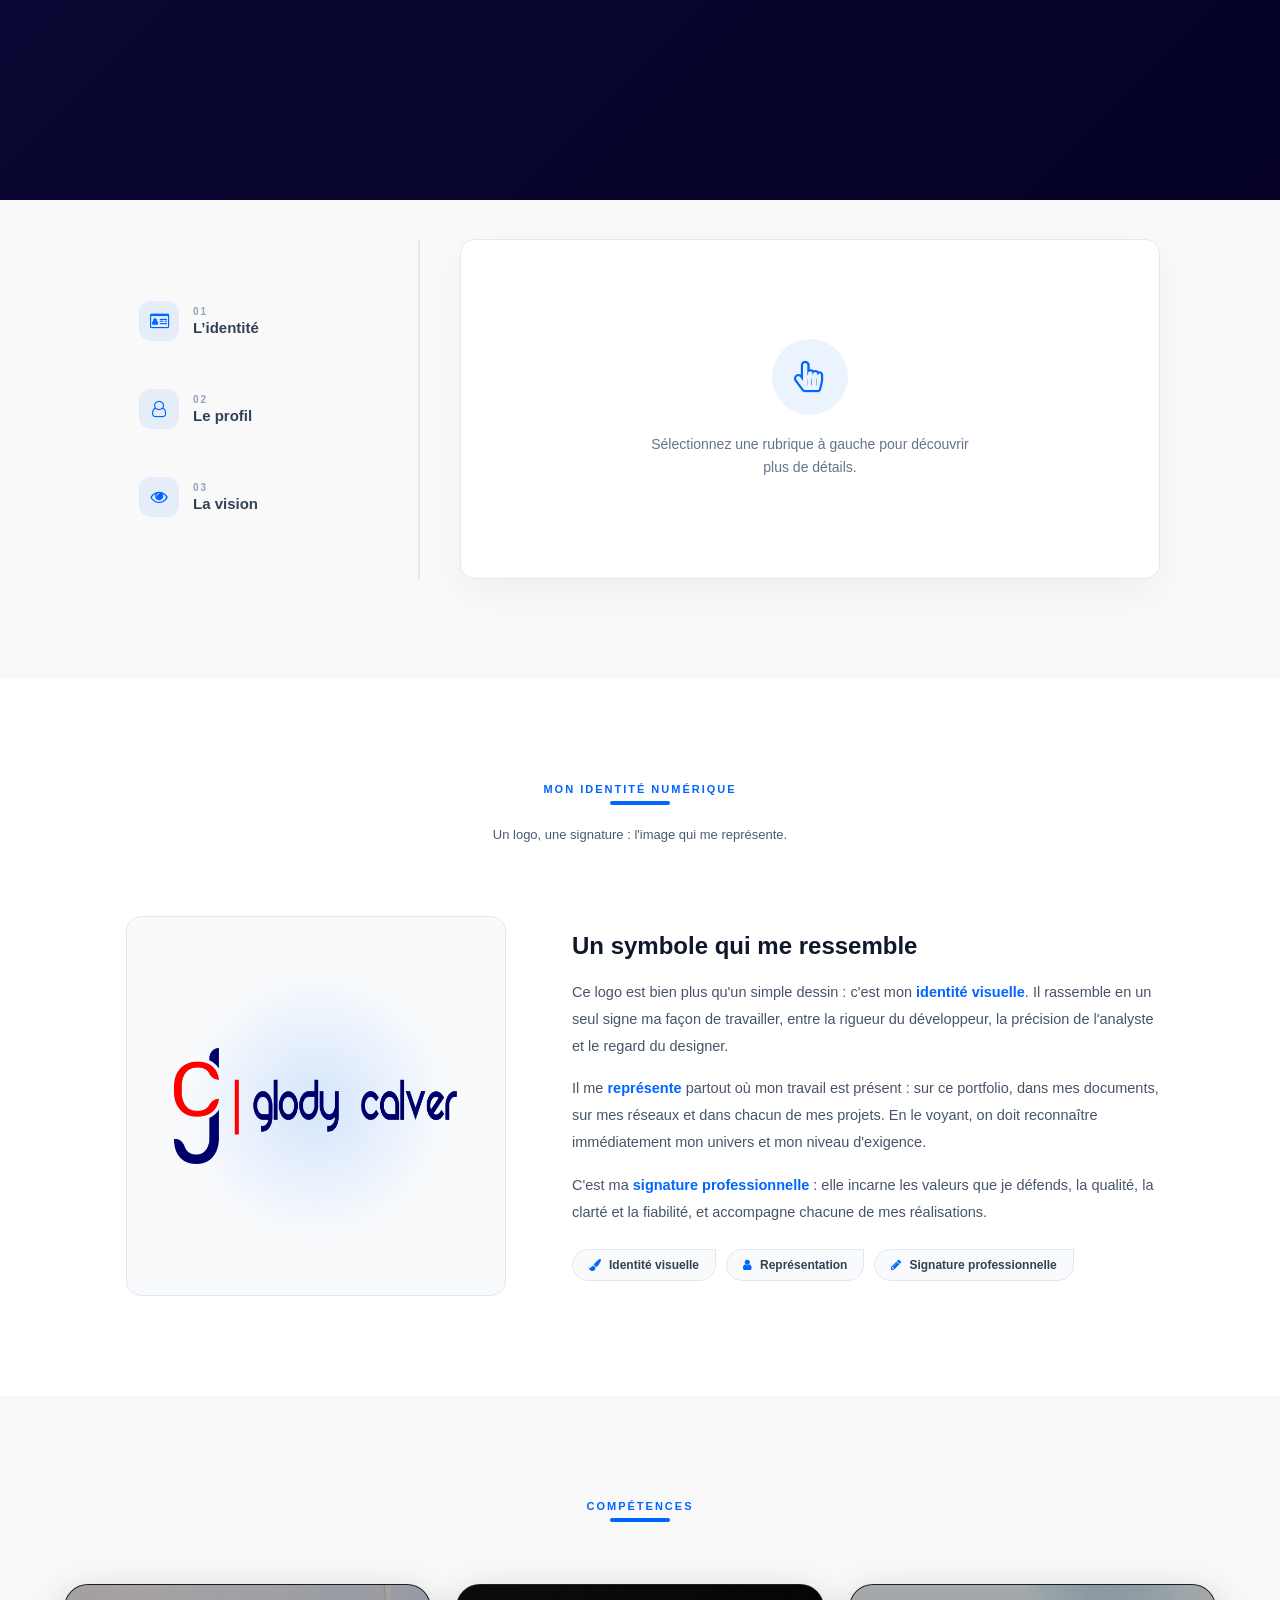
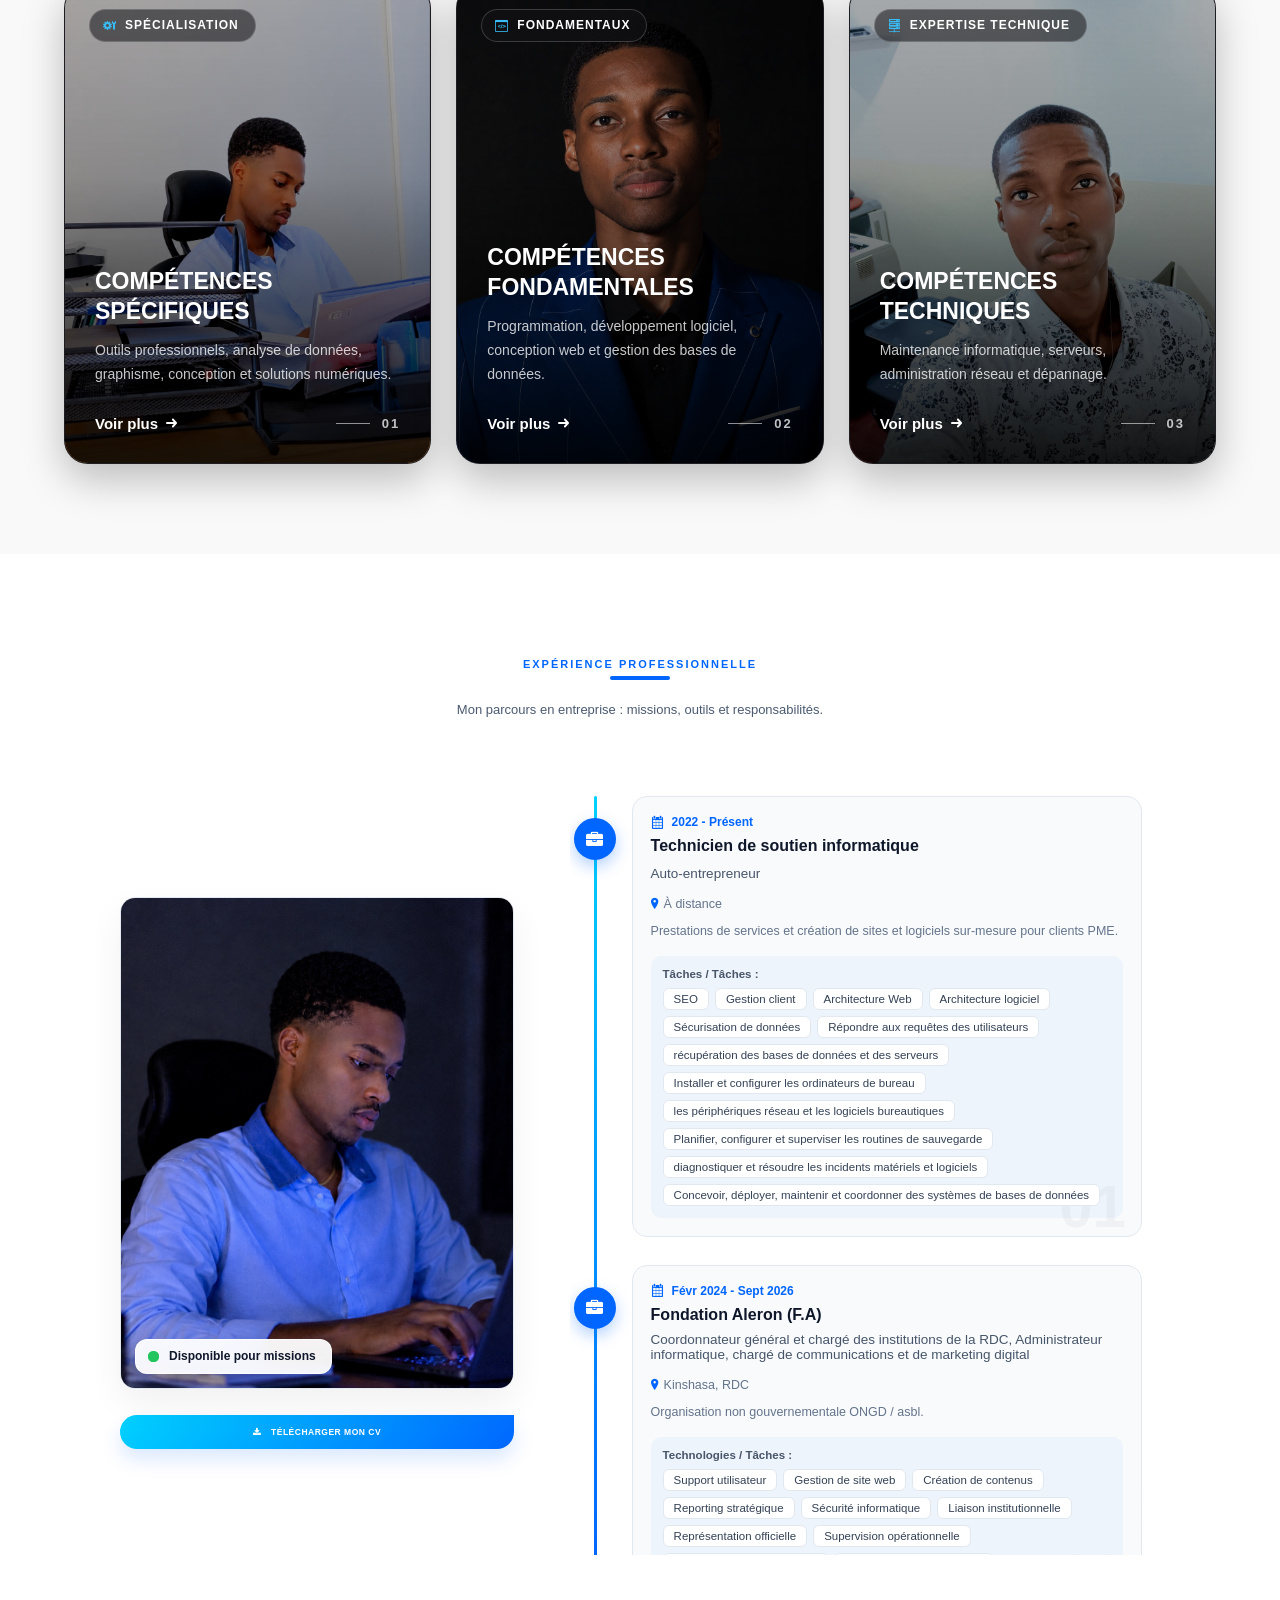
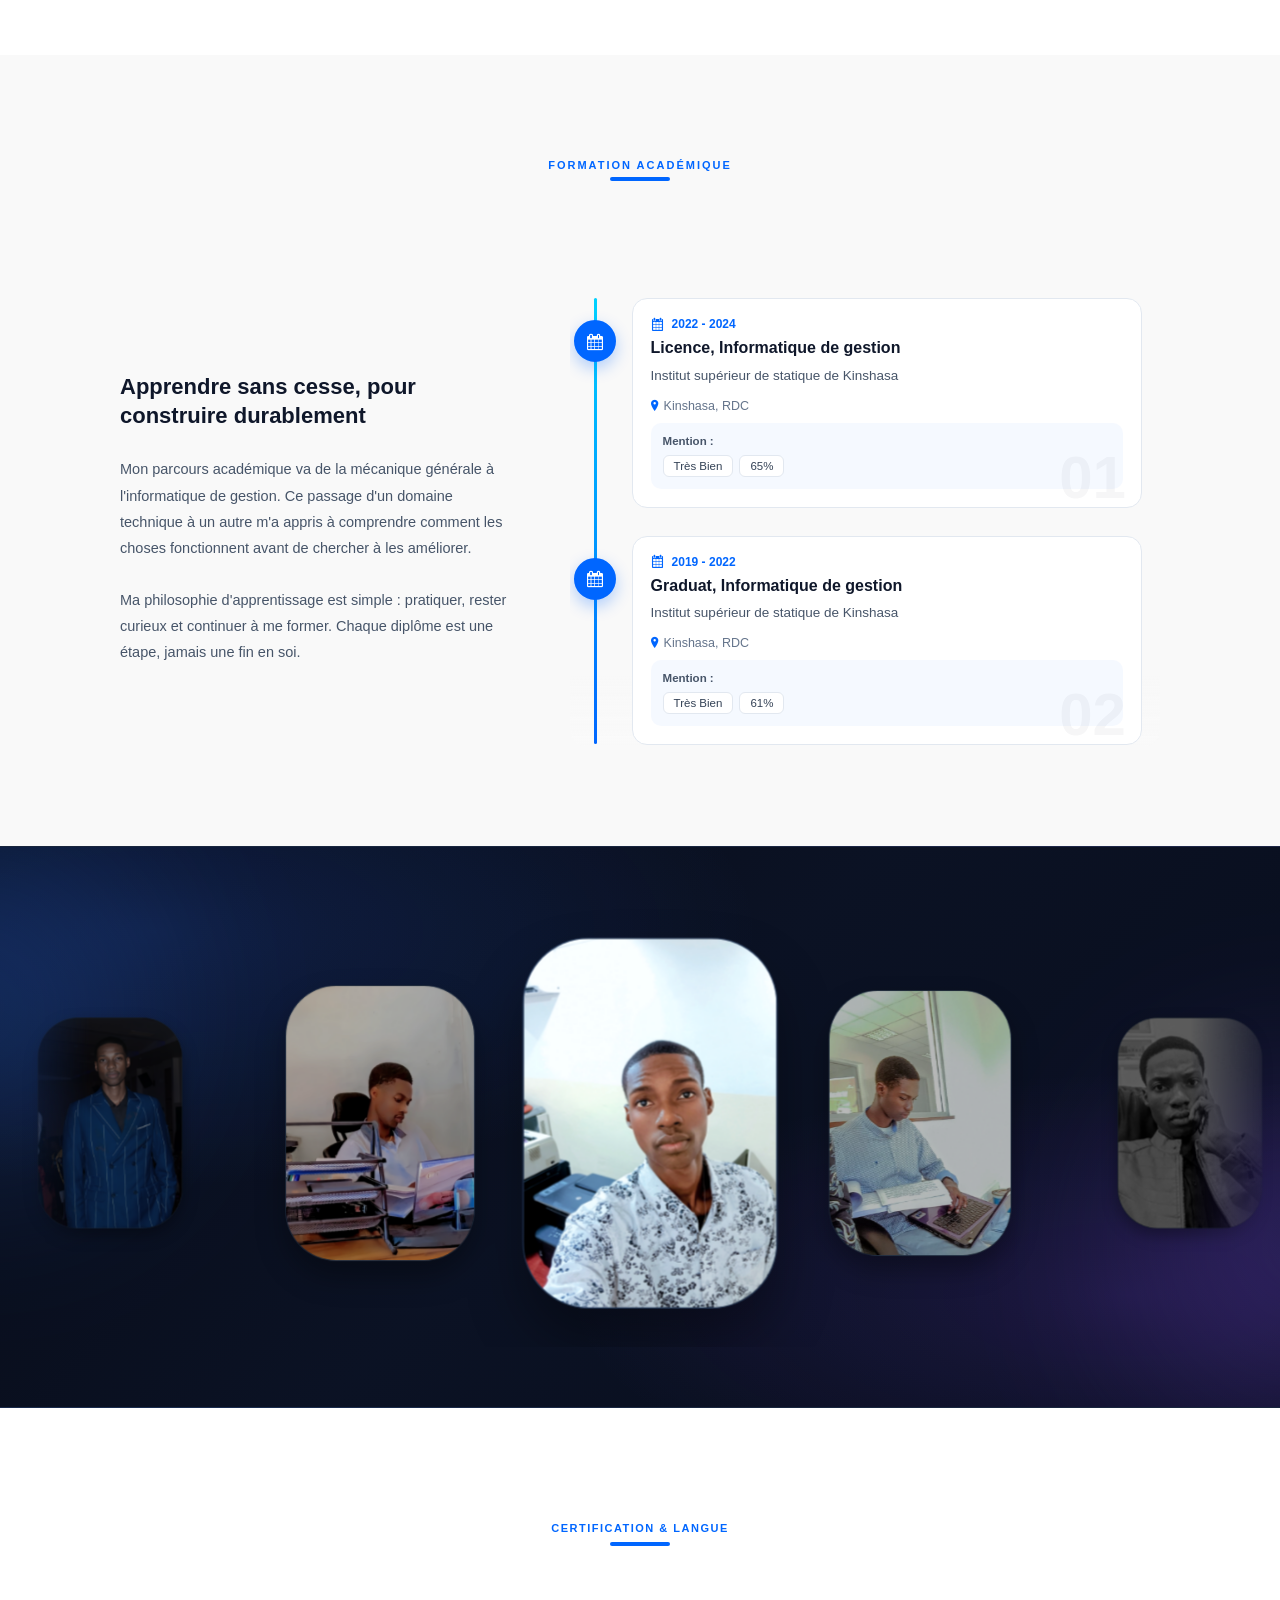
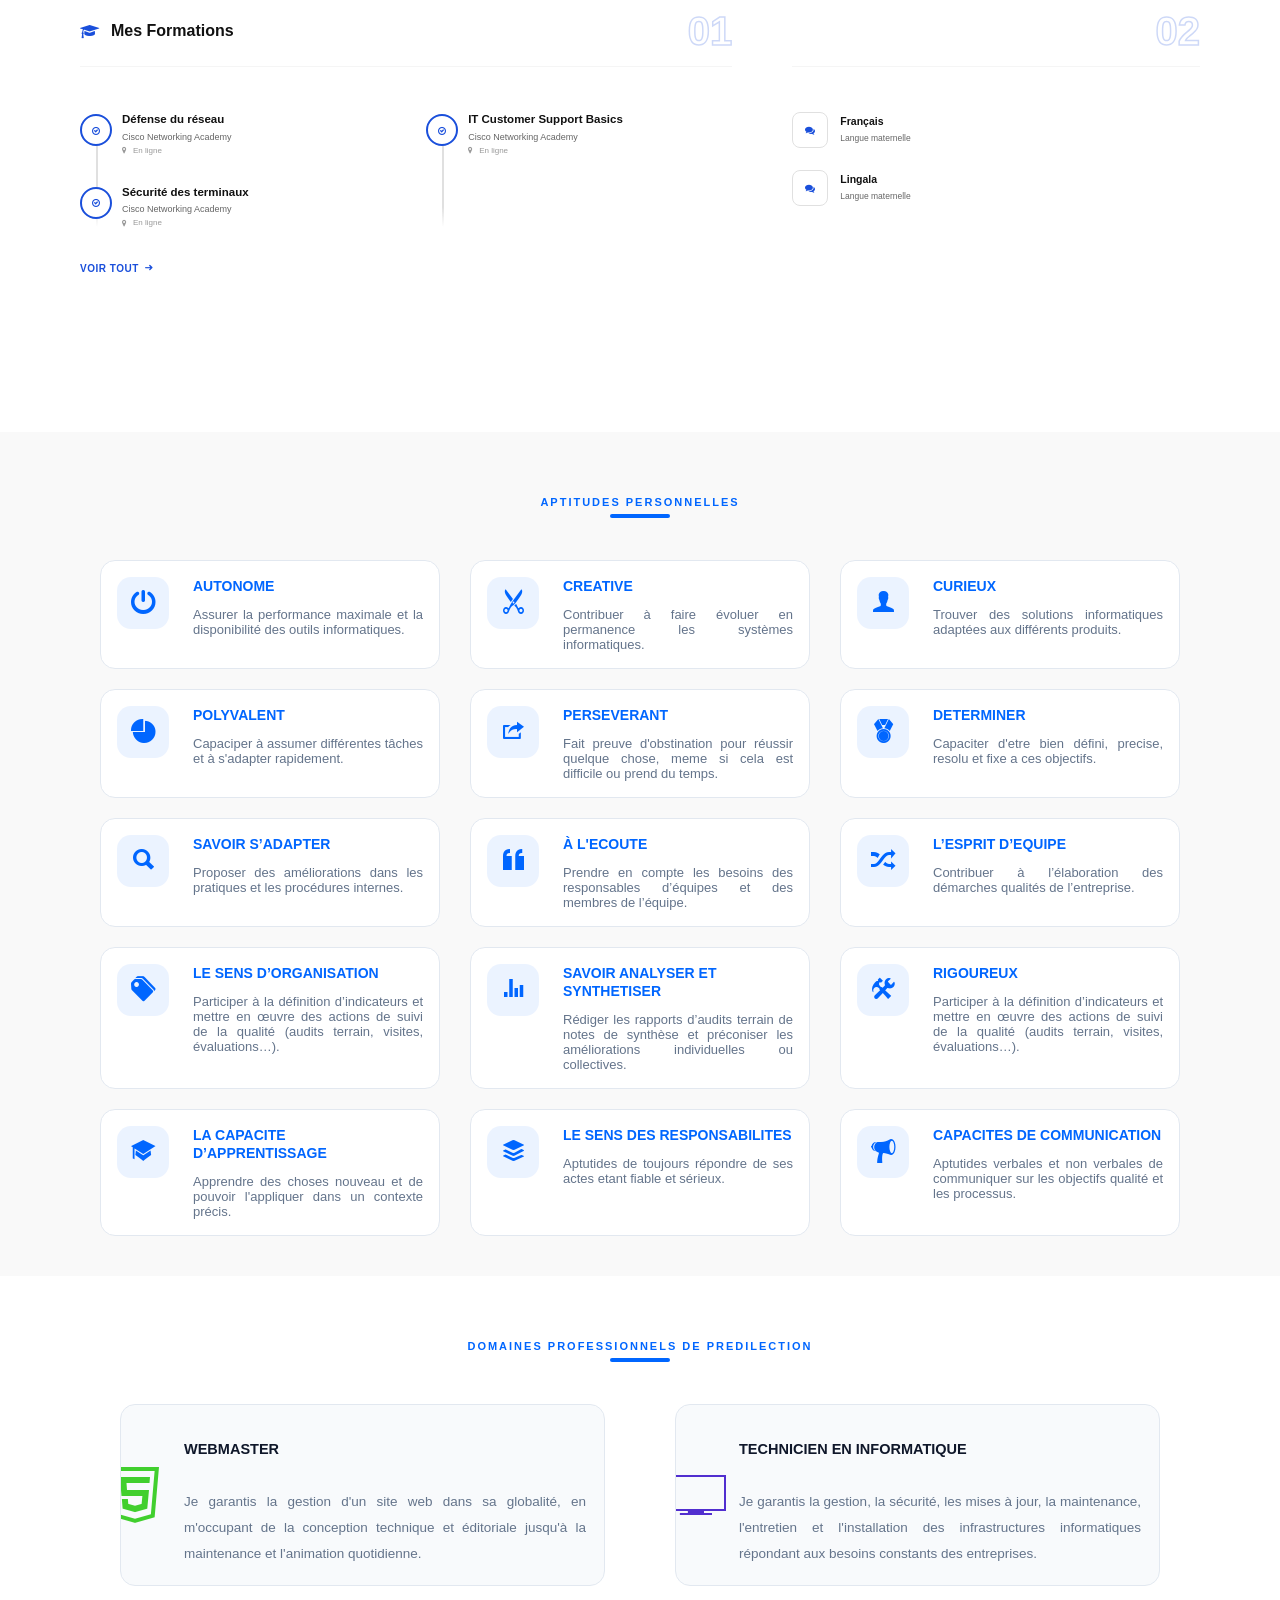
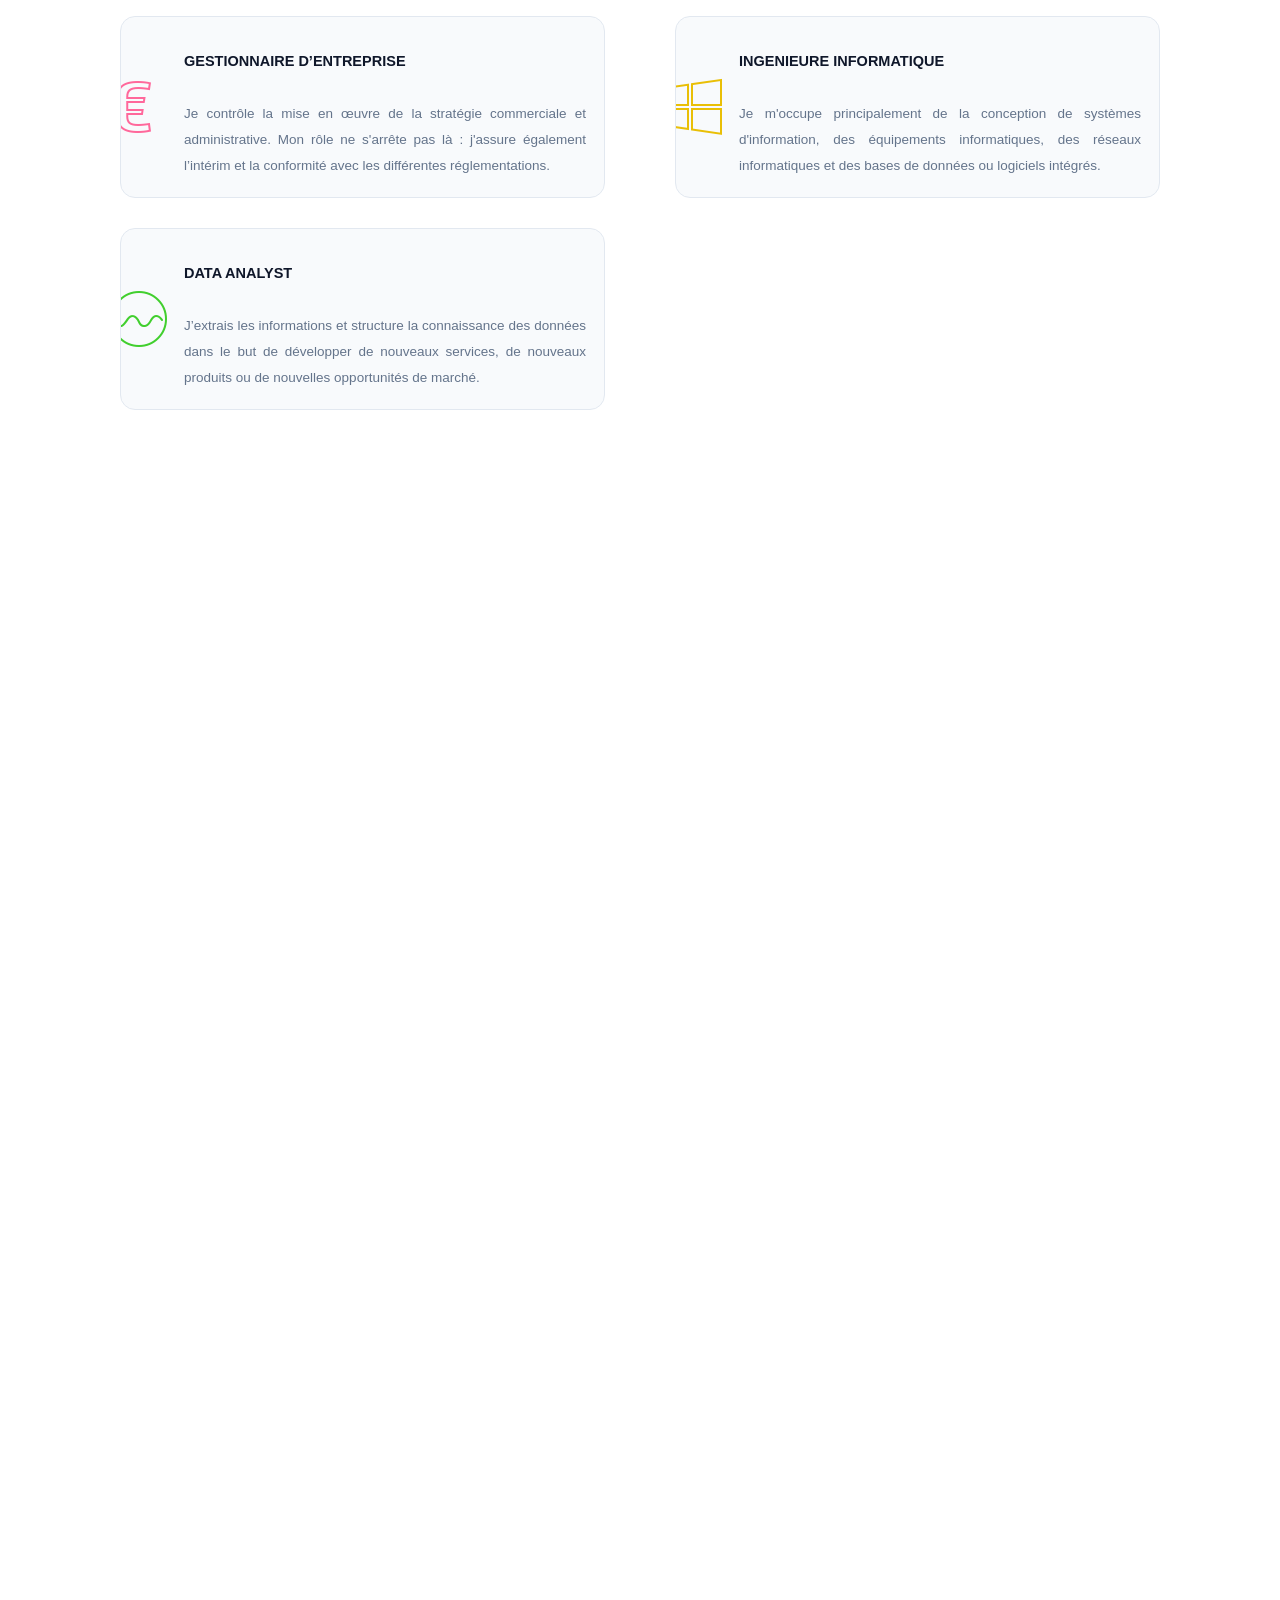
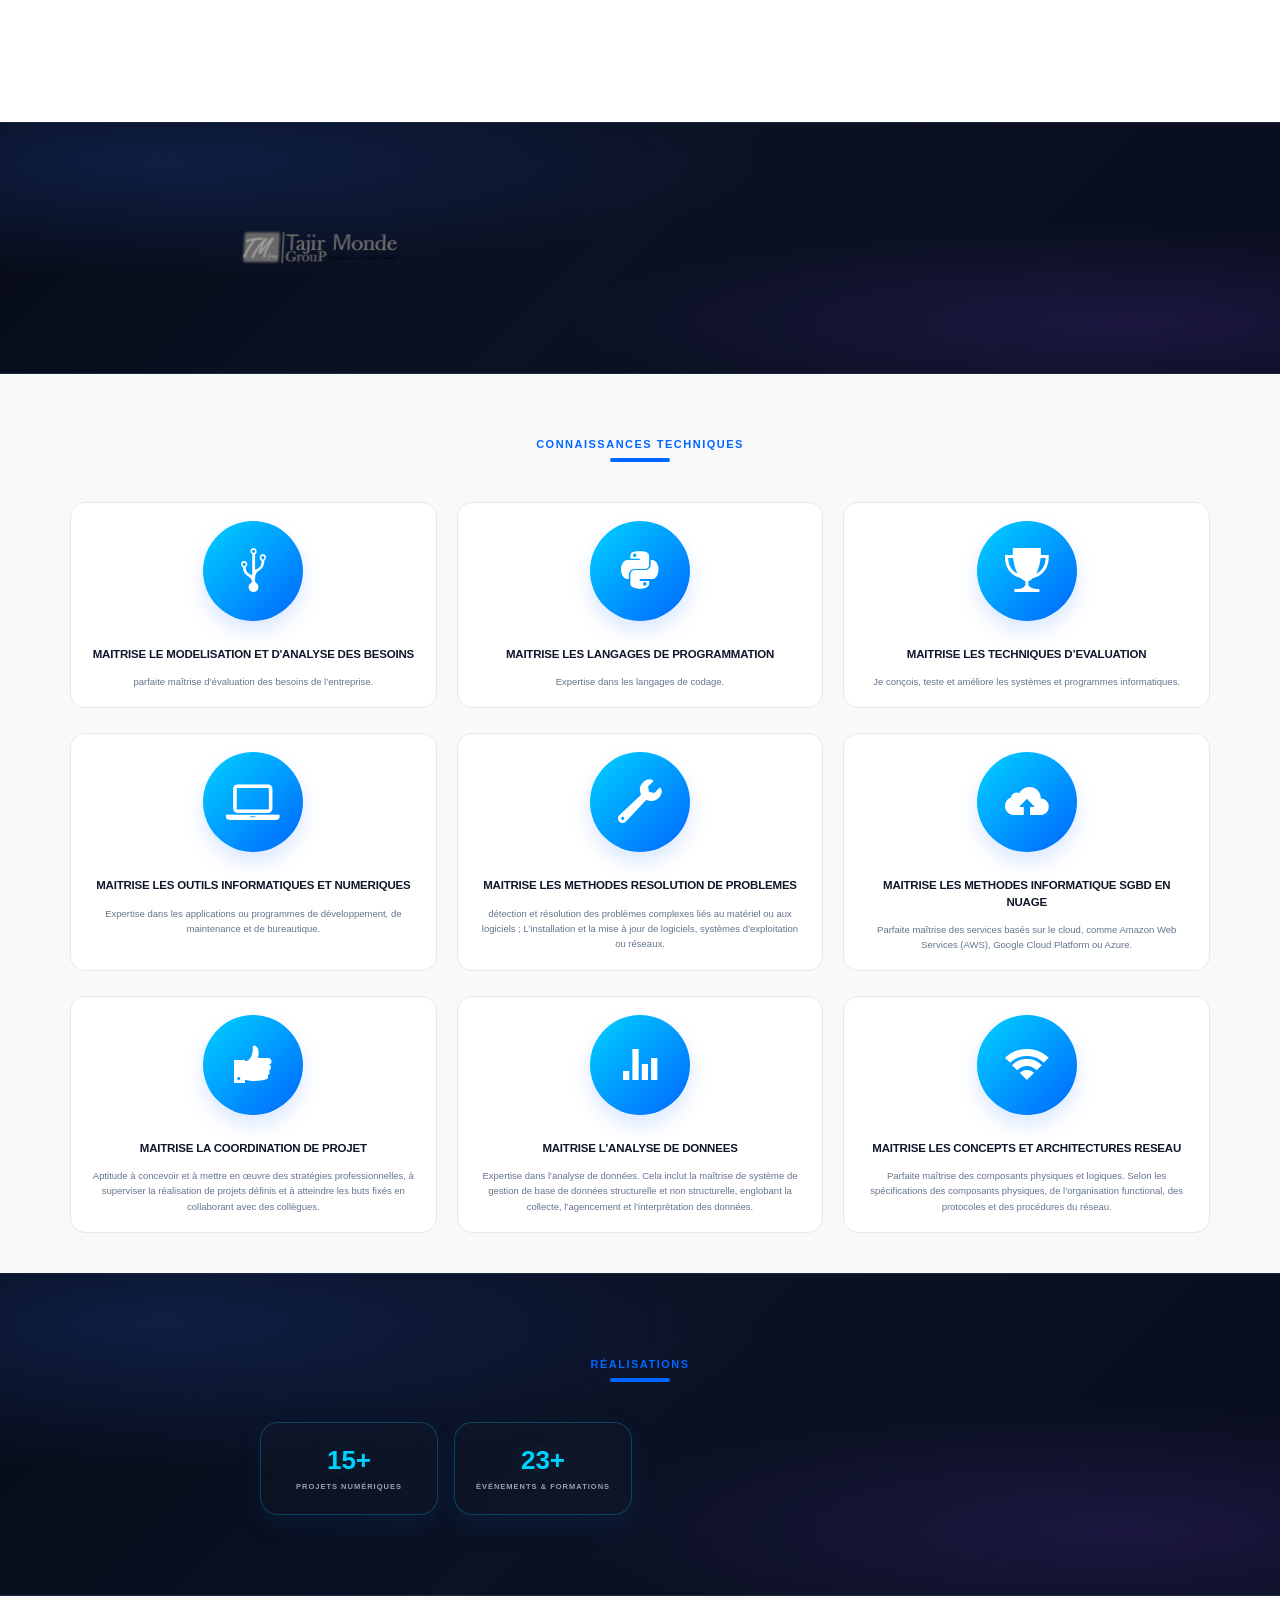
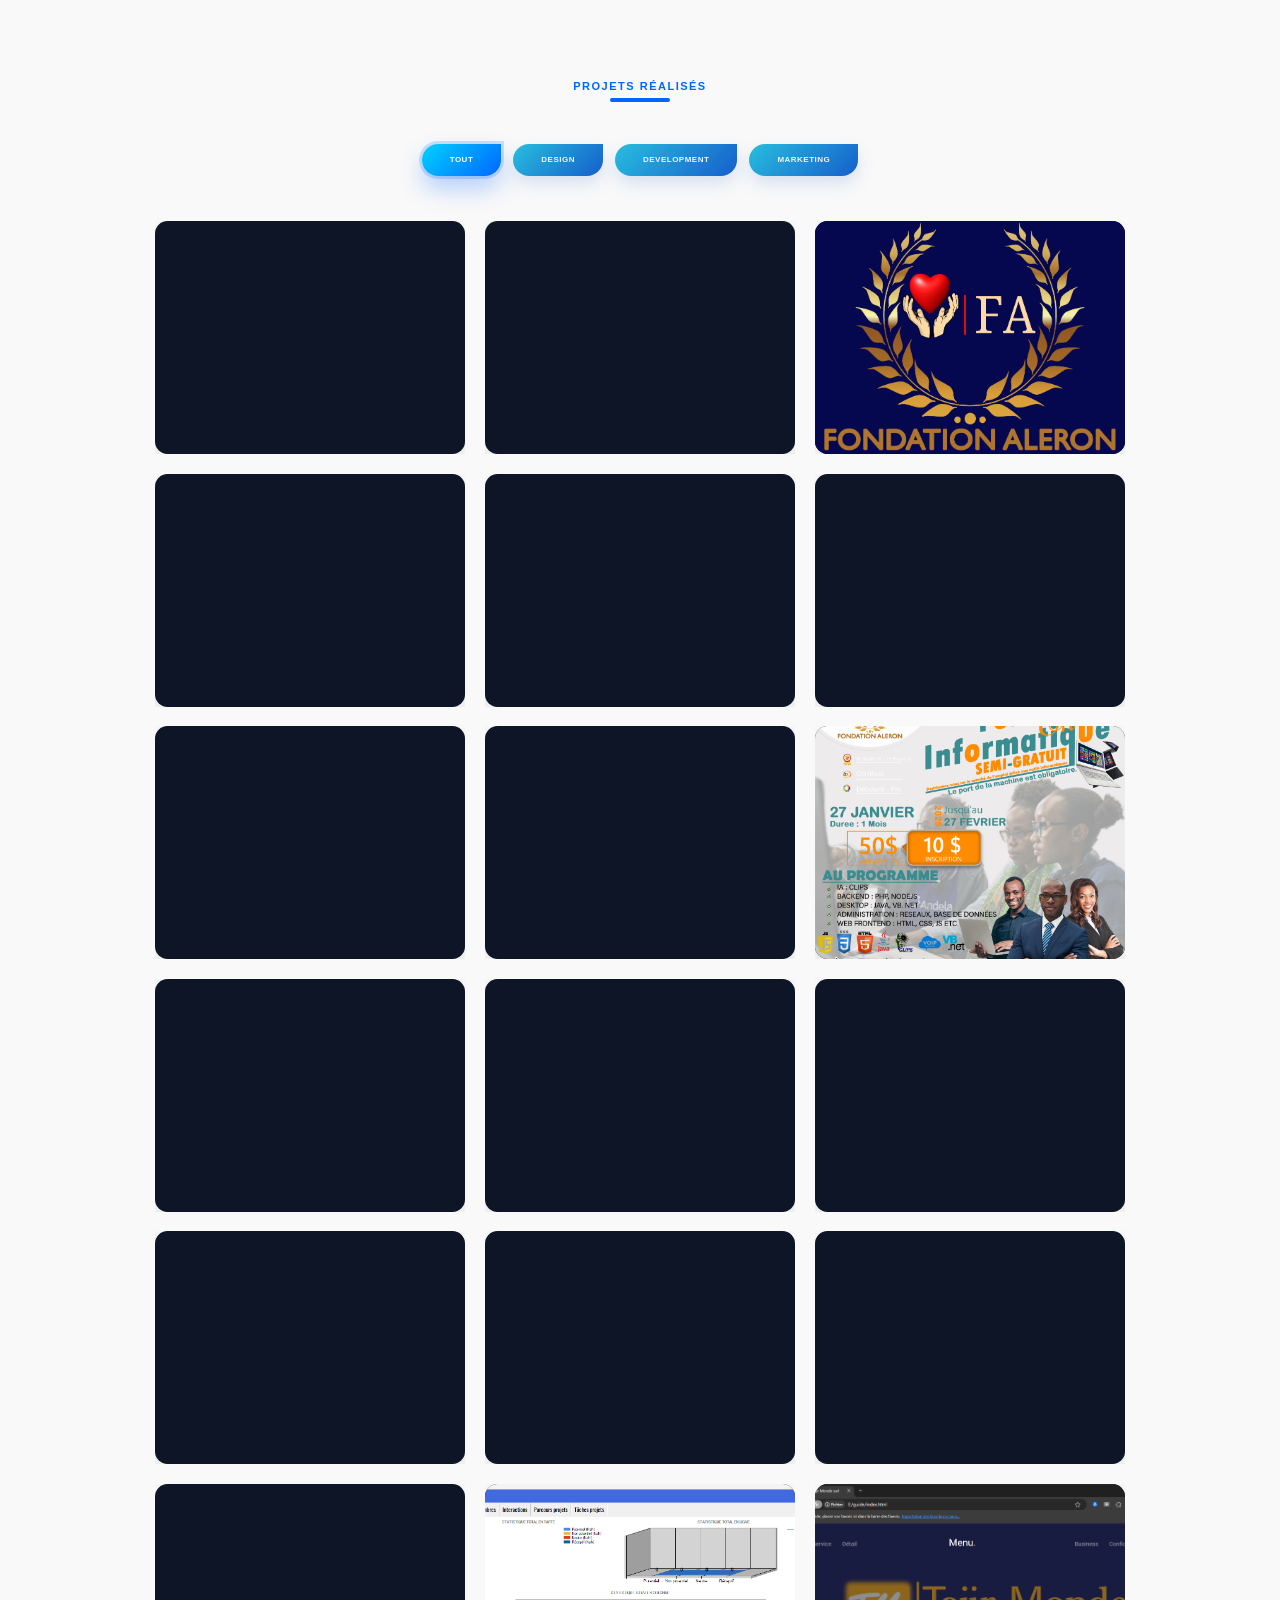
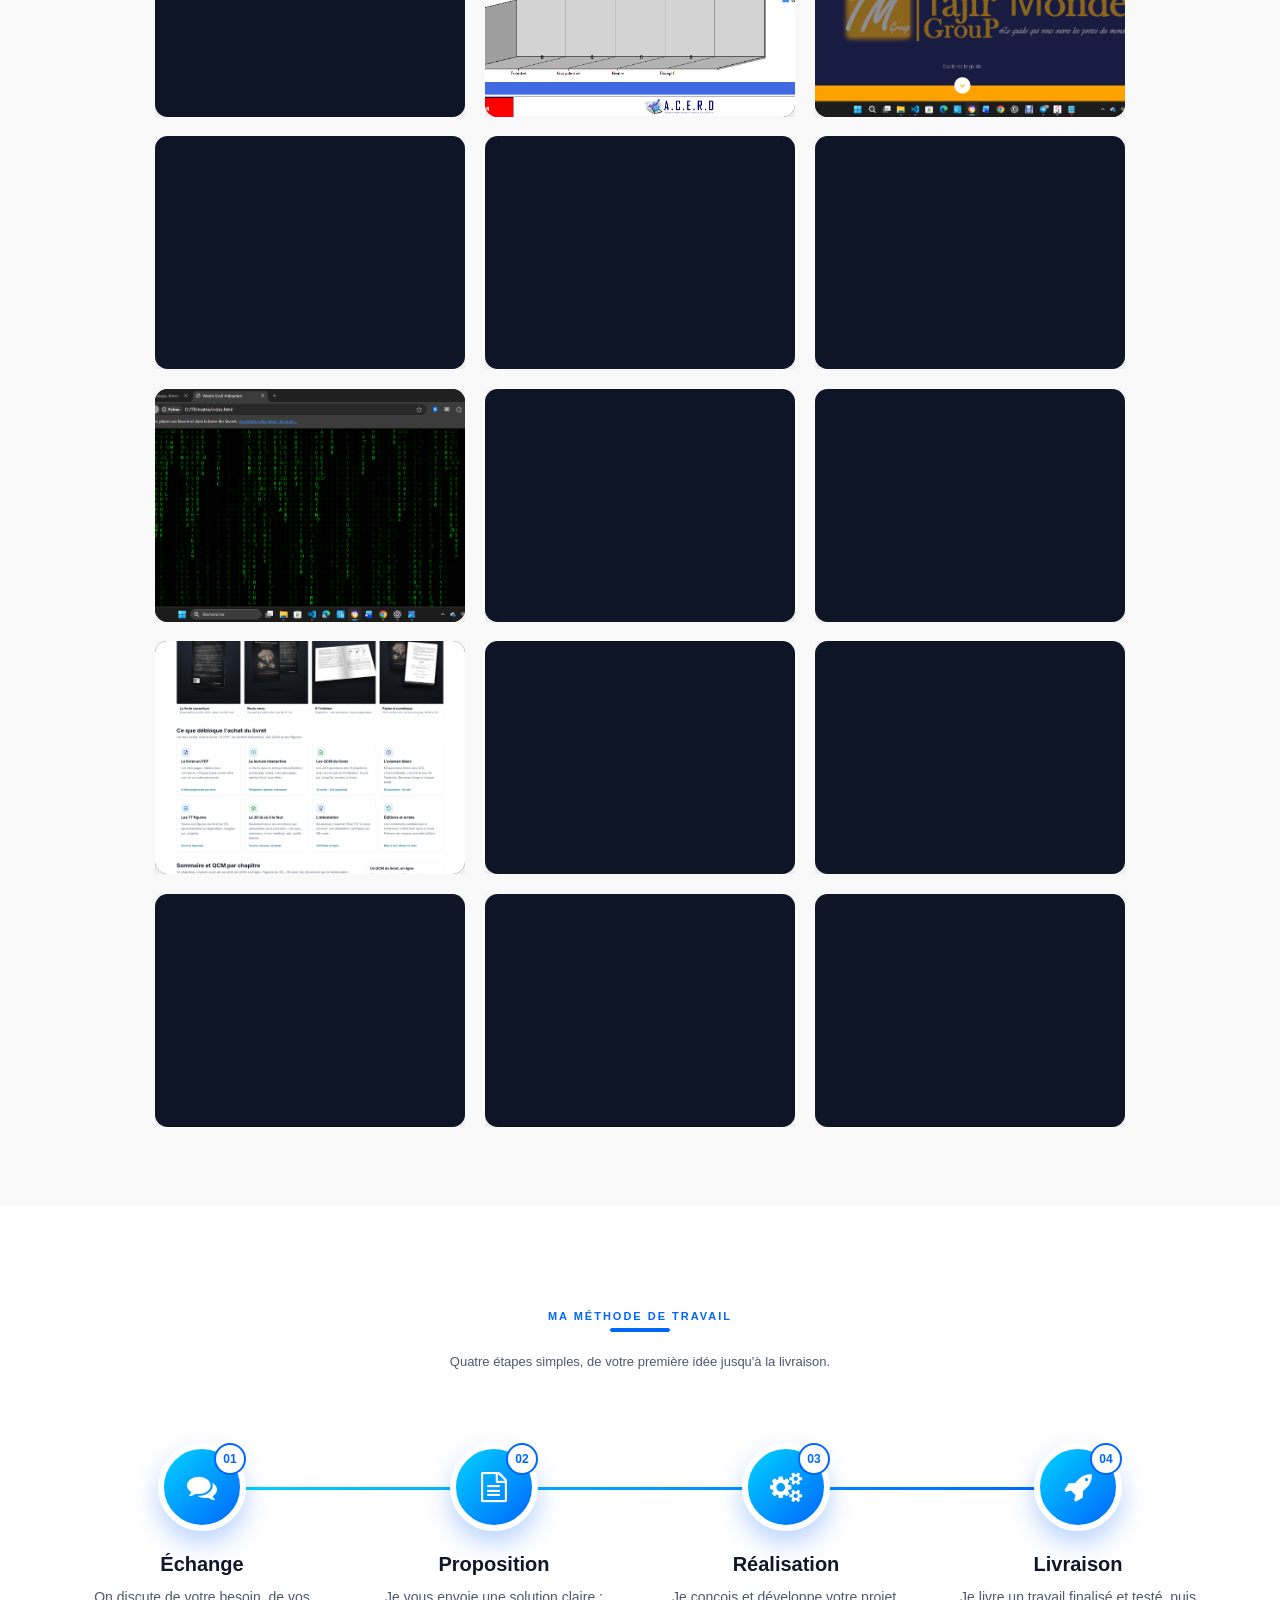
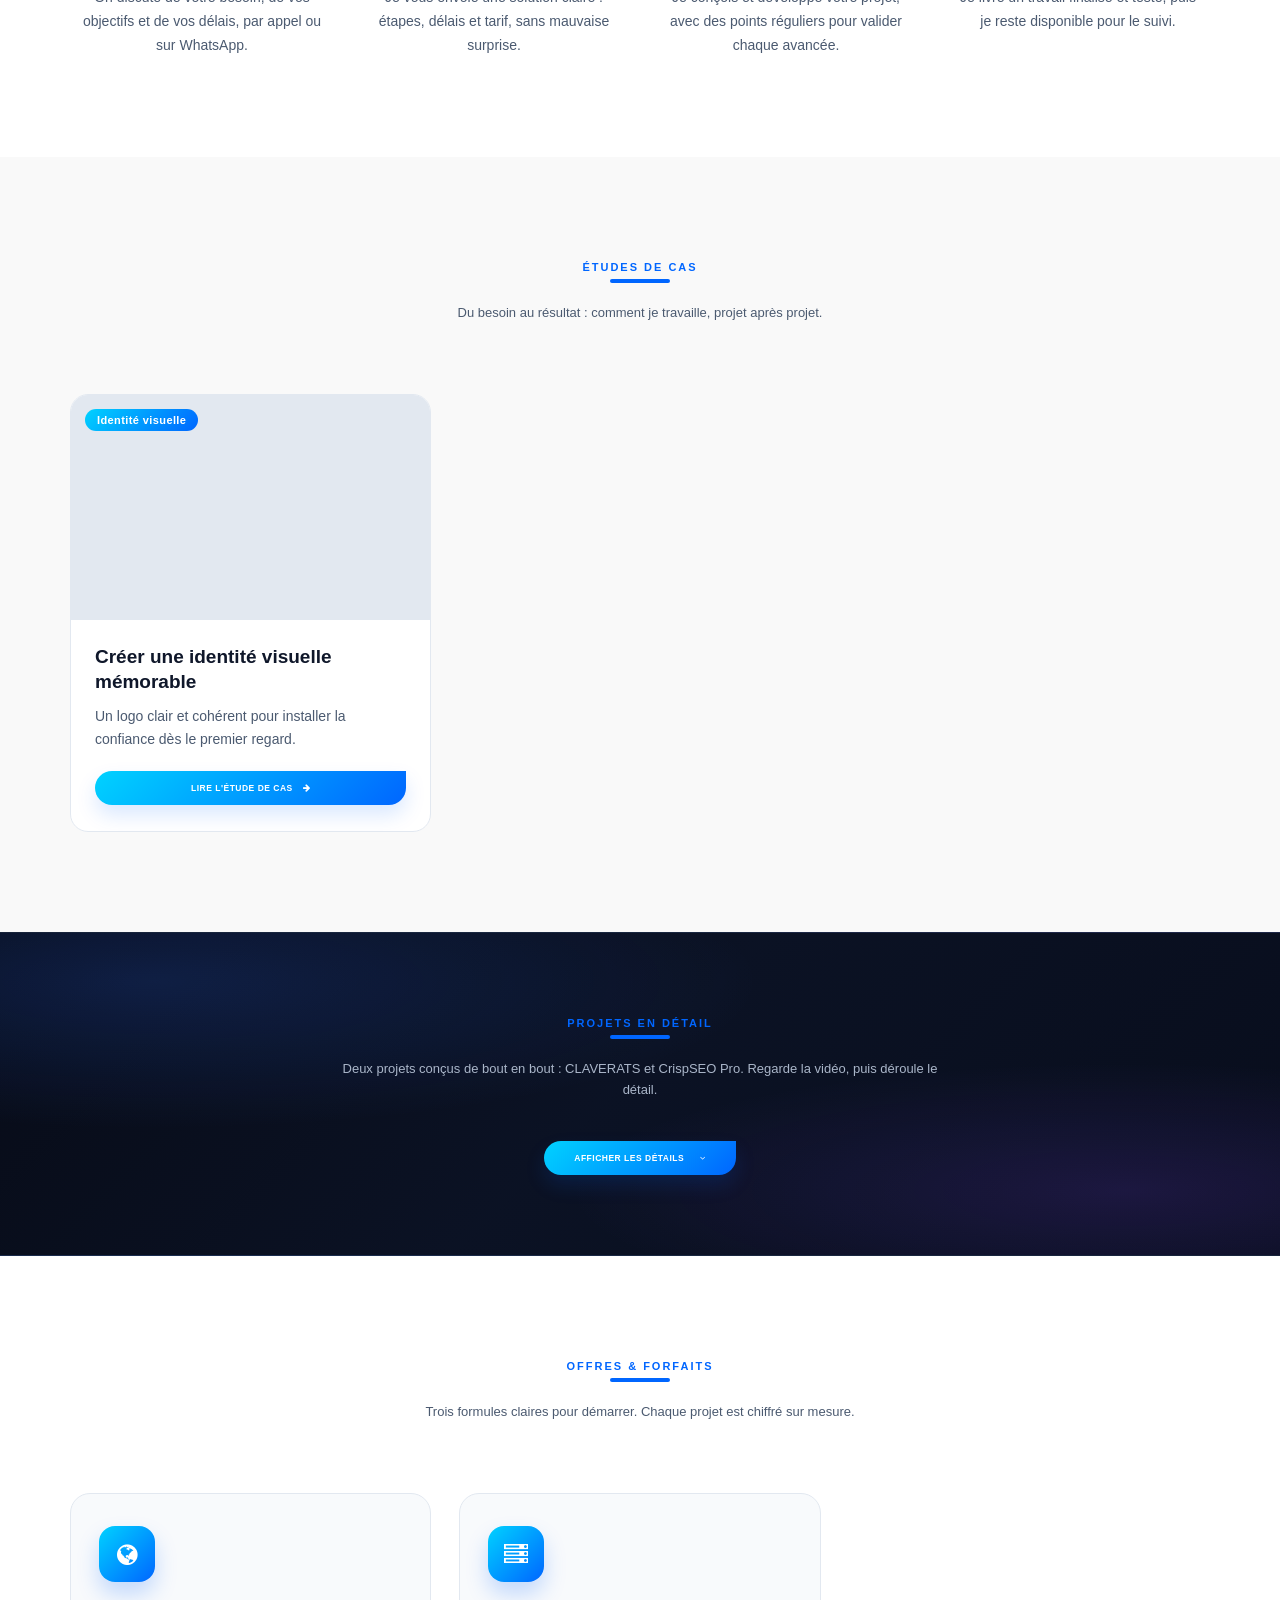
==== commit 0e8ec33c: "Mise a jours" ====
--- a/index.html
+++ b/index.html
@@ -3368,12 +3368,12 @@
                                                 <!-- Projet 7 : DESIGNER - Logo -->
                                                 <div class="portfolio-item filter-app">
                                                         <div class="portfolio-wrap">
-                                                                <img src="images/portfolio/Logo/Gestion entreprise/logo-gestion-entreprise.png" alt="Logo Découverte Inspiration, identité visuelle réalisée par Glody-Claver" loading="lazy" decoding="async">
+                                                                <img src="images/portfolio/Logo/Gestion entreprise/logo-gestion-entreprise.png" alt="Logo Gestion entreprise, identité visuelle réalisée par Glody-Claver" loading="lazy" decoding="async">
                                                                 <div class="portfolio-info">
                                                                         <h4><a href="https://www.google.com/search?q=define+DESIGNER" target="_blank" rel="noopener noreferrer">DESIGNER</a></h4>
                                                                         <p>Logo</p>
                                                                         <div>
-                                                                                <a href="images/portfolio/Logo/Gestion entreprise/logo-gestion-entreprise.png" alt="Logo Découverte Inspiration, identité visuelle réalisée par Glody-Claver" class="link-preview btn-trigger-lightbox" title="Voir"><i class="fa fa-search"></i></a>
+                                                                                <a href="images/portfolio/Logo/Gestion entreprise/logo-gestion-entreprise.png" alt="Logo Gestion entreprise, identité visuelle réalisée par Glody-Claver" class="link-preview btn-trigger-lightbox" title="Voir"><i class="fa fa-search"></i></a>
                                                                                 <a href="mailto:glodyclaver@gmail.com" class="link-details" title="Plus de détails"><i class="fa fa-envelope"></i></a>
                                                                         </div>
                                                                 </div>
@@ -3383,12 +3383,12 @@
                                                 <!-- Projet 8 : DESIGNER - Logo -->
                                                 <div class="portfolio-item filter-app">
                                                         <div class="portfolio-wrap">
-                                                                <img src="images/portfolio/Logo/NeuroSphere/NeuroSphere.png" alt="Logo Découverte Inspiration, identité visuelle réalisée par Glody-Claver" loading="lazy" decoding="async">
+                                                                <img src="images/portfolio/Logo/NeuroSphere/NeuroSphere.png" alt="Logo NeuroSphère, identité visuelle réalisée par Glody-Claver" loading="lazy" decoding="async">
                                                                 <div class="portfolio-info">
                                                                         <h4><a href="https://www.google.com/search?q=define+DESIGNER" target="_blank" rel="noopener noreferrer">DESIGNER</a></h4>
                                                                         <p>Logo</p>
                                                                         <div>
-                                                                                <a href="images/portfolio/Logo/NeuroSphere/NeuroSphere.png" alt="Logo Découverte Inspiration, identité visuelle réalisée par Glody-Claver" class="link-preview btn-trigger-lightbox" title="Voir"><i class="fa fa-search"></i></a>
+                                                                                <a href="images/portfolio/Logo/NeuroSphere/NeuroSphere.png" alt="Logo NeuroSphère, identité visuelle réalisée par Glody-Claver" class="link-preview btn-trigger-lightbox" title="Voir"><i class="fa fa-search"></i></a>
                                                                                 <a href="mailto:glodyclaver@gmail.com" class="link-details" title="Plus de détails"><i class="fa fa-envelope"></i></a>
                                                                         </div>
                                                                 </div>
